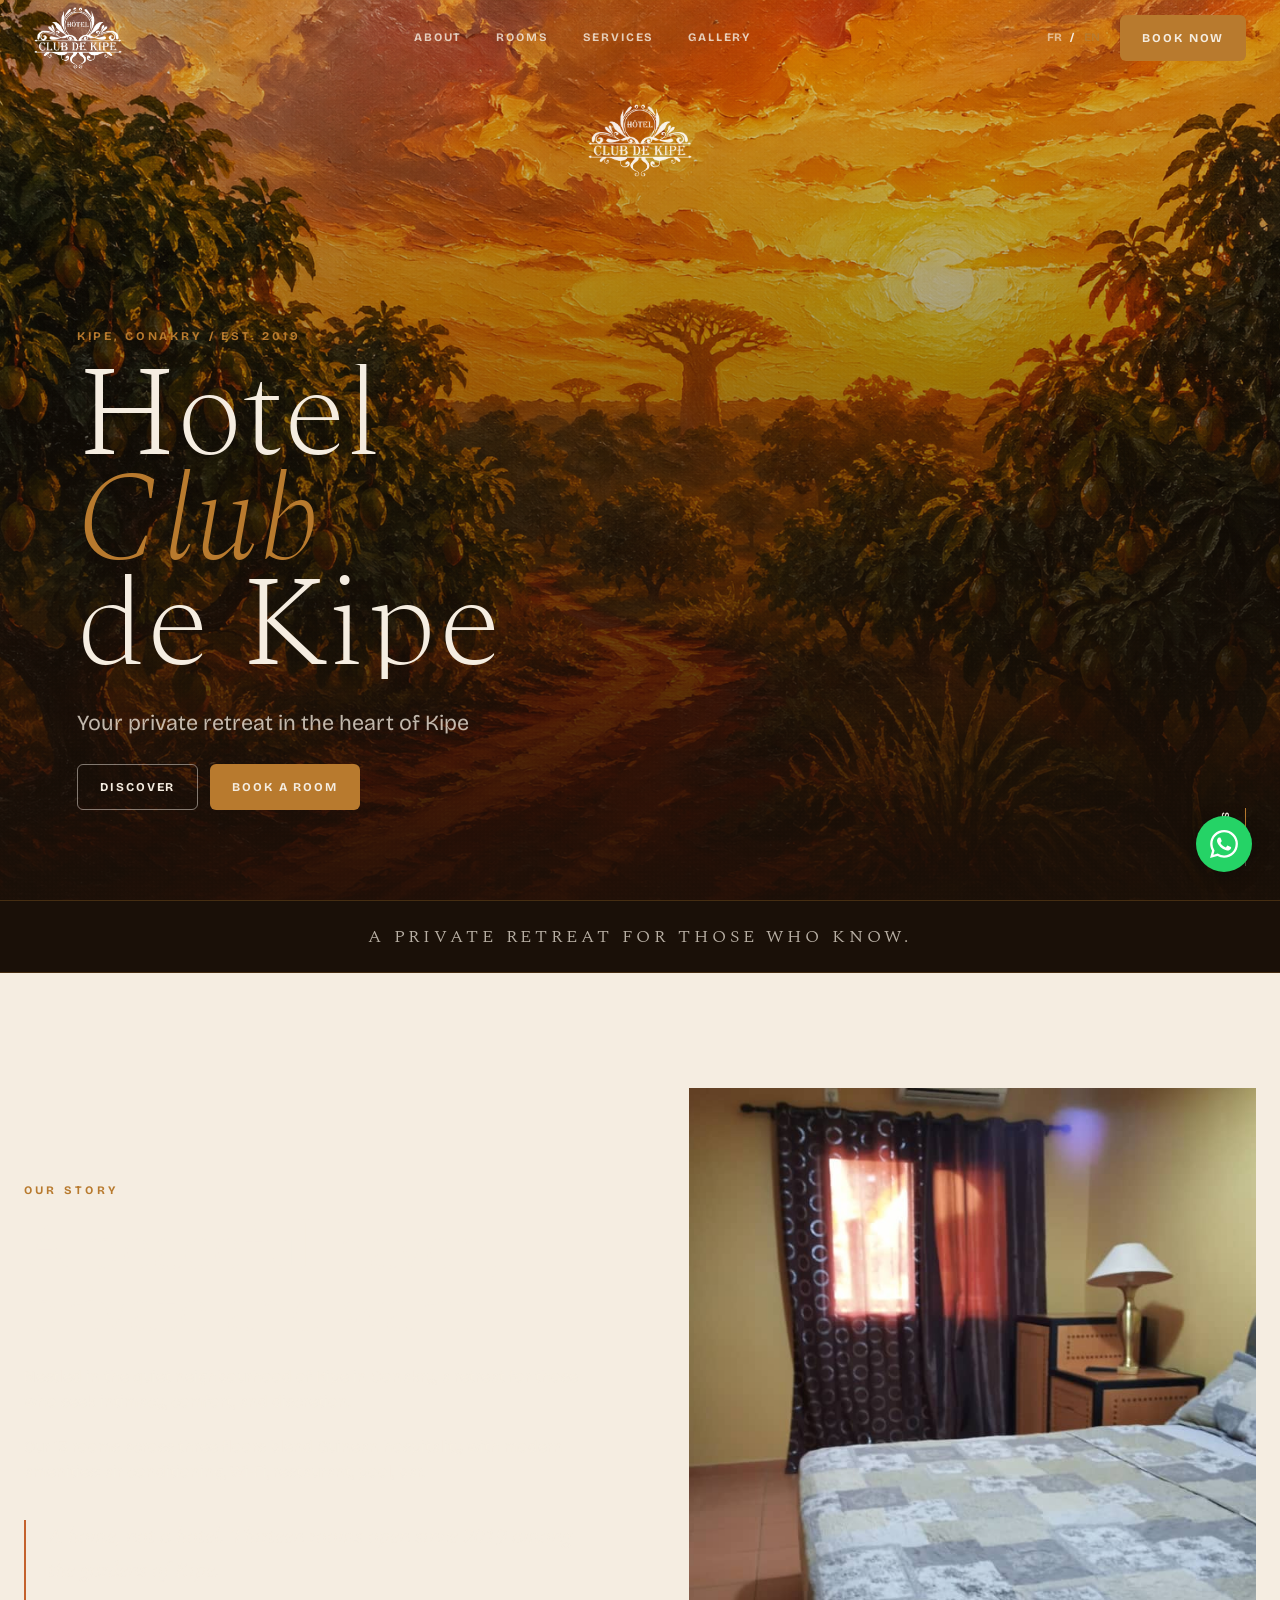
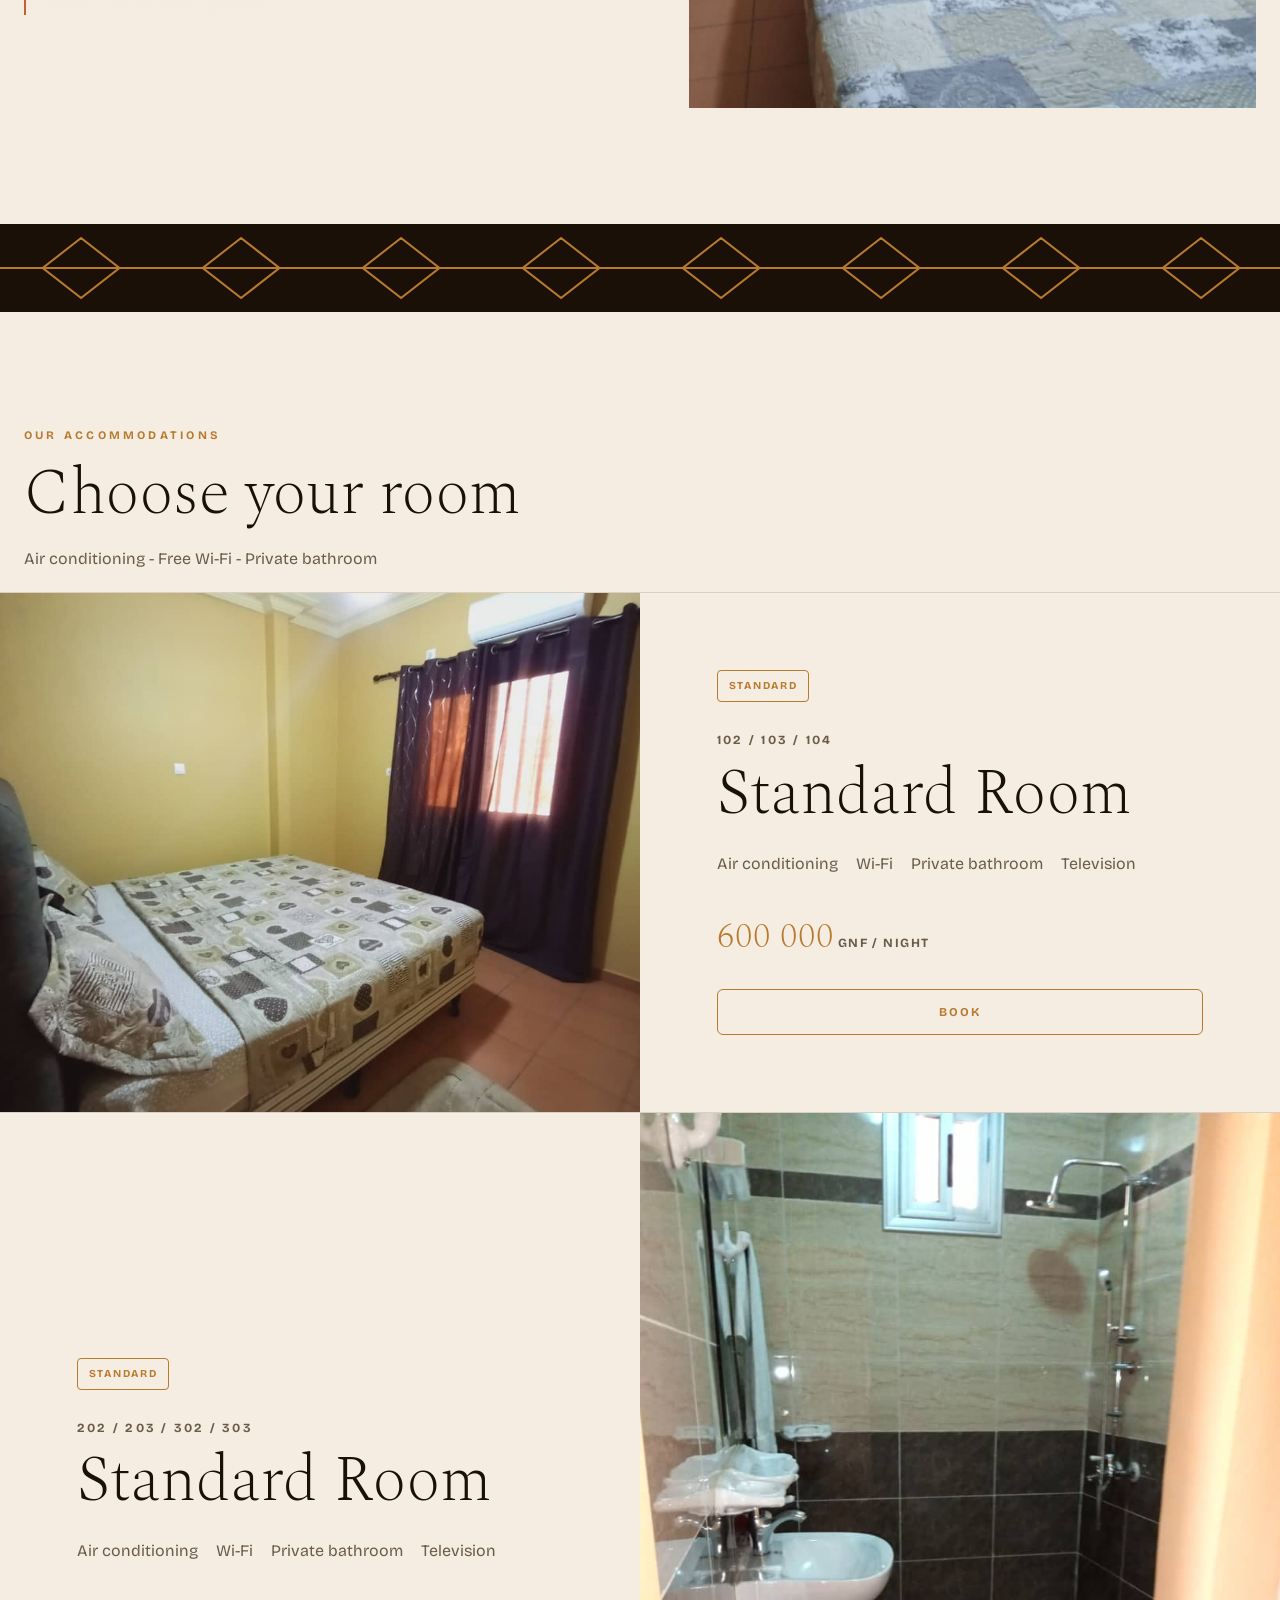
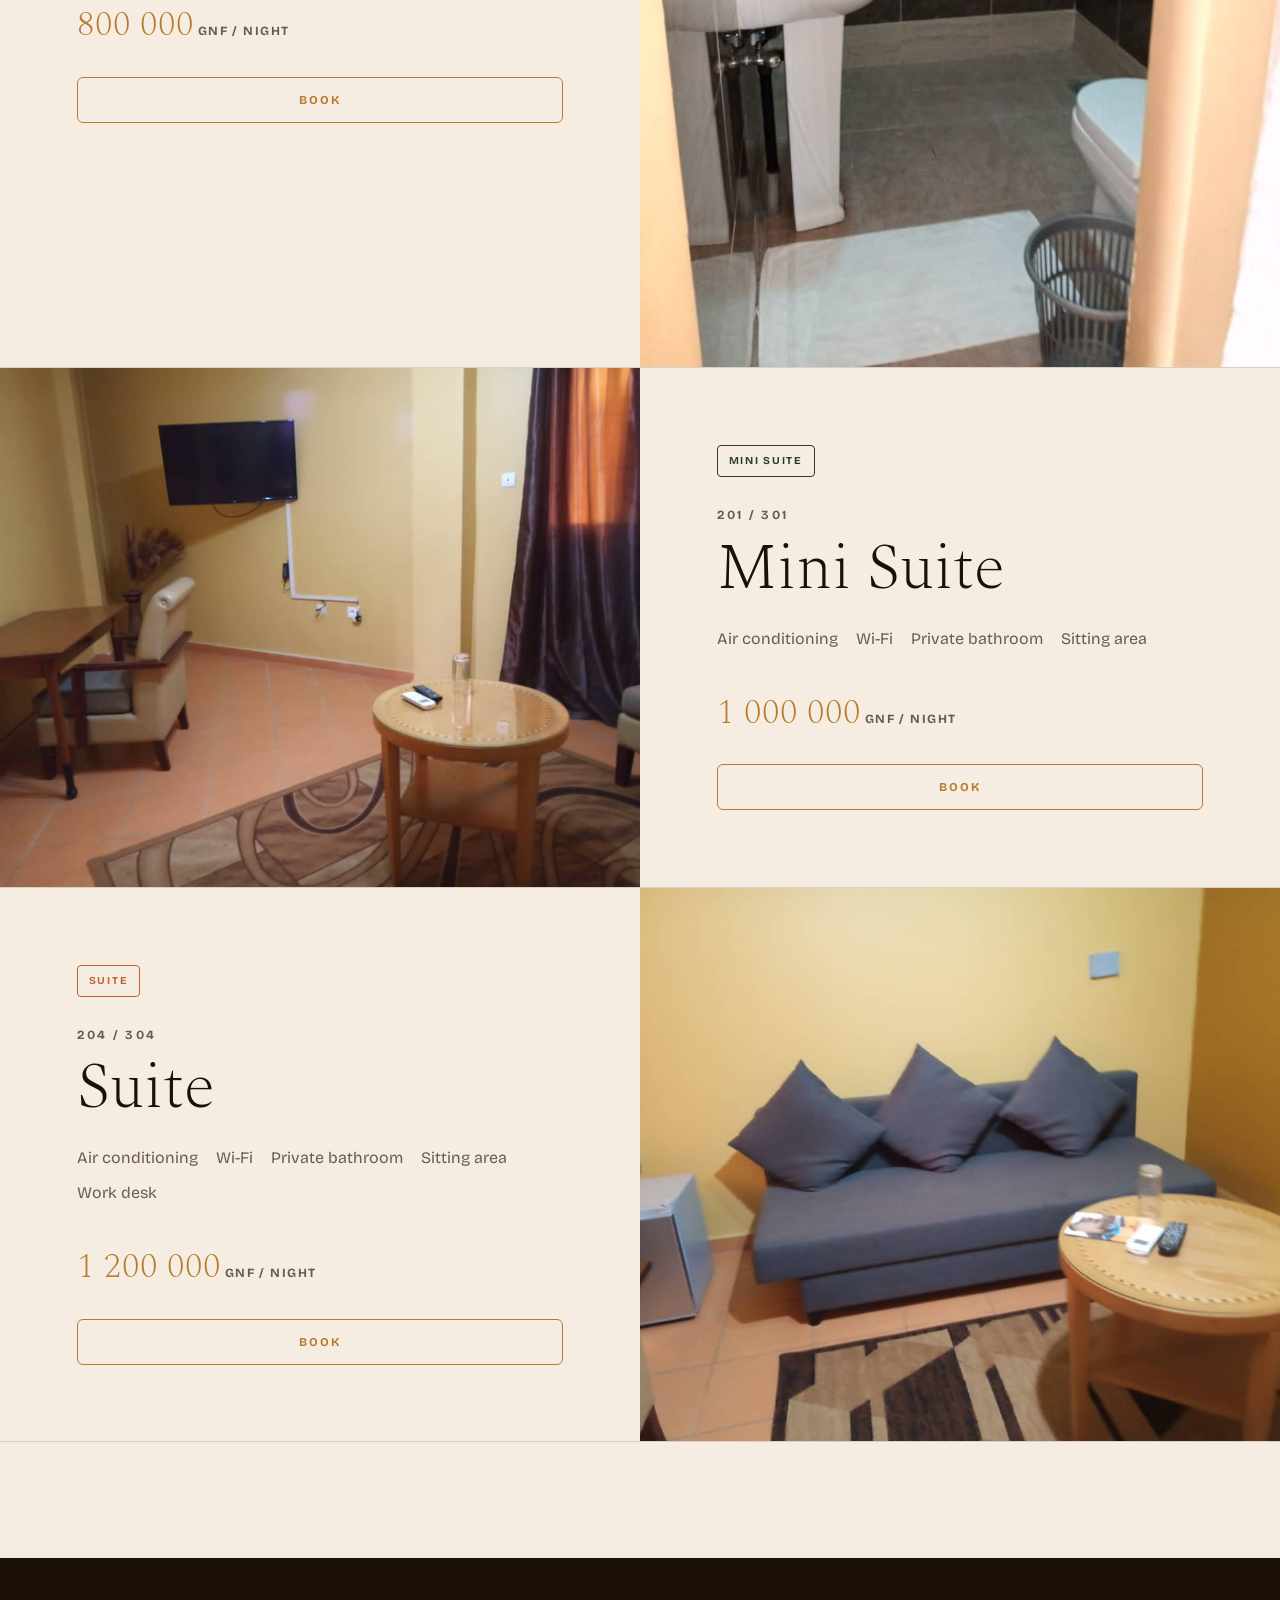
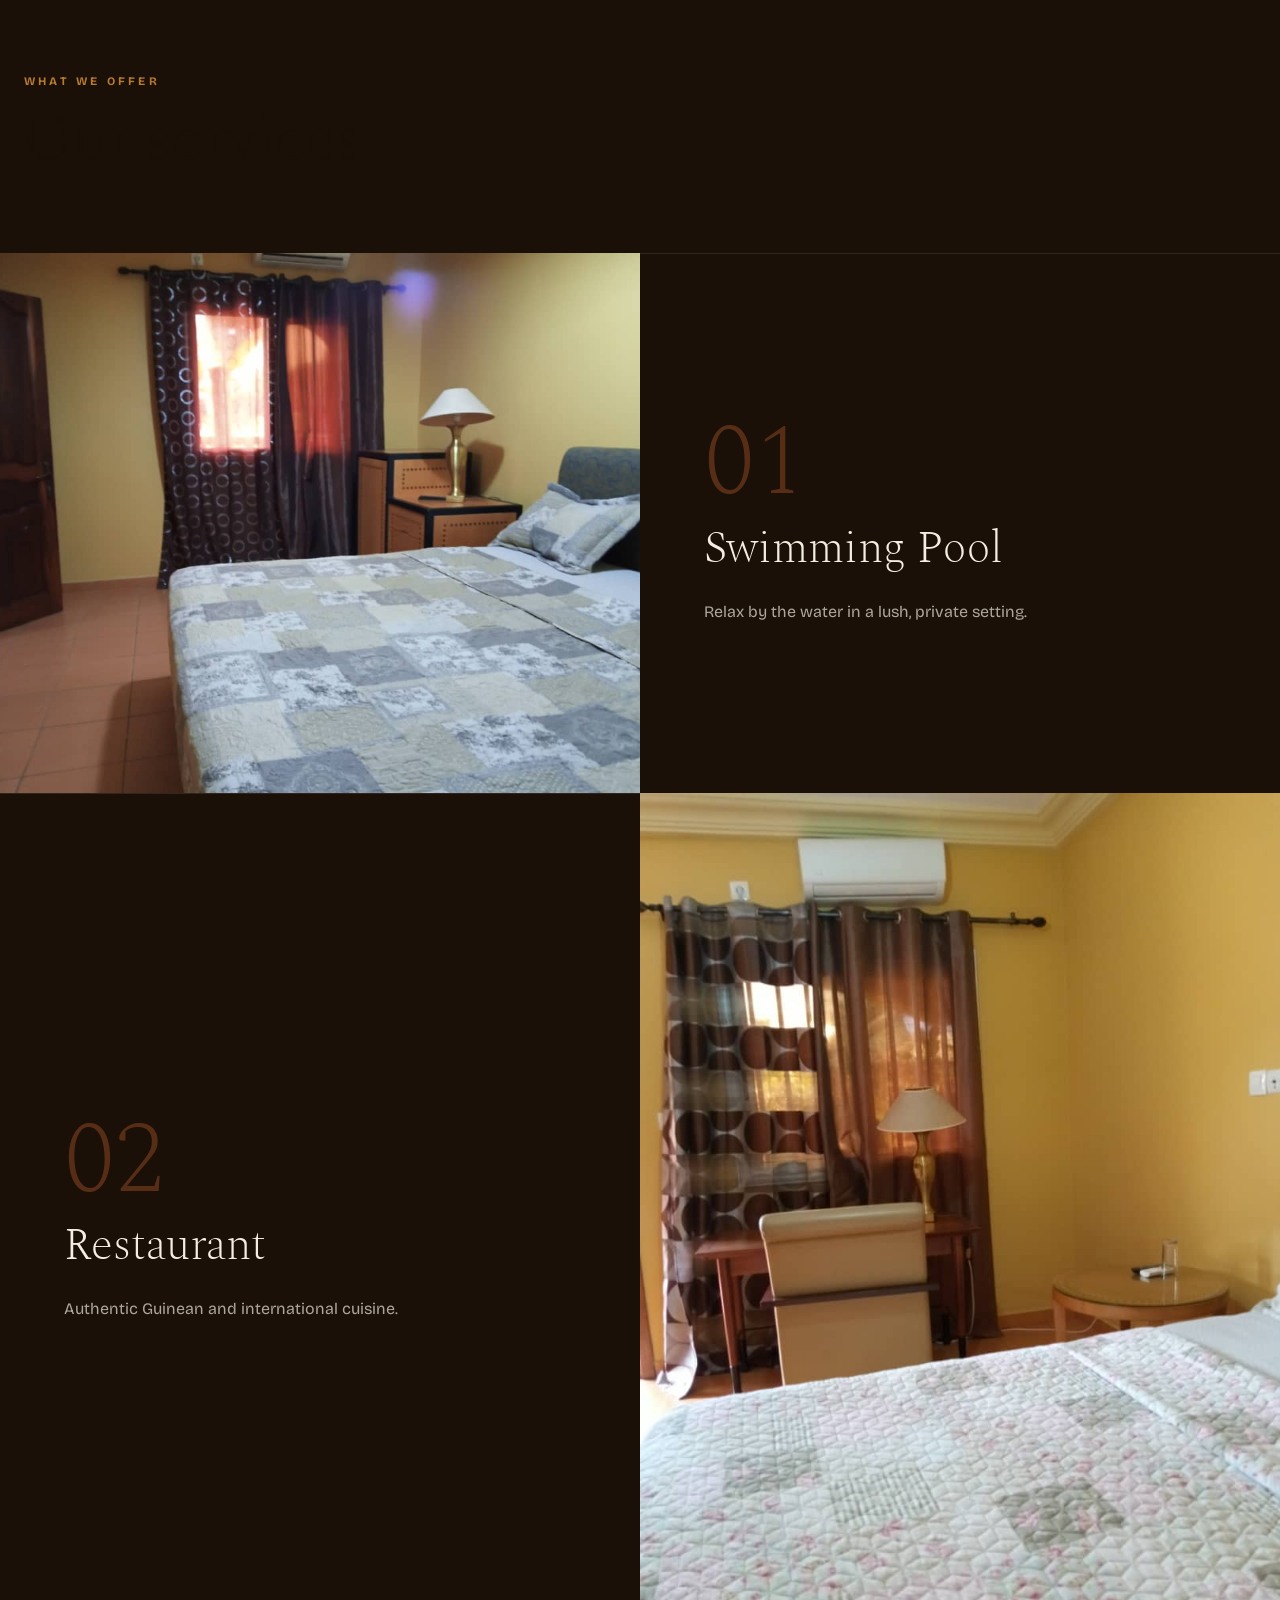
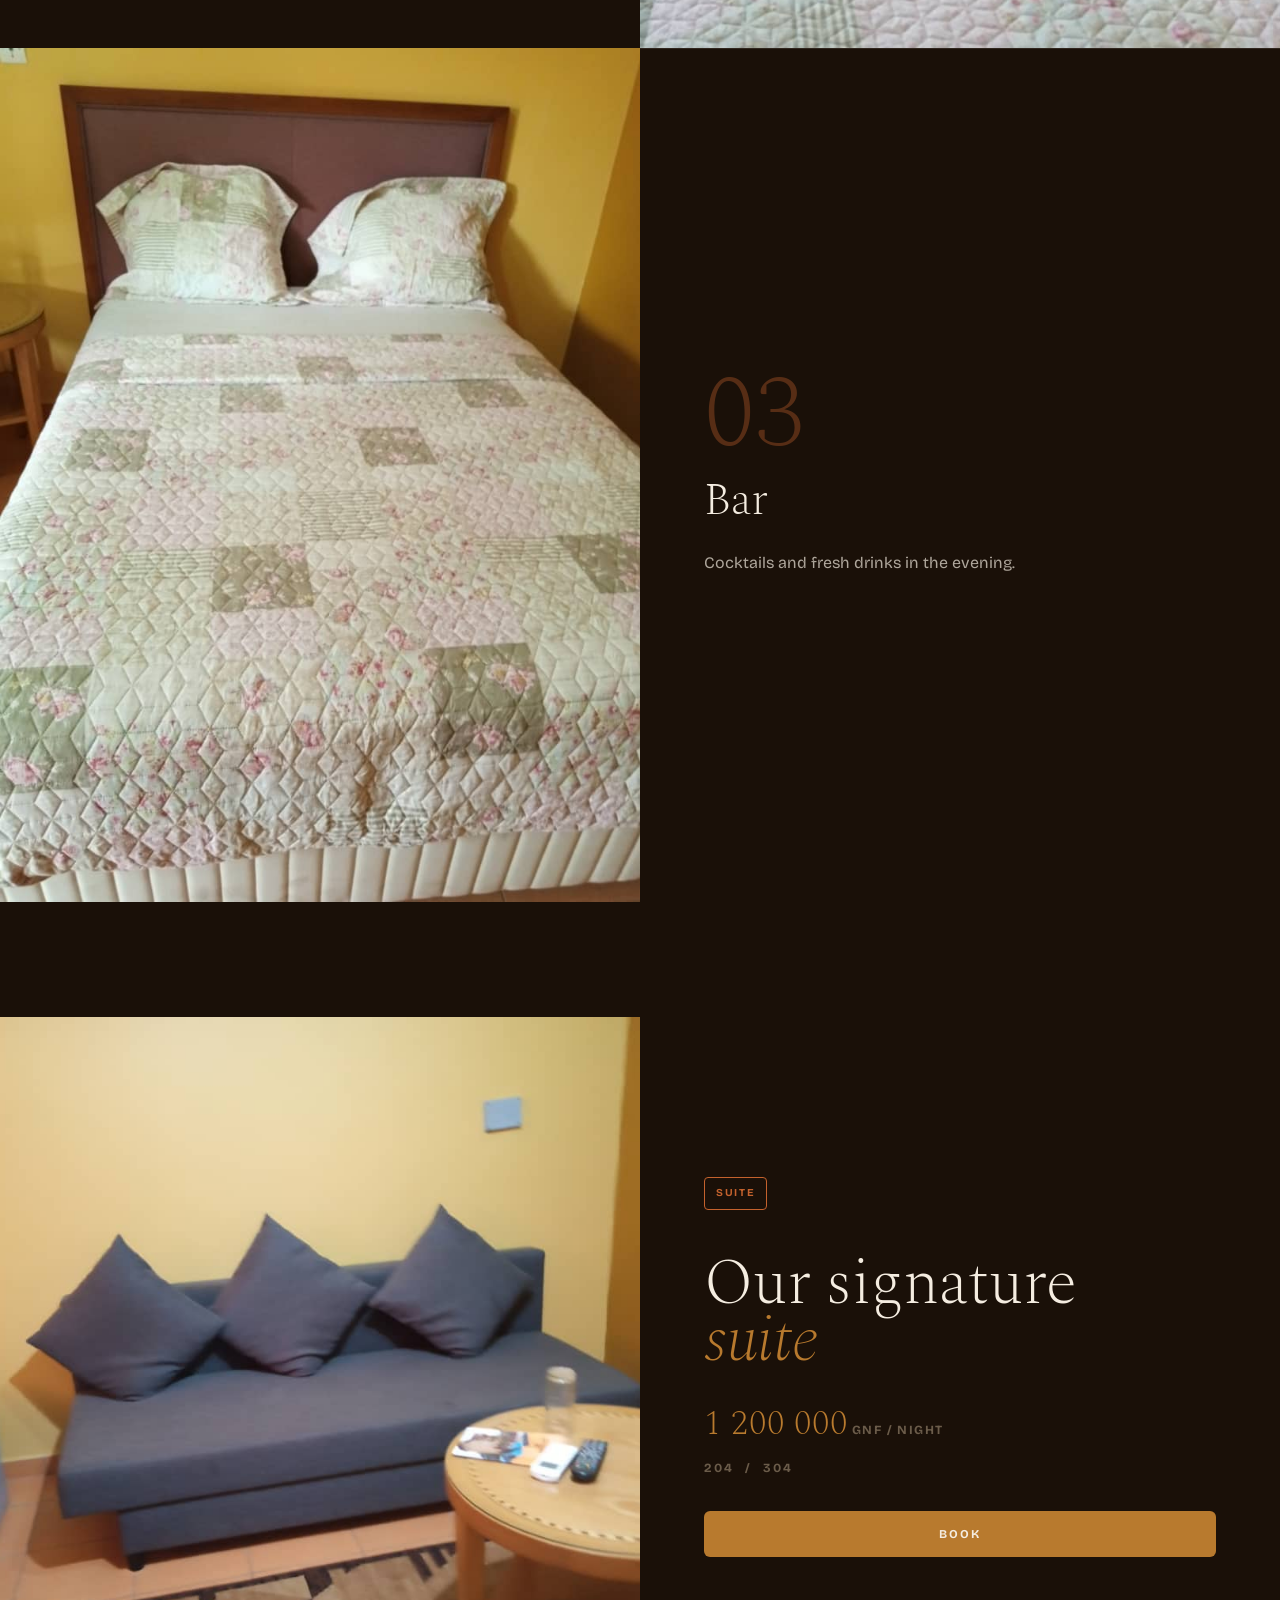
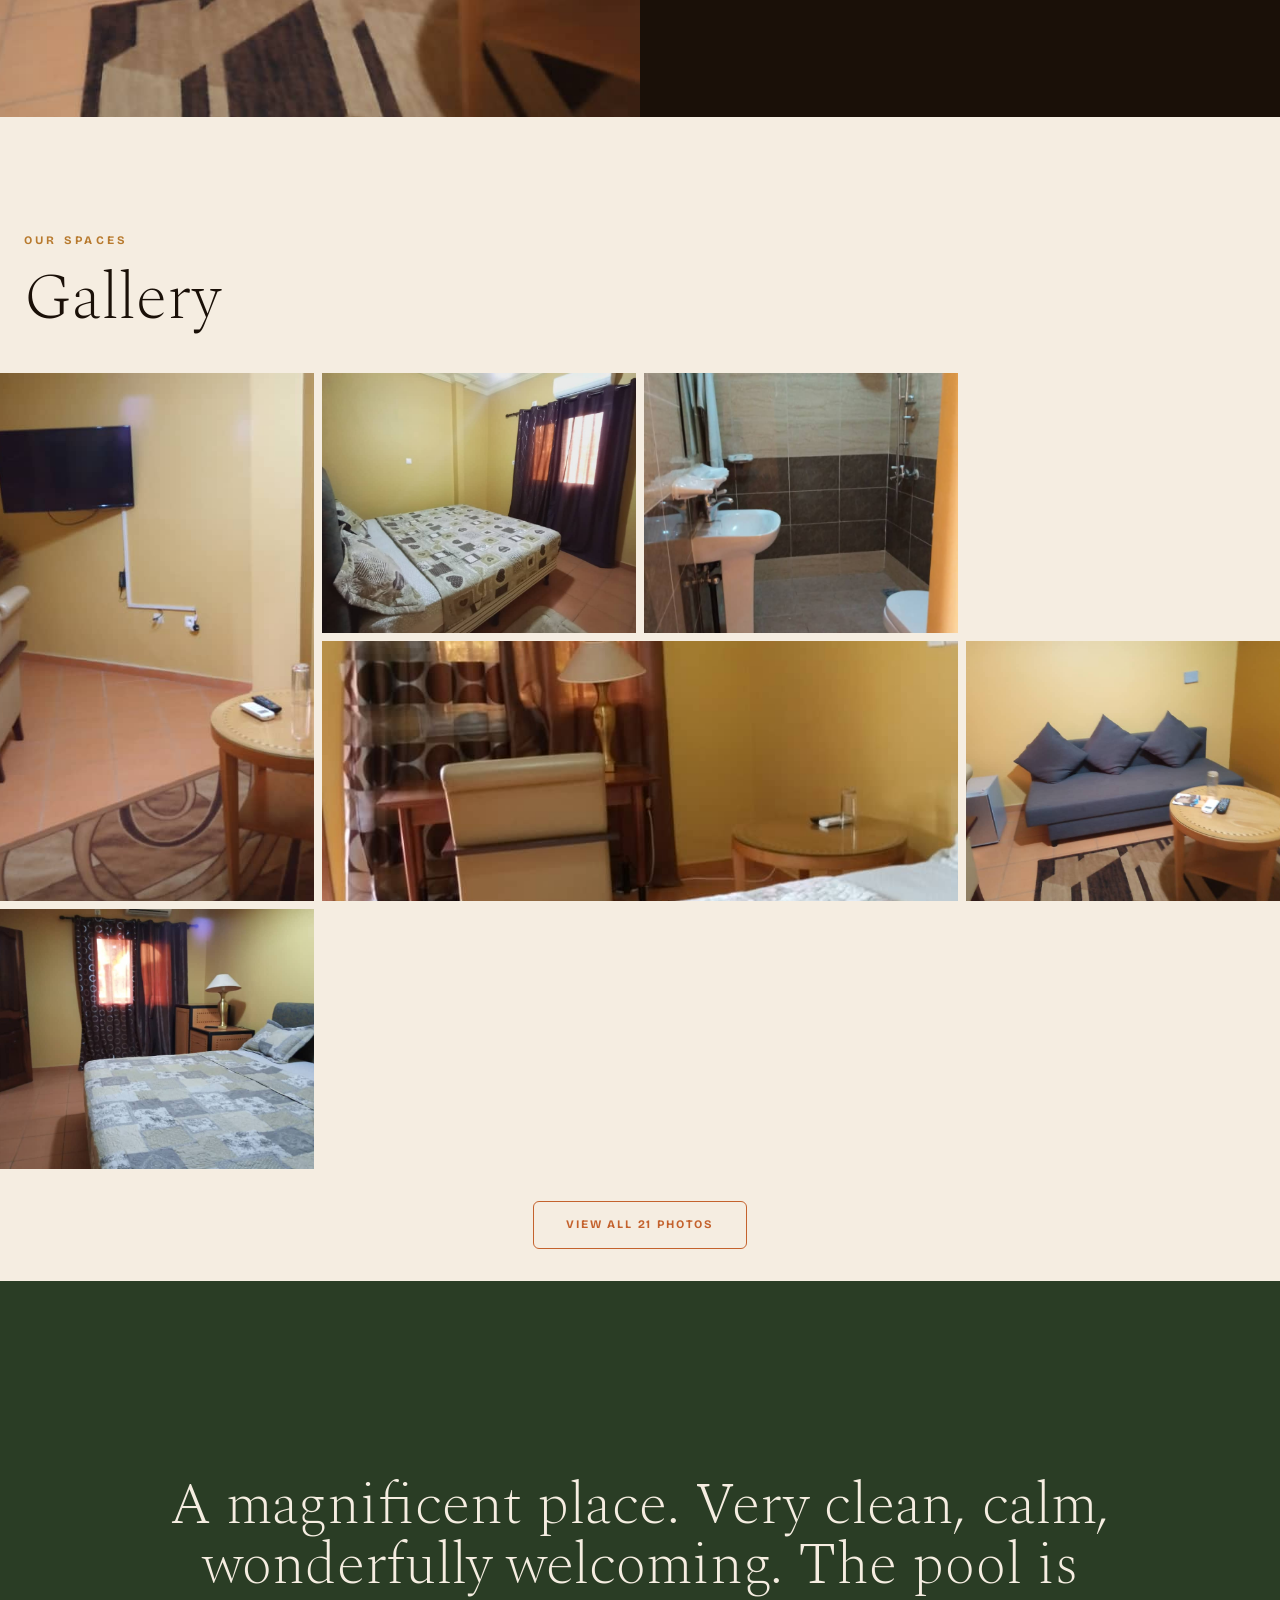
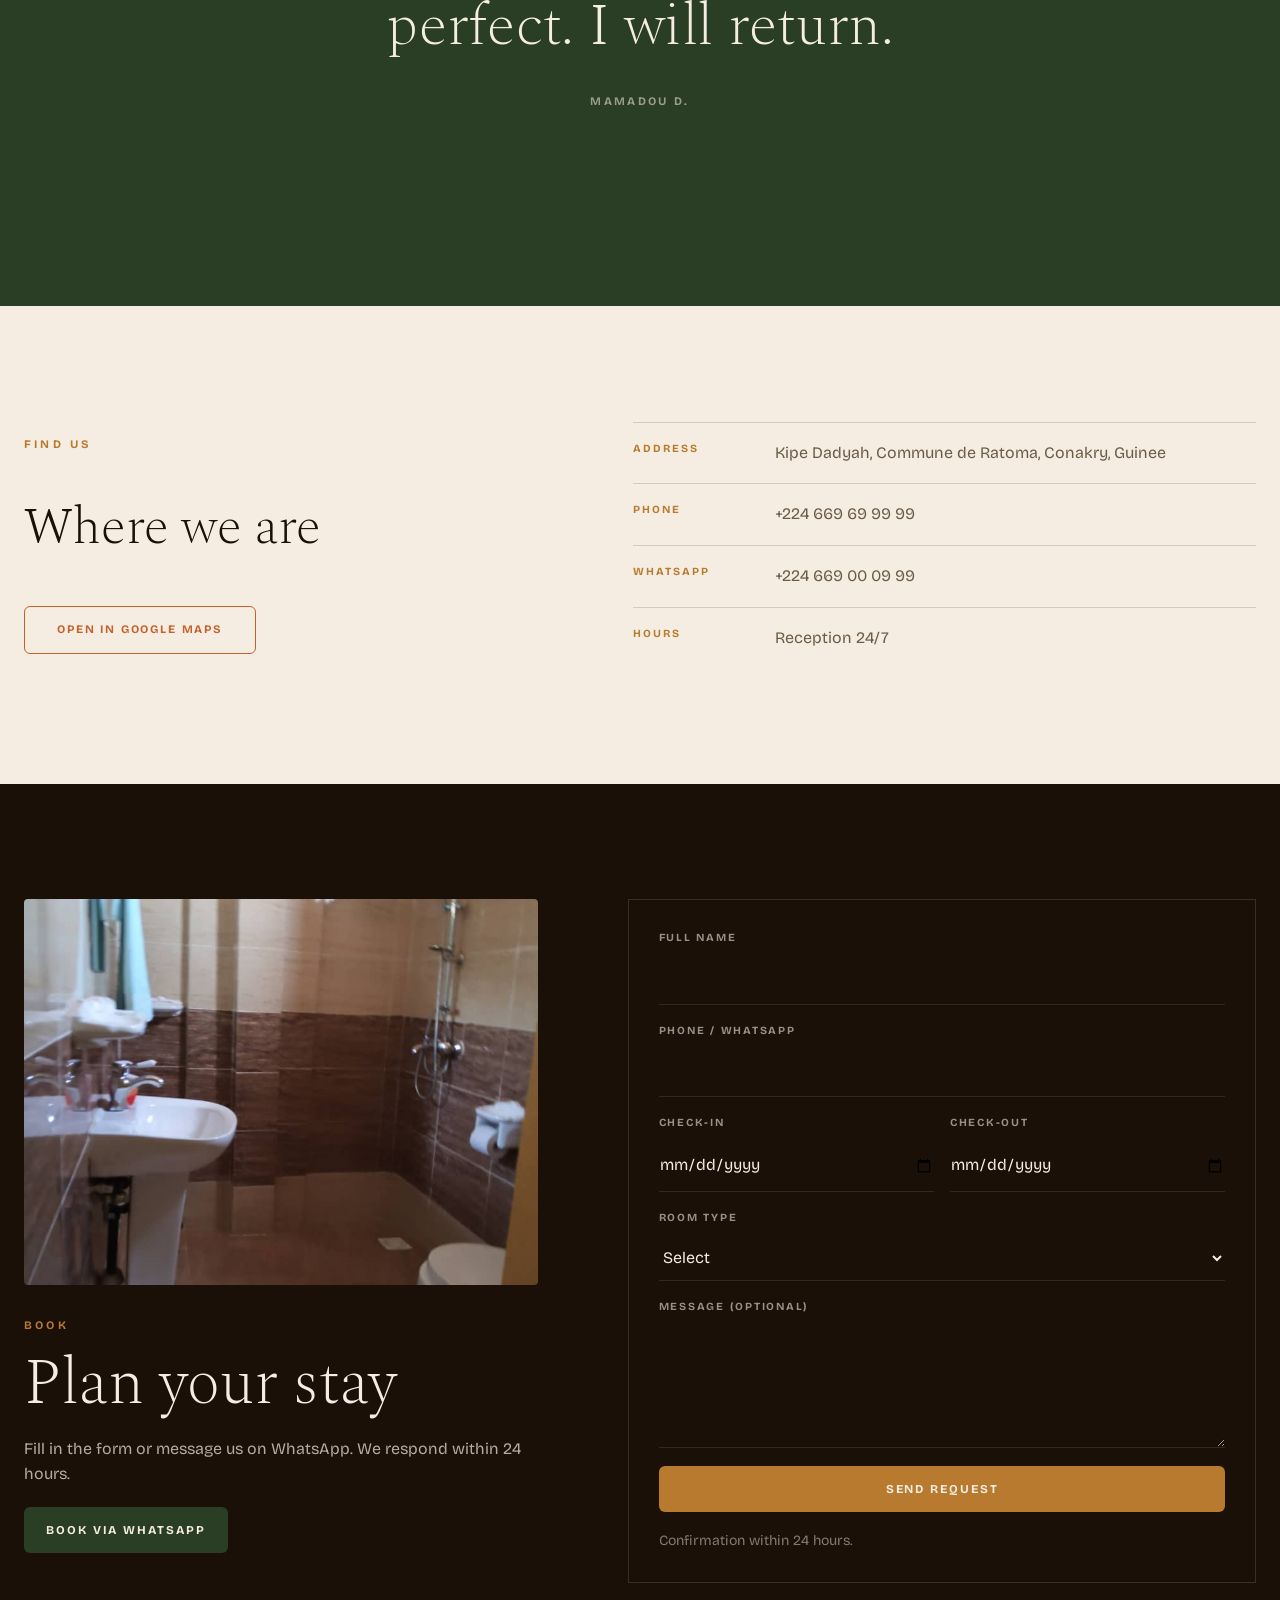
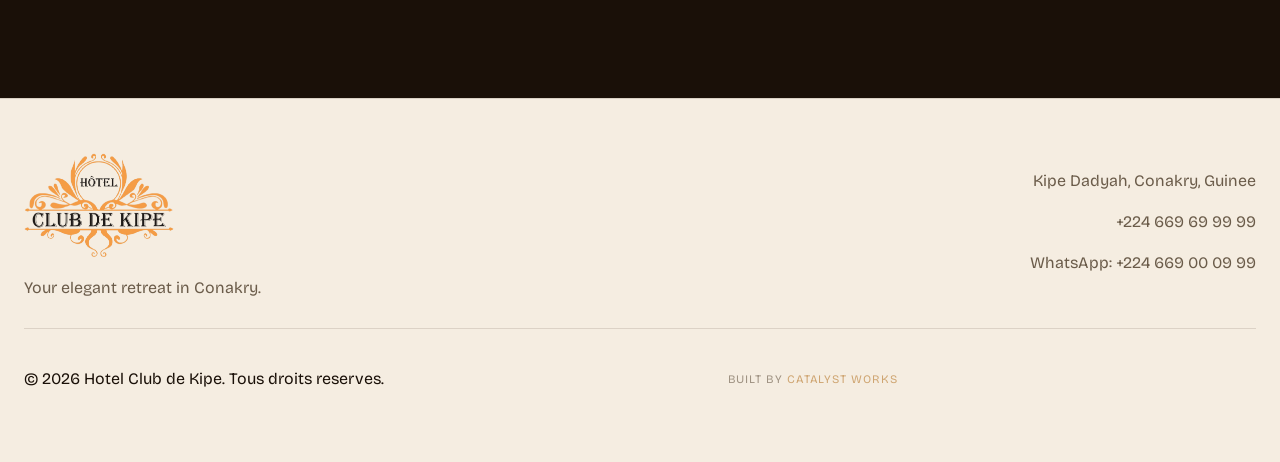
==== index.html @ 2e630294 "feat(design): 4 Council surgeries — statement, single quote, editorial map, remove rate strip - tick" ====
<!DOCTYPE html>
<html lang="fr">
<head>
  <meta charset="UTF-8">
  <meta name="viewport" content="width=device-width, initial-scale=1.0">
  <title>Hotel Club de Kipe | Conakry, Guinee</title>
  <meta name="description" content="Hotel Club de Kipe, refuge boutique a Kipe, Conakry. 13 chambres, piscine, restaurant, bar et reservation WhatsApp.">
  <meta property="og:title" content="Hotel Club de Kipe">
  <meta property="og:image" content="images/hero-painting.png">
  <link rel="icon" type="image/png" href="images/logo-transparent.png">
  <link rel="preconnect" href="https://fonts.googleapis.com">
  <link rel="preconnect" href="https://fonts.gstatic.com" crossorigin>
  <link href="https://fonts.googleapis.com/css2?family=Spectral:ital,wght@0,200;0,300;0,400;0,600;1,200;1,300;1,400&family=Bricolage+Grotesque:opsz,wght@12..96,300;12..96,400;12..96,500;12..96,700&display=swap" rel="stylesheet">
  <link rel="stylesheet" href="styles.css">
</head>
<body>
  <a href="#main-content" class="skip-link">Aller au contenu principal</a>
  <div id="cursor"></div>
  <div id="cursor-ring"></div>

  <nav id="nav" aria-label="Navigation principale">
    <a href="#hero" aria-label="Hotel Club de Kipe">
      <img src="images/logo-transparent.png" alt="Hotel Club de Kipe" class="nav-logo-img">
    </a>
    <div class="nav-links">
      <a href="#about" data-i18n="nav_about">A propos</a>
      <a href="#rooms" data-i18n="nav_rooms">Chambres</a>
      <a href="#services" data-i18n="nav_svc">Services</a>
      <a href="#gallery" data-i18n="nav_gallery">Galerie</a>
    </div>
    <div class="nav-end">
      <div class="lang-sw">
        <button id="fr-btn" type="button" aria-pressed="true">FR</button>
        <span>/</span>
        <button id="en-btn" type="button" aria-pressed="false">EN</button>
      </div>
      <a href="#booking" class="nav-cta magnetic" data-i18n="nav_book">Reserver</a>
      <button class="burger" id="burger" type="button" aria-label="Menu" aria-expanded="false"><span></span><span></span></button>
    </div>
  </nav>

  <div class="drawer" id="drawer" aria-hidden="true">
    <a href="#about" data-i18n="nav_about">A propos</a>
    <a href="#rooms" data-i18n="nav_rooms">Chambres</a>
    <a href="#services" data-i18n="nav_svc">Services</a>
    <a href="#gallery" data-i18n="nav_gallery">Galerie</a>
    <a href="#booking" data-i18n="nav_book">Reserver</a>
  </div>
  <div class="drawer-scrim" id="drawer-scrim"></div>

  <section class="hero" id="hero" aria-label="Hotel Club de Kipe">
    <div class="hero-img-wrap">
      <img src="images/hero-painting.png" alt="" class="hero-img" id="hero-img" fetchpriority="high" aria-hidden="true">
    </div>
    <div class="hero-scrim" aria-hidden="true"></div>
    <div class="hero-grain" aria-hidden="true"></div>
    <div class="hero-logo-stamp" aria-hidden="true">
      <img src="images/logo-transparent.png" alt="" class="hero-logo-stamp-img">
    </div>
    <div class="hero-body">
      <p class="hero-eyebrow">Kipe, Conakry / <span data-i18n="hero_since">Depuis 2019</span></p>
      <h1 class="hero-h1">
        <span class="word-wrap"><span class="word" data-i18n-word="hw1">Hotel</span></span>
        <span class="word-wrap"><span class="word italic" data-i18n-word="hw2">Club</span></span>
        <span class="word-wrap"><span class="word" data-i18n-word="hw3">de Kipe</span></span>
      </h1>
      <p class="hero-sub" data-i18n="hero_sub">Votre refuge prive au coeur de Kipe</p>
      <div class="hero-ctas">
        <a href="#rooms" class="btn-ghost magnetic" data-i18n="hero_explore">Decouvrir</a>
        <a href="#booking" class="btn-gold magnetic" data-i18n="hero_book">Reserver</a>
      </div>
    </div>
    <a href="#about" class="hero-scroll-cue" aria-label="Defiler vers le bas">
      <span class="cue-label" data-i18n="scroll_lbl">Defiler</span>
      <span class="cue-rail"><span class="cue-thumb"></span></span>
    </a>
  </section>

  <div class="statement-band" aria-hidden="true">
    <p class="statement-txt" data-i18n="statement">Un refuge discret pour ceux qui savent.</p>
  </div>

  <main id="main-content">
    <section id="about" class="section about-sec">
      <div class="container about-inner">
        <div class="about-left">
          <p class="eyebrow si" data-i18n="about_ey">Notre histoire</p>
          <h2 class="h2 sw" data-i18n="about_h2">Un havre de paix, discret et chaleureux</h2>
          <p class="body-txt si" data-i18n="about_p1">Niche dans le quartier residentiel de Kipe, un refuge pour ceux qui recherchent l intimite, le confort et la discretion.</p>
          <p class="body-txt si" data-i18n="about_p2">Nos 13 chambres sur trois niveaux combinent l hospitalite guineenne avec des equipements modernes: climatisation, Wi-Fi, restaurant, piscine, bar.</p>
          <blockquote class="about-pull si">
            <p class="ap-text" data-i18n="about_pull">Une maison, pas un hotel. Treize chambres ouvertes depuis 2019 sur les jardins de Kipe.</p>
            <p class="ap-attr" data-i18n="about_attr">Hotel Club de Kipe, Conakry</p>
          </blockquote>
        </div>
        <div class="about-right si">
          <img src="Photos du Hotel et Club/HCKroom_20.jpg" alt="Chambre chaleureuse de l Hotel Club de Kipe" class="about-img" loading="lazy">
        </div>
      </div>
    </section>

    <div class="african-divider" aria-hidden="true">
      <svg viewBox="0 0 1200 88" preserveAspectRatio="none">
        <path d="M0 44h1200" />
        <path d="M40 44l36-30 36 30-36 30-36-30zm150 0l36-30 36 30-36 30-36-30zm150 0l36-30 36 30-36 30-36-30zm150 0l36-30 36 30-36 30-36-30zm150 0l36-30 36 30-36 30-36-30zm150 0l36-30 36 30-36 30-36-30zm150 0l36-30 36 30-36 30-36-30zm150 0l36-30 36 30-36 30-36-30z" />
      </svg>
    </div>

    <section id="rooms" class="section rooms-sec">
      <div class="container">
        <p class="eyebrow si" data-i18n="rooms_ey">Nos hebergements</p>
        <h2 class="h2 sw" data-i18n="rooms_h2">Choisissez votre chambre</h2>
        <p class="body-txt si" data-i18n="rooms_note">Climatisation - Wi-Fi gratuit - Salle de bain privee</p>
      </div>

      <article class="room-row si">
        <div class="room-row-img"><img src="Photos du Hotel et Club/HCKroom_01.jpg" alt="Chambre Standard" loading="lazy"></div>
        <div class="room-row-body">
          <span class="room-badge room-badge-std" data-i18n="b_std">Standard</span>
          <p class="room-nums">102 / 103 / 104</p>
          <h3 class="room-name" data-i18n="r_std">Chambre Standard</h3>
          <ul class="room-feats"><li data-i18n="f_ac">Climatisation</li><li data-i18n="f_wifi">Wi-Fi</li><li data-i18n="f_bath">Bain prive</li><li data-i18n="f_tv">Television</li></ul>
          <p class="room-price"><span class="rpn">600 000</span> <span class="rpc" data-i18n="cur">FG</span> <span class="rpp" data-i18n="pn">/ nuit</span></p>
          <a href="#booking" class="btn-room magnetic" data-i18n="btn_bk">Reserver</a>
        </div>
      </article>

      <article class="room-row room-row-flip si">
        <div class="room-row-img"><img src="Photos du Hotel et Club/HCKroom_06.jpg" alt="Chambre Standard superieure" loading="lazy"></div>
        <div class="room-row-body">
          <span class="room-badge room-badge-std" data-i18n="b_std">Standard</span>
          <p class="room-nums">202 / 203 / 302 / 303</p>
          <h3 class="room-name" data-i18n="r_std">Chambre Standard</h3>
          <ul class="room-feats"><li data-i18n="f_ac">Climatisation</li><li data-i18n="f_wifi">Wi-Fi</li><li data-i18n="f_bath">Bain prive</li><li data-i18n="f_tv">Television</li></ul>
          <p class="room-price"><span class="rpn">800 000</span> <span class="rpc" data-i18n="cur">FG</span> <span class="rpp" data-i18n="pn">/ nuit</span></p>
          <a href="#booking" class="btn-room magnetic" data-i18n="btn_bk">Reserver</a>
        </div>
      </article>

      <article class="room-row si">
        <div class="room-row-img"><img src="Photos du Hotel et Club/HCKroom_15.jpg" alt="Mini Suite" loading="lazy"></div>
        <div class="room-row-body">
          <span class="room-badge room-badge-mini" data-i18n="b_mini">Mini Suite</span>
          <p class="room-nums">201 / 301</p>
          <h3 class="room-name" data-i18n="r_mini">Mini Suite</h3>
          <ul class="room-feats"><li data-i18n="f_ac">Climatisation</li><li data-i18n="f_wifi">Wi-Fi</li><li data-i18n="f_bath">Bain prive</li><li data-i18n="f_sitting">Coin salon</li></ul>
          <p class="room-price"><span class="rpn">1 000 000</span> <span class="rpc" data-i18n="cur">FG</span> <span class="rpp" data-i18n="pn">/ nuit</span></p>
          <a href="#booking" class="btn-room magnetic" data-i18n="btn_bk">Reserver</a>
        </div>
      </article>

      <article class="room-row room-row-flip si">
        <div class="room-row-img"><img src="Photos du Hotel et Club/HCKroom_13.jpg" alt="Suite" loading="lazy"></div>
        <div class="room-row-body">
          <span class="room-badge room-badge-suite" data-i18n="b_suite">Suite</span>
          <p class="room-nums">204 / 304</p>
          <h3 class="room-name" data-i18n="r_suite">Suite</h3>
          <ul class="room-feats"><li data-i18n="f_ac">Climatisation</li><li data-i18n="f_wifi">Wi-Fi</li><li data-i18n="f_bath">Bain prive</li><li data-i18n="f_sitting">Salon prive</li><li data-i18n="f_desk">Bureau</li></ul>
          <p class="room-price"><span class="rpn">1 200 000</span> <span class="rpc" data-i18n="cur">FG</span> <span class="rpp" data-i18n="pn">/ nuit</span></p>
          <a href="#booking" class="btn-room magnetic" data-i18n="btn_bk">Reserver</a>
        </div>
      </article>
    </section>

    <section id="services" class="section svc-sec">
      <div class="container svc-header">
        <p class="eyebrow si" data-i18n="svc_ey">Ce que nous offrons</p>
        <h2 class="h2 sw" data-i18n="svc_h2">Nos services</h2>
      </div>
      <div class="svc-split si">
        <div class="svc-split-img">
          <img src="Photos du Hotel et Club/HCKroom_20.jpg" alt="Piscine" loading="lazy">
        </div>
        <div class="svc-split-body">
          <span class="svc-ord">01</span>
          <h3 class="svc-name" data-i18n="svc_pool">Piscine</h3>
          <p class="svc-desc" data-i18n="svc_pool_d">Detente dans un cadre verdoyant et prive.</p>
        </div>
      </div>
      <div class="svc-split svc-split-flip si">
        <div class="svc-split-img">
          <img src="Photos du Hotel et Club/HCKroom_08.jpg" alt="Restaurant" loading="lazy">
        </div>
        <div class="svc-split-body">
          <span class="svc-ord">02</span>
          <h3 class="svc-name" data-i18n="svc_resto">Restaurant</h3>
          <p class="svc-desc" data-i18n="svc_resto_d">Cuisine guineenne et internationale.</p>
        </div>
      </div>
      <div class="svc-split si">
        <div class="svc-split-img">
          <img src="Photos du Hotel et Club/HCKroom_03.jpg" alt="Bar" loading="lazy">
        </div>
        <div class="svc-split-body">
          <span class="svc-ord">03</span>
          <h3 class="svc-name" data-i18n="svc_bar">Bar</h3>
          <p class="svc-desc" data-i18n="svc_bar_d">Cocktails et boissons fraiches en soiree.</p>
        </div>
      </div>
    </section>

    <section class="suite-spot">
      <div class="suite-spot-img">
        <img src="Photos du Hotel et Club/HCKroom_13.jpg" alt="Suite Hotel Club de Kipe" loading="lazy">
      </div>
      <div class="suite-spot-body">
        <span class="room-badge room-badge-suite si" data-i18n="b_suite">Suite</span>
        <h2 class="suite-spot-h2 sw">
          <span data-i18n="spot_h2a">Notre chambre</span><br>
          <em data-i18n="spot_h2b">signature</em>
        </h2>
        <p class="suite-spot-price si"><span class="rpn">1 200 000</span> <span class="rpc" data-i18n="cur">FG</span> <span class="rpp" data-i18n="pn">/ nuit</span></p>
        <p class="suite-spot-rooms si">204 &nbsp;/&nbsp; 304</p>
        <a href="#booking" class="btn-gold magnetic si" data-i18n="btn_bk">Reserver</a>
      </div>
    </section>

    <section id="gallery" class="section gal-sec">
      <div class="container">
        <p class="eyebrow si" data-i18n="gal_ey">Nos espaces</p>
        <h2 class="h2 sw" data-i18n="gal_h2">Galerie</h2>
      </div>
      <div class="gal-grid si">
        <button class="gp gp-tall" onclick="openLb(14)" aria-label="Voir photo"><img src="Photos du Hotel et Club/HCKroom_15.jpg" alt="Salon" loading="lazy"></button>
        <button class="gp" onclick="openLb(0)" aria-label="Voir photo"><img src="Photos du Hotel et Club/HCKroom_01.jpg" alt="Chambre" loading="lazy"></button>
        <button class="gp" onclick="openLb(4)" aria-label="Voir photo"><img src="Photos du Hotel et Club/HCKroom_05.jpg" alt="Salle de bain" loading="lazy"></button>
        <button class="gp gp-wide" onclick="openLb(7)" aria-label="Voir photo"><img src="Photos du Hotel et Club/HCKroom_08.jpg" alt="Chambre" loading="lazy"></button>
        <button class="gp" onclick="openLb(12)" aria-label="Voir photo"><img src="Photos du Hotel et Club/HCKroom_13.jpg" alt="Suite" loading="lazy"></button>
        <button class="gp" onclick="openLb(19)" aria-label="Voir photo"><img src="Photos du Hotel et Club/HCKroom_20.jpg" alt="Chambre" loading="lazy"></button>
      </div>
      <div class="gal-more-row">
        <button id="show-all" type="button" class="btn-outline magnetic" data-i18n="gal_more">Voir les 21 photos</button>
      </div>
      <div class="gal-full" id="gal-full" hidden>
        <div class="gal-all">
          <button class="gp" onclick="openLb(0)"><img src="Photos du Hotel et Club/HCKroom_01.jpg" alt="" loading="lazy"></button>
          <button class="gp" onclick="openLb(1)"><img src="Photos du Hotel et Club/HCKroom_02.jpg" alt="" loading="lazy"></button>
          <button class="gp" onclick="openLb(2)"><img src="Photos du Hotel et Club/HCKroom_03.jpg" alt="" loading="lazy"></button>
          <button class="gp" onclick="openLb(3)"><img src="Photos du Hotel et Club/HCKroom_04.jpg" alt="" loading="lazy"></button>
          <button class="gp" onclick="openLb(4)"><img src="Photos du Hotel et Club/HCKroom_05.jpg" alt="" loading="lazy"></button>
          <button class="gp" onclick="openLb(5)"><img src="Photos du Hotel et Club/HCKroom_06.jpg" alt="" loading="lazy"></button>
          <button class="gp" onclick="openLb(6)"><img src="Photos du Hotel et Club/HCKroom_07.jpg" alt="" loading="lazy"></button>
          <button class="gp" onclick="openLb(7)"><img src="Photos du Hotel et Club/HCKroom_08.jpg" alt="" loading="lazy"></button>
          <button class="gp" onclick="openLb(8)"><img src="Photos du Hotel et Club/HCKroom_09.jpg" alt="" loading="lazy"></button>
          <button class="gp" onclick="openLb(9)"><img src="Photos du Hotel et Club/HCKroom_10.jpg" alt="" loading="lazy"></button>
          <button class="gp" onclick="openLb(10)"><img src="Photos du Hotel et Club/HCKroom_11.jpg" alt="" loading="lazy"></button>
          <button class="gp" onclick="openLb(11)"><img src="Photos du Hotel et Club/HCKroom_12.jpg" alt="" loading="lazy"></button>
          <button class="gp" onclick="openLb(12)"><img src="Photos du Hotel et Club/HCKroom_13.jpg" alt="" loading="lazy"></button>
          <button class="gp" onclick="openLb(13)"><img src="Photos du Hotel et Club/HCKroom_14.jpg" alt="" loading="lazy"></button>
          <button class="gp" onclick="openLb(14)"><img src="Photos du Hotel et Club/HCKroom_15.jpg" alt="" loading="lazy"></button>
          <button class="gp" onclick="openLb(15)"><img src="Photos du Hotel et Club/HCKroom_16.jpg" alt="" loading="lazy"></button>
          <button class="gp" onclick="openLb(16)"><img src="Photos du Hotel et Club/HCKroom_17.jpg" alt="" loading="lazy"></button>
          <button class="gp" onclick="openLb(17)"><img src="Photos du Hotel et Club/HCKroom_18.jpg" alt="" loading="lazy"></button>
          <button class="gp" onclick="openLb(18)"><img src="Photos du Hotel et Club/HCKroom_19.jpg" alt="" loading="lazy"></button>
          <button class="gp" onclick="openLb(19)"><img src="Photos du Hotel et Club/HCKroom_20.jpg" alt="" loading="lazy"></button>
          <button class="gp" onclick="openLb(20)"><img src="Photos du Hotel et Club/HCKroom_21.jpg" alt="" loading="lazy"></button>
        </div>
        <div class="gal-more-row">
          <button id="hide-all" type="button" class="btn-outline magnetic" data-i18n="gal_less">Reduire</button>
        </div>
      </div>
    </section>

    <div id="lb" role="dialog" aria-modal="true" hidden>
      <button id="lb-x" type="button" aria-label="Fermer">
        <svg viewBox="0 0 24 24" fill="none" stroke="currentColor" stroke-width="1.5" aria-hidden="true"><path stroke-linecap="round" d="M6 18L18 6M6 6l12 12"/></svg>
      </button>
      <button id="lb-prev" type="button" aria-label="Photo precedente">
        <svg viewBox="0 0 24 24" fill="none" stroke="currentColor" stroke-width="1.5" aria-hidden="true"><path stroke-linecap="round" stroke-linejoin="round" d="M15.75 19.5L8.25 12l7.5-7.5"/></svg>
      </button>
      <img id="lb-img" src="" alt="">
      <button id="lb-next" type="button" aria-label="Photo suivante">
        <svg viewBox="0 0 24 24" fill="none" stroke="currentColor" stroke-width="1.5" aria-hidden="true"><path stroke-linecap="round" stroke-linejoin="round" d="M8.25 4.5l7.5 7.5-7.5 7.5"/></svg>
      </button>
      <p id="lb-ct" aria-live="polite"></p>
    </div>

    <section class="section rev-sec">
      <div class="container">
        <blockquote class="rev-single si">
          <p class="rev-qt" data-i18n="r1">Un endroit magnifique. Tres propre, calme, personnel accueillant. La piscine est parfaite. Je reviendrai.</p>
          <footer class="rev-ft"><cite data-i18n="r1a">Mamadou D.</cite></footer>
        </blockquote>
      </div>
    </section>

    <section id="map" class="section map-sec">
      <div class="container map-editorial">
        <div class="map-left si">
          <p class="eyebrow" data-i18n="map_ey">Nous trouver</p>
          <h2 class="h2 map-h" data-i18n="map_h2">Ou nous sommes</h2>
          <a href="https://maps.google.com/?q=9.5991875,-13.6505625" class="btn-outline magnetic" target="_blank" rel="noopener" data-i18n="map_open">Ouvrir dans Google Maps</a>
        </div>
        <div class="map-right si">
          <div class="mi"><span class="mi-l" data-i18n="mi_addr">Adresse</span><span>Kipe Dadyah, Commune de Ratoma, Conakry, Guinee</span></div>
          <div class="mi"><span class="mi-l" data-i18n="mi_tel">Telephone</span><a href="tel:+224669699999">+224 669 69 99 99</a></div>
          <div class="mi"><span class="mi-l">WhatsApp</span><a href="https://wa.me/224669000999" target="_blank" rel="noopener">+224 669 00 09 99</a></div>
          <div class="mi"><span class="mi-l" data-i18n="mi_hrs">Horaires</span><span data-i18n="mi_hrs_v">Reception 24h/24</span></div>
        </div>
      </div>
    </section>


    <section id="booking" class="section bk-sec">
      <div class="container bk-grid">
        <div class="bk-left si">
          <div class="bk-scene" aria-hidden="true">
        <img src="Photos du Hotel et Club/HCKroom_21.jpg" alt="" loading="lazy">
      </div>
      <p class="eyebrow" data-i18n="bk_ey">Reserver</p>
          <h2 class="h2" data-i18n="bk_h2">Planifiez votre sejour</h2>
          <p class="body-txt" data-i18n="bk_desc">Remplissez le formulaire ou ecrivez sur WhatsApp. Reponse sous 24 heures.</p>
          <a href="https://wa.me/224669000999" class="btn-wa magnetic" target="_blank" rel="noopener" id="wa-btn" data-i18n="wa_cta">Reserver via WhatsApp</a>
        </div>
        <form class="bk-form si" id="bk-form" novalidate>
          <div class="fg"><label for="fn" data-i18n="fl_name">Nom complet</label><input type="text" id="fn" name="name" required autocomplete="name"></div>
          <div class="fg"><label for="fp" data-i18n="fl_phone">Telephone / WhatsApp</label><input type="tel" id="fp" name="phone" required autocomplete="tel"></div>
          <div class="fg-row">
            <div class="fg"><label for="fci" data-i18n="fl_ci">Arrivee</label><input type="date" id="fci" name="checkin" required></div>
            <div class="fg"><label for="fco" data-i18n="fl_co">Depart</label><input type="date" id="fco" name="checkout" required></div>
          </div>
          <div class="fg">
            <label for="fr-sel" data-i18n="fl_room">Chambre</label>
            <select id="fr-sel" name="room" required>
              <option value="" data-i18n="fl_ph">Choisir</option>
              <option value="std1" data-i18n="o_std1">Standard 1er etage - 600 000 FG</option>
              <option value="std2" data-i18n="o_std2">Standard 2e/3e etage - 800 000 FG</option>
              <option value="mini" data-i18n="o_mini">Mini Suite - 1 000 000 FG</option>
              <option value="suite" data-i18n="o_suite">Suite - 1 200 000 FG</option>
            </select>
          </div>
          <div class="fg"><label for="fnotes" data-i18n="fl_notes">Message (optionnel)</label><textarea id="fnotes" name="notes" rows="4"></textarea></div>
          <button type="submit" class="btn-gold magnetic" data-i18n="fl_sub">Envoyer la demande</button>
          <p class="form-note" data-i18n="fl_note">Confirmation sous 24 heures.</p>
        </form>
      </div>
    </section>
  </main>

  <footer class="footer">
    <div class="container footer-inner">
      <div>
        <img src="images/logo-transparent.png" alt="Hotel Club de Kipe" class="ft-logo">
        <p class="ft-tag" data-i18n="ft_tag">Votre refuge elegant a Conakry.</p>
      </div>
      <div class="ft-contact">
        <p>Kipe Dadyah, Conakry, Guinee</p>
        <p><a href="tel:+224669699999">+224 669 69 99 99</a></p>
        <p><a href="https://wa.me/224669000999" target="_blank" rel="noopener">WhatsApp: +224 669 00 09 99</a></p>
      </div>
    </div>
  
    <div class="container ft-bottom"><p>&copy; 2026 Hotel Club de Kipe. Tous droits reserves.</p><p class="cw-credit-pub">Built by <a href="https://catalystworks.ai" target="_blank" rel="noopener">Catalyst Works</a></p><a href='/staff/' class='staff-portal-link' aria-label='Personnel'>&#8226;</a></div></footer>


  <a href="https://wa.me/224669000999" class="wa-float" target="_blank" rel="noopener" aria-label="Contacter via WhatsApp">
    <svg viewBox="0 0 24 24" fill="currentColor" aria-hidden="true" focusable="false"><path d="M17.472 14.382c-.297-.149-1.758-.867-2.03-.967-.273-.099-.471-.148-.67.15-.197.297-.767.966-.94 1.164-.173.199-.347.223-.644.075-.297-.15-1.255-.463-2.39-1.475-.883-.788-1.48-1.761-1.653-2.059-.173-.297-.018-.458.13-.606.134-.133.298-.347.446-.52.149-.174.198-.298.298-.497.099-.198.05-.371-.025-.52-.075-.149-.669-1.612-.916-2.207-.242-.579-.487-.5-.669-.51-.173-.008-.371-.01-.57-.01-.198 0-.52.074-.792.372-.272.297-1.04 1.016-1.04 2.479 0 1.462 1.065 2.875 1.213 3.074.149.198 2.096 3.2 5.077 4.487.709.306 1.262.489 1.694.625.712.227 1.36.195 1.871.118.571-.085 1.758-.719 2.006-1.413.248-.694.248-1.289.173-1.413-.074-.124-.272-.198-.57-.347m-5.421 7.403h-.004a9.87 9.87 0 01-5.031-1.378l-.361-.214-3.741.982.998-3.648-.235-.374a9.86 9.86 0 01-1.51-5.26c.001-5.45 4.436-9.884 9.888-9.884 2.64 0 5.122 1.03 6.988 2.898a9.825 9.825 0 012.893 6.994c-.003 5.45-4.437 9.884-9.885 9.884m8.413-18.297A11.815 11.815 0 0012.05 0C5.495 0 .16 5.335.157 11.892c0 2.096.547 4.142 1.588 5.945L.057 24l6.305-1.654a11.882 11.882 0 005.683 1.448h.005c6.554 0 11.89-5.335 11.893-11.893a11.821 11.821 0 00-3.48-8.413Z"/></svg>
  </a>
  <script src="https://cdnjs.cloudflare.com/ajax/libs/gsap/3.12.5/gsap.min.js"></script>
  <script src="https://cdnjs.cloudflare.com/ajax/libs/gsap/3.12.5/ScrollTrigger.min.js"></script>
  <script src="script.js"></script>
</body>
</html>
---- styles.css ----
:root{
  --cream:#F5EDE1;
  --terra:#C4622D;
  --gold:#B87A2E;
  --ink:#1A1008;
  --stone:#6B5C4A;
  --forest:#2A3D25;
  --fd:'Spectral', Georgia, serif;
  --fb:'Bricolage Grotesque', Arial, sans-serif;
  --ease:cubic-bezier(0.22,1,0.36,1);
  --max:1240px;
  --nav-h:76px;
}

*{box-sizing:border-box}
html{scroll-behavior:smooth;background:var(--cream)}
body{margin:0;background:var(--cream);color:var(--ink);font-family:var(--fb);line-height:1.55;overflow-x:hidden}
img{display:block;max-width:100%;height:auto}
a{color:inherit;text-decoration:none}
button,input,select,textarea{font:inherit;color:inherit}
button{border:0;background:transparent}
.container{width:min(var(--max),calc(100% - 48px));margin-inline:auto}
.section{padding:clamp(72px,9vw,140px) 0}
.eyebrow{margin:0 0 18px;color:var(--gold);font-size:.72rem;font-weight:700;letter-spacing:.28em;text-transform:uppercase}
.h2{margin:0 0 22px;font-family:var(--fd);font-size:clamp(2.3rem,5vw,5.8rem);font-weight:200;line-height:.98;letter-spacing:0;color:var(--ink)}
.body-txt{max-width:62ch;margin:0 0 20px;color:var(--stone);font-size:1rem}
.si,.sw{opacity:0;transform:translateY(24px);transition:opacity .8s var(--ease) var(--d,0s),transform .8s var(--ease) var(--d,0s)}
.si.in,.sw.in{opacity:1;transform:translateY(0)}
.btn-gold,.btn-ghost,.btn-outline,.btn-room,.btn-wa,.nav-cta{display:inline-flex;align-items:center;justify-content:center;min-height:46px;padding:0 22px;border-radius:6px;font-size:.75rem;font-weight:700;letter-spacing:.16em;text-transform:uppercase;transition:transform .28s var(--ease),background .28s var(--ease),color .28s var(--ease),border-color .28s var(--ease)}
.btn-gold{background:var(--gold);color:var(--cream)}
.btn-ghost{border:1px solid color-mix(in srgb,var(--cream) 48%,transparent);color:var(--cream)}
.btn-outline{border:1px solid color-mix(in srgb,var(--ink) 28%,transparent);color:var(--ink)}
.btn-room{border:1px solid var(--gold);color:var(--gold)}
.btn-wa{background:var(--forest);color:var(--cream)}
.btn-gold:hover,.btn-room:hover{background:var(--terra);color:var(--cream);border-color:var(--terra)}
.btn-ghost:hover{background:color-mix(in srgb,var(--cream) 12%,transparent)}
.btn-outline:hover{border-color:var(--gold);color:var(--gold)}
.magnetic{will-change:transform}

#cursor,#cursor-ring{position:fixed;left:0;top:0;pointer-events:none;z-index:9999;transform:translate(-50%,-50%)}
#cursor{width:8px;height:8px;border-radius:50%;background:var(--gold)}
#cursor-ring{width:34px;height:34px;border:1px solid var(--gold);border-radius:50%;opacity:.45}
body.c-link #cursor{background:var(--cream)}
.skip-link{position:absolute;left:-9999px;top:4px;z-index:9000;padding:8px 16px;background:var(--ink);color:var(--cream);font-size:.85rem;border-radius:4px}
.skip-link:focus{left:4px}

#nav{position:fixed;inset:0 0 auto;z-index:900;height:var(--nav-h);display:grid;grid-template-columns:auto 1fr auto;align-items:center;gap:28px;padding:0 34px;color:var(--cream);transition:background .35s var(--ease),color .35s var(--ease),box-shadow .35s var(--ease)}
#nav.scrolled{background:color-mix(in srgb,var(--cream) 94%,transparent);color:var(--ink);box-shadow:0 1px 0 color-mix(in srgb,var(--stone) 20%,transparent);backdrop-filter:blur(18px)}
.nav-logo-img{width:88px;height:auto;filter:brightness(0) invert(1);transition:filter .35s var(--ease)}
#nav.scrolled .nav-logo-img{filter:none}
.nav-links{justify-self:center;display:flex;align-items:center;gap:34px}
.nav-links a{font-size:.72rem;font-weight:700;letter-spacing:.16em;text-transform:uppercase;color:inherit;opacity:.82}
.nav-cta{background:var(--gold);color:var(--cream)}
.nav-end{display:flex;align-items:center;gap:16px}
.lang-sw{display:flex;align-items:center;gap:4px;font-size:.72rem;font-weight:700;letter-spacing:.12em}
.lang-sw button{padding:4px;color:inherit;opacity:.62}
.lang-sw button.active{opacity:1;color:var(--gold)}
.burger{display:none;width:44px;height:44px;align-items:center;justify-content:center;flex-direction:column;gap:7px;border:1px solid color-mix(in srgb,var(--cream) 24%,transparent);border-radius:6px}
.burger span{width:20px;height:1px;background:currentColor;transition:transform .28s var(--ease)}
.burger.open span:first-child{transform:translateY(4px) rotate(45deg)}
.burger.open span:last-child{transform:translateY(-4px) rotate(-45deg)}
.drawer{position:fixed;right:0;top:0;z-index:890;width:min(360px,86vw);height:100vh;padding:110px 34px;display:flex;flex-direction:column;gap:24px;background:var(--ink);color:var(--cream);transform:translateX(100%);transition:transform .36s var(--ease)}
.drawer.open{transform:translateX(0)}
.drawer a{font-family:var(--fd);font-size:2.2rem;font-weight:200}
.drawer-scrim{position:fixed;inset:0;z-index:880;background:color-mix(in srgb,var(--ink) 72%,transparent);opacity:0;pointer-events:none;transition:opacity .3s var(--ease)}
.drawer-scrim.open{opacity:1;pointer-events:auto}

.hero{position:relative;min-height:100vh;overflow:hidden;background:var(--ink);color:var(--cream)}
.hero-img-wrap{position:absolute;inset:0;overflow:hidden}
.hero-img{width:100%;height:100%;object-fit:cover;animation:kenBurns 20s infinite alternate var(--ease);transform-origin:center}
@keyframes kenBurns{from{transform:scale(1)}to{transform:scale(1.06)}}
.hero-scrim{position:absolute;inset:0;background:linear-gradient(to bottom,color-mix(in srgb,var(--ink) 14%,transparent),color-mix(in srgb,var(--ink) 40%,transparent) 42%,color-mix(in srgb,var(--ink) 90%,transparent))}
.hero-grain{position:absolute;inset:0;opacity:.18;background-image:radial-gradient(color-mix(in srgb,var(--cream) 22%,transparent) 1px,transparent 1px);background-size:4px 4px;mix-blend-mode:soft-light}
.hero-logo-stamp{position:absolute;top:calc(var(--nav-h) + 28px);left:50%;z-index:3;transform:translateX(-50%)}
.hero-logo-stamp-img{width:104px;filter:brightness(0) invert(1);opacity:.9}
.hero-body{position:absolute;left:clamp(24px,6vw,86px);right:clamp(24px,6vw,86px);bottom:clamp(70px,10vh,120px);z-index:4}
.hero-eyebrow{margin:0 0 18px;color:var(--gold);font-size:.74rem;font-weight:700;letter-spacing:.24em;text-transform:uppercase}
.hero-h1{margin:0;font-family:var(--fd);font-size:clamp(4rem,10vw,11rem);font-weight:200;line-height:.82;letter-spacing:0;color:var(--cream)}
.word-wrap{display:block;overflow:hidden}
.word{display:block;transform:translateY(112%)}
.italic{font-style:italic;color:var(--gold)}
.hero-sub{max-width:36rem;margin:28px 0 0;color:color-mix(in srgb,var(--cream) 76%,transparent);font-size:clamp(1rem,1.7vw,1.35rem)}
.hero-ctas{display:flex;gap:12px;flex-wrap:wrap;margin-top:24px}
.hero-scroll-cue{position:absolute;right:34px;bottom:34px;z-index:5;display:flex;align-items:center;gap:12px;color:var(--cream)}
.cue-label{font-size:.65rem;font-weight:700;letter-spacing:.18em;text-transform:uppercase;writing-mode:vertical-rl}
.cue-rail{position:relative;width:1px;height:58px;background:color-mix(in srgb,var(--cream) 28%,transparent);overflow:hidden}
.cue-thumb{position:absolute;left:0;top:0;width:1px;height:20px;background:var(--gold);animation:cue 1.6s infinite var(--ease)}
@keyframes cue{from{transform:translateY(-22px)}to{transform:translateY(62px)}}

.statement-band{background:var(--ink);padding:22px 0;text-align:center;border-top:1px solid color-mix(in srgb,var(--gold) 28%,transparent);border-bottom:1px solid color-mix(in srgb,var(--gold) 28%,transparent)}
.statement-txt{margin:0;font-family:var(--fd);font-size:clamp(.9rem,1.4vw,1.1rem);font-weight:300;letter-spacing:.22em;text-transform:uppercase;color:color-mix(in srgb,var(--cream) 72%,transparent)}}

.about-sec{background:var(--ink);color:var(--cream)}
.about-sec .h2{color:var(--cream)}
.about-sec .body-txt{color:color-mix(in srgb,var(--cream) 72%,transparent)}
.about-inner{display:grid;grid-template-columns:minmax(0,1fr) minmax(320px,46%);gap:clamp(36px,7vw,100px);align-items:center}
.about-left{min-width:0}
.about-pull{margin:36px 0 0;padding-left:22px;border-left:2px solid var(--terra)}
.ap-text{font-family:var(--fd);font-size:clamp(1.05rem,2vw,1.4rem);font-style:italic;font-weight:300;line-height:1.5;color:color-mix(in srgb,var(--cream) 82%,transparent);margin:0 0 10px}
.ap-attr{margin:0;font-size:.7rem;font-weight:700;letter-spacing:.14em;text-transform:uppercase;color:color-mix(in srgb,var(--cream) 42%,transparent)}
.about-right{min-height:620px}
.about-img{width:100%;height:100%;min-height:620px;object-fit:cover}
.african-divider{background:var(--ink);color:var(--gold);height:88px}
.african-divider svg{width:100%;height:100%;fill:none;stroke:currentColor;stroke-width:2}

.rooms-sec{background:var(--cream)}
.room-row{display:grid;grid-template-columns:1fr 1fr;min-height:480px;border-top:1px solid color-mix(in srgb,var(--stone) 20%,transparent)}
.room-row:last-child{border-bottom:1px solid color-mix(in srgb,var(--stone) 20%,transparent)}
.room-row-flip .room-row-img{order:2}
.room-row-img{min-height:480px;background:var(--ink)}
.room-row-img img{width:100%;height:100%;object-fit:cover}
.room-row-body{display:flex;flex-direction:column;justify-content:center;padding:clamp(32px,6vw,82px)}
.room-badge,.rr-badge{width:max-content;margin-bottom:28px;padding:7px 11px;border:1px solid currentColor;border-radius:4px;color:var(--gold);font-size:.66rem;font-weight:700;letter-spacing:.16em;text-transform:uppercase}
.room-badge-std,.rr-badge-std{color:var(--gold)}
.room-badge-suite,.rr-badge-suite{color:var(--terra)}
.room-badge-mini,.rr-badge-mini{color:var(--forest)}
.room-nums,.rr-rooms{margin:0 0 12px;color:var(--stone);font-size:.78rem;font-weight:700;letter-spacing:.18em;text-transform:uppercase}
.room-name{margin:0 0 26px;font-family:var(--fd);font-size:clamp(2.4rem,5vw,5rem);font-weight:200;line-height:1;color:var(--ink)}
.room-feats{display:flex;flex-wrap:wrap;gap:10px 18px;margin:0 0 34px;padding:0;list-style:none;color:var(--stone)}
.room-price{margin:0 0 24px;color:var(--ink)}
.rpn{font-family:var(--fd);font-size:2.2rem;font-weight:200;color:var(--gold)}
.rpc,.rpp{font-size:.78rem;font-weight:700;letter-spacing:.12em;text-transform:uppercase;color:var(--stone)}

.svc-sec{background:var(--ink);color:var(--cream)}
.svc-header{padding-bottom:clamp(32px,5vw,60px)}
.svc-split{display:grid;grid-template-columns:1fr 1fr;min-height:clamp(360px,44vw,540px);overflow:hidden}
.svc-split-flip .svc-split-img{order:2}
.svc-split-flip .svc-split-body{order:1}
.svc-split-img{overflow:hidden}
.svc-split-img img{width:100%;height:100%;object-fit:cover;transition:transform .9s var(--ease)}
.svc-split:hover .svc-split-img img{transform:scale(1.04)}
.svc-split-body{display:flex;flex-direction:column;justify-content:center;padding:clamp(40px,5vw,80px) clamp(32px,5vw,72px);border-top:1px solid color-mix(in srgb,var(--cream) 10%,transparent)}
.svc-ord{display:block;margin-bottom:12px;font-family:var(--fd);font-size:clamp(4rem,8vw,9rem);font-weight:200;line-height:.78;color:var(--terra);opacity:.36}
.svc-name{margin:0 0 14px;font-family:var(--fd);font-size:clamp(2rem,3.5vw,3.8rem);font-weight:200;color:var(--cream)}
.svc-desc{max-width:36ch;margin:0;color:color-mix(in srgb,var(--cream) 68%,transparent);font-size:1rem;line-height:1.6}

.suite-spot{position:relative;display:grid;grid-template-columns:1fr 1fr;min-height:clamp(480px,58vw,700px);overflow:hidden;background:var(--ink)}
.suite-spot-img{position:relative;overflow:hidden}
.suite-spot-img img{width:100%;height:100%;object-fit:cover;transition:transform 1.2s var(--ease)}
.suite-spot:hover .suite-spot-img img{transform:scale(1.04)}
.suite-spot-body{display:flex;flex-direction:column;justify-content:center;padding:clamp(40px,5vw,80px);background:var(--ink);color:var(--cream)}
.suite-spot-h2{margin:18px 0 26px;font-family:var(--fd);font-size:clamp(2.6rem,5vw,6.2rem);font-weight:200;line-height:.9;color:var(--cream)}
.suite-spot-h2 em{color:var(--gold);font-style:italic}
.suite-spot-price{margin:0 0 6px}
.suite-spot-rooms{color:var(--stone);font-size:.78rem;font-weight:700;letter-spacing:.18em;text-transform:uppercase;margin:0 0 34px}
.gal-sec{background:var(--cream);padding-bottom:0}
.gal-grid{display:grid;grid-template-columns:repeat(4,1fr);grid-auto-rows:260px;gap:8px;width:100%;margin-top:42px}
.gp{display:block;width:100%;height:100%;padding:0;overflow:hidden;background:var(--ink);border-radius:0}
.gp img{width:100%;height:100%;object-fit:cover;transition:transform .6s var(--ease)}
.gp:hover img{transform:scale(1.05)}
.gp-tall{grid-row:span 2}
.gp-wide{grid-column:span 2}
.gal-more-row{display:flex;justify-content:center;padding:32px 0}
.gal-full{background:var(--ink);padding:8px 0 44px}
.gal-all{display:grid;grid-template-columns:repeat(7,1fr);grid-auto-rows:180px;gap:8px}
.gal-full .btn-outline{color:var(--cream);border-color:color-mix(in srgb,var(--cream) 34%,transparent)}

#lb{position:fixed;inset:0;z-index:1200;display:grid;grid-template-columns:90px 1fr 90px;grid-template-rows:72px 1fr 72px;align-items:center;gap:12px;padding:20px;background:color-mix(in srgb,var(--ink) 94%,transparent);color:var(--cream)}
#lb[hidden]{display:none}
#lb-img{grid-column:2;grid-row:2;justify-self:center;max-width:100%;max-height:78vh;object-fit:contain}
#lb-x{grid-column:3;grid-row:1;justify-self:end;color:var(--cream);width:44px;height:44px;display:flex;align-items:center;justify-content:center;border-radius:50%;transition:background .2s var(--ease)}
#lb-x:hover{background:color-mix(in srgb,var(--cream) 12%,transparent)}
#lb-x svg{width:22px;height:22px}
#lb-prev,#lb-next{color:var(--cream);width:52px;height:52px;display:flex;align-items:center;justify-content:center;border-radius:50%;transition:background .2s var(--ease)}
#lb-prev:hover,#lb-next:hover{background:color-mix(in srgb,var(--cream) 12%,transparent)}
#lb-prev svg,#lb-next svg{width:32px;height:32px}
#lb-prev{grid-column:1;grid-row:2}
#lb-next{grid-column:3;grid-row:2}
#lb-ct{grid-column:2;grid-row:3;text-align:center;color:var(--gold)}

.rev-sec{background:var(--forest);color:var(--cream)}
.rev-single{max-width:960px;margin:0 auto;text-align:center;padding:clamp(40px,7vw,80px) 0}
.rev-qt{margin:0 0 36px;font-family:var(--fd);font-size:clamp(2.2rem,4.5vw,5.2rem);font-weight:200;line-height:1.05;color:var(--cream)}
.rev-ft{display:grid;gap:4px;color:color-mix(in srgb,var(--cream) 55%,transparent)}
.rev-ft cite{font-style:normal;font-size:.72rem;font-weight:700;letter-spacing:.2em;text-transform:uppercase}

.map-sec{background:var(--cream)}
.map-editorial{display:grid;grid-template-columns:1fr 1.2fr;gap:clamp(40px,7vw,100px);align-items:center}
.map-left{display:flex;flex-direction:column;align-items:flex-start;gap:28px}
.map-h{font-size:clamp(2.4rem,4vw,4rem);line-height:1.1}
.btn-outline{display:inline-flex;align-items:center;padding:14px 32px;border:1.5px solid var(--terra);color:var(--terra);font-size:.72rem;font-weight:700;letter-spacing:.16em;text-transform:uppercase;text-decoration:none;transition:background .28s var(--ease),color .28s var(--ease)}
.btn-outline:hover{background:var(--terra);color:var(--cream)}
.map-right{display:flex;flex-direction:column;justify-content:center;gap:0}
.mi{display:grid;grid-template-columns:120px 1fr;gap:22px;padding:18px 0;border-top:1px solid color-mix(in srgb,var(--stone) 24%,transparent);color:var(--stone)}
.mi-l{font-size:.68rem;font-weight:700;letter-spacing:.18em;text-transform:uppercase;color:var(--gold)}

.bk-sec{background:var(--ink);color:var(--cream)}
.bk-grid{display:grid;grid-template-columns:.9fr 1.1fr;gap:clamp(34px,7vw,90px);align-items:start}
.bk-left{position:sticky;top:110px}
.bk-scene{width:100%;aspect-ratio:4/3;overflow:hidden;border-radius:4px;margin-bottom:32px}
.bk-scene img{width:100%;height:100%;object-fit:cover;transition:transform .9s var(--ease)}
.bk-scene:hover img{transform:scale(1.03)}
.bk-left .h2{color:var(--cream)}
.bk-left .body-txt{color:color-mix(in srgb,var(--cream) 70%,transparent)}
.bk-form{display:grid;gap:18px;padding:30px;border:1px solid color-mix(in srgb,var(--cream) 14%,transparent);background:color-mix(in srgb,var(--ink) 50%,transparent);backdrop-filter:blur(4px)}
.fg{display:grid;gap:8px}
.fg-row{display:grid;grid-template-columns:1fr 1fr;gap:16px}
.fg label{font-size:.68rem;font-weight:700;letter-spacing:.16em;text-transform:uppercase;color:color-mix(in srgb,var(--cream) 58%,transparent)}
.fg input,.fg select,.fg textarea{width:100%;border:0;border-bottom:1px solid color-mix(in srgb,var(--stone) 34%,transparent);border-radius:0;background:transparent;padding:12px 0;color:var(--cream);outline:none}
.fg input:focus,.fg select:focus,.fg textarea:focus{border-color:var(--gold)}
.form-note{margin:0;color:color-mix(in srgb,var(--cream) 48%,transparent);font-size:.88rem}
.wa-float{position:fixed;bottom:28px;right:28px;z-index:800;width:56px;height:56px;border-radius:50%;background:#25D366;color:#fff;display:flex;align-items:center;justify-content:center;box-shadow:0 4px 18px rgba(0,0,0,.28);transition:transform .25s var(--ease),box-shadow .25s var(--ease)}
.wa-float svg{width:28px;height:28px}
.wa-float:hover{transform:scale(1.1);box-shadow:0 8px 28px rgba(0,0,0,.38)}

.footer{background:var(--cream);color:var(--ink);padding:54px 0;border-top:1px solid color-mix(in srgb,var(--stone) 20%,transparent)}
.footer-inner{display:grid;grid-template-columns:1fr 1fr;gap:30px;align-items:start}
.ft-logo{width:150px;margin-bottom:18px}
.ft-tag{max-width:28ch;margin:0;color:var(--stone)}
.ft-contact{justify-self:end;text-align:right;color:var(--stone)}

@media (max-width:1024px){
  .nav-links{gap:18px}
  .about-inner,.bk-grid{grid-template-columns:1fr}
  .map-editorial{grid-template-columns:1fr;gap:clamp(28px,5vw,48px)}
  .about-right,.about-img{min-height:480px}
  .svc-split{grid-template-columns:1fr}
  .suite-spot{grid-template-columns:1fr}
  .svc-split-flip .svc-split-img{order:0}
  .svc-split-flip .svc-split-body{order:1}
  .svc-split-img{min-height:300px}
  .suite-spot-img{min-height:320px}
  .bk-left{position:static}
  .gal-all{grid-template-columns:repeat(4,1fr)}
  .bk-left{position:static}
}

@media (max-width:768px){
  .container{width:min(100% - 32px,var(--max))}
  #nav{padding:0 16px;grid-template-columns:auto auto}
  .nav-links,.nav-cta{display:none}
  .burger{display:flex}
  .hero-logo-stamp-img{width:82px}
  .hero-scroll-cue{display:none}
  .room-row,.room-row-flip{grid-template-columns:1fr}
  .room-row-flip .room-row-img{order:0}
  .room-row-img{min-height:340px}
  .gal-grid{grid-template-columns:repeat(2,1fr);grid-auto-rows:190px}
  .gal-all{grid-template-columns:repeat(2,1fr);grid-auto-rows:160px}
  .gp-wide{grid-column:span 2}
  .bk-scene{aspect-ratio:16/9}
  .footer-inner{grid-template-columns:1fr}
  .ft-contact{justify-self:start;text-align:left}
}

@media (max-width:480px){
  .section{padding:64px 0}
  .hero-body{left:18px;right:18px;bottom:58px}
  .hero-h1{font-size:clamp(3.8rem,20vw,5.6rem)}
  .hero-ctas{display:grid}
  .fg-row{grid-template-columns:1fr}
  .room-row-body{padding:30px 18px}
  .gal-grid{grid-auto-rows:160px}
  #lb{grid-template-columns:1fr 1fr;grid-template-rows:64px 1fr 64px}
  #lb-img{grid-column:1/3}
  #lb-prev{grid-column:1;grid-row:3}
  #lb-next{grid-column:2;grid-row:3}
  #lb-ct{display:none}
}

@media (prefers-reduced-motion:reduce){
  *{animation:none!important;transition:none!important;scroll-behavior:auto!important}
  .si,.sw,.word{opacity:1;transform:none}
}


.ft-bottom{margin-top:28px;padding-top:22px;border-top:1px solid color-mix(in srgb,var(--stone) 18%,transparent);display:flex;justify-content:space-between;gap:18px;align-items:center}
.staff-portal-link{color:var(--cream);opacity:.15;font-size:.55rem;margin-left:.8rem;text-decoration:none} .staff-portal-link:hover{opacity:.4}
.cw-credit-pub{margin:0;color:var(--stone);font-size:.72rem;opacity:.62;letter-spacing:.08em;text-transform:uppercase}
.cw-credit-pub a{color:var(--gold);text-decoration:none}
.cw-credit-pub a:hover{color:var(--terra)}
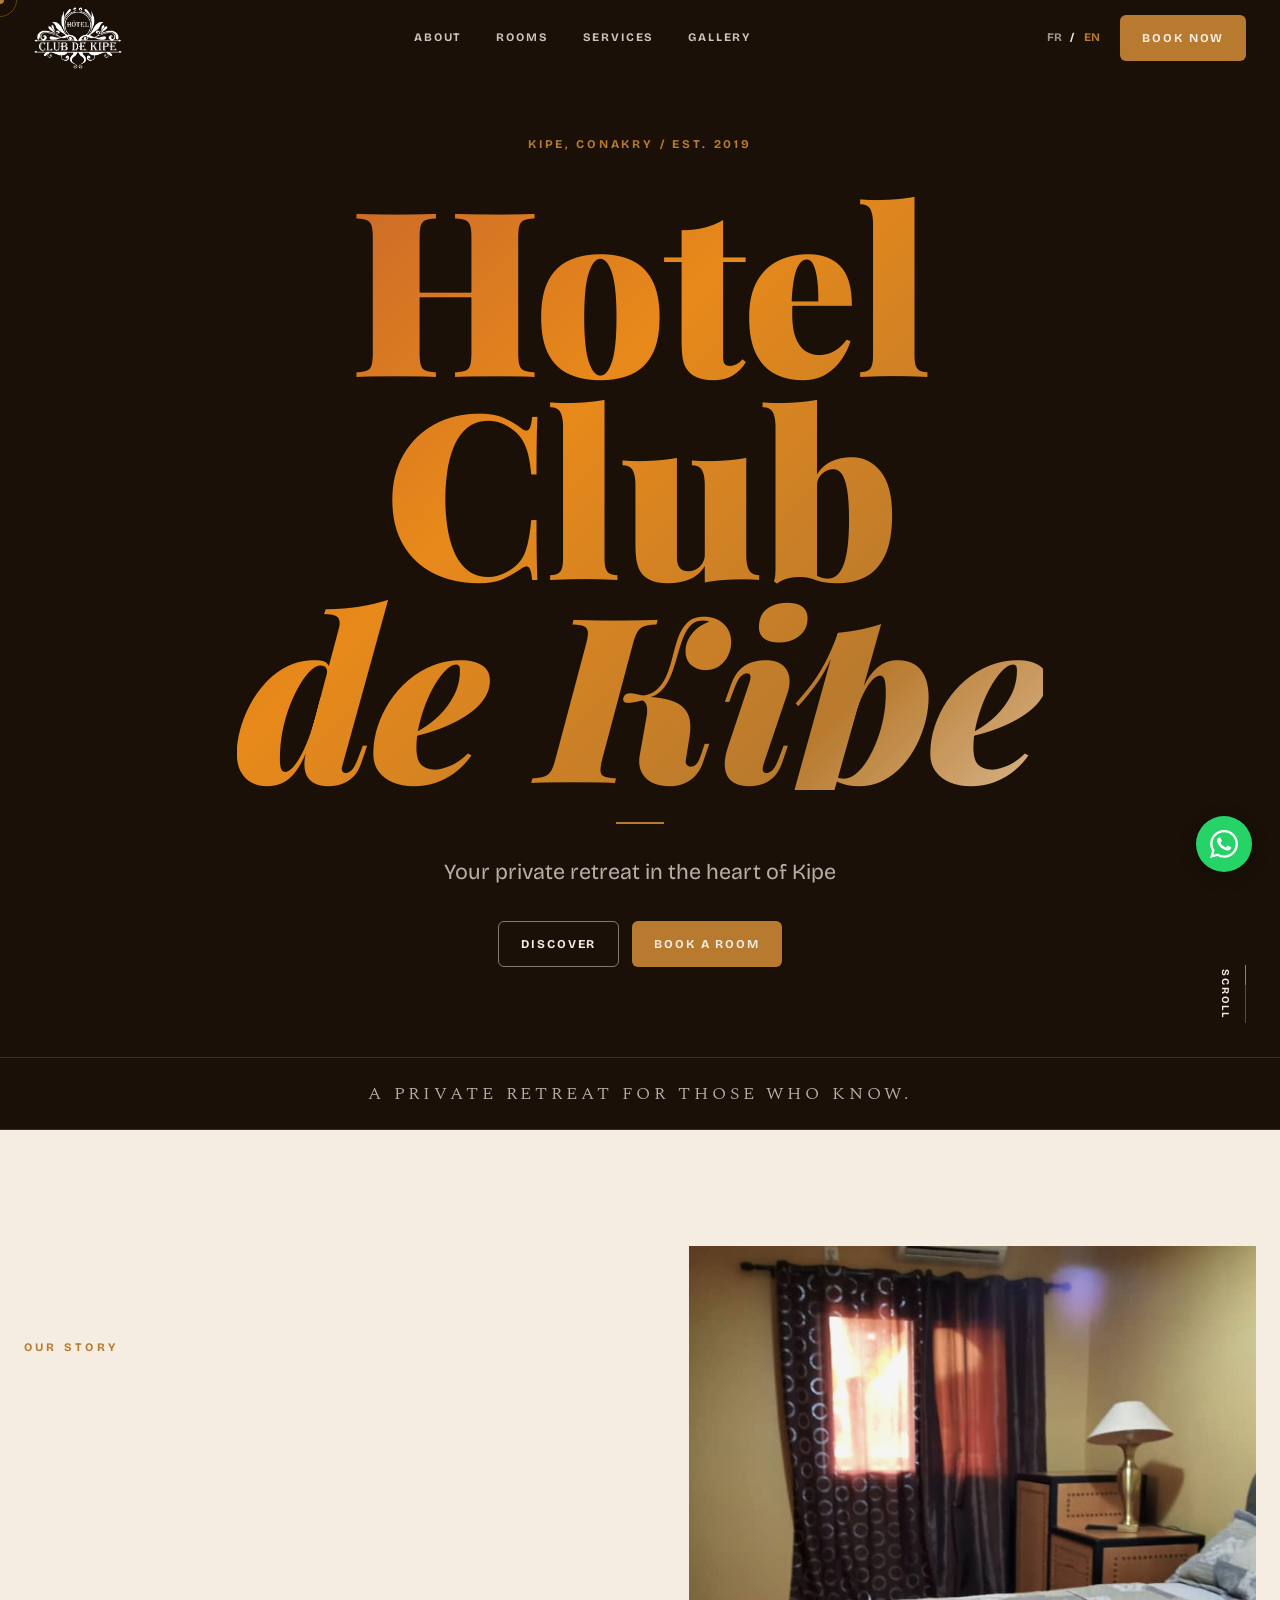
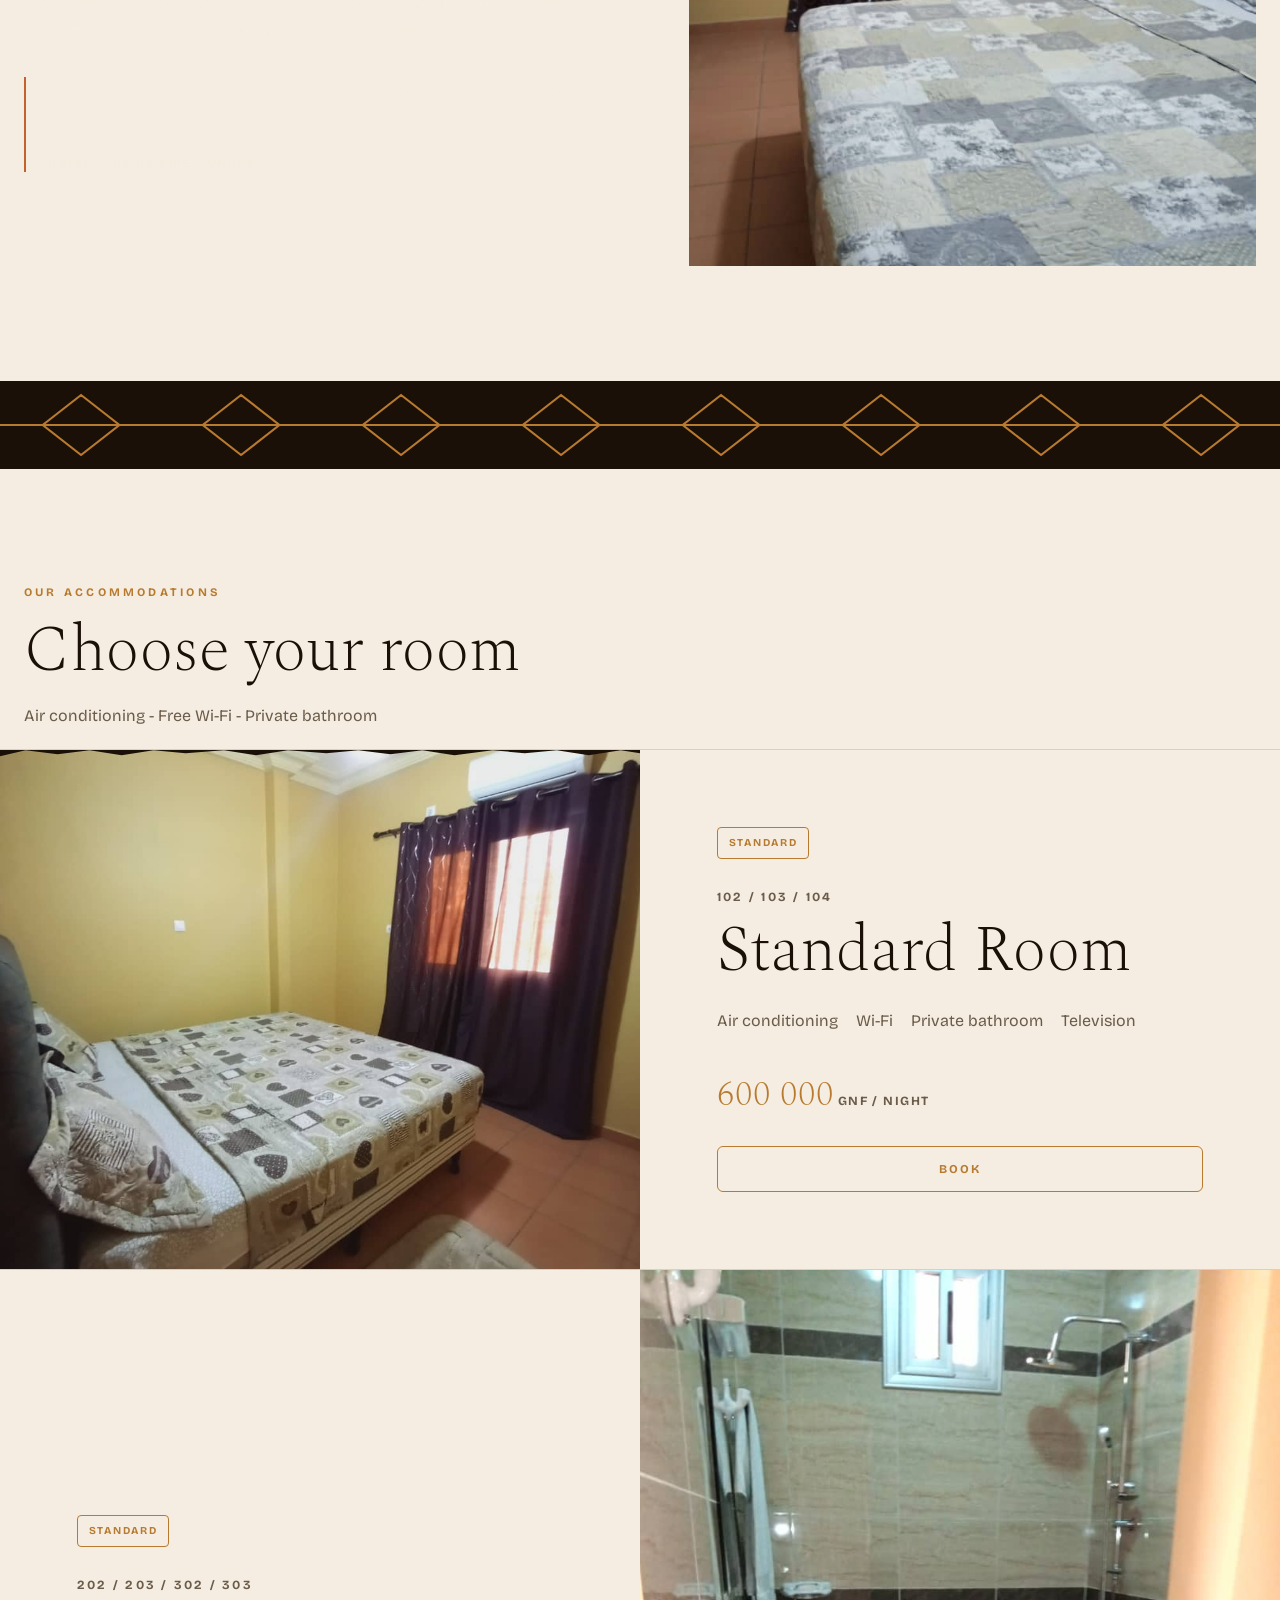
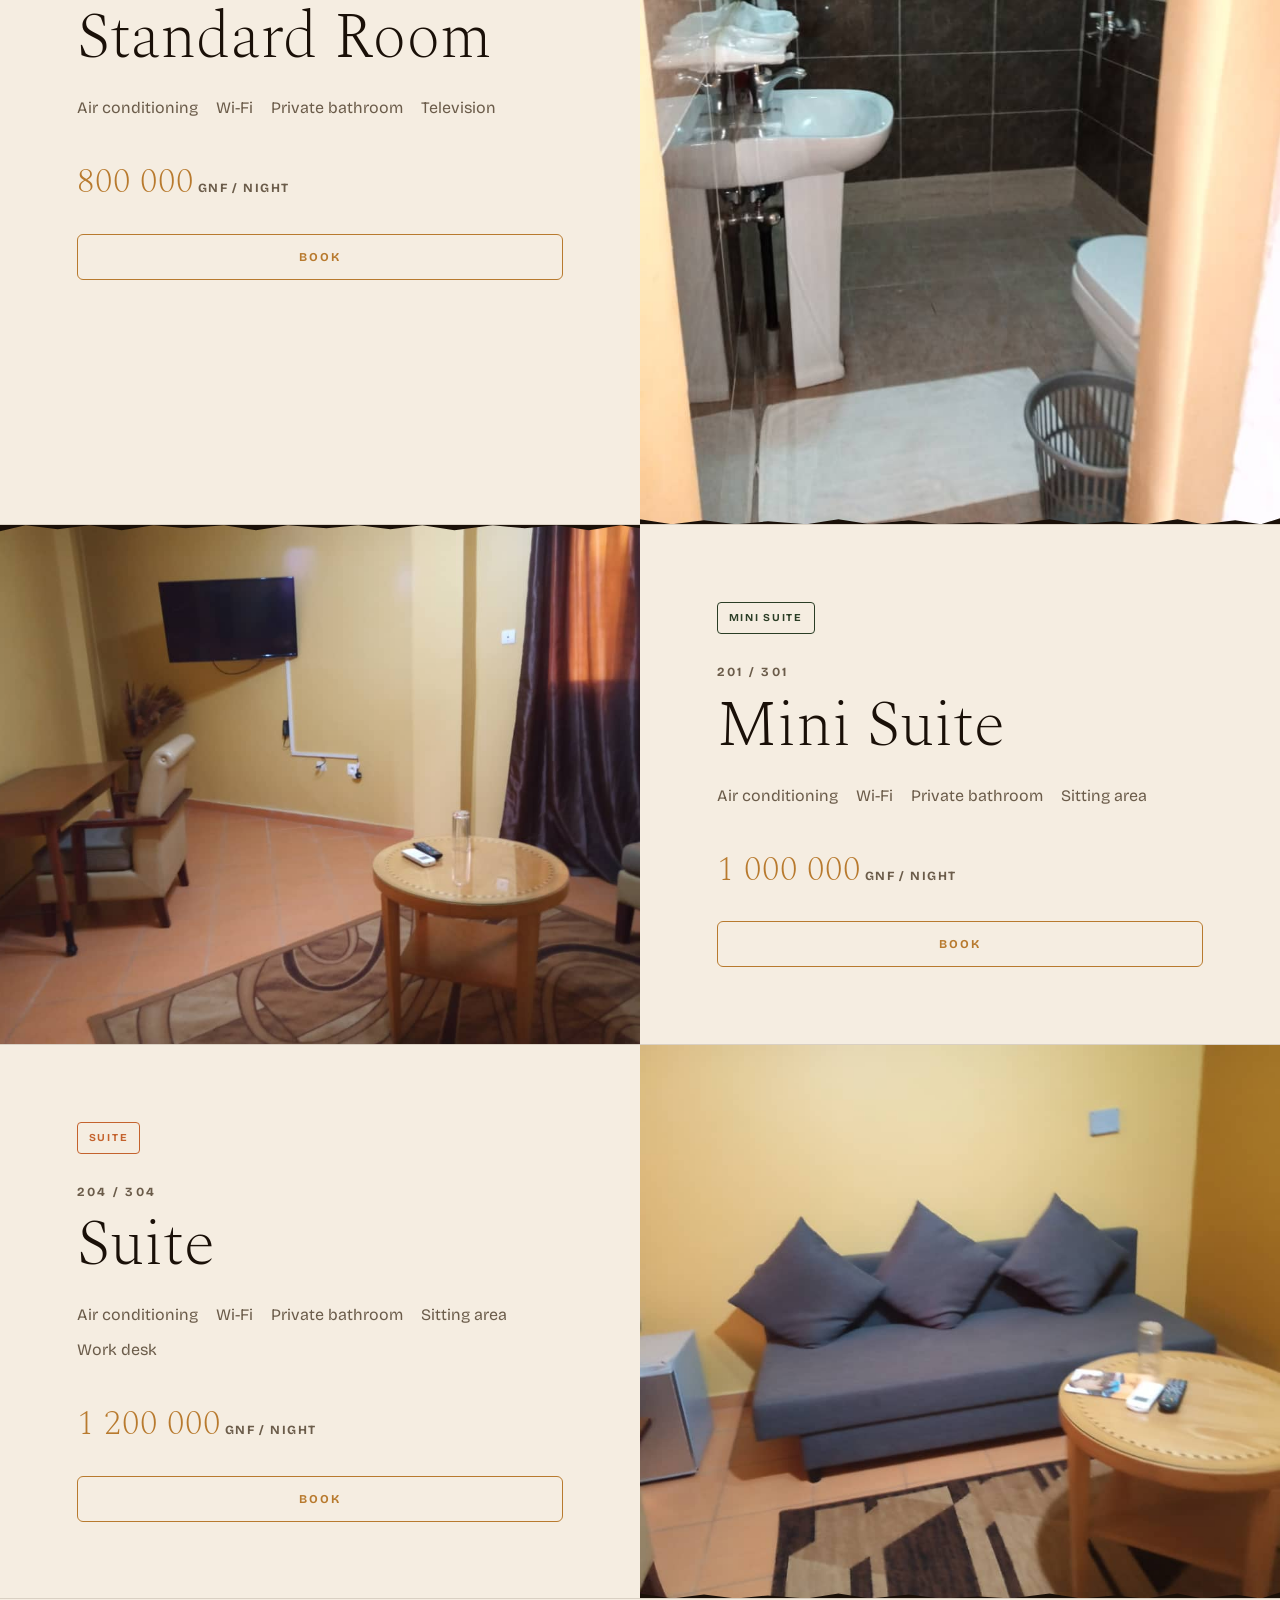
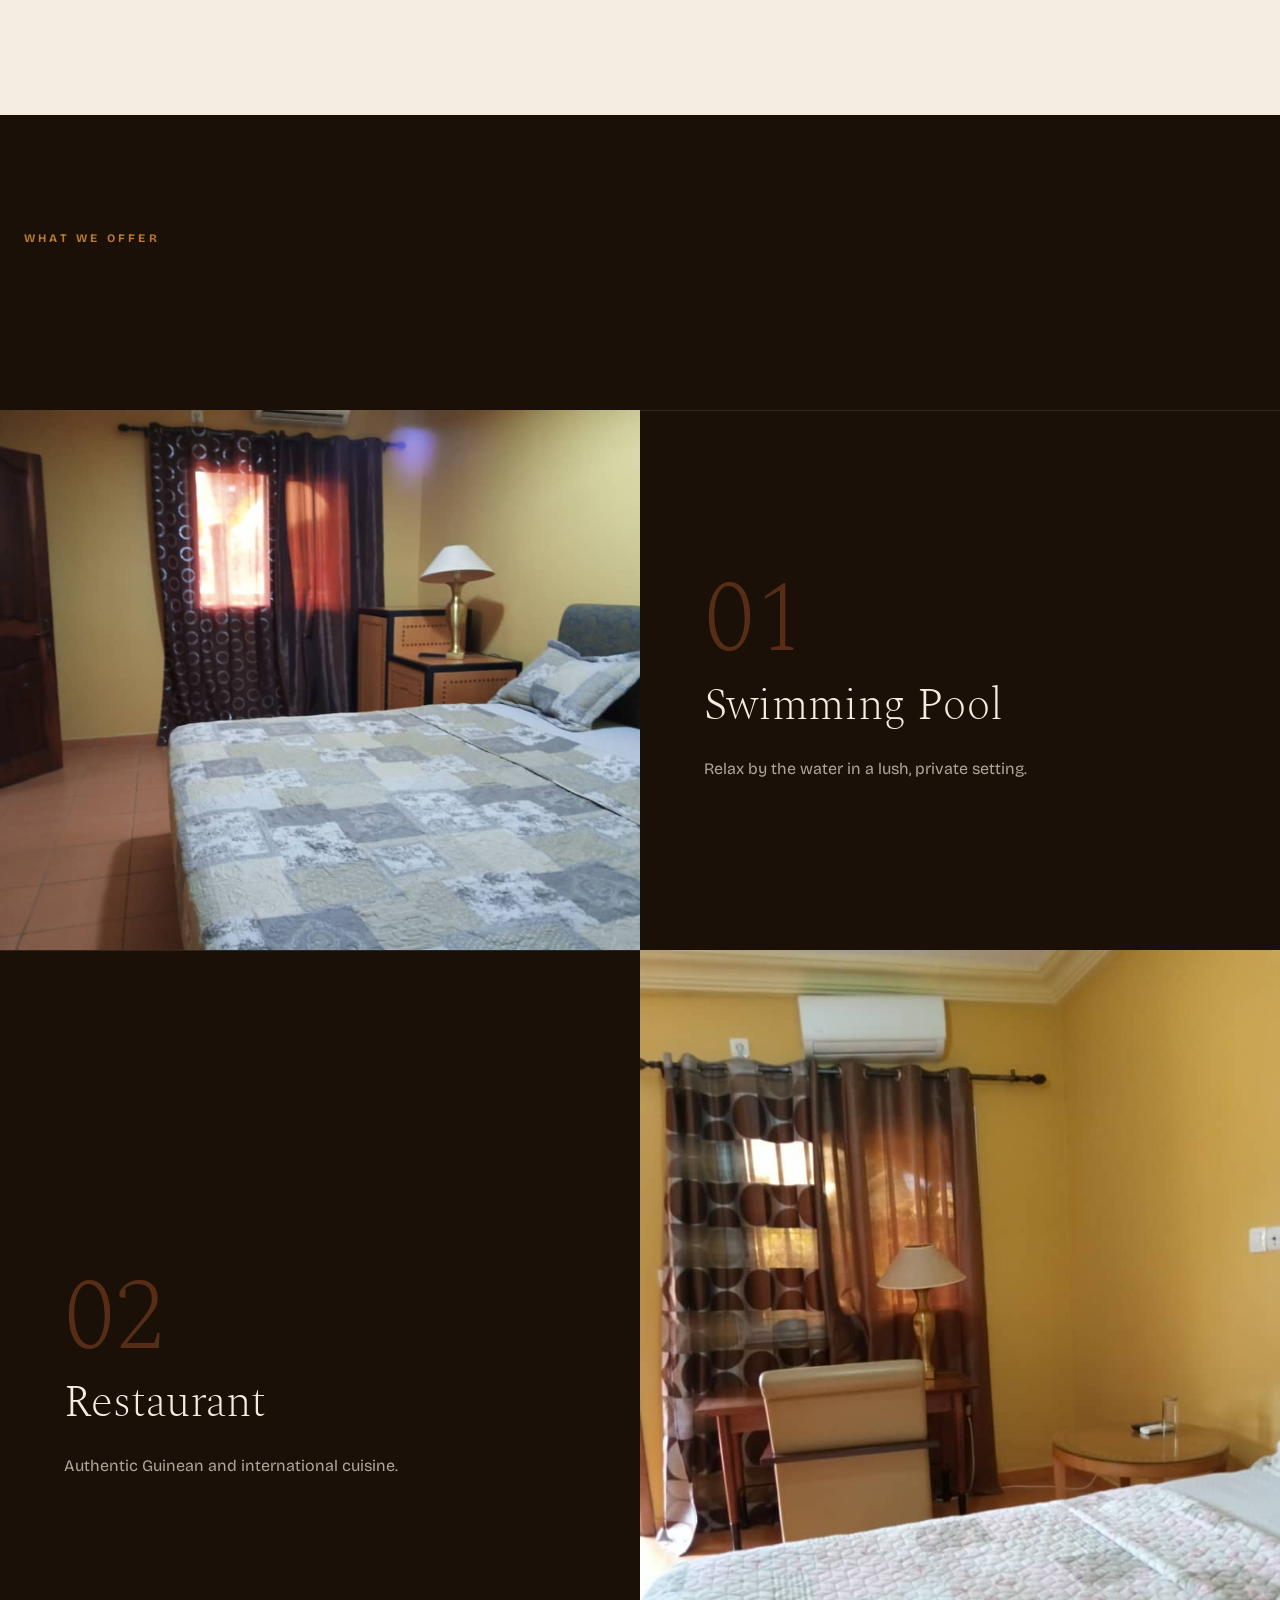
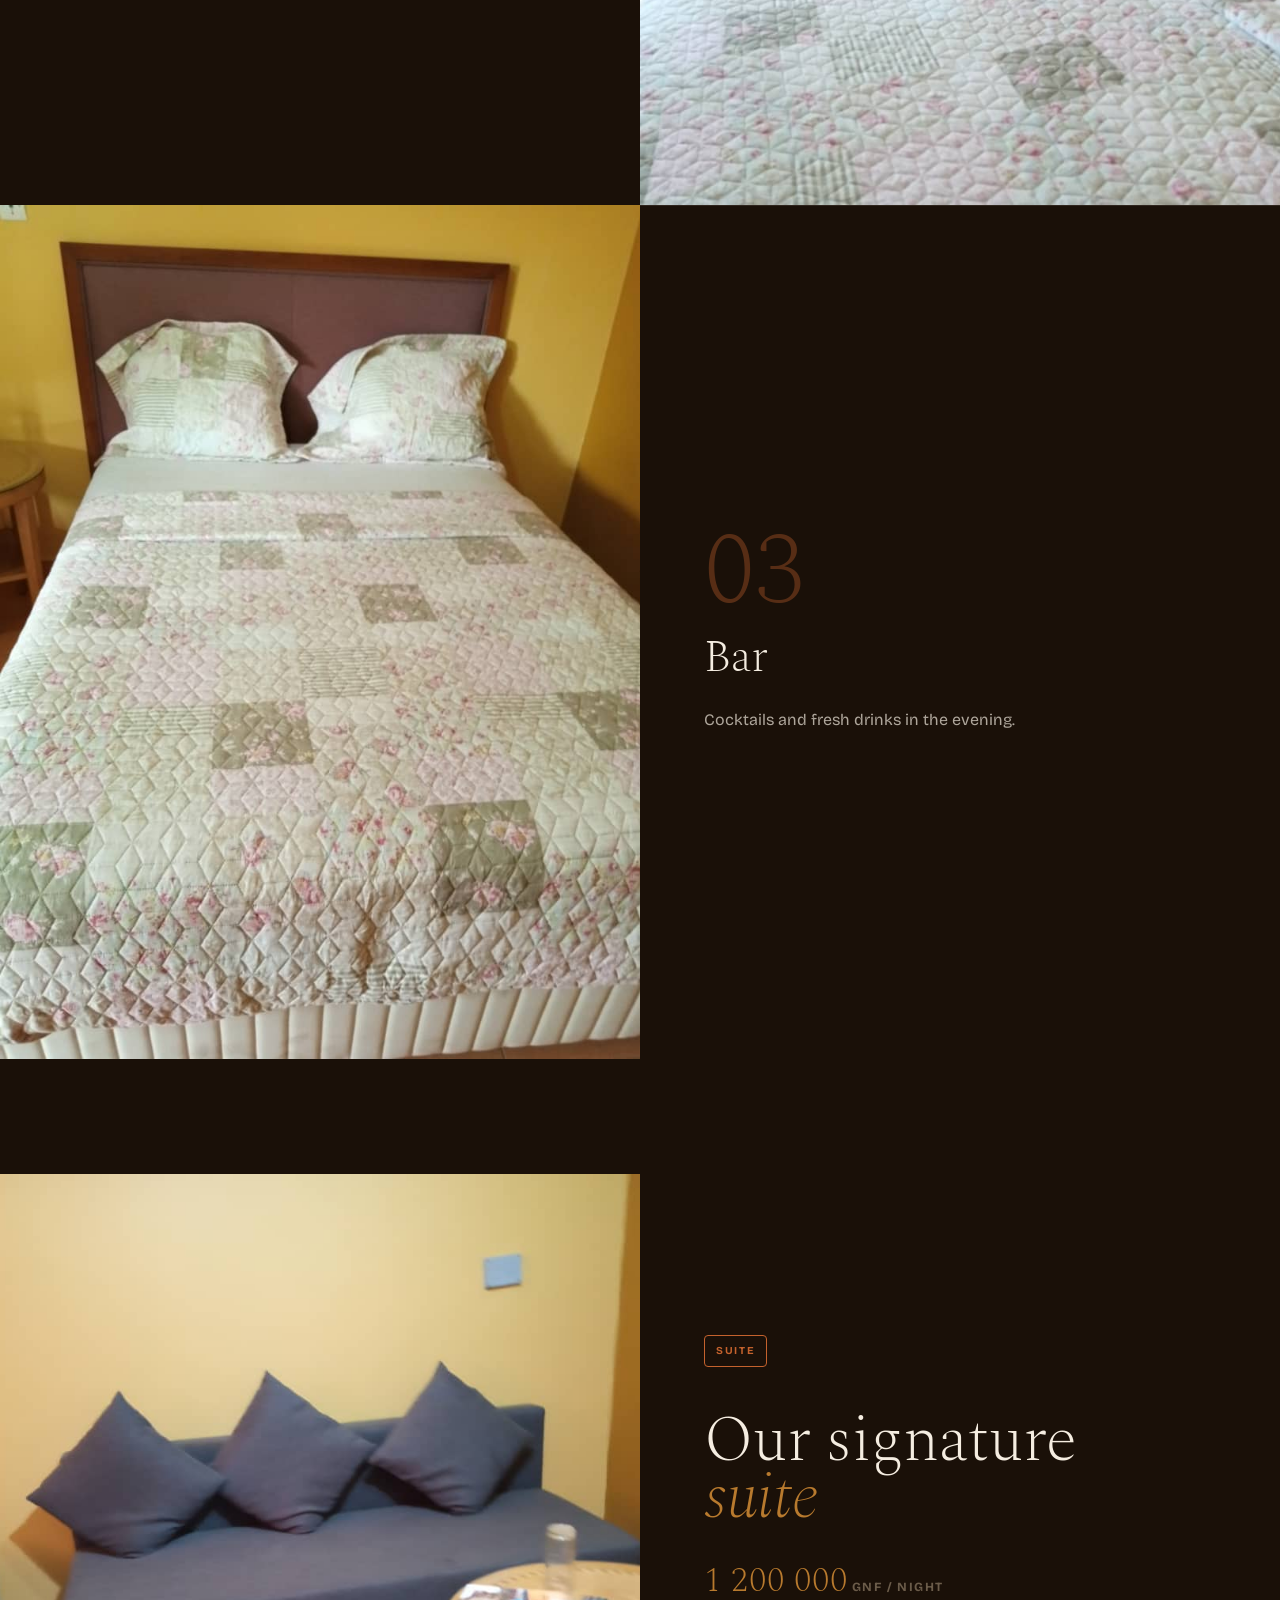
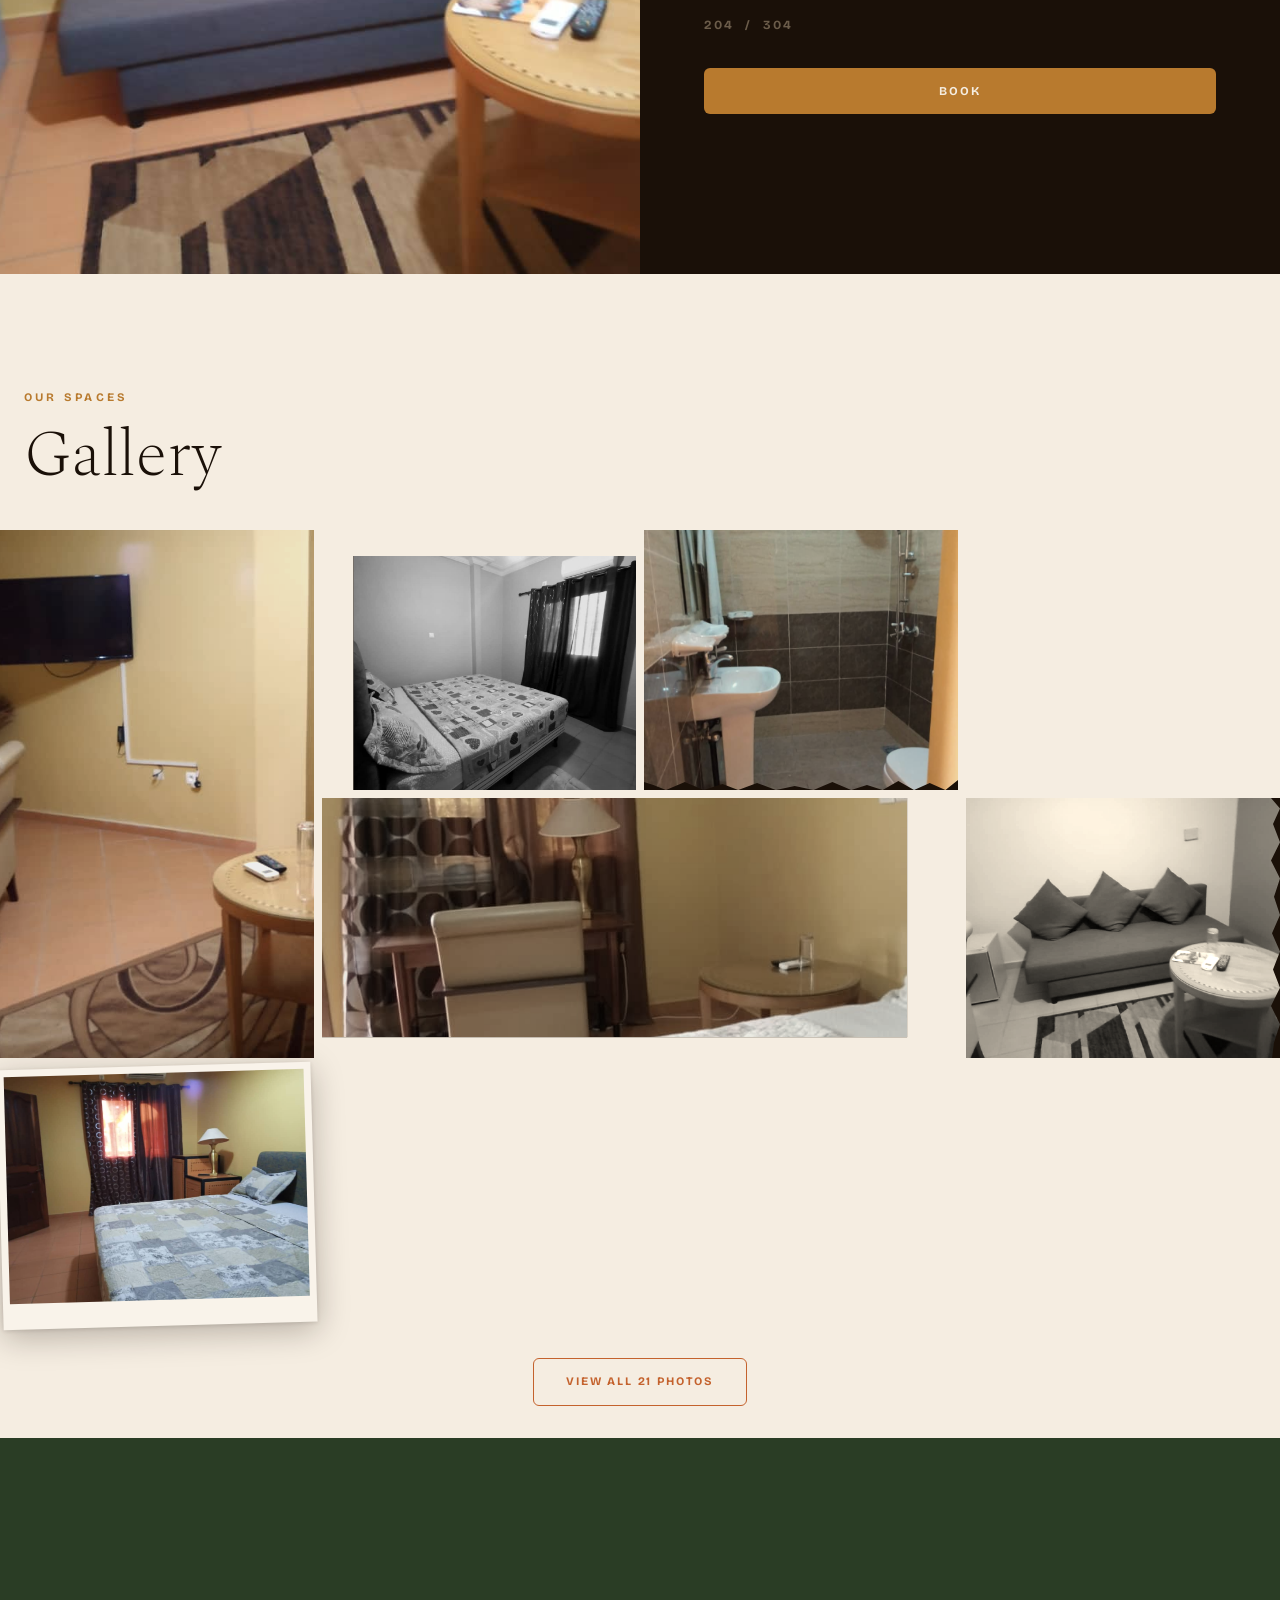
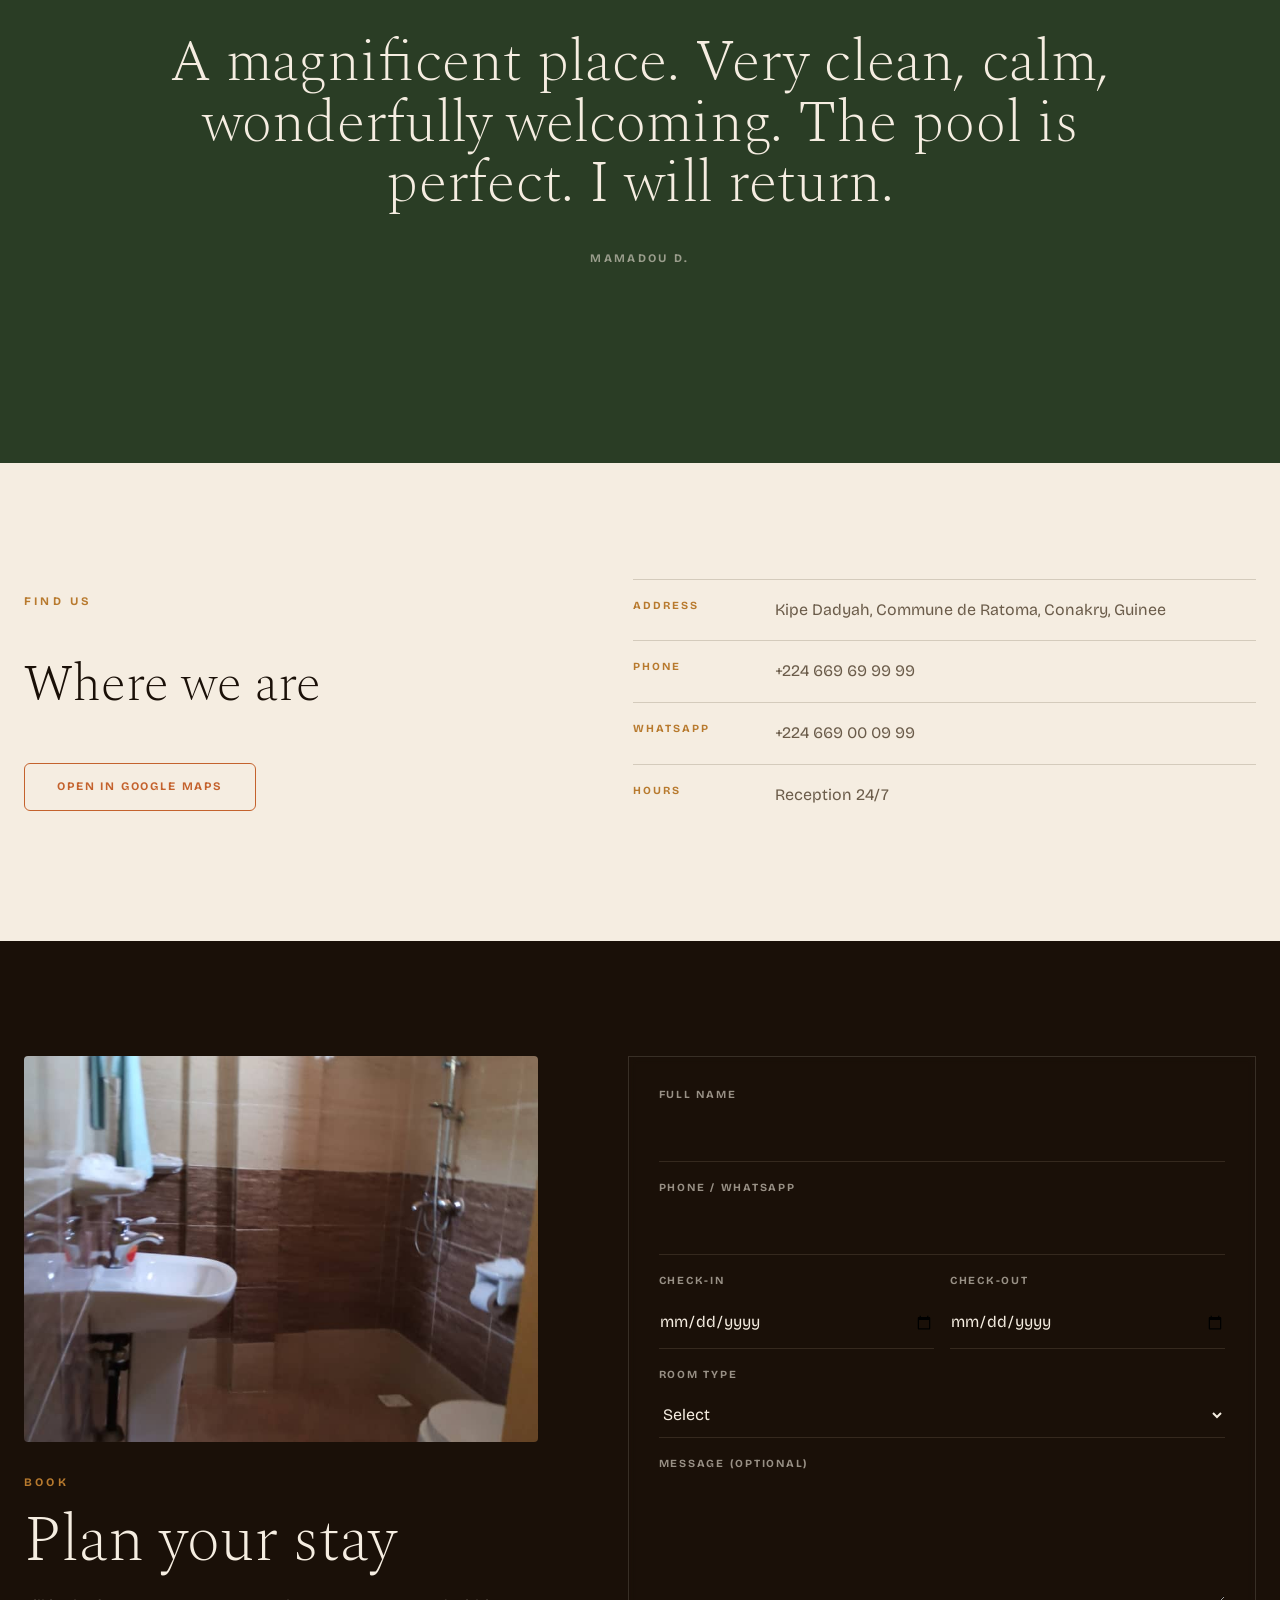
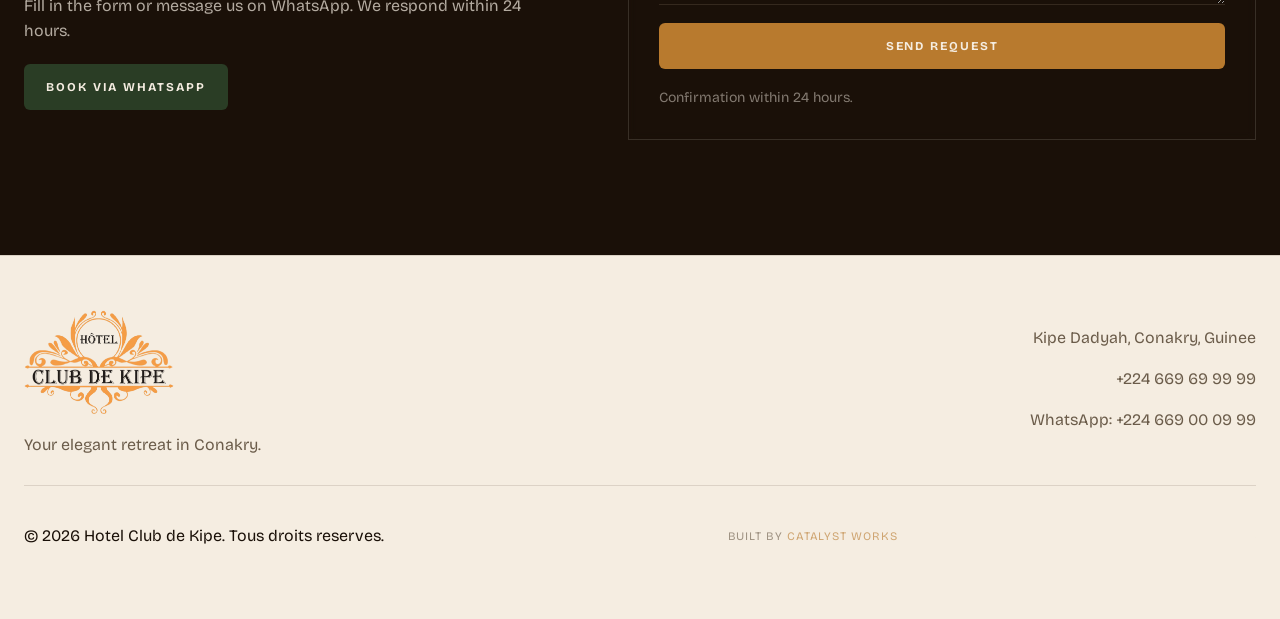
==== commit 20ba0e1e: "feat(hero): Breathing Gold + Playfair Display 900 -- painting-through-text hero" ====
--- a/index.html
+++ b/index.html
@@ -10,7 +10,7 @@
   <link rel="icon" type="image/png" href="images/logo-transparent.png">
   <link rel="preconnect" href="https://fonts.googleapis.com">
   <link rel="preconnect" href="https://fonts.gstatic.com" crossorigin>
-  <link href="https://fonts.googleapis.com/css2?family=Spectral:ital,wght@0,200;0,300;0,400;0,600;1,200;1,300;1,400&family=Bricolage+Grotesque:opsz,wght@12..96,300;12..96,400;12..96,500;12..96,700&display=swap" rel="stylesheet">
+  <link href="https://fonts.googleapis.com/css2?family=Playfair+Display:ital,wght@0,900;1,900&family=Spectral:ital,wght@0,200;0,300;0,400;0,600;1,200;1,300;1,400&family=Bricolage+Grotesque:opsz,wght@12..96,300;12..96,400;12..96,500;12..96,700&display=swap" rel="stylesheet">
   <link rel="stylesheet" href="styles.css">
 </head>
 <body>
@@ -48,22 +48,11 @@
   </div>
   <div class="drawer-scrim" id="drawer-scrim"></div>
 
-  <section class="hero" id="hero" aria-label="Hotel Club de Kipe">
-    <div class="hero-img-wrap">
-      <img src="images/hero-painting.png" alt="" class="hero-img" id="hero-img" fetchpriority="high" aria-hidden="true">
-    </div>
-    <div class="hero-scrim" aria-hidden="true"></div>
-    <div class="hero-grain" aria-hidden="true"></div>
-    <div class="hero-logo-stamp" aria-hidden="true">
-      <img src="images/logo-transparent.png" alt="" class="hero-logo-stamp-img">
-    </div>
+    <section class="hero" id="hero" aria-label="Hotel Club de Kipe">
     <div class="hero-body">
       <p class="hero-eyebrow">Kipe, Conakry / <span data-i18n="hero_since">Depuis 2019</span></p>
-      <h1 class="hero-h1">
-        <span class="word-wrap"><span class="word" data-i18n-word="hw1">Hotel</span></span>
-        <span class="word-wrap"><span class="word italic" data-i18n-word="hw2">Club</span></span>
-        <span class="word-wrap"><span class="word" data-i18n-word="hw3">de Kipe</span></span>
-      </h1>
+      <h1 class="hero-h1" aria-label="Hotel Club de Kipe">Hotel<br>Club<br><em>de Kipe</em></h1>
+      <div class="hero-divider" aria-hidden="true"></div>
       <p class="hero-sub" data-i18n="hero_sub">Votre refuge prive au coeur de Kipe</p>
       <div class="hero-ctas">
         <a href="#rooms" class="btn-ghost magnetic" data-i18n="hero_explore">Decouvrir</a>
--- a/styles.css
+++ b/styles.css
@@ -65,28 +65,20 @@
 .drawer-scrim{position:fixed;inset:0;z-index:880;background:color-mix(in srgb,var(--ink) 72%,transparent);opacity:0;pointer-events:none;transition:opacity .3s var(--ease)}
 .drawer-scrim.open{opacity:1;pointer-events:auto}
 
-.hero{position:relative;min-height:100vh;overflow:hidden;background:var(--ink);color:var(--cream)}
-.hero-img-wrap{position:absolute;inset:0;overflow:hidden}
-.hero-img{width:100%;height:100%;object-fit:cover;animation:kenBurns 20s infinite alternate var(--ease);transform-origin:center}
-@keyframes kenBurns{from{transform:scale(1)}to{transform:scale(1.06)}}
-.hero-scrim{position:absolute;inset:0;background:linear-gradient(to bottom,color-mix(in srgb,var(--ink) 14%,transparent),color-mix(in srgb,var(--ink) 40%,transparent) 42%,color-mix(in srgb,var(--ink) 90%,transparent))}
-.hero-grain{position:absolute;inset:0;opacity:.18;background-image:radial-gradient(color-mix(in srgb,var(--cream) 22%,transparent) 1px,transparent 1px);background-size:4px 4px;mix-blend-mode:soft-light}
-.hero-logo-stamp{position:absolute;top:calc(var(--nav-h) + 28px);left:50%;z-index:3;transform:translateX(-50%)}
-.hero-logo-stamp-img{width:104px;filter:brightness(0) invert(1);opacity:.9}
-.hero-body{position:absolute;left:clamp(24px,6vw,86px);right:clamp(24px,6vw,86px);bottom:clamp(70px,10vh,120px);z-index:4}
-.hero-eyebrow{margin:0 0 18px;color:var(--gold);font-size:.74rem;font-weight:700;letter-spacing:.24em;text-transform:uppercase}
-.hero-h1{margin:0;font-family:var(--fd);font-size:clamp(4rem,10vw,11rem);font-weight:200;line-height:.82;letter-spacing:0;color:var(--cream)}
-.word-wrap{display:block;overflow:hidden}
-.word{display:block;transform:translateY(112%)}
-.italic{font-style:italic;color:var(--gold)}
-.hero-sub{max-width:36rem;margin:28px 0 0;color:color-mix(in srgb,var(--cream) 76%,transparent);font-size:clamp(1rem,1.7vw,1.35rem)}
-.hero-ctas{display:flex;gap:12px;flex-wrap:wrap;margin-top:24px}
+@keyframes breathe{0%{background-position:0% 50%}50%{background-position:100% 50%}100%{background-position:0% 50%}}
+@keyframes cue{from{transform:translateY(-22px)}to{transform:translateY(62px)}}
+.hero{position:relative;min-height:100vh;overflow:hidden;background:var(--ink);display:flex;align-items:center;justify-content:center;color:var(--cream)}
+.hero-body{position:relative;z-index:4;display:flex;flex-direction:column;align-items:center;text-align:center;padding:clamp(100px,15vh,160px) clamp(24px,6vw,86px) clamp(70px,10vh,120px)}
+.hero-eyebrow{margin:0 0 28px;color:var(--gold);font-size:.74rem;font-weight:700;letter-spacing:.24em;text-transform:uppercase}
+.hero-h1{margin:0;font-family:'Playfair Display',Georgia,serif;font-size:clamp(5rem,18vw,22rem);font-weight:900;line-height:.88;letter-spacing:-.01em;-webkit-background-clip:text;background-clip:text;-webkit-text-fill-color:transparent;color:transparent;background-image:linear-gradient(135deg,#C4622D,#E8891A,#B87A2E,#F5EDE1,#B87A2E,#2A3D25,#1A3020,#B87A2E,#C4622D,#8B3012,#C4622D);background-size:400% 400%;animation:breathe 7s ease infinite}
+.hero-h1 em{font-style:italic}
+.hero-divider{width:48px;height:2px;background:var(--gold);margin:32px auto}
+.hero-sub{max-width:36rem;margin:0;color:color-mix(in srgb,var(--cream) 72%,transparent);font-size:clamp(1rem,1.7vw,1.35rem)}
+.hero-ctas{display:flex;gap:12px;flex-wrap:wrap;margin-top:32px;justify-content:center}
 .hero-scroll-cue{position:absolute;right:34px;bottom:34px;z-index:5;display:flex;align-items:center;gap:12px;color:var(--cream)}
 .cue-label{font-size:.65rem;font-weight:700;letter-spacing:.18em;text-transform:uppercase;writing-mode:vertical-rl}
 .cue-rail{position:relative;width:1px;height:58px;background:color-mix(in srgb,var(--cream) 28%,transparent);overflow:hidden}
 .cue-thumb{position:absolute;left:0;top:0;width:1px;height:20px;background:var(--gold);animation:cue 1.6s infinite var(--ease)}
-@keyframes cue{from{transform:translateY(-22px)}to{transform:translateY(62px)}}
-
 .statement-band{background:var(--ink);padding:22px 0;text-align:center;border-top:1px solid color-mix(in srgb,var(--gold) 28%,transparent);border-bottom:1px solid color-mix(in srgb,var(--gold) 28%,transparent)}
 .statement-txt{margin:0;font-family:var(--fd);font-size:clamp(.9rem,1.4vw,1.1rem);font-weight:300;letter-spacing:.22em;text-transform:uppercase;color:color-mix(in srgb,var(--cream) 72%,transparent)}}
 
@@ -270,3 +262,40 @@
 .cw-credit-pub a{color:var(--gold);text-decoration:none}
 .cw-credit-pub a:hover{color:var(--terra)}
 
+
+/* === Photo Treatments ================================= */
+
+/* About: subtle polaroid container — rotate + sepia + shadow */
+.about-right{transform:rotate(-1.2deg);will-change:transform}
+.about-img{filter:sepia(.15) contrast(1.06) brightness(.96);transition:filter .4s var(--ease)}
+.about-right:hover .about-img{filter:sepia(0) contrast(1) brightness(1)}
+
+/* Room rows: micro torn edges (subtle, 6px amplitude) */
+.room-row:nth-child(odd) .room-row-img img{
+  clip-path:polygon(0 0,100% 0,100% calc(100% - 6px),97% 100%,93% calc(100% - 4px),88% 100%,84% calc(100% - 5px),79% 100%,74% calc(100% - 3px),69% 100%,64% calc(100% - 5px),58% 100%,53% calc(100% - 2px),47% 100%,42% calc(100% - 4px),36% 100%,31% calc(100% - 5px),26% 100%,20% calc(100% - 3px),15% 100%,10% calc(100% - 4px),5% 100%,0 calc(100% - 5px));
+  transition:clip-path .5s var(--ease)}
+.room-row:nth-child(even) .room-row-img img{
+  clip-path:polygon(0 6px,4% 0,9% 4px,14% 0,19% 5px,24% 0,29% 3px,35% 0,40% 5px,45% 0,51% 3px,56% 0,61% 4px,66% 0,71% 5px,77% 0,82% 3px,87% 0,92% 5px,97% 0,100% 3px,100% 100%,0 100%);
+  transition:clip-path .5s var(--ease)}
+.room-row-img:hover img{clip-path:polygon(0 0,100% 0,100% 100%,0 100%)!important}
+
+/* Gallery: mixed photo treatments */
+/* 1 — warm sepia film */
+.gal-grid .gp:nth-child(1) img{filter:sepia(.28) contrast(1.09) brightness(.93);transform:scale(1.04);transition:transform .6s var(--ease),filter .4s var(--ease)}
+/* 2 — classic B&W, slightly smaller */
+.gal-grid .gp:nth-child(2){transform:scale(.9);transform-origin:bottom right}
+.gal-grid .gp:nth-child(2) img{filter:grayscale(1) contrast(1.15) brightness(.9);transition:filter .4s var(--ease)}
+/* 3 — sepia + torn bottom */
+.gal-grid .gp:nth-child(3) img{filter:sepia(.22) brightness(.94);clip-path:polygon(0 0,100% 0,100% calc(100% - 10px),96% 100%,91% calc(100% - 7px),86% 100%,81% calc(100% - 9px),76% 100%,71% calc(100% - 5px),66% 100%,60% calc(100% - 8px),54% 100%,48% calc(100% - 4px),42% 100%,36% calc(100% - 7px),30% 100%,25% calc(100% - 6px),19% 100%,13% calc(100% - 8px),7% 100%,3% calc(100% - 5px),0 calc(100% - 8px));transition:clip-path .5s var(--ease),filter .4s var(--ease)}
+/* 4 — desaturated warm, slightly smaller */
+.gal-grid .gp:nth-child(4){transform:scale(.92);transform-origin:top left}
+.gal-grid .gp:nth-child(4) img{filter:saturate(.65) sepia(.18) brightness(.92);transition:filter .4s var(--ease)}
+/* 5 — B&W + torn right edge */
+.gal-grid .gp:nth-child(5) img{filter:grayscale(1) sepia(.3) contrast(1.1);clip-path:polygon(0 0,calc(100% - 9px) 0,100% 4%,calc(100% - 7px) 10%,100% 17%,calc(100% - 9px) 24%,100% 31%,calc(100% - 6px) 38%,100% 45%,calc(100% - 8px) 52%,100% 59%,calc(100% - 7px) 66%,100% 73%,calc(100% - 9px) 80%,100% 87%,calc(100% - 6px) 94%,calc(100% - 8px) 100%,0 100%);transition:clip-path .5s var(--ease),filter .4s var(--ease)}
+/* 6 — polaroid: cream frame, rotation, shadow */
+.gal-grid .gp:nth-child(6){background:#f9f3ea;padding:7px 7px 26px;overflow:visible;box-shadow:0 8px 32px rgba(26,16,8,.28),0 1px 4px rgba(26,16,8,.12);transform:rotate(-1.6deg);border-radius:0;z-index:2;position:relative}
+.gal-grid .gp:nth-child(6) img{display:block;width:100%;height:100%;object-fit:cover;border-radius:0}
+
+/* hover: all gallery images reveal clean on hover */
+.gal-grid .gp:hover:not(:nth-child(6)) img{filter:none!important;clip-path:polygon(0 0,100% 0,100% 100%,0 100%)!important}
+.gal-grid .gp:hover{transform:none!important}
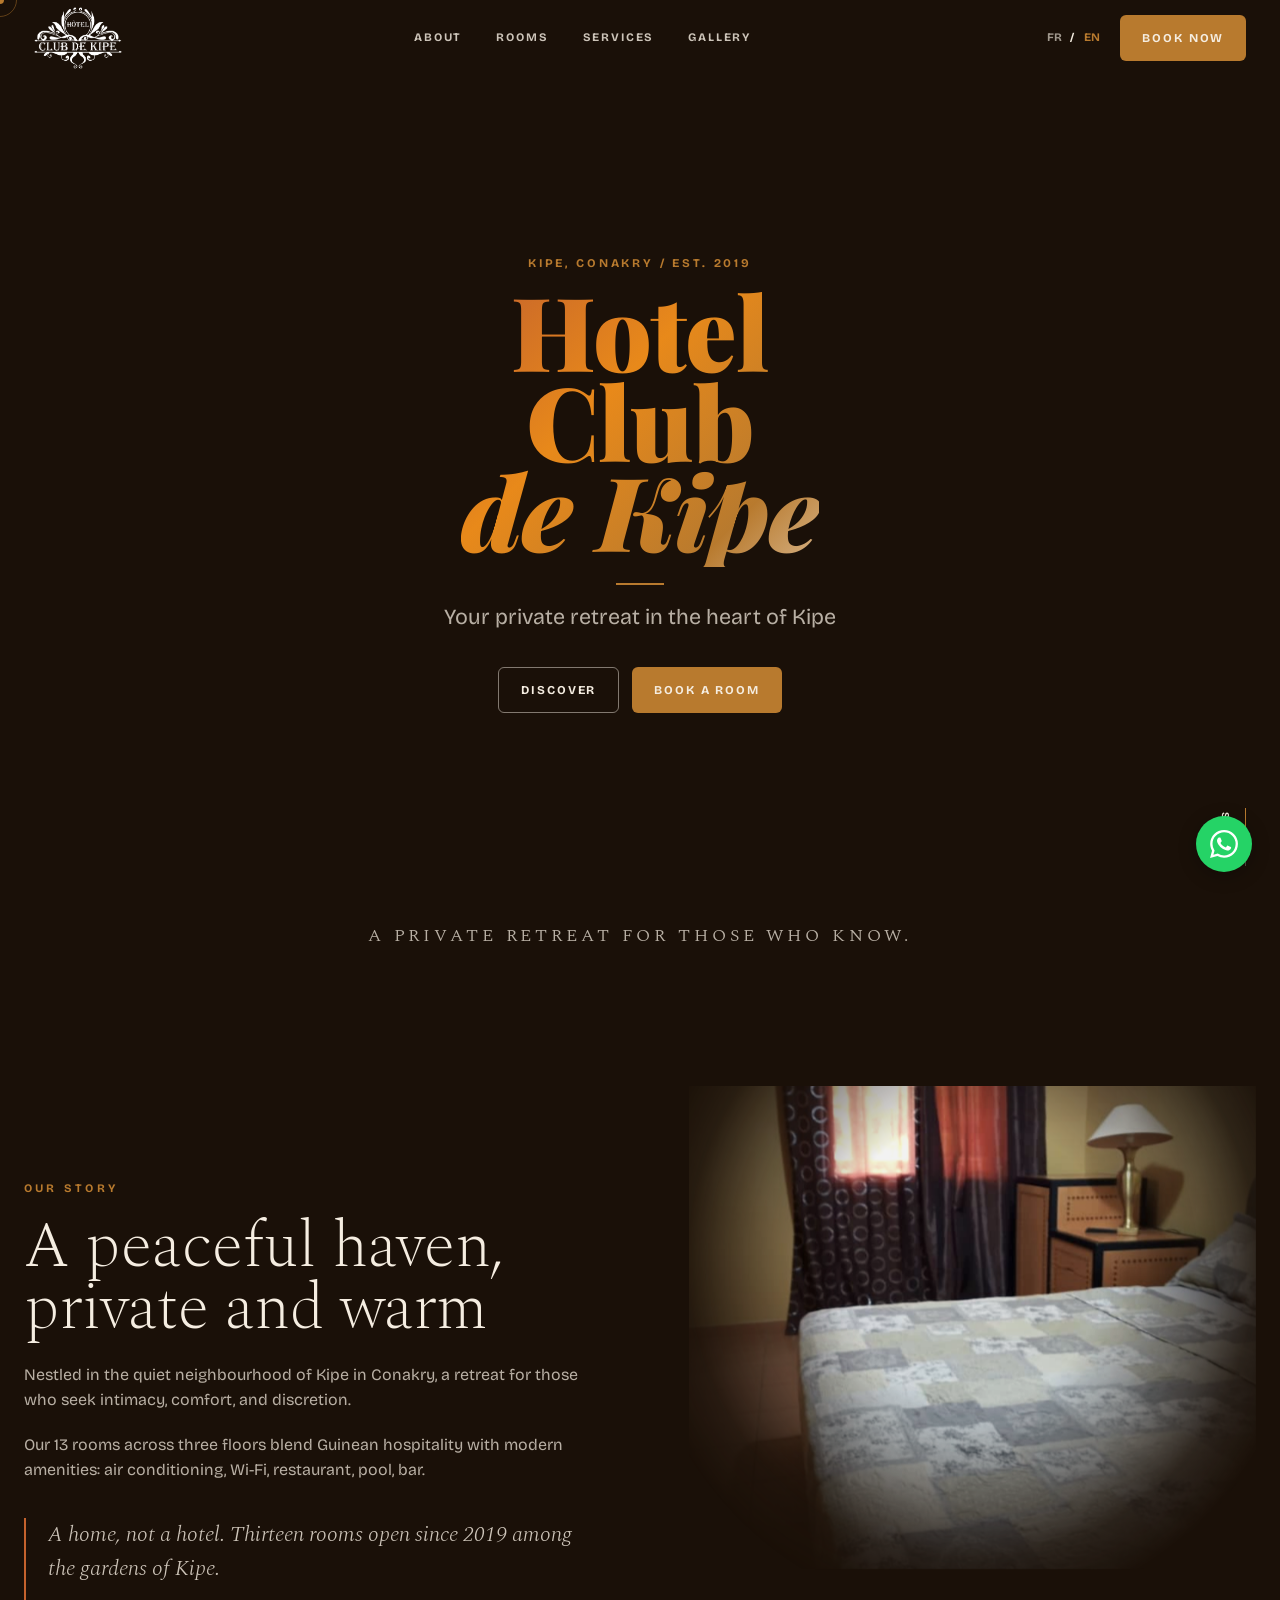
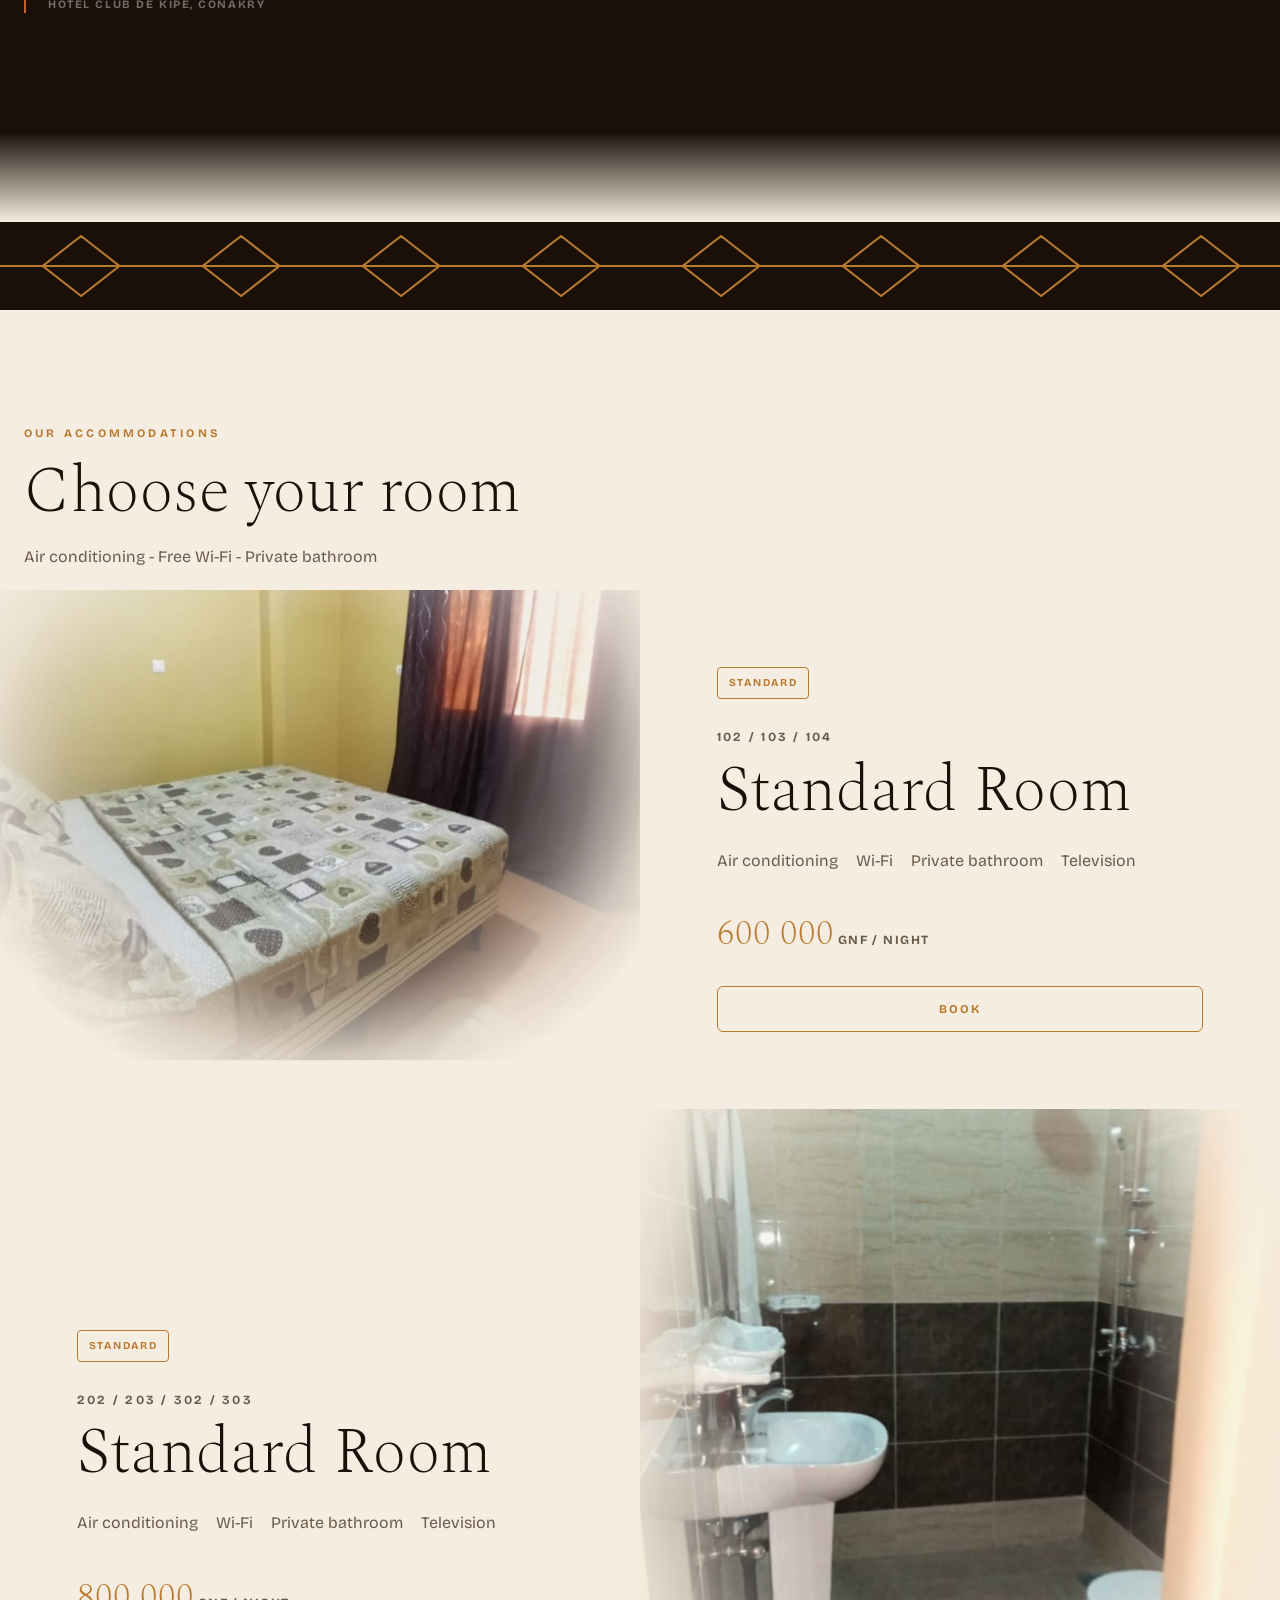
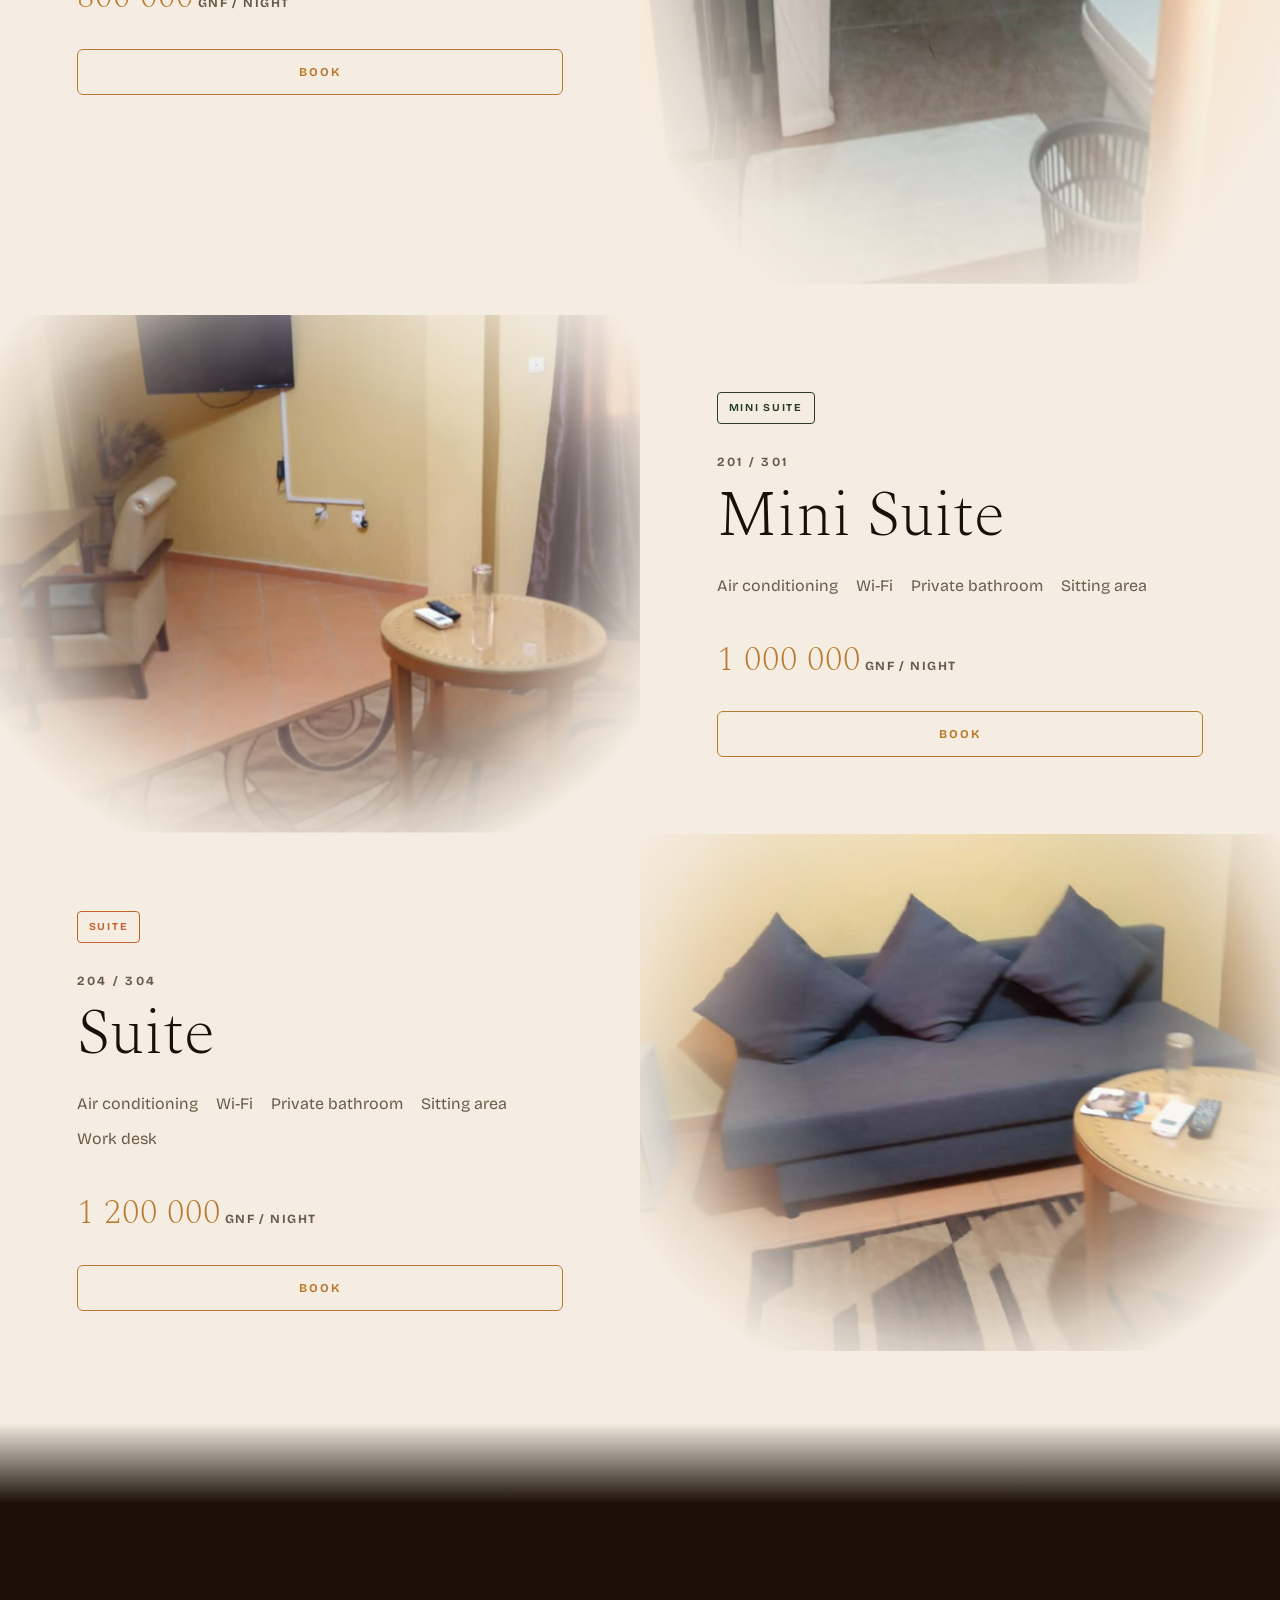
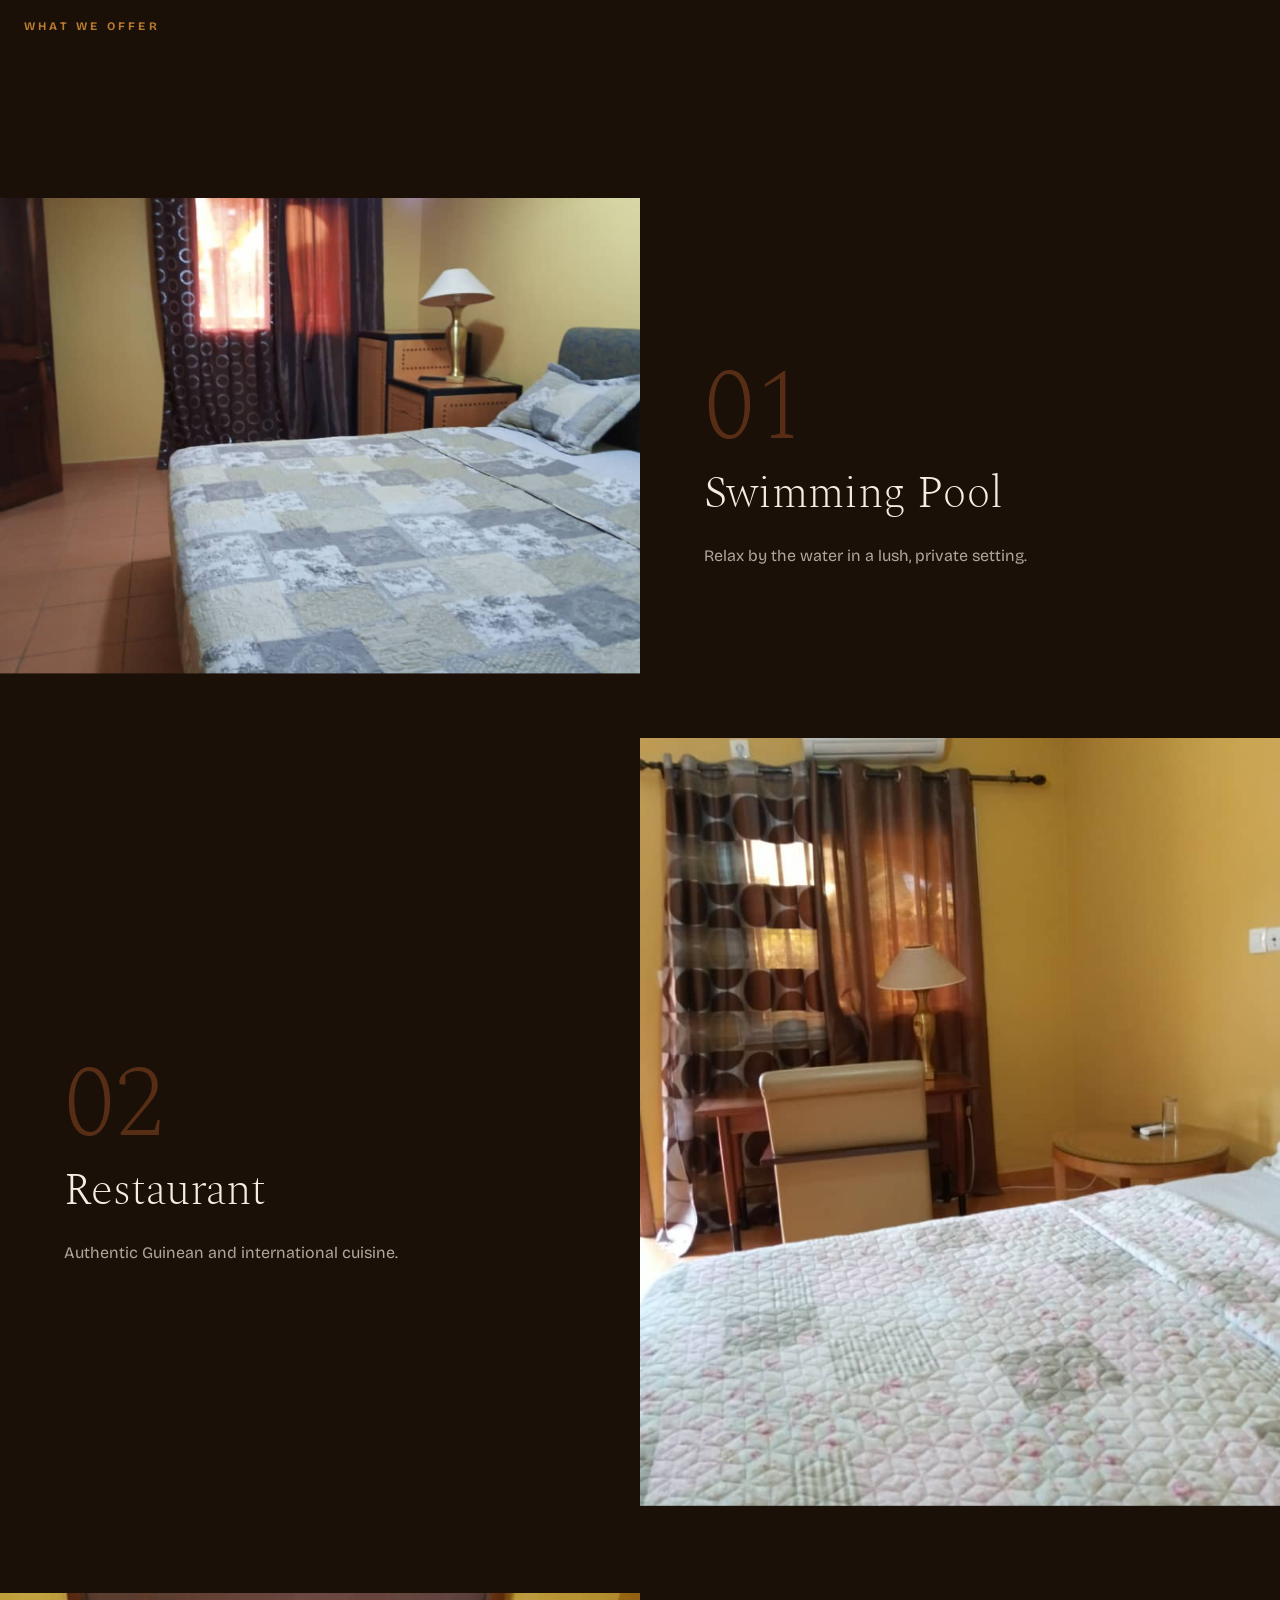
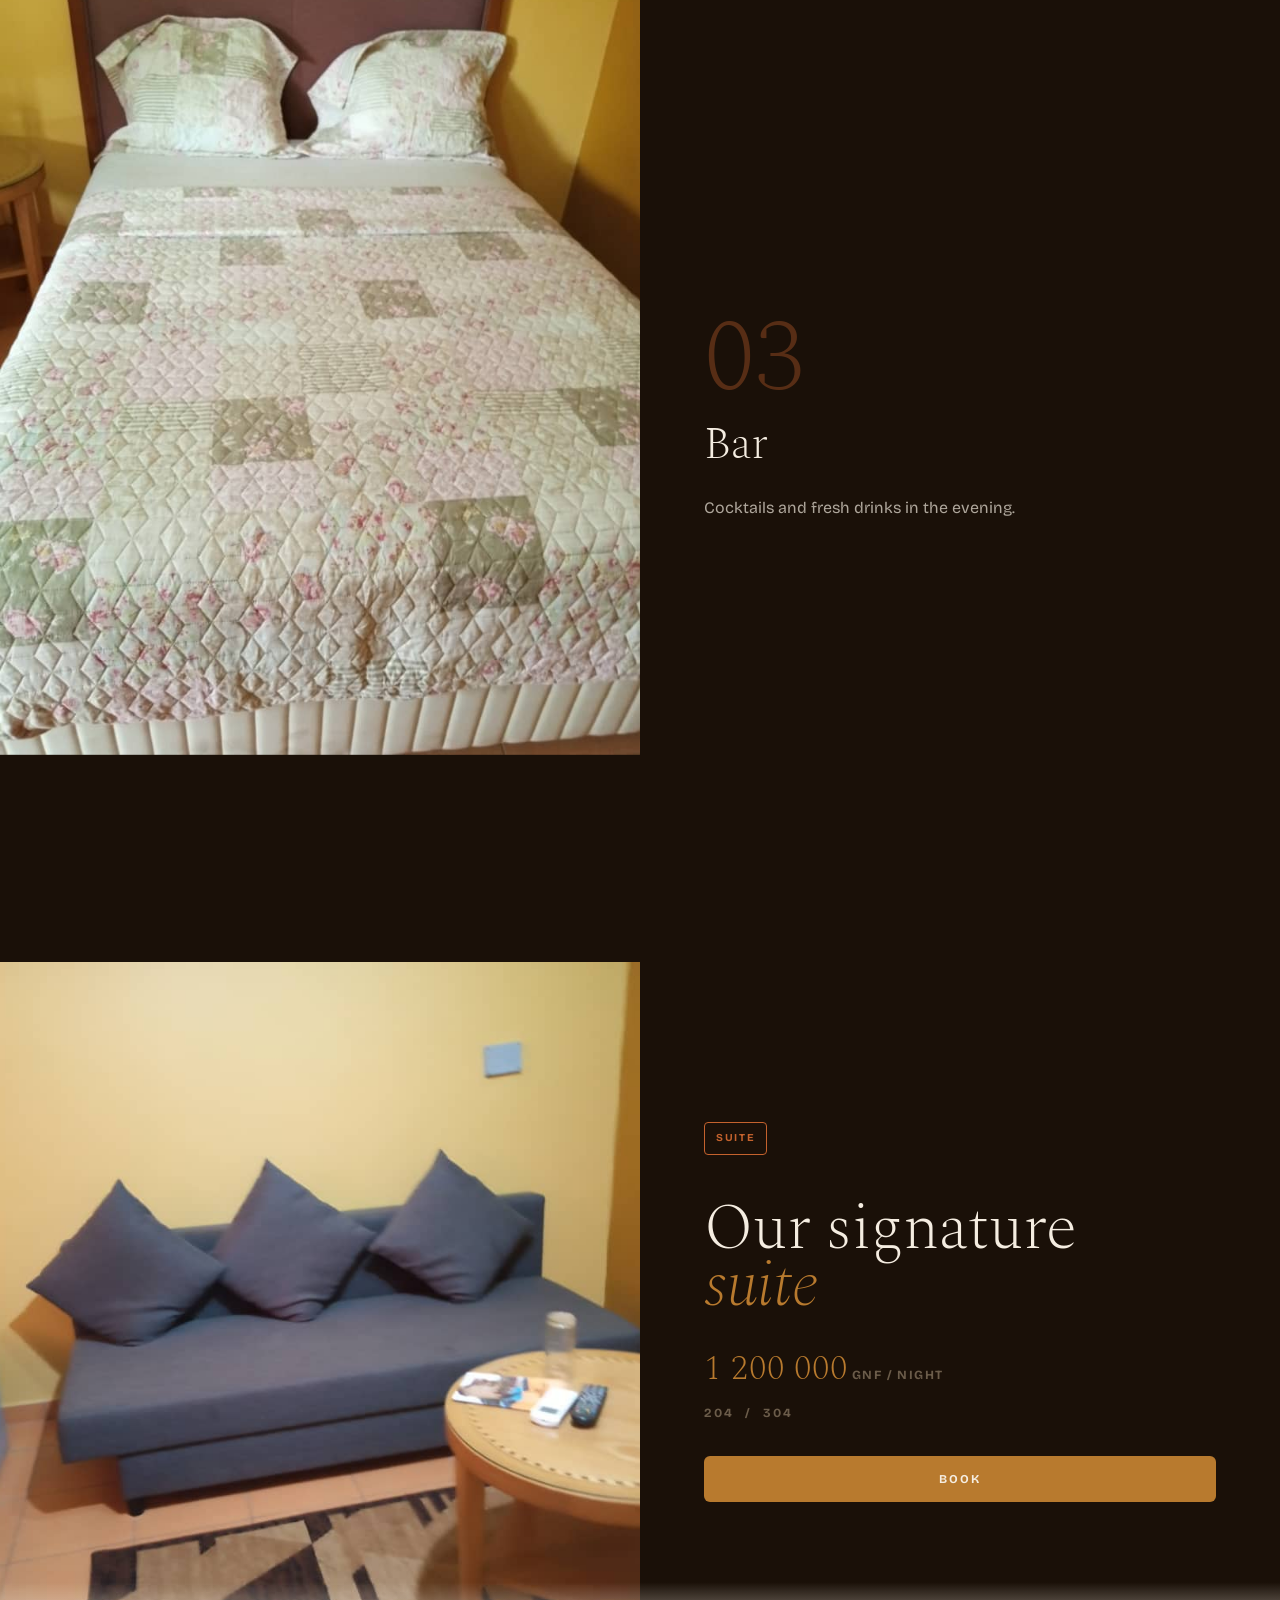
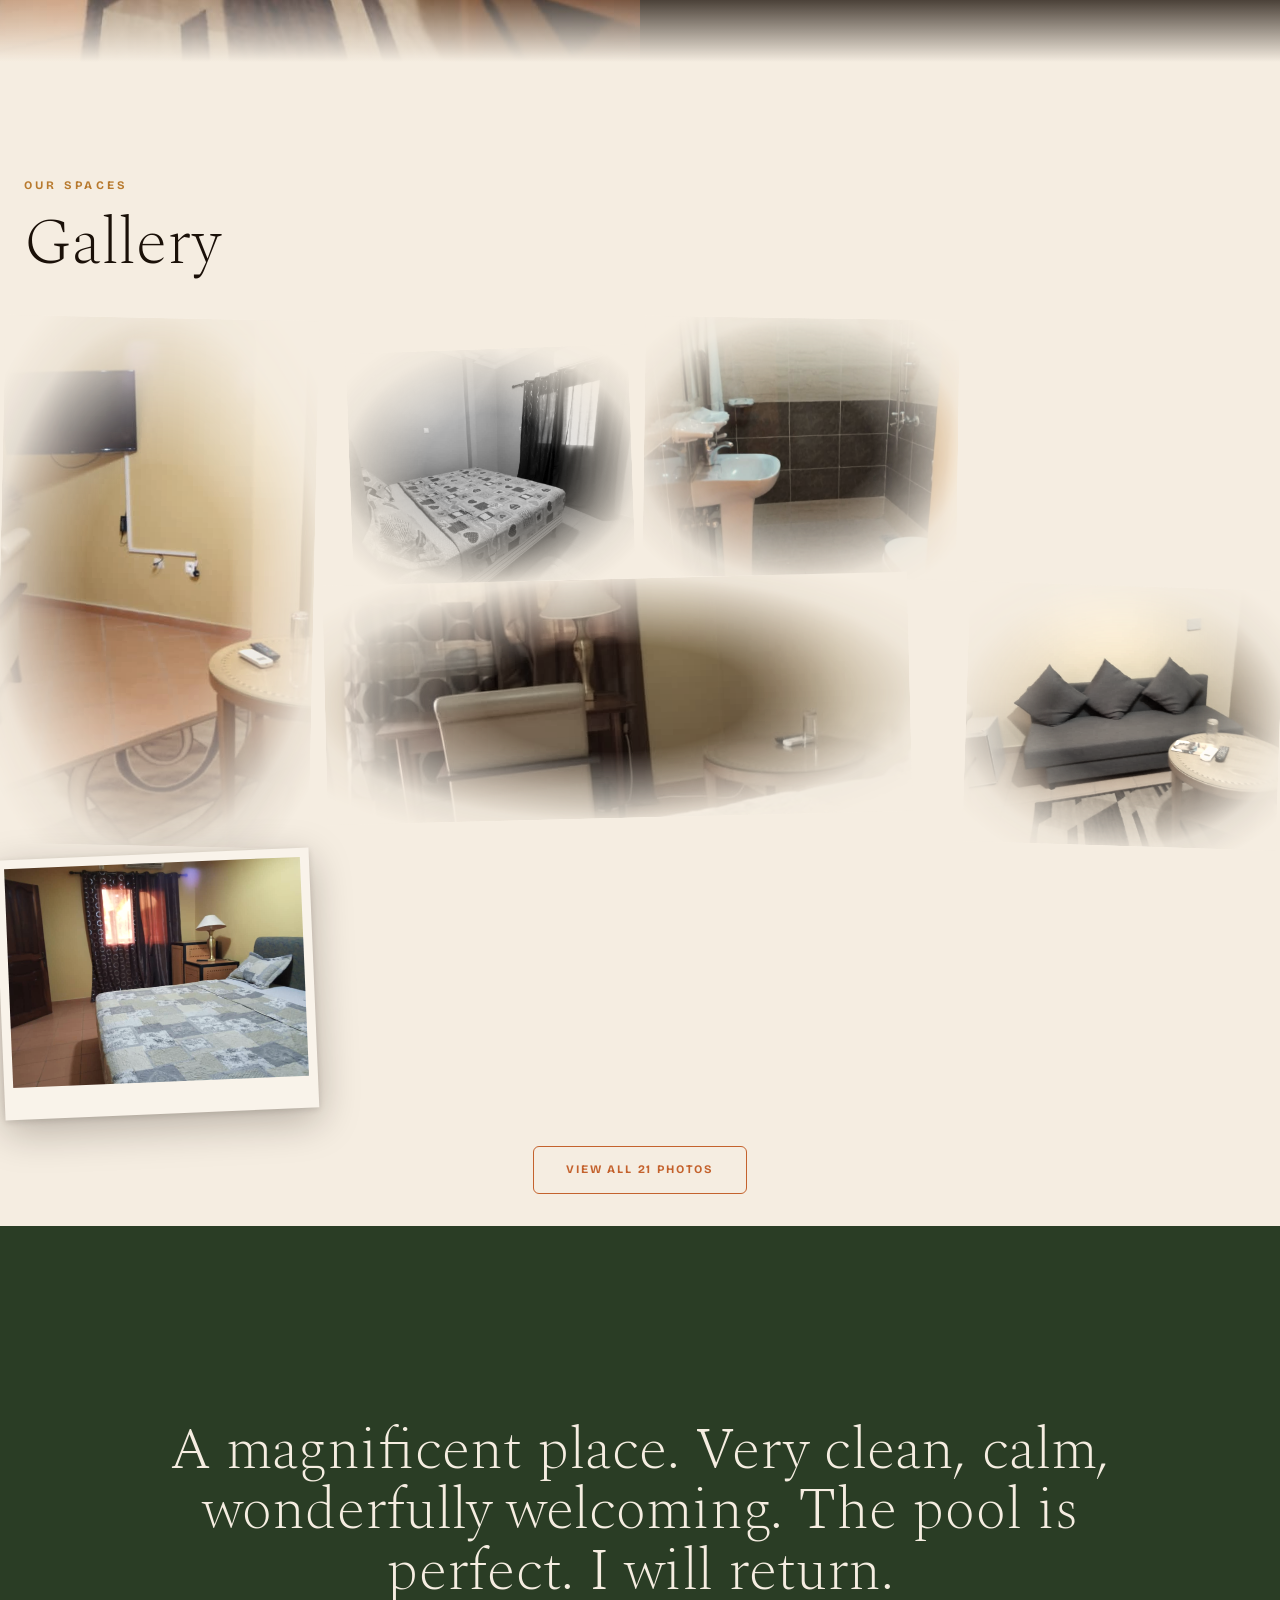
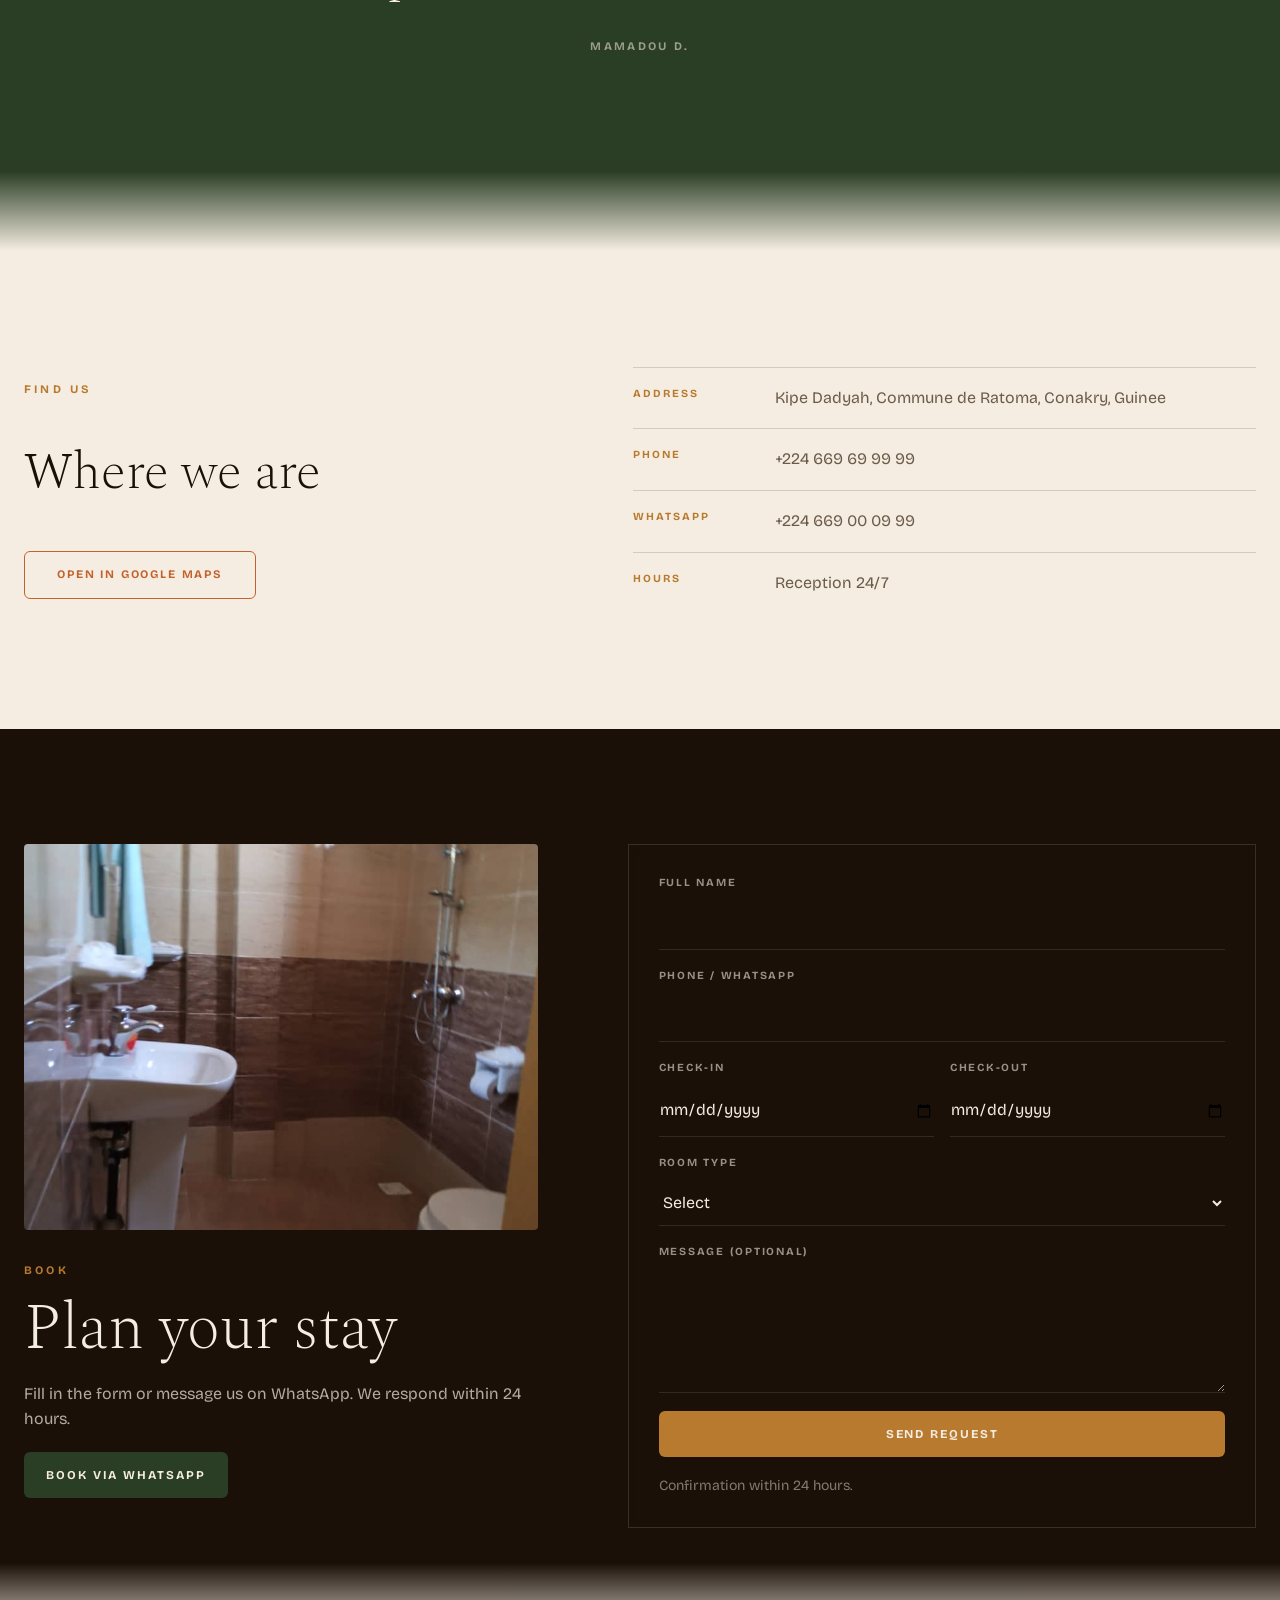
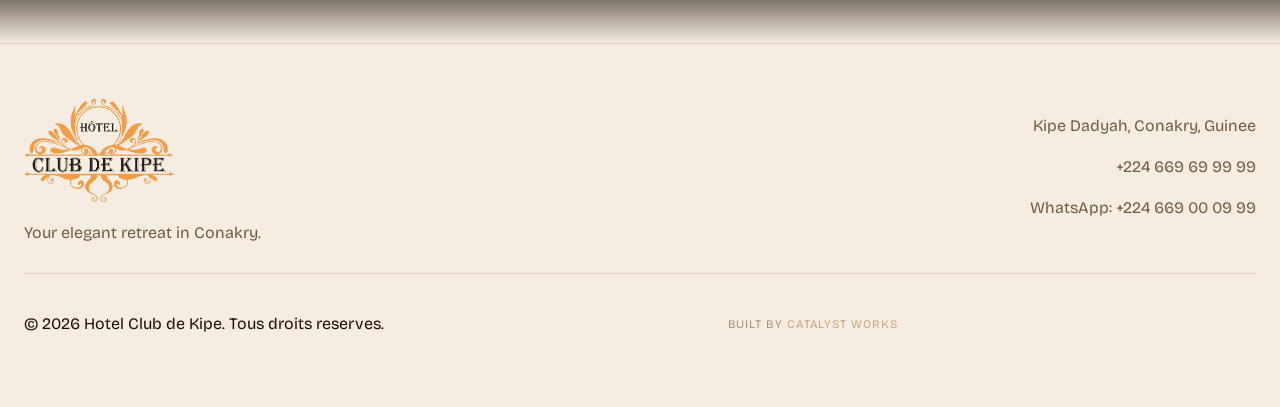
==== commit 9b971899: "fix(vignette): cache-bust css/js links + tighten mask ellipse so fade lands inside image RCA: deploy" ====
--- a/index.html
+++ b/index.html
@@ -11,7 +11,7 @@
   <link rel="preconnect" href="https://fonts.googleapis.com">
   <link rel="preconnect" href="https://fonts.gstatic.com" crossorigin>
   <link href="https://fonts.googleapis.com/css2?family=Playfair+Display:ital,wght@0,900;1,900&family=Spectral:ital,wght@0,200;0,300;0,400;0,600;1,200;1,300;1,400&family=Bricolage+Grotesque:opsz,wght@12..96,300;12..96,400;12..96,500;12..96,700&display=swap" rel="stylesheet">
-  <link rel="stylesheet" href="styles.css">
+  <link rel="stylesheet" href="styles.css?v=20260610">
 </head>
 <body>
   <a href="#main-content" class="skip-link">Aller au contenu principal</a>
@@ -347,7 +347,7 @@
   </a>
   <script src="https://cdnjs.cloudflare.com/ajax/libs/gsap/3.12.5/gsap.min.js"></script>
   <script src="https://cdnjs.cloudflare.com/ajax/libs/gsap/3.12.5/ScrollTrigger.min.js"></script>
-  <script src="script.js"></script>
+  <script src="script.js?v=20260610"></script>
 </body>
 </html>
 
--- a/styles.css
+++ b/styles.css
@@ -67,20 +67,20 @@
 
 @keyframes breathe{0%{background-position:0% 50%}50%{background-position:100% 50%}100%{background-position:0% 50%}}
 @keyframes cue{from{transform:translateY(-22px)}to{transform:translateY(62px)}}
-.hero{position:relative;min-height:100vh;overflow:hidden;background:var(--ink);display:flex;align-items:center;justify-content:center;color:var(--cream)}
-.hero-body{position:relative;z-index:4;display:flex;flex-direction:column;align-items:center;text-align:center;padding:clamp(100px,15vh,160px) clamp(24px,6vw,86px) clamp(70px,10vh,120px)}
-.hero-eyebrow{margin:0 0 28px;color:var(--gold);font-size:.74rem;font-weight:700;letter-spacing:.24em;text-transform:uppercase}
-.hero-h1{margin:0;font-family:'Playfair Display',Georgia,serif;font-size:clamp(5rem,18vw,22rem);font-weight:900;line-height:.88;letter-spacing:-.01em;-webkit-background-clip:text;background-clip:text;-webkit-text-fill-color:transparent;color:transparent;background-image:linear-gradient(135deg,#C4622D,#E8891A,#B87A2E,#F5EDE1,#B87A2E,#2A3D25,#1A3020,#B87A2E,#C4622D,#8B3012,#C4622D);background-size:400% 400%;animation:breathe 7s ease infinite}
+.hero{position:relative;height:100svh;min-height:600px;overflow:hidden;background:var(--ink);display:flex;align-items:center;justify-content:center;color:var(--cream)}
+.hero-body{position:relative;z-index:4;display:flex;flex-direction:column;align-items:center;text-align:center;padding:calc(var(--nav-h) + clamp(8px,2vh,20px)) clamp(20px,5vw,60px) clamp(16px,3vh,32px)}
+.hero-eyebrow{margin:0 0 12px;color:var(--gold);font-size:.74rem;font-weight:700;letter-spacing:.24em;text-transform:uppercase}
+.hero-h1{margin:0;font-family:'Playfair Display',Georgia,serif;font-size:clamp(2.4rem,8vw,10rem);font-weight:900;line-height:.88;padding-bottom:.12em;letter-spacing:-.01em;-webkit-background-clip:text;background-clip:text;-webkit-text-fill-color:transparent;color:transparent;background-image:linear-gradient(135deg,#C4622D,#E8891A,#B87A2E,#F5EDE1,#B87A2E,#2A3D25,#1A3020,#B87A2E,#C4622D,#8B3012,#C4622D);background-size:400% 400%;animation:breathe 7s ease infinite}
 .hero-h1 em{font-style:italic}
-.hero-divider{width:48px;height:2px;background:var(--gold);margin:32px auto}
+.hero-divider{width:48px;height:2px;background:var(--gold);margin:16px auto}
 .hero-sub{max-width:36rem;margin:0;color:color-mix(in srgb,var(--cream) 72%,transparent);font-size:clamp(1rem,1.7vw,1.35rem)}
 .hero-ctas{display:flex;gap:12px;flex-wrap:wrap;margin-top:32px;justify-content:center}
 .hero-scroll-cue{position:absolute;right:34px;bottom:34px;z-index:5;display:flex;align-items:center;gap:12px;color:var(--cream)}
 .cue-label{font-size:.65rem;font-weight:700;letter-spacing:.18em;text-transform:uppercase;writing-mode:vertical-rl}
 .cue-rail{position:relative;width:1px;height:58px;background:color-mix(in srgb,var(--cream) 28%,transparent);overflow:hidden}
 .cue-thumb{position:absolute;left:0;top:0;width:1px;height:20px;background:var(--gold);animation:cue 1.6s infinite var(--ease)}
-.statement-band{background:var(--ink);padding:22px 0;text-align:center;border-top:1px solid color-mix(in srgb,var(--gold) 28%,transparent);border-bottom:1px solid color-mix(in srgb,var(--gold) 28%,transparent)}
-.statement-txt{margin:0;font-family:var(--fd);font-size:clamp(.9rem,1.4vw,1.1rem);font-weight:300;letter-spacing:.22em;text-transform:uppercase;color:color-mix(in srgb,var(--cream) 72%,transparent)}}
+.statement-band{background:var(--ink);padding:22px 0;text-align:center}
+.statement-txt{margin:0;font-family:var(--fd);font-size:clamp(.9rem,1.4vw,1.1rem);font-weight:300;letter-spacing:.22em;text-transform:uppercase;color:color-mix(in srgb,var(--cream) 72%,transparent)}
 
 .about-sec{background:var(--ink);color:var(--cream)}
 .about-sec .h2{color:var(--cream)}
@@ -96,11 +96,10 @@
 .african-divider svg{width:100%;height:100%;fill:none;stroke:currentColor;stroke-width:2}
 
 .rooms-sec{background:var(--cream)}
-.room-row{display:grid;grid-template-columns:1fr 1fr;min-height:480px;border-top:1px solid color-mix(in srgb,var(--stone) 20%,transparent)}
-.room-row:last-child{border-bottom:1px solid color-mix(in srgb,var(--stone) 20%,transparent)}
+.room-row{display:grid;grid-template-columns:1fr 1fr;min-height:480px}
 .room-row-flip .room-row-img{order:2}
-.room-row-img{min-height:480px;background:var(--ink)}
-.room-row-img img{width:100%;height:100%;object-fit:cover}
+.room-row-img{min-height:480px;background:var(--cream);overflow:hidden}
+.room-row-img img{width:100%;height:115%;margin-top:-7.5%;object-fit:cover;will-change:transform}
 .room-row-body{display:flex;flex-direction:column;justify-content:center;padding:clamp(32px,6vw,82px)}
 .room-badge,.rr-badge{width:max-content;margin-bottom:28px;padding:7px 11px;border:1px solid currentColor;border-radius:4px;color:var(--gold);font-size:.66rem;font-weight:700;letter-spacing:.16em;text-transform:uppercase}
 .room-badge-std,.rr-badge-std{color:var(--gold)}
@@ -121,7 +120,7 @@
 .svc-split-img{overflow:hidden}
 .svc-split-img img{width:100%;height:100%;object-fit:cover;transition:transform .9s var(--ease)}
 .svc-split:hover .svc-split-img img{transform:scale(1.04)}
-.svc-split-body{display:flex;flex-direction:column;justify-content:center;padding:clamp(40px,5vw,80px) clamp(32px,5vw,72px);border-top:1px solid color-mix(in srgb,var(--cream) 10%,transparent)}
+.svc-split-body{display:flex;flex-direction:column;justify-content:center;padding:clamp(40px,5vw,80px) clamp(32px,5vw,72px)}
 .svc-ord{display:block;margin-bottom:12px;font-family:var(--fd);font-size:clamp(4rem,8vw,9rem);font-weight:200;line-height:.78;color:var(--terra);opacity:.36}
 .svc-name{margin:0 0 14px;font-family:var(--fd);font-size:clamp(2rem,3.5vw,3.8rem);font-weight:200;color:var(--cream)}
 .svc-desc{max-width:36ch;margin:0;color:color-mix(in srgb,var(--cream) 68%,transparent);font-size:1rem;line-height:1.6}
@@ -219,6 +218,15 @@
 
 @media (max-width:768px){
   .container{width:min(100% - 32px,var(--max))}
+  /* Reduce section gradient heights on tablet/mobile */
+  .about-sec::after,.rooms-sec::after,.suite-spot::after,.rev-sec::after,.bk-sec::after{height:50px}
+  /* Reduce gallery rotations on mobile */
+  .gal-grid .gp:nth-child(1){transform:rotate(.6deg)}
+  .gal-grid .gp:nth-child(2){transform:rotate(-1deg) scale(.95);transform-origin:bottom right}
+  .gal-grid .gp:nth-child(3){transform:rotate(.4deg)}
+  .gal-grid .gp:nth-child(4){transform:rotate(-.7deg) scale(.96);transform-origin:top left}
+  .gal-grid .gp:nth-child(5){transform:rotate(.9deg)}
+  .gal-grid .gp:nth-child(6){transform:rotate(-1.4deg)}
   #nav{padding:0 16px;grid-template-columns:auto auto}
   .nav-links,.nav-cta{display:none}
   .burger{display:flex}
@@ -237,6 +245,11 @@
 
 @media (max-width:480px){
   .section{padding:64px 0}
+  /* Section fade gradients must stay within reduced mobile padding */
+  .about-sec::after,.rooms-sec::after,.suite-spot::after,.rev-sec::after,.bk-sec::after{height:36px}
+  /* Disable gallery rotations in tight 2-col grid */
+  .gal-grid .gp:nth-child(1),.gal-grid .gp:nth-child(2),.gal-grid .gp:nth-child(3),.gal-grid .gp:nth-child(4),.gal-grid .gp:nth-child(5){transform:none}
+  .gal-grid .gp:nth-child(6){transform:rotate(-1.2deg)}
   .hero-body{left:18px;right:18px;bottom:58px}
   .hero-h1{font-size:clamp(3.8rem,20vw,5.6rem)}
   .hero-ctas{display:grid}
@@ -262,40 +275,48 @@
 .cw-credit-pub a{color:var(--gold);text-decoration:none}
 .cw-credit-pub a:hover{color:var(--terra)}
 
-
-/* === Photo Treatments ================================= */
-
-/* About: subtle polaroid container — rotate + sepia + shadow */
-.about-right{transform:rotate(-1.2deg);will-change:transform}
-.about-img{filter:sepia(.15) contrast(1.06) brightness(.96);transition:filter .4s var(--ease)}
+/* === Soft-Edge Photo Treatments - warm vignette blending ================================= */
+
+/* Rooms: radial vignette dissolves edges into cream section bg */
+.room-row-img img{-webkit-mask-image:radial-gradient(ellipse 60% 58% at 50% 50%,black 42%,rgba(0,0,0,.62) 66%,rgba(0,0,0,.18) 85%,transparent 100%);mask-image:radial-gradient(ellipse 60% 58% at 50% 50%,black 42%,rgba(0,0,0,.62) 66%,rgba(0,0,0,.18) 85%,transparent 100%);filter:sepia(.06) contrast(1.03) brightness(.98)}
+
+/* About: overflow-clip container + vignette into dark bg */
+.about-right{transform:rotate(-1.5deg);will-change:transform;overflow:hidden;background:var(--ink)}
+.about-img{width:100%;height:115%;margin-top:-7.5%;object-fit:cover;will-change:transform;filter:sepia(.15) contrast(1.06) brightness(.95);-webkit-mask-image:radial-gradient(ellipse 60% 58% at 50% 50%,black 40%,rgba(0,0,0,.55) 64%,rgba(0,0,0,.12) 84%,transparent 100%);mask-image:radial-gradient(ellipse 60% 58% at 50% 50%,black 40%,rgba(0,0,0,.55) 64%,rgba(0,0,0,.12) 84%,transparent 100%);transition:filter .4s var(--ease)}
 .about-right:hover .about-img{filter:sepia(0) contrast(1) brightness(1)}
 
-/* Room rows: micro torn edges (subtle, 6px amplitude) */
-.room-row:nth-child(odd) .room-row-img img{
-  clip-path:polygon(0 0,100% 0,100% calc(100% - 6px),97% 100%,93% calc(100% - 4px),88% 100%,84% calc(100% - 5px),79% 100%,74% calc(100% - 3px),69% 100%,64% calc(100% - 5px),58% 100%,53% calc(100% - 2px),47% 100%,42% calc(100% - 4px),36% 100%,31% calc(100% - 5px),26% 100%,20% calc(100% - 3px),15% 100%,10% calc(100% - 4px),5% 100%,0 calc(100% - 5px));
-  transition:clip-path .5s var(--ease)}
-.room-row:nth-child(even) .room-row-img img{
-  clip-path:polygon(0 6px,4% 0,9% 4px,14% 0,19% 5px,24% 0,29% 3px,35% 0,40% 5px,45% 0,51% 3px,56% 0,61% 4px,66% 0,71% 5px,77% 0,82% 3px,87% 0,92% 5px,97% 0,100% 3px,100% 100%,0 100%);
-  transition:clip-path .5s var(--ease)}
-.room-row-img:hover img{clip-path:polygon(0 0,100% 0,100% 100%,0 100%)!important}
-
-/* Gallery: mixed photo treatments */
-/* 1 — warm sepia film */
-.gal-grid .gp:nth-child(1) img{filter:sepia(.28) contrast(1.09) brightness(.93);transform:scale(1.04);transition:transform .6s var(--ease),filter .4s var(--ease)}
-/* 2 — classic B&W, slightly smaller */
-.gal-grid .gp:nth-child(2){transform:scale(.9);transform-origin:bottom right}
-.gal-grid .gp:nth-child(2) img{filter:grayscale(1) contrast(1.15) brightness(.9);transition:filter .4s var(--ease)}
-/* 3 — sepia + torn bottom */
-.gal-grid .gp:nth-child(3) img{filter:sepia(.22) brightness(.94);clip-path:polygon(0 0,100% 0,100% calc(100% - 10px),96% 100%,91% calc(100% - 7px),86% 100%,81% calc(100% - 9px),76% 100%,71% calc(100% - 5px),66% 100%,60% calc(100% - 8px),54% 100%,48% calc(100% - 4px),42% 100%,36% calc(100% - 7px),30% 100%,25% calc(100% - 6px),19% 100%,13% calc(100% - 8px),7% 100%,3% calc(100% - 5px),0 calc(100% - 8px));transition:clip-path .5s var(--ease),filter .4s var(--ease)}
-/* 4 — desaturated warm, slightly smaller */
-.gal-grid .gp:nth-child(4){transform:scale(.92);transform-origin:top left}
-.gal-grid .gp:nth-child(4) img{filter:saturate(.65) sepia(.18) brightness(.92);transition:filter .4s var(--ease)}
-/* 5 — B&W + torn right edge */
-.gal-grid .gp:nth-child(5) img{filter:grayscale(1) sepia(.3) contrast(1.1);clip-path:polygon(0 0,calc(100% - 9px) 0,100% 4%,calc(100% - 7px) 10%,100% 17%,calc(100% - 9px) 24%,100% 31%,calc(100% - 6px) 38%,100% 45%,calc(100% - 8px) 52%,100% 59%,calc(100% - 7px) 66%,100% 73%,calc(100% - 9px) 80%,100% 87%,calc(100% - 6px) 94%,calc(100% - 8px) 100%,0 100%);transition:clip-path .5s var(--ease),filter .4s var(--ease)}
-/* 6 — polaroid: cream frame, rotation, shadow */
-.gal-grid .gp:nth-child(6){background:#f9f3ea;padding:7px 7px 26px;overflow:visible;box-shadow:0 8px 32px rgba(26,16,8,.28),0 1px 4px rgba(26,16,8,.12);transform:rotate(-1.6deg);border-radius:0;z-index:2;position:relative}
-.gal-grid .gp:nth-child(6) img{display:block;width:100%;height:100%;object-fit:cover;border-radius:0}
-
-/* hover: all gallery images reveal clean on hover */
-.gal-grid .gp:hover:not(:nth-child(6)) img{filter:none!important;clip-path:polygon(0 0,100% 0,100% 100%,0 100%)!important}
-.gal-grid .gp:hover{transform:none!important}+/* Gallery: soft vignette + rotation character */
+.gal-grid .gp{background:var(--cream)}
+.gal-grid .gp img{-webkit-mask-image:radial-gradient(ellipse 64% 62% at 50% 50%,black 36%,rgba(0,0,0,.5) 60%,rgba(0,0,0,.08) 82%,transparent 100%);mask-image:radial-gradient(ellipse 64% 62% at 50% 50%,black 36%,rgba(0,0,0,.5) 60%,rgba(0,0,0,.08) 82%,transparent 100%);transition:filter .5s var(--ease),transform .5s var(--ease)}
+.gal-grid .gp:nth-child(1){transform:rotate(1.2deg)}
+.gal-grid .gp:nth-child(1) img{filter:sepia(.3) contrast(1.1) brightness(.92)}
+.gal-grid .gp:nth-child(2){transform:rotate(-2deg) scale(.9);transform-origin:bottom right}
+.gal-grid .gp:nth-child(2) img{filter:grayscale(1) contrast(1.15) brightness(.88)}
+.gal-grid .gp:nth-child(3){transform:rotate(.8deg)}
+.gal-grid .gp:nth-child(3) img{filter:sepia(.24) brightness(.93)}
+.gal-grid .gp:nth-child(4){transform:rotate(-1.4deg) scale(.92);transform-origin:top left}
+.gal-grid .gp:nth-child(4) img{filter:saturate(.5) sepia(.18) brightness(.92)}
+.gal-grid .gp:nth-child(5){transform:rotate(1.8deg)}
+.gal-grid .gp:nth-child(5) img{filter:grayscale(.7) sepia(.26) contrast(1.1)}
+/* polaroid - cream frame, no mask on photo */
+.gal-grid .gp:nth-child(6){background:#f9f3ea;padding:9px 9px 32px;overflow:visible;box-shadow:0 12px 40px rgba(26,16,8,.28),0 2px 6px rgba(26,16,8,.12);transform:rotate(-2.4deg);z-index:2;position:relative}
+.gal-grid .gp:nth-child(6) img{-webkit-mask-image:none!important;mask-image:none!important;filter:sepia(.12)}
+/* hover: soften to full reveal */
+.gal-grid .gp:hover:not(:nth-child(6)){transform:scale(1.03)!important}
+.gal-grid .gp:hover:not(:nth-child(6)) img{filter:none!important}
+
+/* === Section gradient transitions - soft blending between sections =========== */
+/* About (dark) fades into Rooms (cream) */
+.about-sec{position:relative}
+.about-sec::after{content:'';position:absolute;bottom:0;left:0;right:0;height:90px;background:linear-gradient(to bottom,rgba(245,237,225,0),rgba(245,237,225,1));pointer-events:none;z-index:5}
+/* Rooms (cream) fades into Services (dark) */
+.rooms-sec{position:relative}
+.rooms-sec::after{content:'';position:absolute;bottom:0;left:0;right:0;height:80px;background:linear-gradient(to bottom,rgba(26,16,8,0),rgba(26,16,8,1));pointer-events:none;z-index:5}
+/* Suite spot (dark) fades into Gallery (cream) */
+.suite-spot::after{content:'';position:absolute;bottom:0;left:0;right:0;height:80px;background:linear-gradient(to bottom,rgba(245,237,225,0),rgba(245,237,225,1));pointer-events:none;z-index:5}
+/* Reviews (forest) fades into Map (cream) */
+.rev-sec{position:relative}
+.rev-sec::after{content:'';position:absolute;bottom:0;left:0;right:0;height:80px;background:linear-gradient(to bottom,rgba(245,237,225,0),rgba(245,237,225,1));pointer-events:none;z-index:5}
+/* Booking (dark) fades into Footer (cream) */
+.bk-sec{position:relative}
+.bk-sec::after{content:'';position:absolute;bottom:0;left:0;right:0;height:80px;background:linear-gradient(to bottom,rgba(245,237,225,0),rgba(245,237,225,1));pointer-events:none;z-index:5}
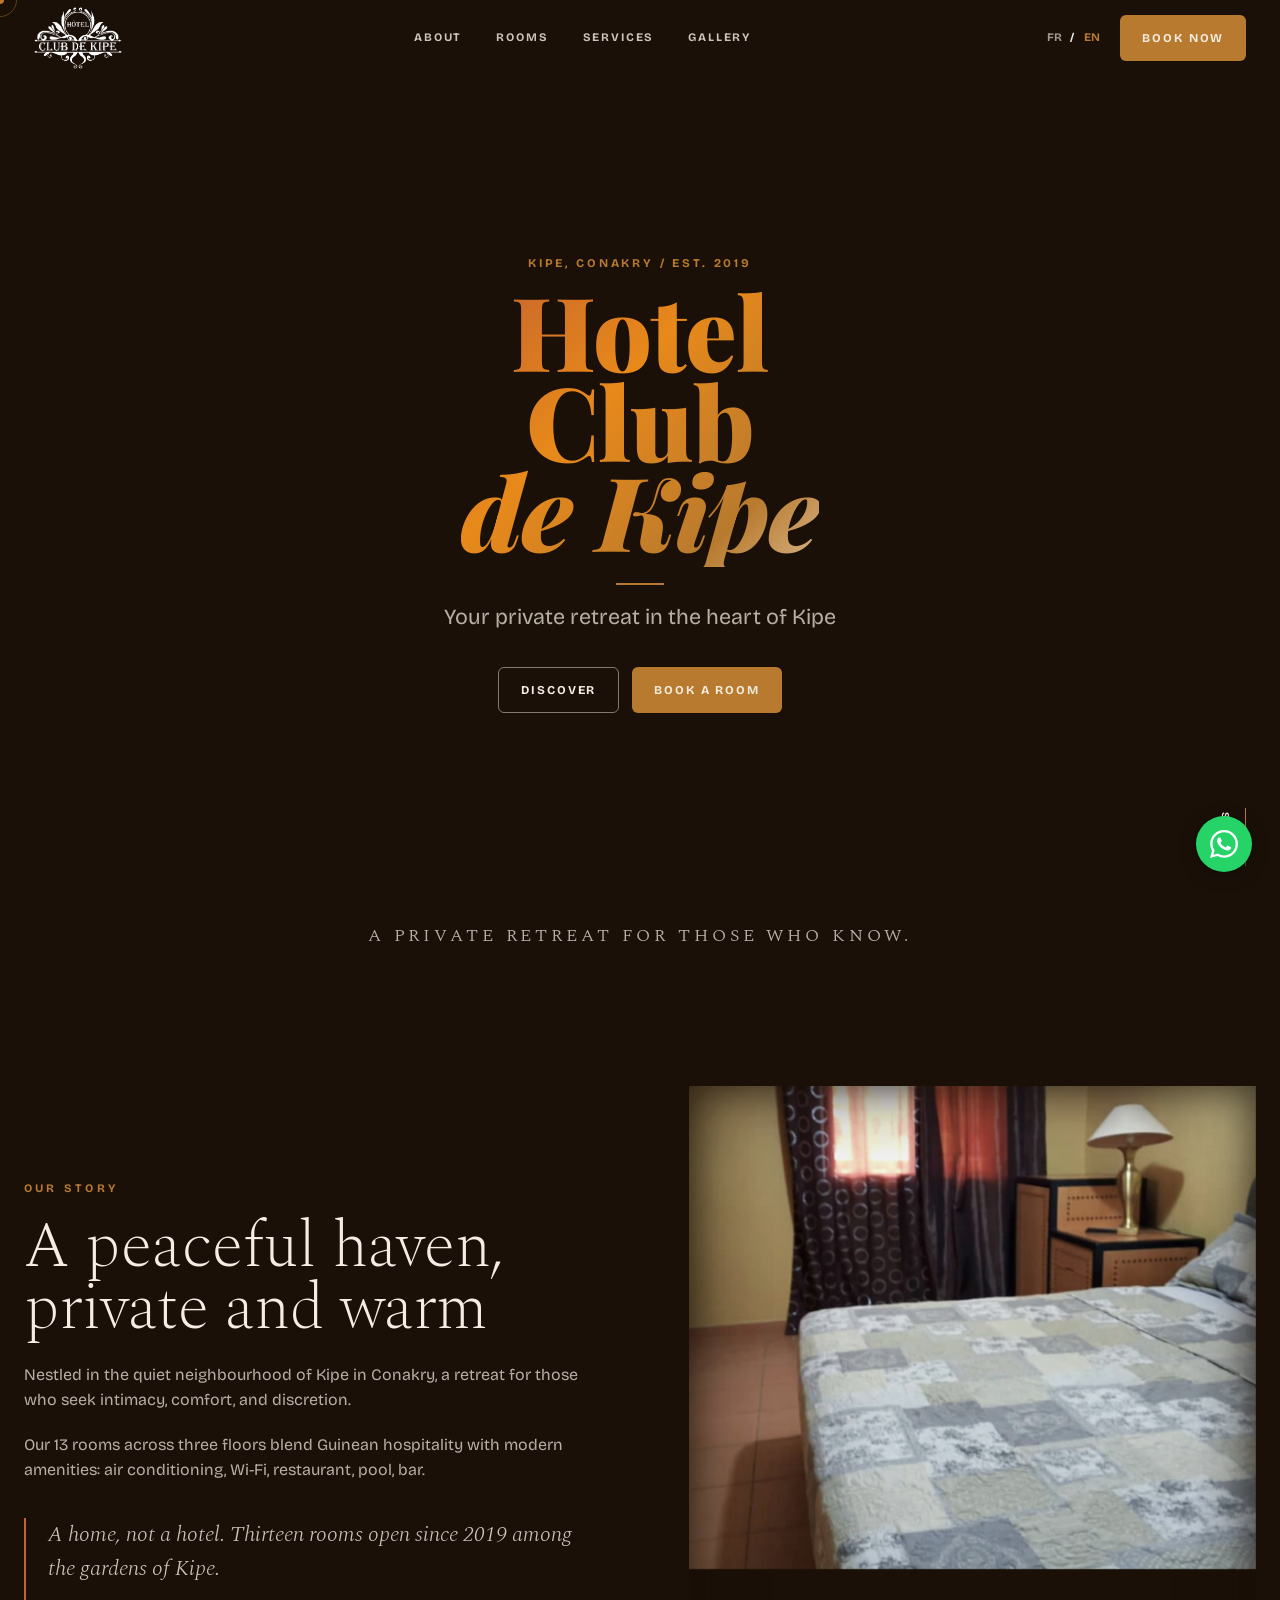
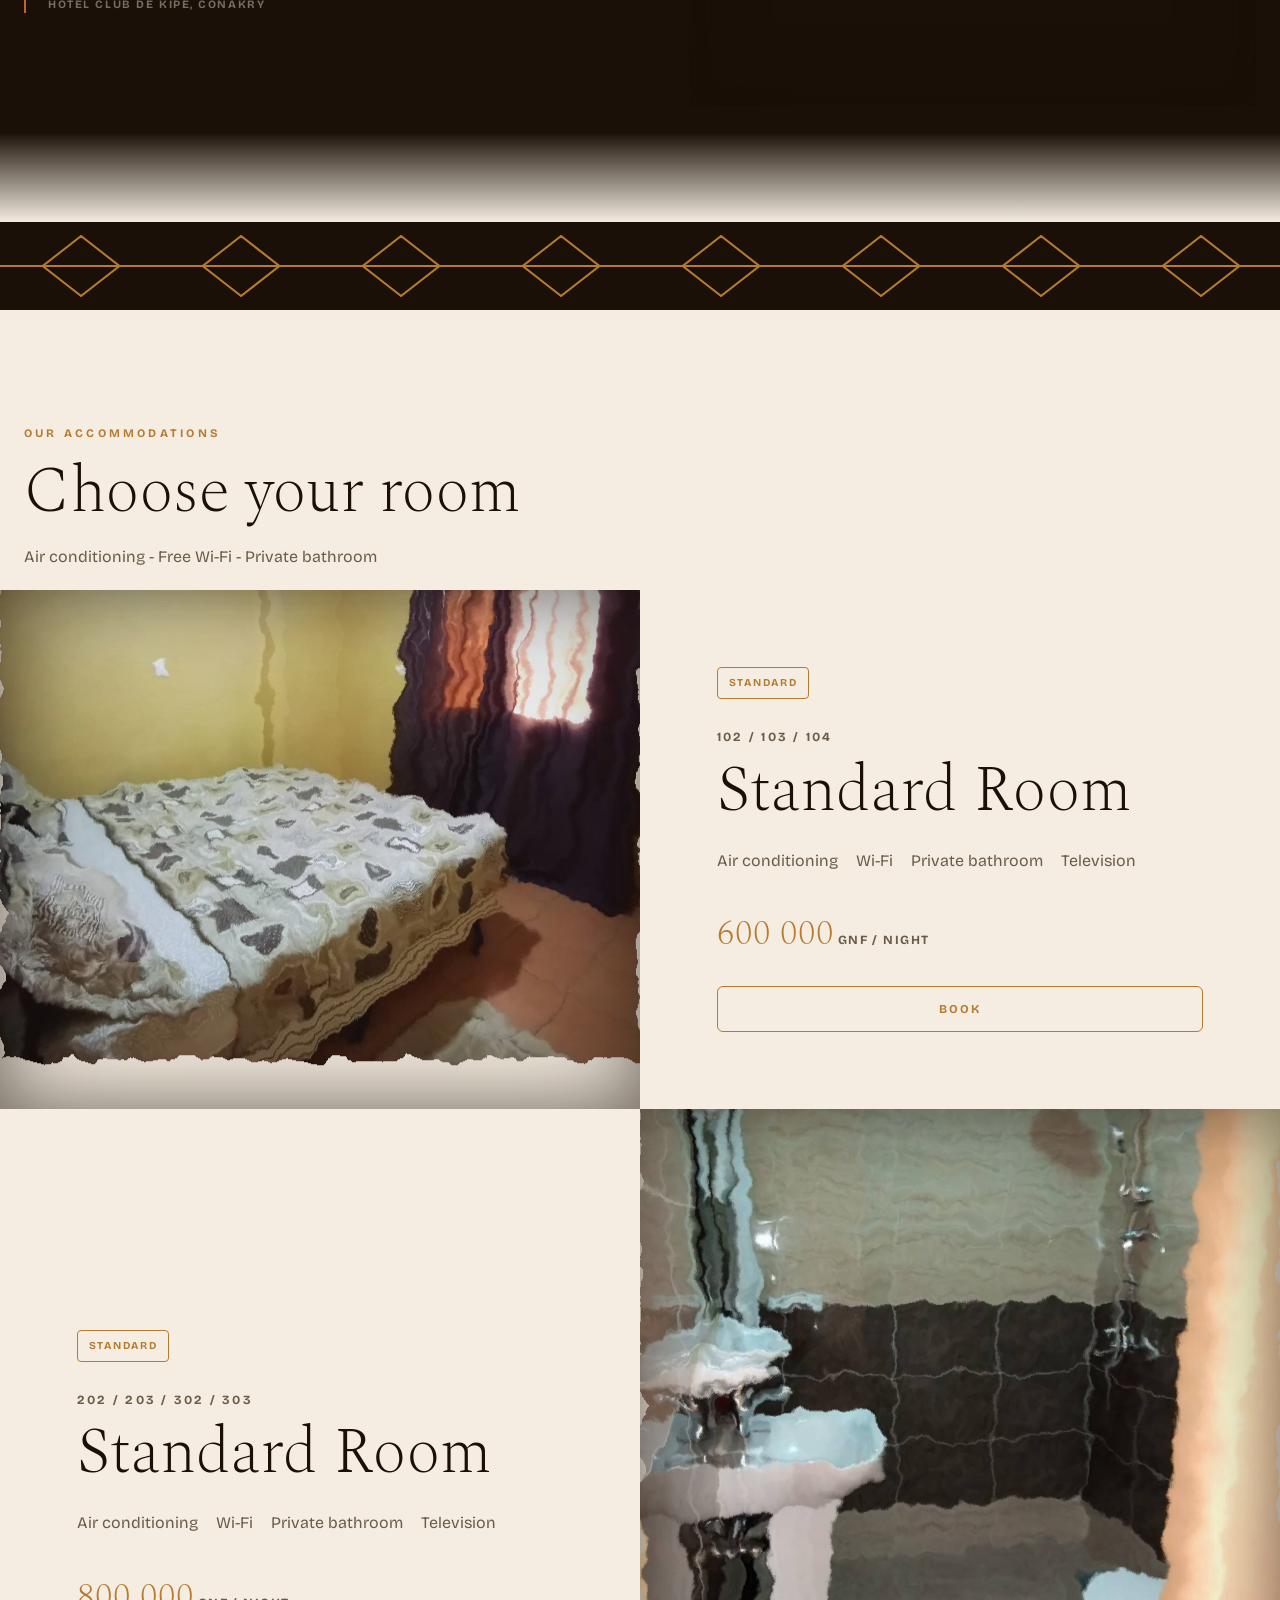
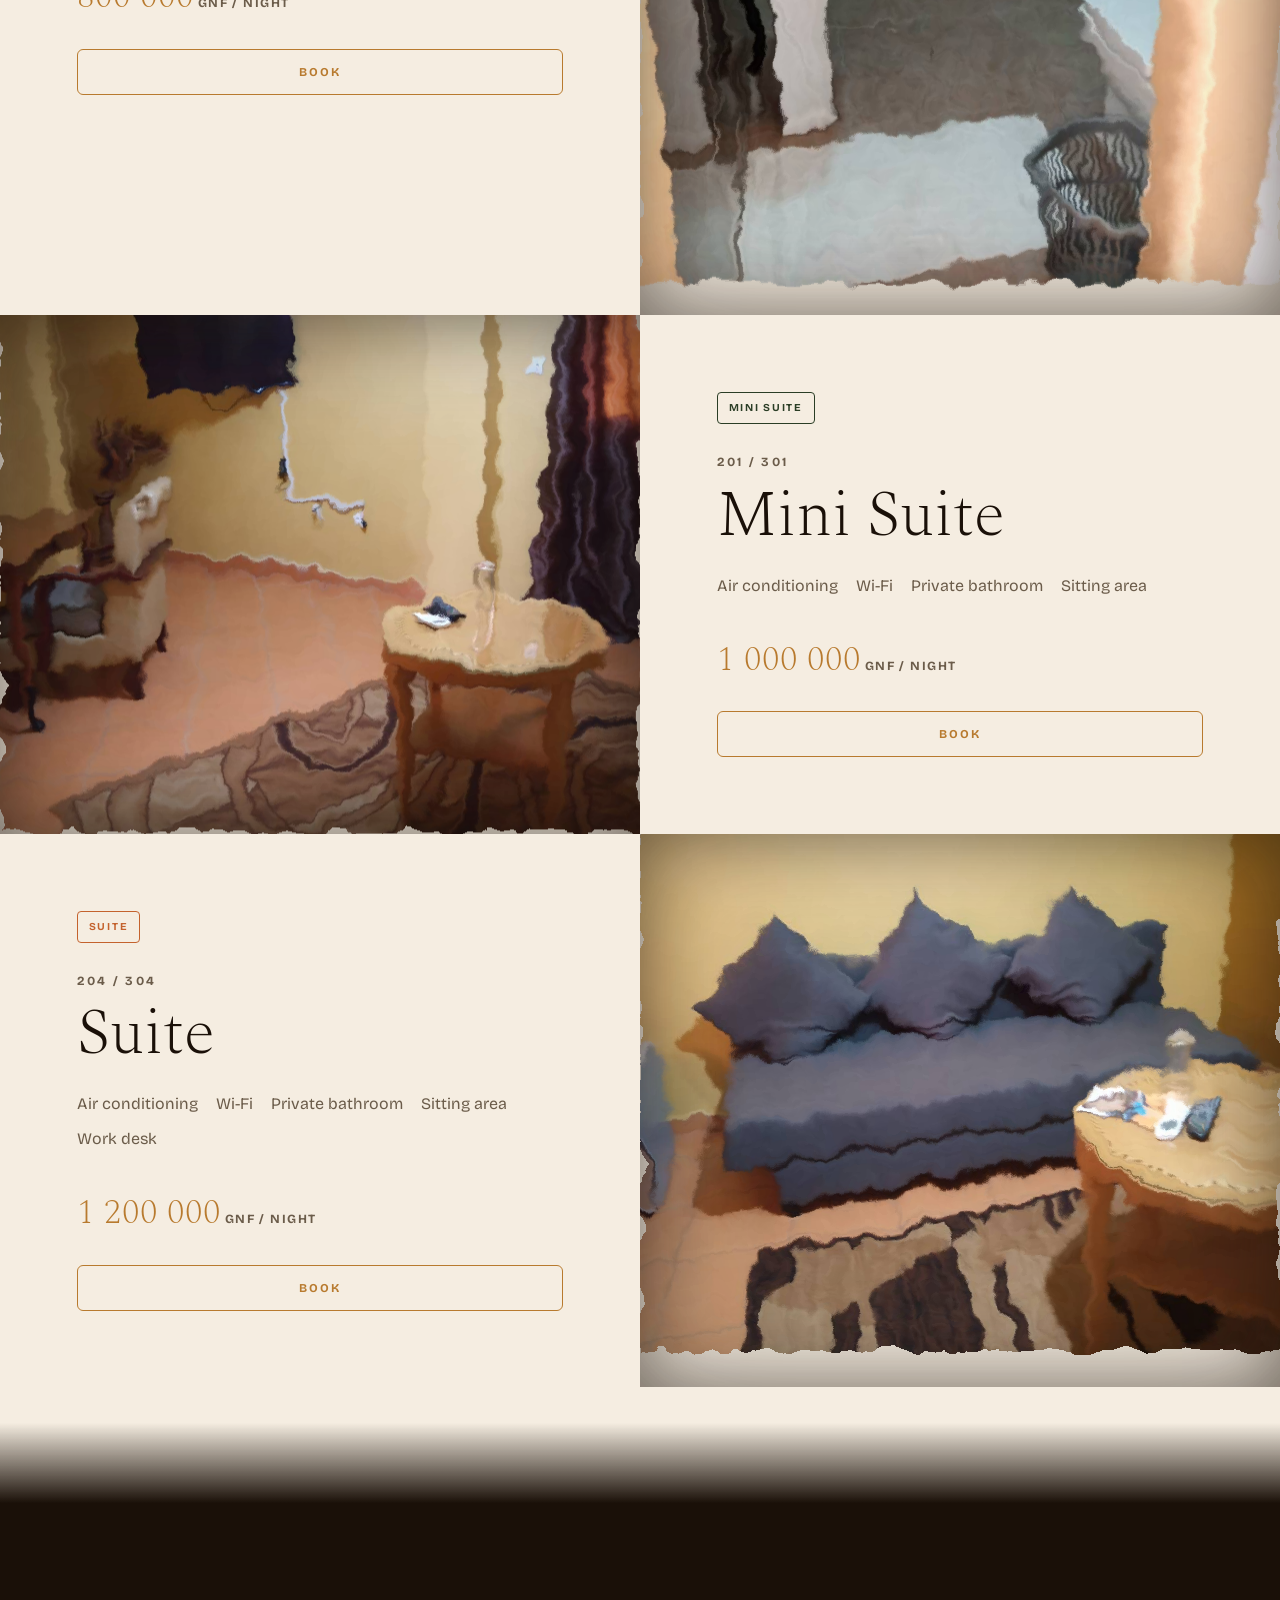
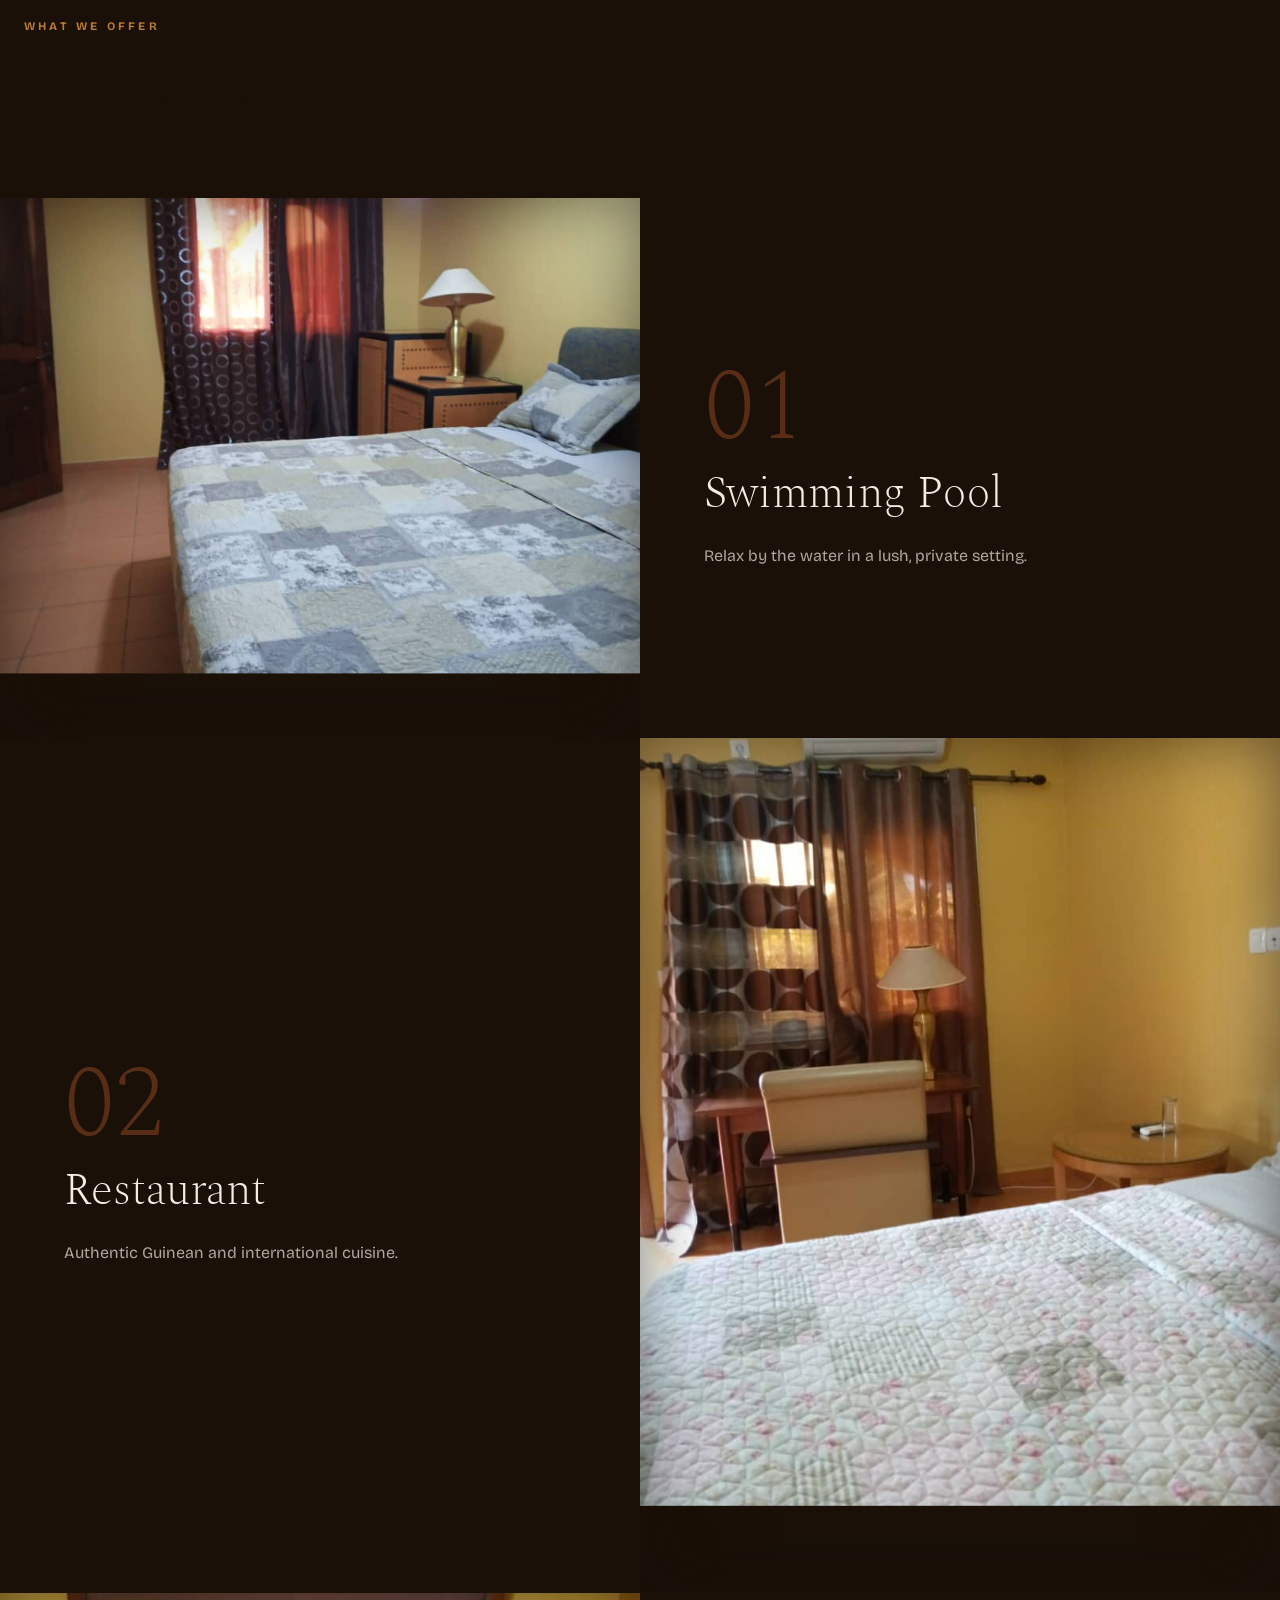
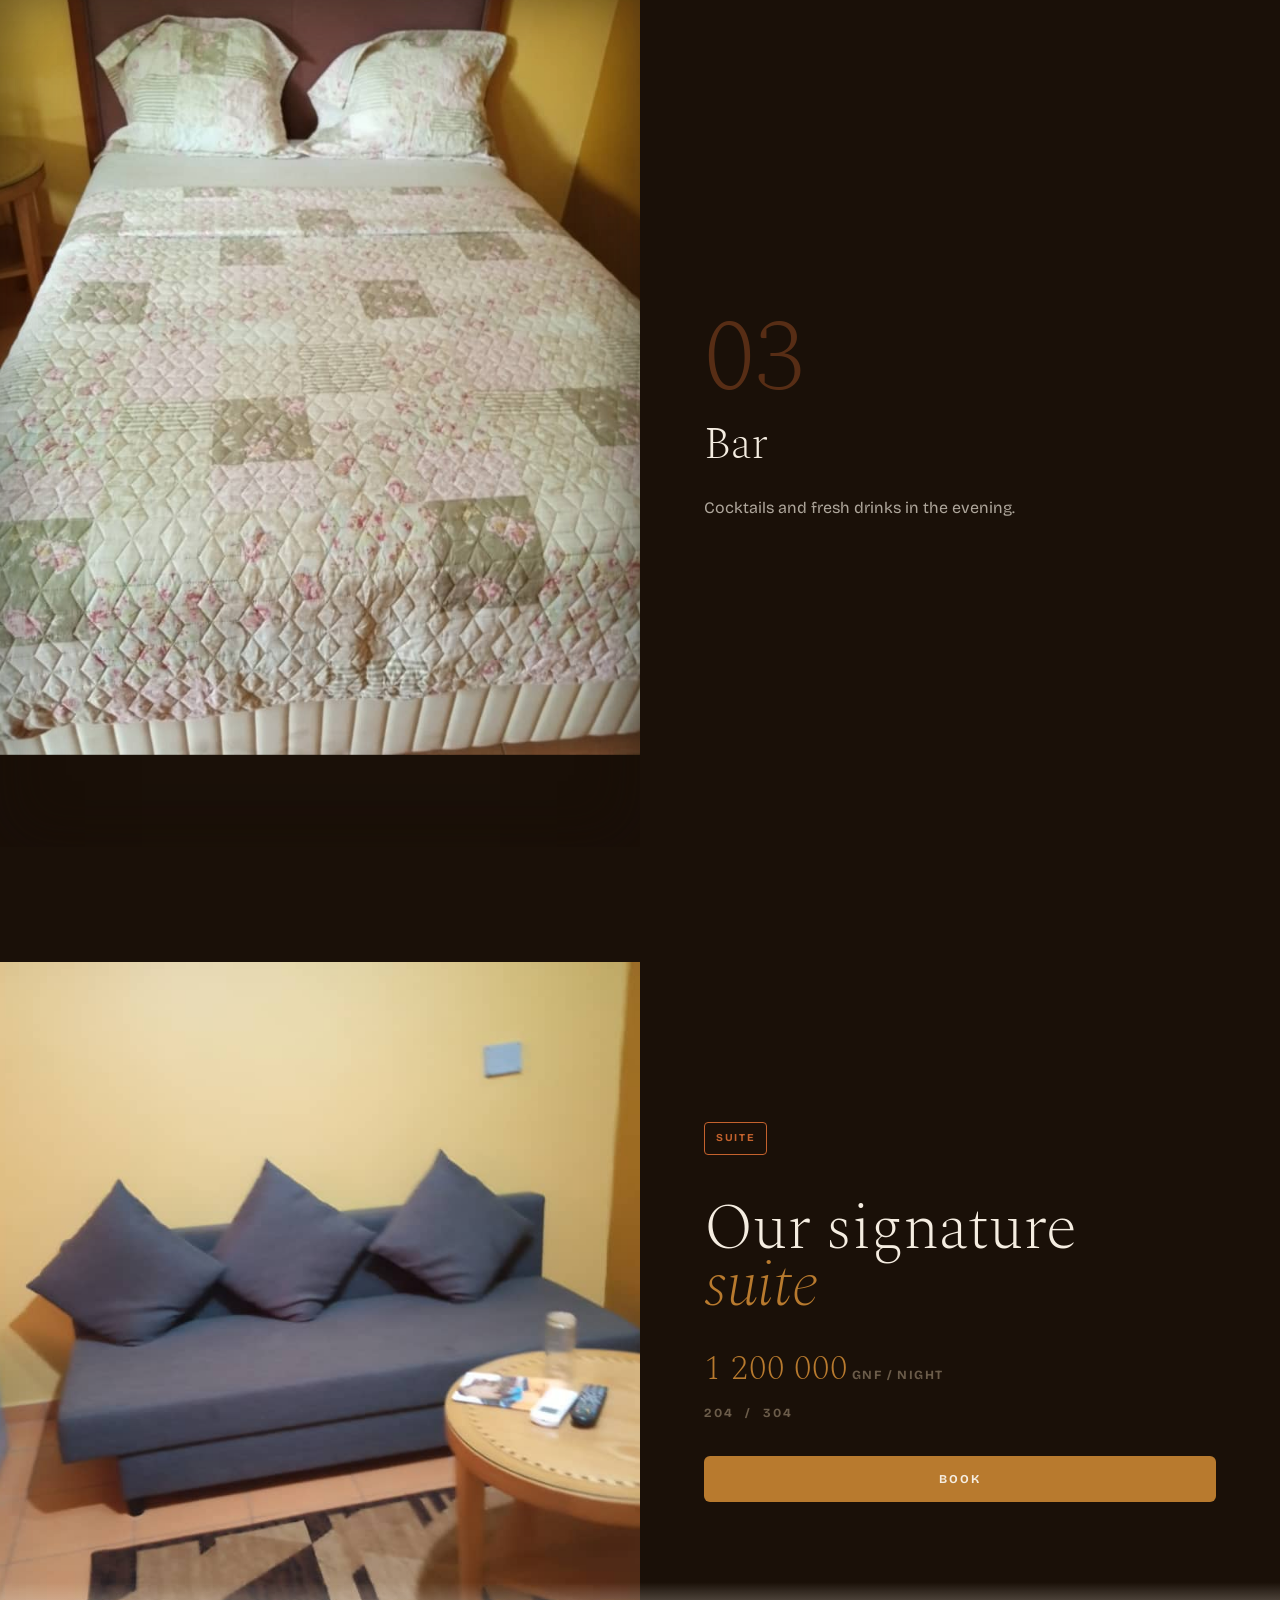
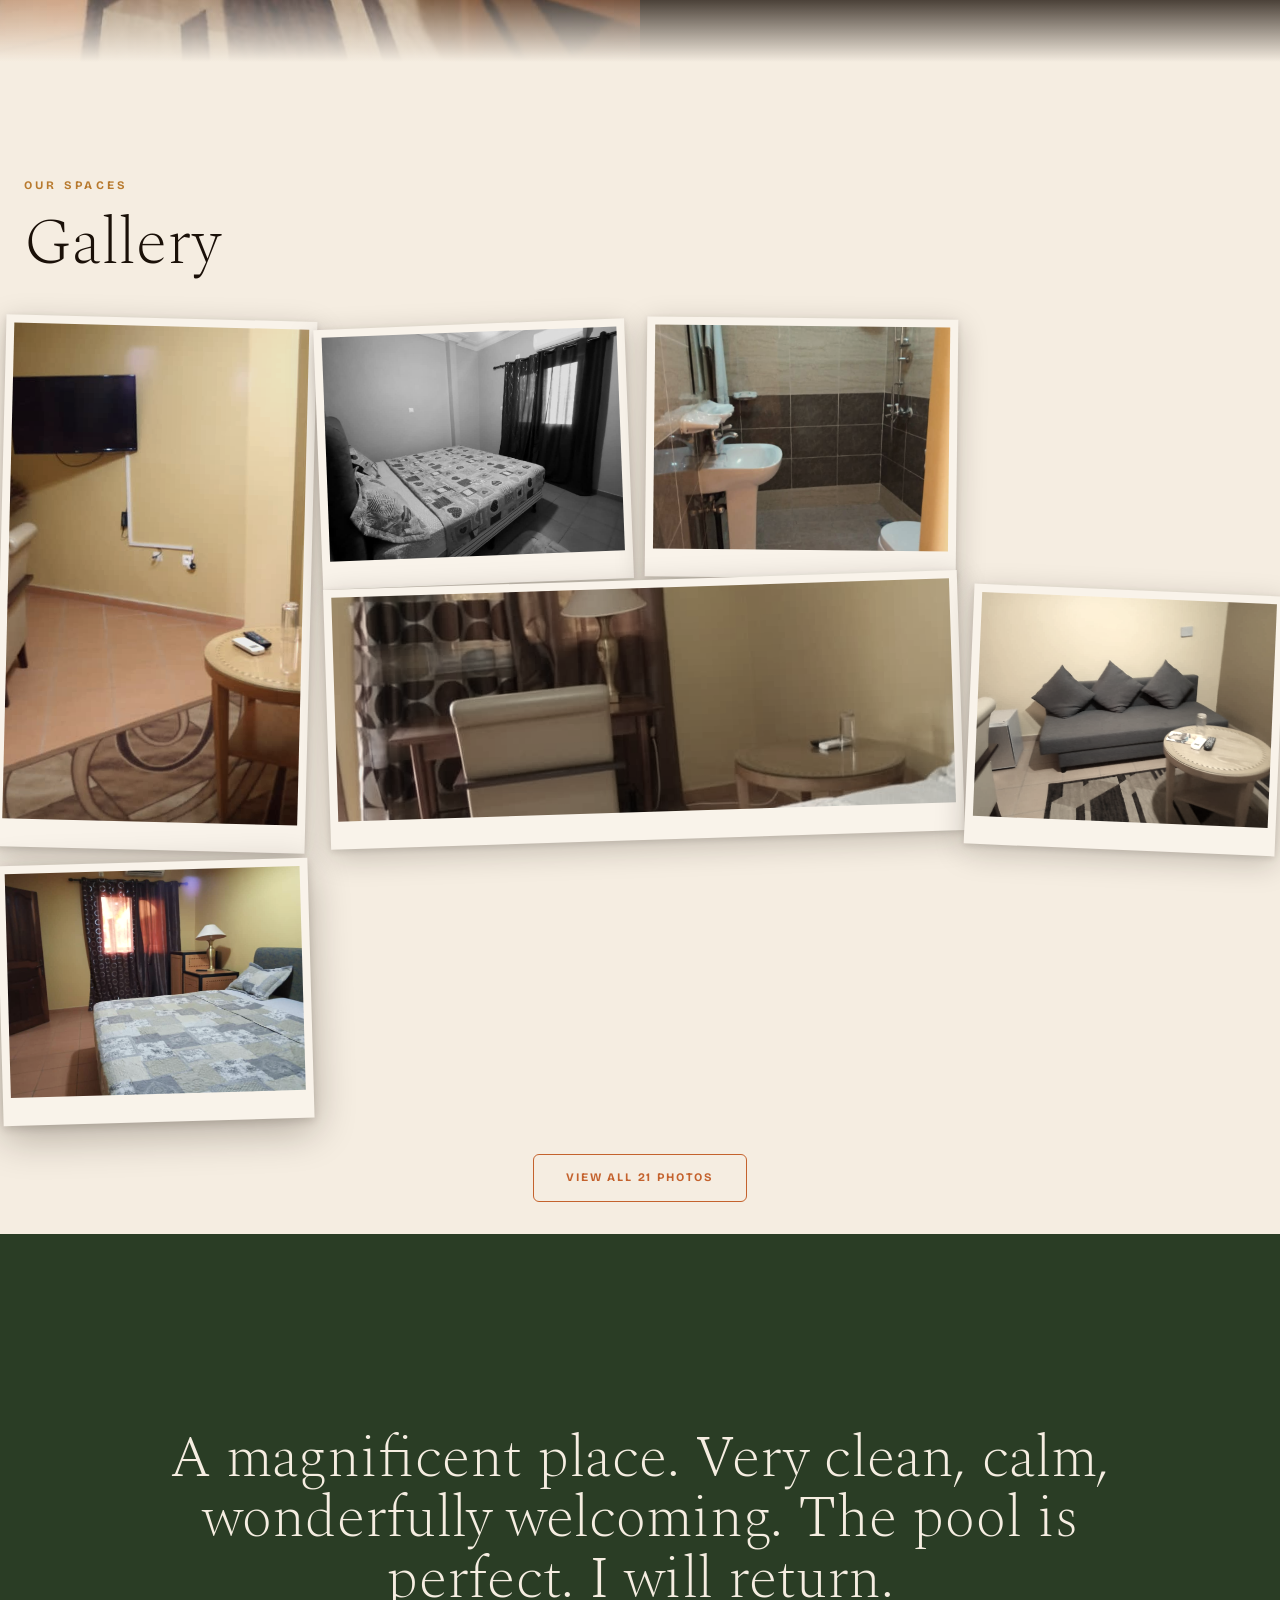
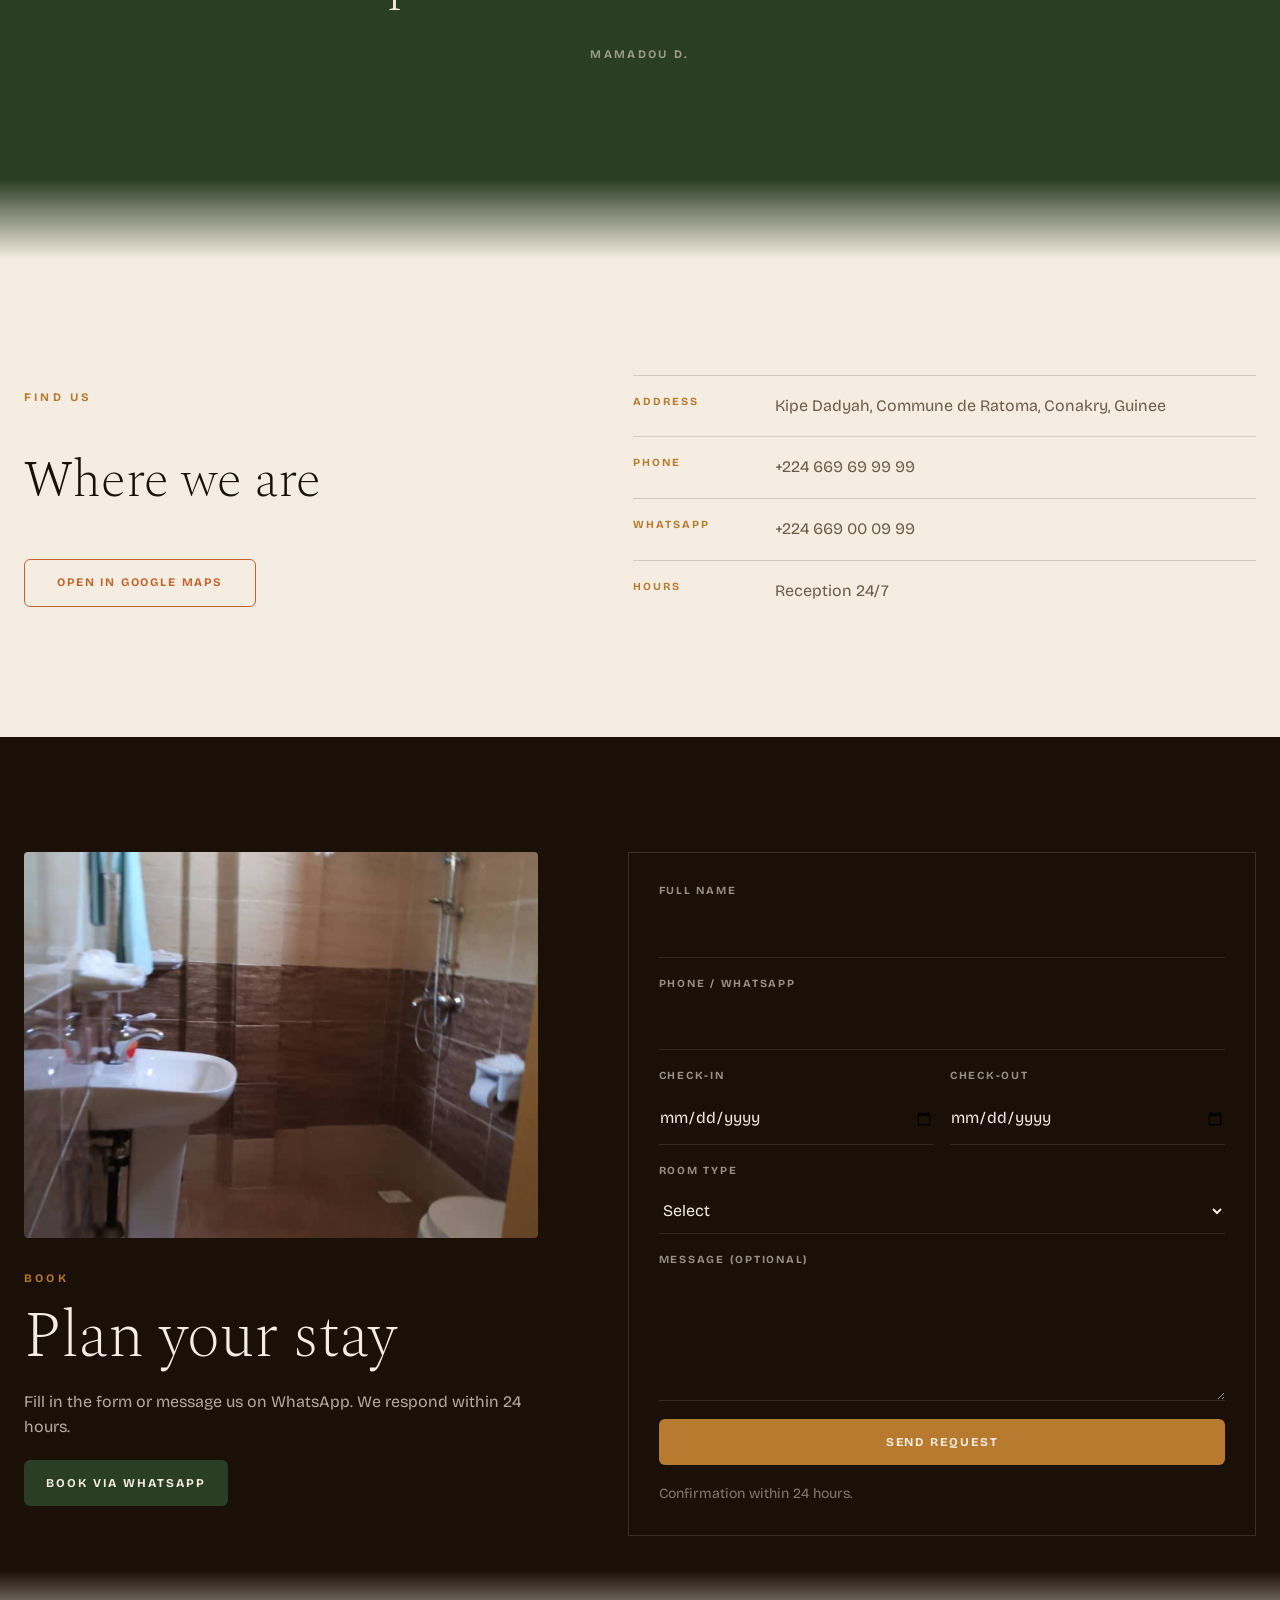
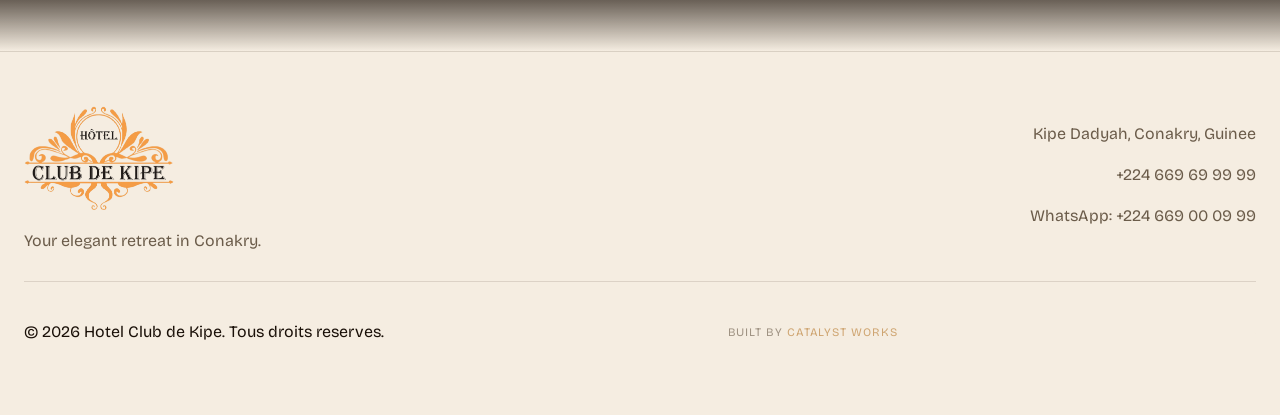
==== commit fbe7c640: "feat(design): rough-cut SVG edges + burned borders + all-gallery polaroids, bump v=20260611" ====
--- a/index.html
+++ b/index.html
@@ -11,9 +11,17 @@
   <link rel="preconnect" href="https://fonts.googleapis.com">
   <link rel="preconnect" href="https://fonts.gstatic.com" crossorigin>
   <link href="https://fonts.googleapis.com/css2?family=Playfair+Display:ital,wght@0,900;1,900&family=Spectral:ital,wght@0,200;0,300;0,400;0,600;1,200;1,300;1,400&family=Bricolage+Grotesque:opsz,wght@12..96,300;12..96,400;12..96,500;12..96,700&display=swap" rel="stylesheet">
-  <link rel="stylesheet" href="styles.css?v=20260610">
+  <link rel="stylesheet" href="styles.css?v=20260611">
 </head>
 <body>
+<svg style="display:none" aria-hidden="true" focusable="false">
+  <defs>
+    <filter id="rough-edge" x="-5%" y="-5%" width="110%" height="110%" color-interpolation-filters="sRGB">
+      <feTurbulence type="fractalNoise" baseFrequency="0.03" numOctaves="4" seed="7" result="noise"/>
+      <feDisplacementMap in="SourceGraphic" in2="noise" scale="22" xChannelSelector="R" yChannelSelector="G"/>
+    </filter>
+  </defs>
+</svg>
   <a href="#main-content" class="skip-link">Aller au contenu principal</a>
   <div id="cursor"></div>
   <div id="cursor-ring"></div>
@@ -347,7 +355,7 @@
   </a>
   <script src="https://cdnjs.cloudflare.com/ajax/libs/gsap/3.12.5/gsap.min.js"></script>
   <script src="https://cdnjs.cloudflare.com/ajax/libs/gsap/3.12.5/ScrollTrigger.min.js"></script>
-  <script src="script.js?v=20260610"></script>
+  <script src="script.js?v=20260611"></script>
 </body>
 </html>
 
--- a/styles.css
+++ b/styles.css
@@ -220,13 +220,13 @@
   .container{width:min(100% - 32px,var(--max))}
   /* Reduce section gradient heights on tablet/mobile */
   .about-sec::after,.rooms-sec::after,.suite-spot::after,.rev-sec::after,.bk-sec::after{height:50px}
-  /* Reduce gallery rotations on mobile */
-  .gal-grid .gp:nth-child(1){transform:rotate(.6deg)}
-  .gal-grid .gp:nth-child(2){transform:rotate(-1deg) scale(.95);transform-origin:bottom right}
+  /* Polaroid rotations tamed on tablet */
+  .gal-grid .gp:nth-child(1){transform:rotate(.8deg)}
+  .gal-grid .gp:nth-child(2){transform:rotate(-1.2deg);transform-origin:bottom right}
   .gal-grid .gp:nth-child(3){transform:rotate(.4deg)}
-  .gal-grid .gp:nth-child(4){transform:rotate(-.7deg) scale(.96);transform-origin:top left}
-  .gal-grid .gp:nth-child(5){transform:rotate(.9deg)}
-  .gal-grid .gp:nth-child(6){transform:rotate(-1.4deg)}
+  .gal-grid .gp:nth-child(4){transform:rotate(-1deg);transform-origin:top left}
+  .gal-grid .gp:nth-child(5){transform:rotate(1.2deg)}
+  .gal-grid .gp:nth-child(6){transform:rotate(-.9deg)}
   #nav{padding:0 16px;grid-template-columns:auto auto}
   .nav-links,.nav-cta{display:none}
   .burger{display:flex}
@@ -247,9 +247,14 @@
   .section{padding:64px 0}
   /* Section fade gradients must stay within reduced mobile padding */
   .about-sec::after,.rooms-sec::after,.suite-spot::after,.rev-sec::after,.bk-sec::after{height:36px}
-  /* Disable gallery rotations in tight 2-col grid */
-  .gal-grid .gp:nth-child(1),.gal-grid .gp:nth-child(2),.gal-grid .gp:nth-child(3),.gal-grid .gp:nth-child(4),.gal-grid .gp:nth-child(5){transform:none}
-  .gal-grid .gp:nth-child(6){transform:rotate(-1.2deg)}
+  /* Minimal rotation on phone - polaroid effect preserved */
+  .gal-grid .gp:nth-child(1){transform:rotate(.5deg)}
+  .gal-grid .gp:nth-child(2){transform:rotate(-.8deg);transform-origin:bottom right}
+  .gal-grid .gp:nth-child(3){transform:rotate(.3deg)}
+  .gal-grid .gp:nth-child(4){transform:rotate(-.6deg);transform-origin:top left}
+  .gal-grid .gp:nth-child(5){transform:rotate(.7deg)}
+  .gal-grid .gp:nth-child(6){transform:rotate(-.5deg)}
+  .gal-grid .gp{padding:6px 6px 22px}
   .hero-body{left:18px;right:18px;bottom:58px}
   .hero-h1{font-size:clamp(3.8rem,20vw,5.6rem)}
   .hero-ctas{display:grid}
@@ -275,35 +280,42 @@
 .cw-credit-pub a{color:var(--gold);text-decoration:none}
 .cw-credit-pub a:hover{color:var(--terra)}
 
-/* === Soft-Edge Photo Treatments - warm vignette blending ================================= */
-
-/* Rooms: radial vignette dissolves edges into cream section bg */
-.room-row-img img{-webkit-mask-image:radial-gradient(ellipse 60% 58% at 50% 50%,black 42%,rgba(0,0,0,.62) 66%,rgba(0,0,0,.18) 85%,transparent 100%);mask-image:radial-gradient(ellipse 60% 58% at 50% 50%,black 42%,rgba(0,0,0,.62) 66%,rgba(0,0,0,.18) 85%,transparent 100%);filter:sepia(.06) contrast(1.03) brightness(.98)}
-
-/* About: overflow-clip container + vignette into dark bg */
-.about-right{transform:rotate(-1.5deg);will-change:transform;overflow:hidden;background:var(--ink)}
-.about-img{width:100%;height:115%;margin-top:-7.5%;object-fit:cover;will-change:transform;filter:sepia(.15) contrast(1.06) brightness(.95);-webkit-mask-image:radial-gradient(ellipse 60% 58% at 50% 50%,black 40%,rgba(0,0,0,.55) 64%,rgba(0,0,0,.12) 84%,transparent 100%);mask-image:radial-gradient(ellipse 60% 58% at 50% 50%,black 40%,rgba(0,0,0,.55) 64%,rgba(0,0,0,.12) 84%,transparent 100%);transition:filter .4s var(--ease)}
+/* === Photo Treatments - rough-cut edges + burned borders + polaroids ============ */
+
+/* Room images: SVG rough-cut edge + burned corner overlay (no vignette fade) */
+.room-row-img{min-height:480px;background:var(--cream);overflow:hidden;position:relative}
+.room-row-img img{filter:url(#rough-edge);will-change:transform}
+.room-row-img::after{content:'';position:absolute;inset:0;box-shadow:inset 0 0 70px rgba(26,16,8,.5),inset 0 0 130px rgba(26,16,8,.24);pointer-events:none;z-index:2}
+
+/* About: rough-cut edge into dark ink bg + burned corners */
+.about-right{transform:rotate(-1.5deg);will-change:transform;overflow:hidden;background:var(--ink);position:relative}
+.about-img{width:100%;height:115%;margin-top:-7.5%;object-fit:cover;will-change:transform;filter:sepia(.15) contrast(1.06) brightness(.95);transition:filter .4s var(--ease)}
+.about-right::after{content:'';position:absolute;inset:0;box-shadow:inset 0 0 70px rgba(26,16,8,.7),inset 0 0 30px rgba(26,16,8,.5);pointer-events:none;z-index:2}
 .about-right:hover .about-img{filter:sepia(0) contrast(1) brightness(1)}
 
-/* Gallery: soft vignette + rotation character */
-.gal-grid .gp{background:var(--cream)}
-.gal-grid .gp img{-webkit-mask-image:radial-gradient(ellipse 64% 62% at 50% 50%,black 36%,rgba(0,0,0,.5) 60%,rgba(0,0,0,.08) 82%,transparent 100%);mask-image:radial-gradient(ellipse 64% 62% at 50% 50%,black 36%,rgba(0,0,0,.5) 60%,rgba(0,0,0,.08) 82%,transparent 100%);transition:filter .5s var(--ease),transform .5s var(--ease)}
-.gal-grid .gp:nth-child(1){transform:rotate(1.2deg)}
+/* Services: burned corner overlay */
+.svc-split-img{position:relative}
+.svc-split-img::after{content:'';position:absolute;inset:0;box-shadow:inset 0 0 60px rgba(26,16,8,.45),inset 0 0 100px rgba(26,16,8,.2);pointer-events:none;z-index:2}
+
+/* Gallery: ALL items become polaroids */
+.gal-grid{gap:12px}
+.gal-grid .gp{background:#f9f3ea;padding:8px 8px 28px;overflow:visible;box-shadow:0 8px 30px rgba(26,16,8,.22),0 2px 6px rgba(26,16,8,.12);position:relative;border-radius:0;transition:transform .3s var(--ease),box-shadow .3s var(--ease)}
+.gal-grid .gp img{width:100%;height:100%;object-fit:cover;-webkit-mask-image:none!important;mask-image:none!important;display:block}
+.gal-grid .gp:nth-child(1){transform:rotate(1.4deg)}
 .gal-grid .gp:nth-child(1) img{filter:sepia(.3) contrast(1.1) brightness(.92)}
-.gal-grid .gp:nth-child(2){transform:rotate(-2deg) scale(.9);transform-origin:bottom right}
+.gal-grid .gp:nth-child(2){transform:rotate(-2.2deg);transform-origin:bottom right}
 .gal-grid .gp:nth-child(2) img{filter:grayscale(1) contrast(1.15) brightness(.88)}
-.gal-grid .gp:nth-child(3){transform:rotate(.8deg)}
+.gal-grid .gp:nth-child(3){transform:rotate(.6deg)}
 .gal-grid .gp:nth-child(3) img{filter:sepia(.24) brightness(.93)}
-.gal-grid .gp:nth-child(4){transform:rotate(-1.4deg) scale(.92);transform-origin:top left}
+.gal-grid .gp:nth-child(4){transform:rotate(-1.8deg);transform-origin:top left}
 .gal-grid .gp:nth-child(4) img{filter:saturate(.5) sepia(.18) brightness(.92)}
-.gal-grid .gp:nth-child(5){transform:rotate(1.8deg)}
+.gal-grid .gp:nth-child(5){transform:rotate(2.4deg)}
 .gal-grid .gp:nth-child(5) img{filter:grayscale(.7) sepia(.26) contrast(1.1)}
-/* polaroid - cream frame, no mask on photo */
-.gal-grid .gp:nth-child(6){background:#f9f3ea;padding:9px 9px 32px;overflow:visible;box-shadow:0 12px 40px rgba(26,16,8,.28),0 2px 6px rgba(26,16,8,.12);transform:rotate(-2.4deg);z-index:2;position:relative}
-.gal-grid .gp:nth-child(6) img{-webkit-mask-image:none!important;mask-image:none!important;filter:sepia(.12)}
-/* hover: soften to full reveal */
-.gal-grid .gp:hover:not(:nth-child(6)){transform:scale(1.03)!important}
-.gal-grid .gp:hover:not(:nth-child(6)) img{filter:none!important}
+.gal-grid .gp:nth-child(6){transform:rotate(-1.6deg);box-shadow:0 12px 40px rgba(26,16,8,.3),0 3px 8px rgba(26,16,8,.14)}
+.gal-grid .gp:nth-child(6) img{filter:sepia(.12)}
+/* hover: straighten + lift */
+.gal-grid .gp:hover{transform:rotate(0deg) scale(1.05)!important;box-shadow:0 20px 55px rgba(26,16,8,.36),0 4px 14px rgba(26,16,8,.18)!important;z-index:10}
+.gal-grid .gp:hover img{filter:none!important}
 
 /* === Section gradient transitions - soft blending between sections =========== */
 /* About (dark) fades into Rooms (cream) */
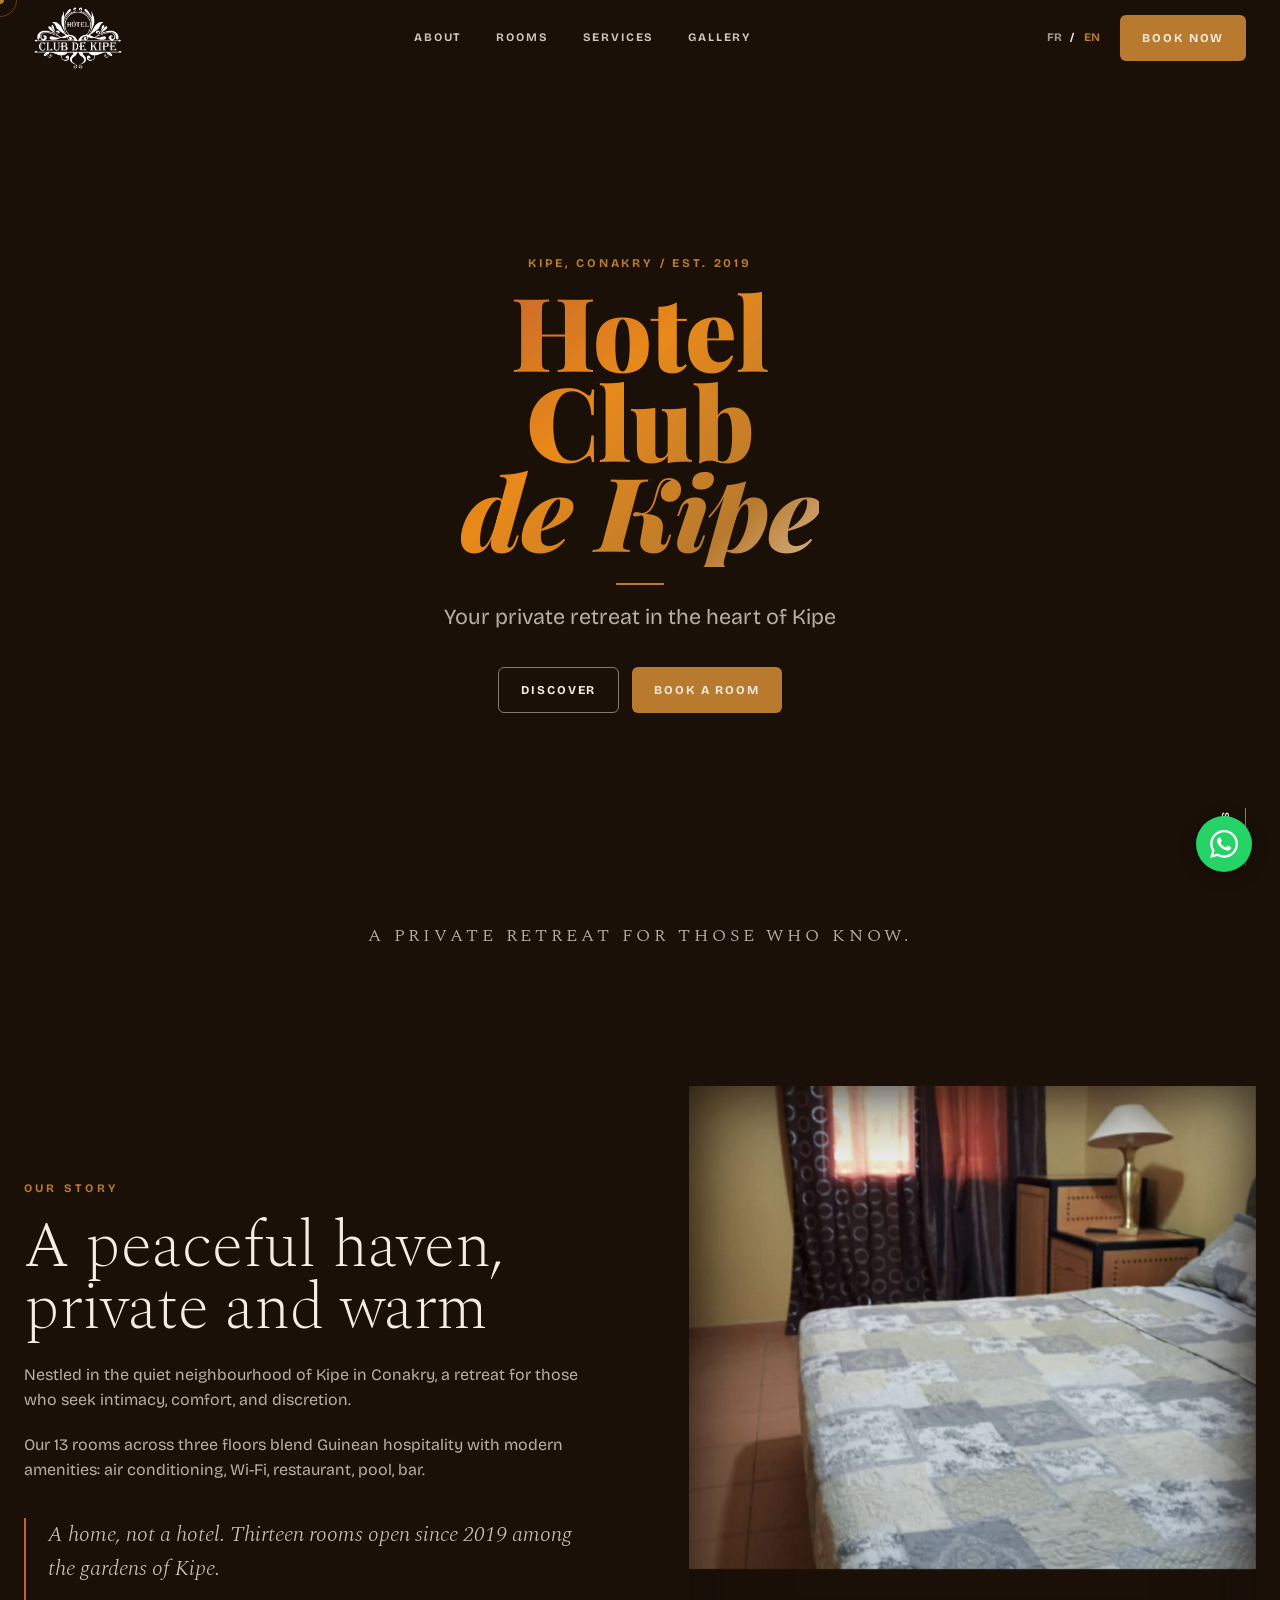
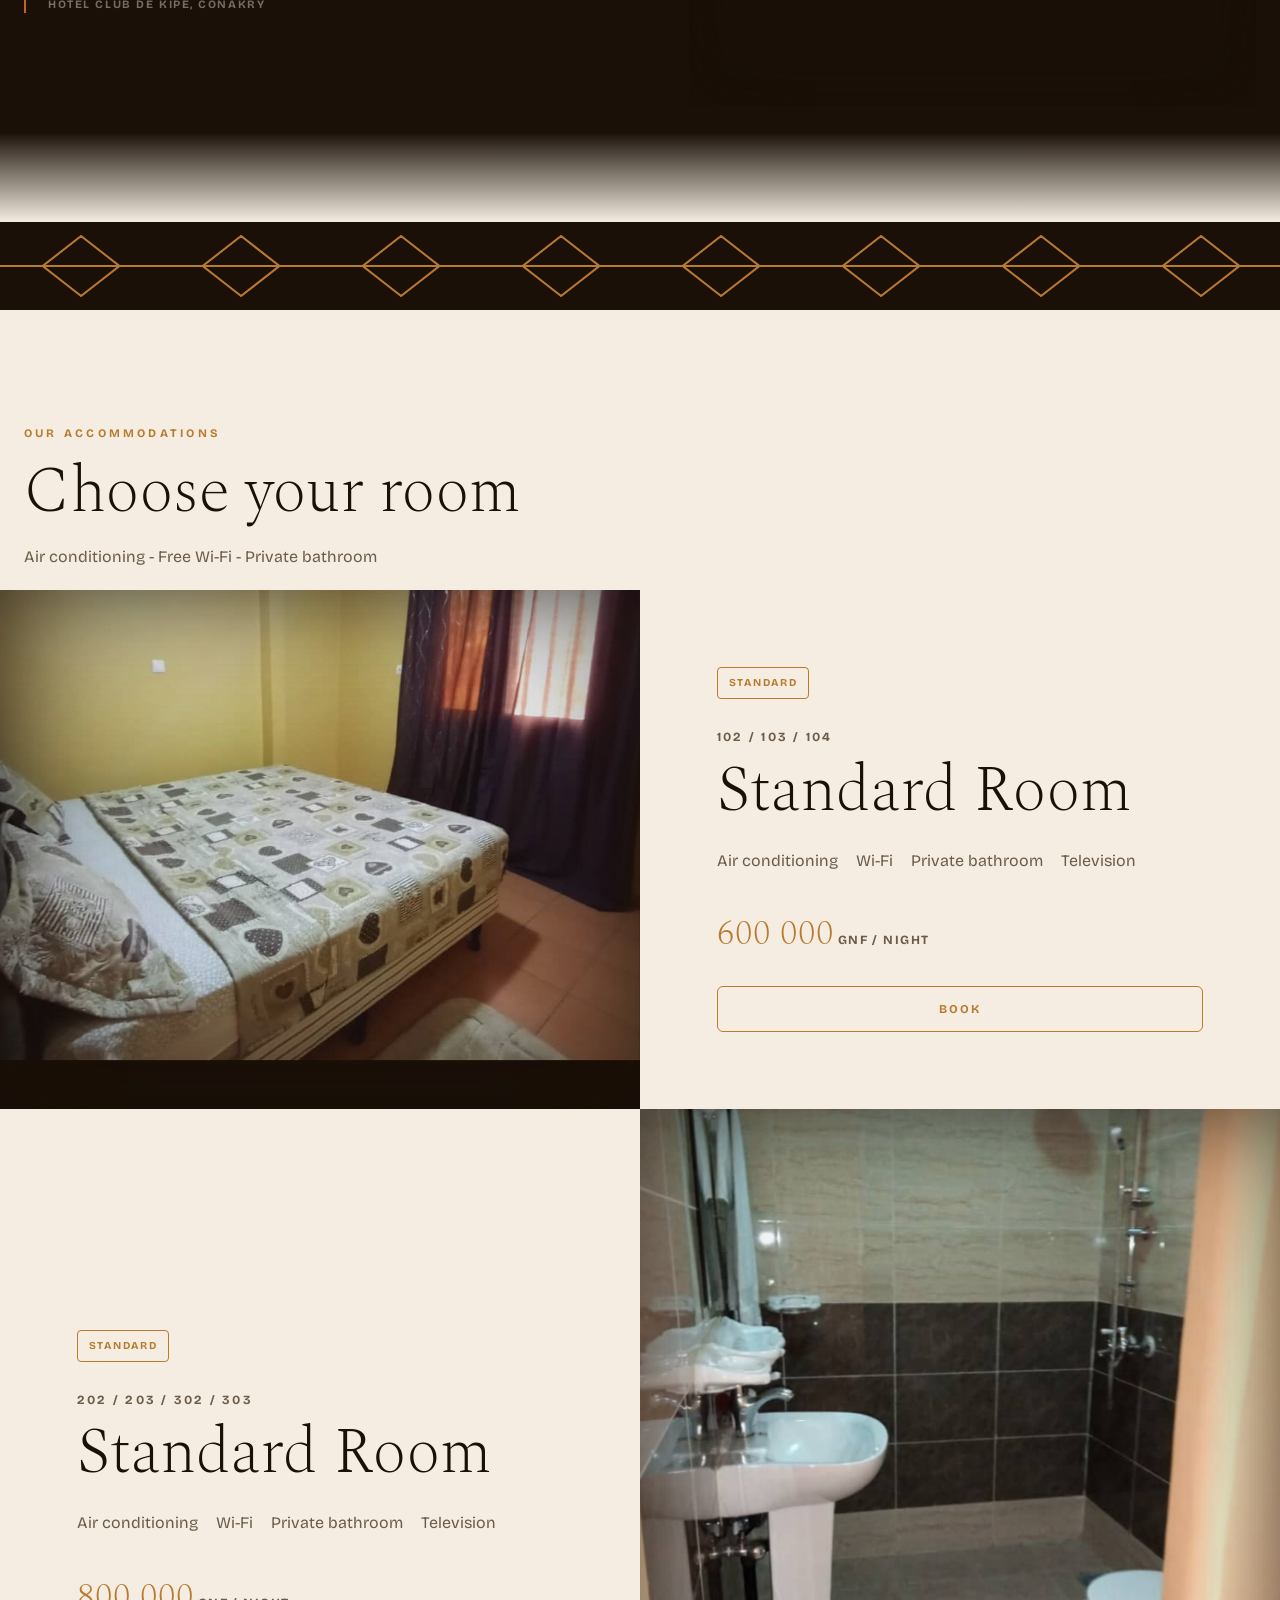
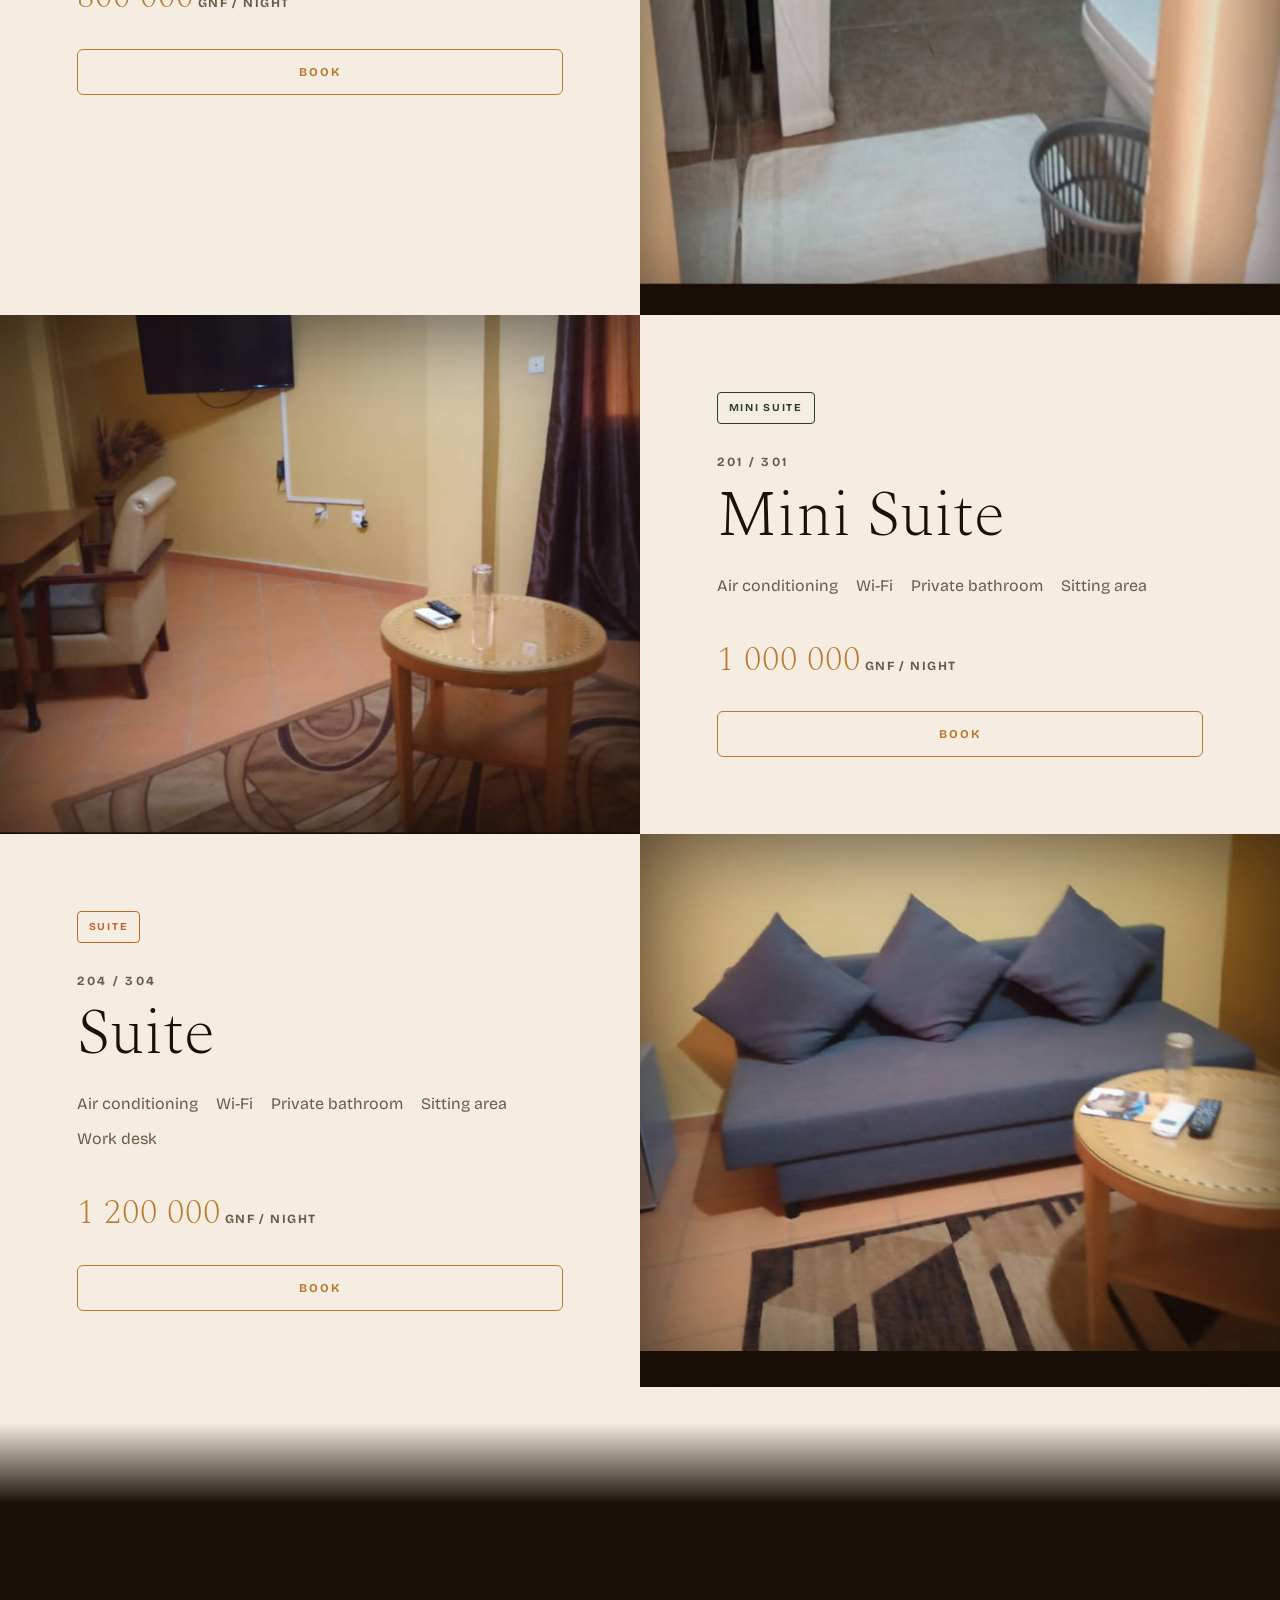
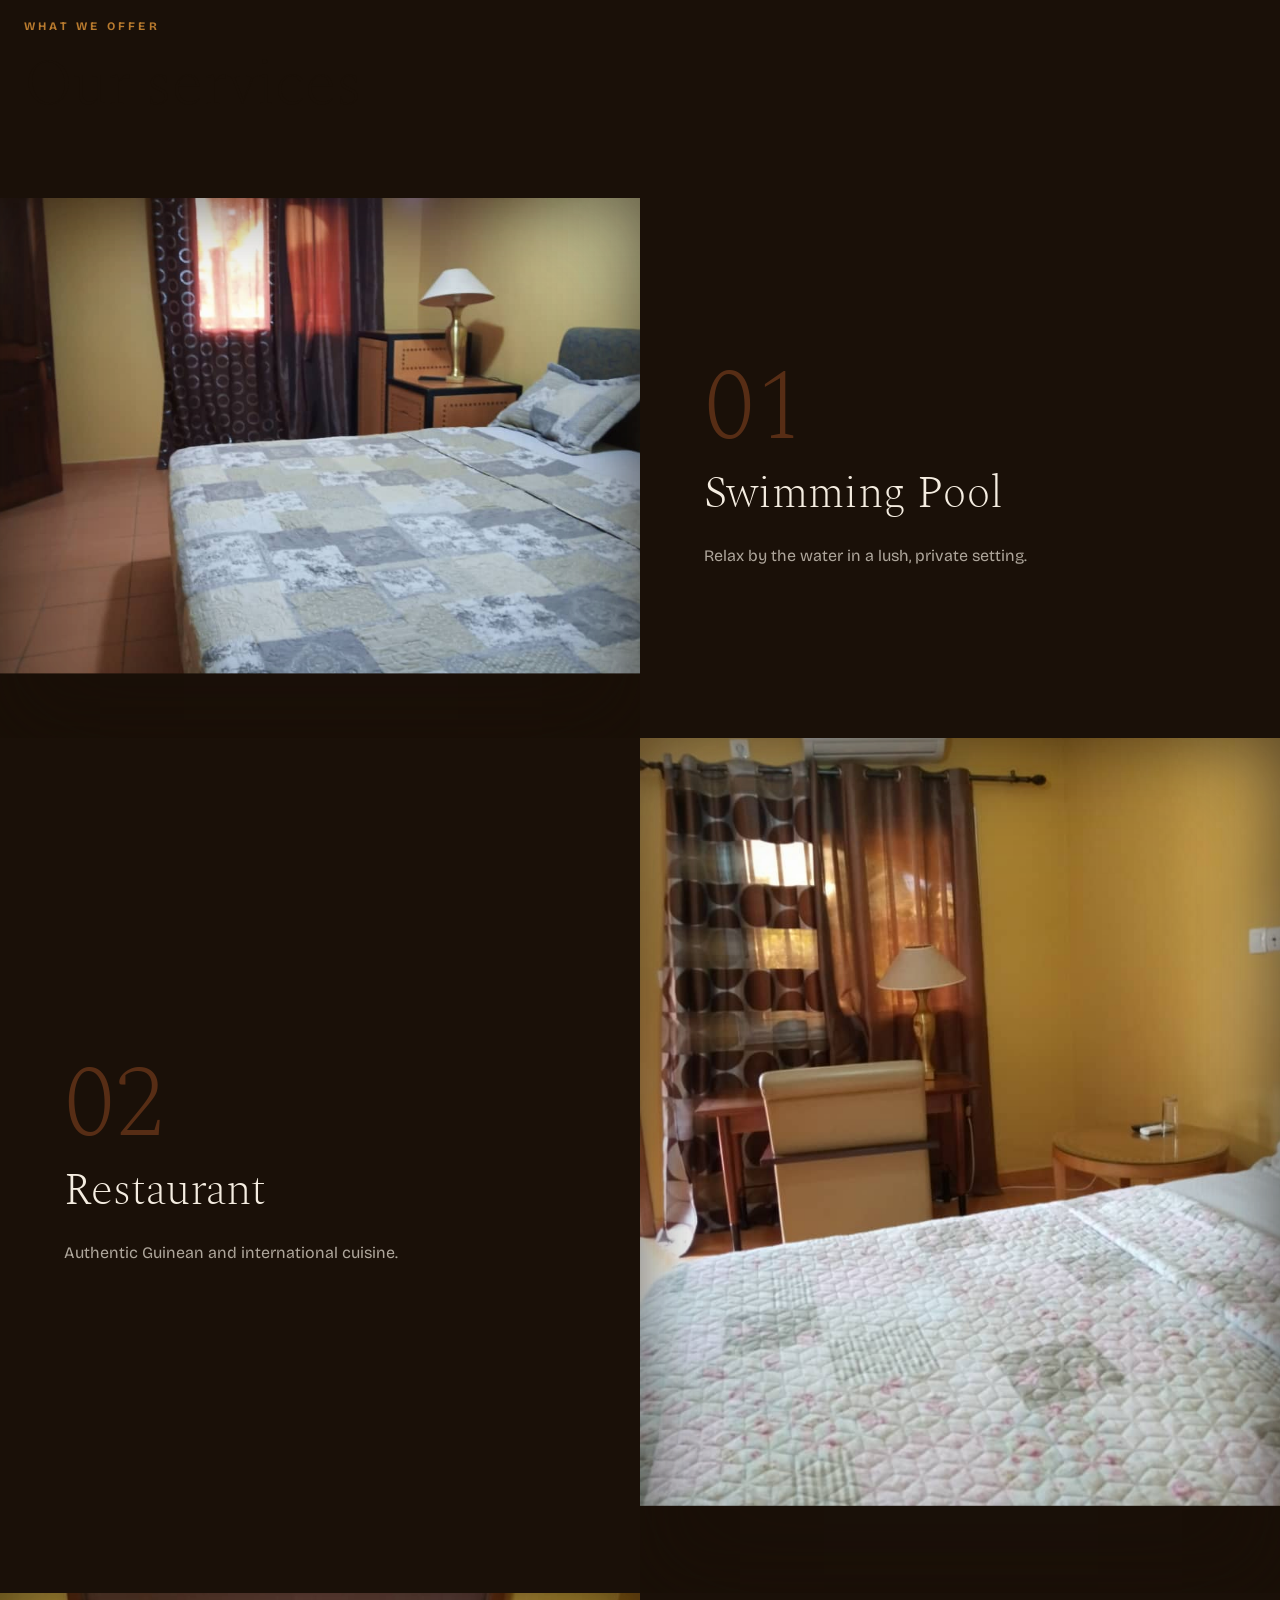
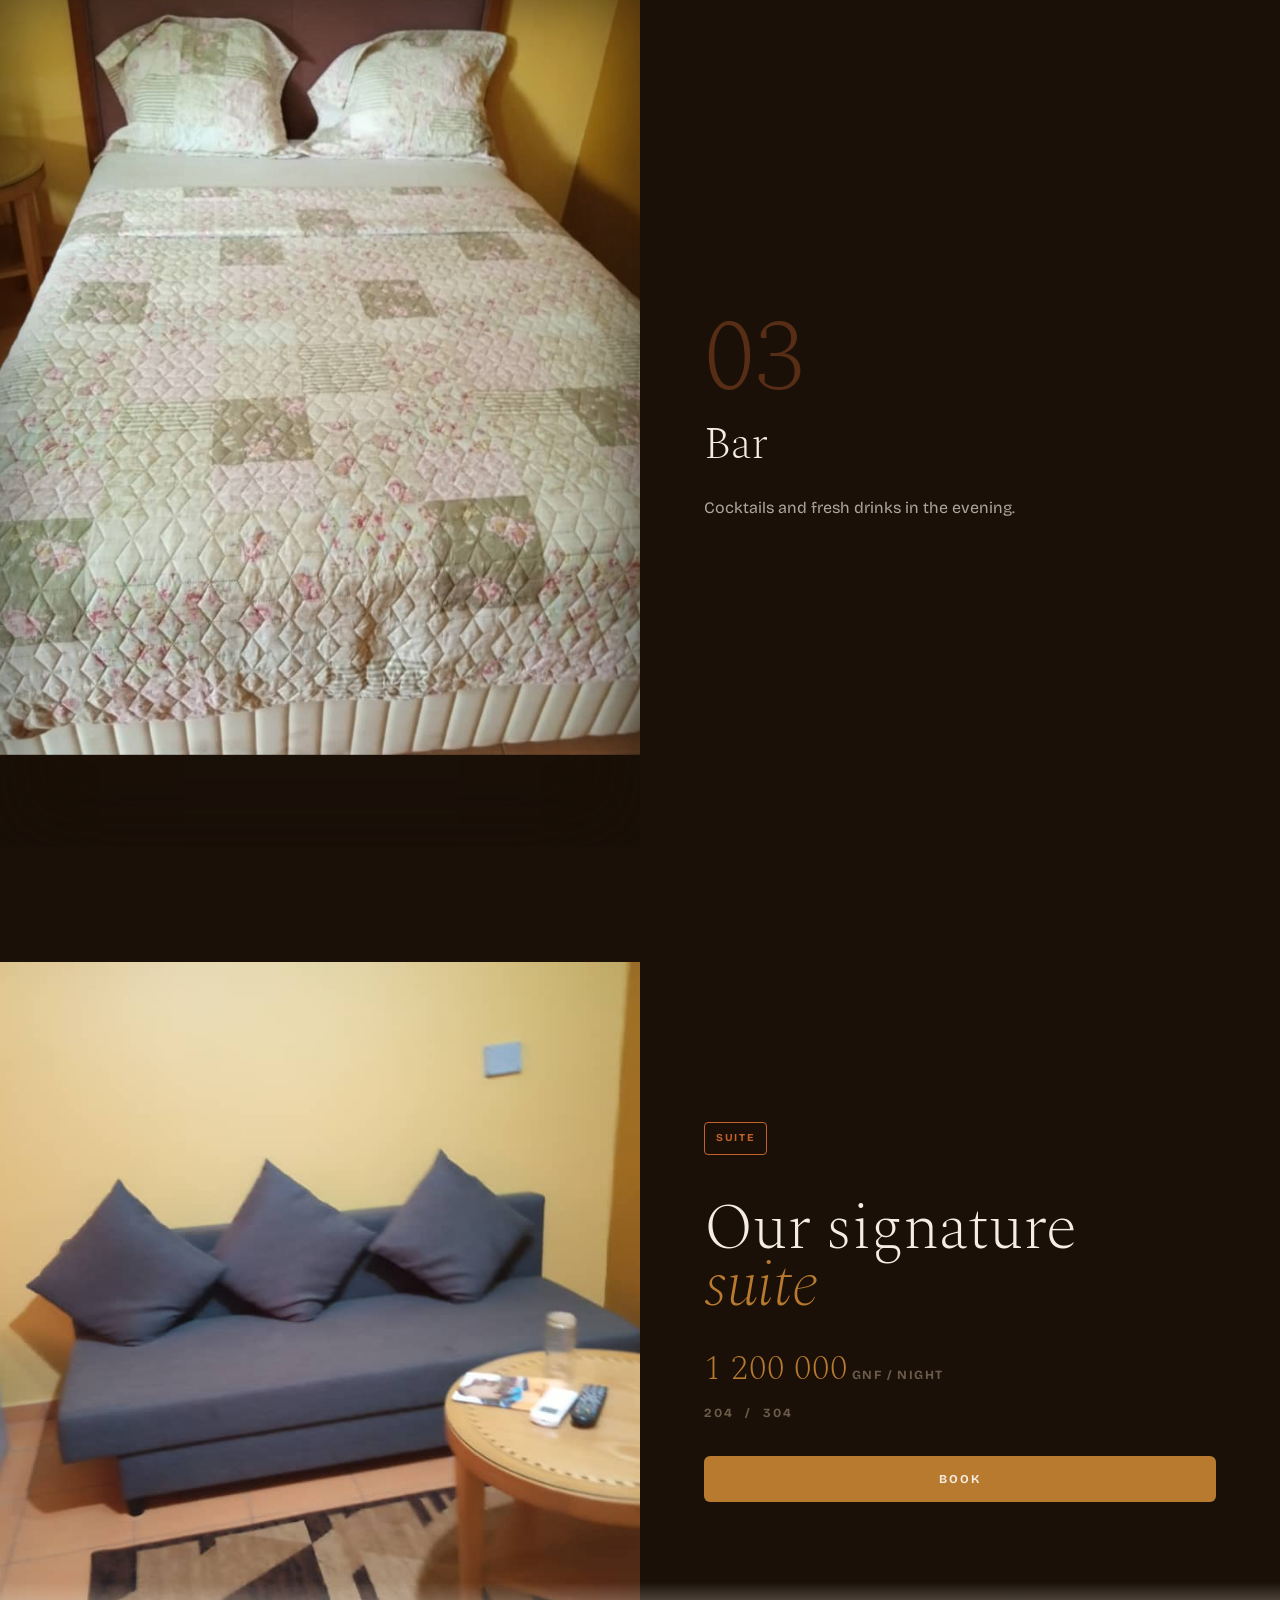
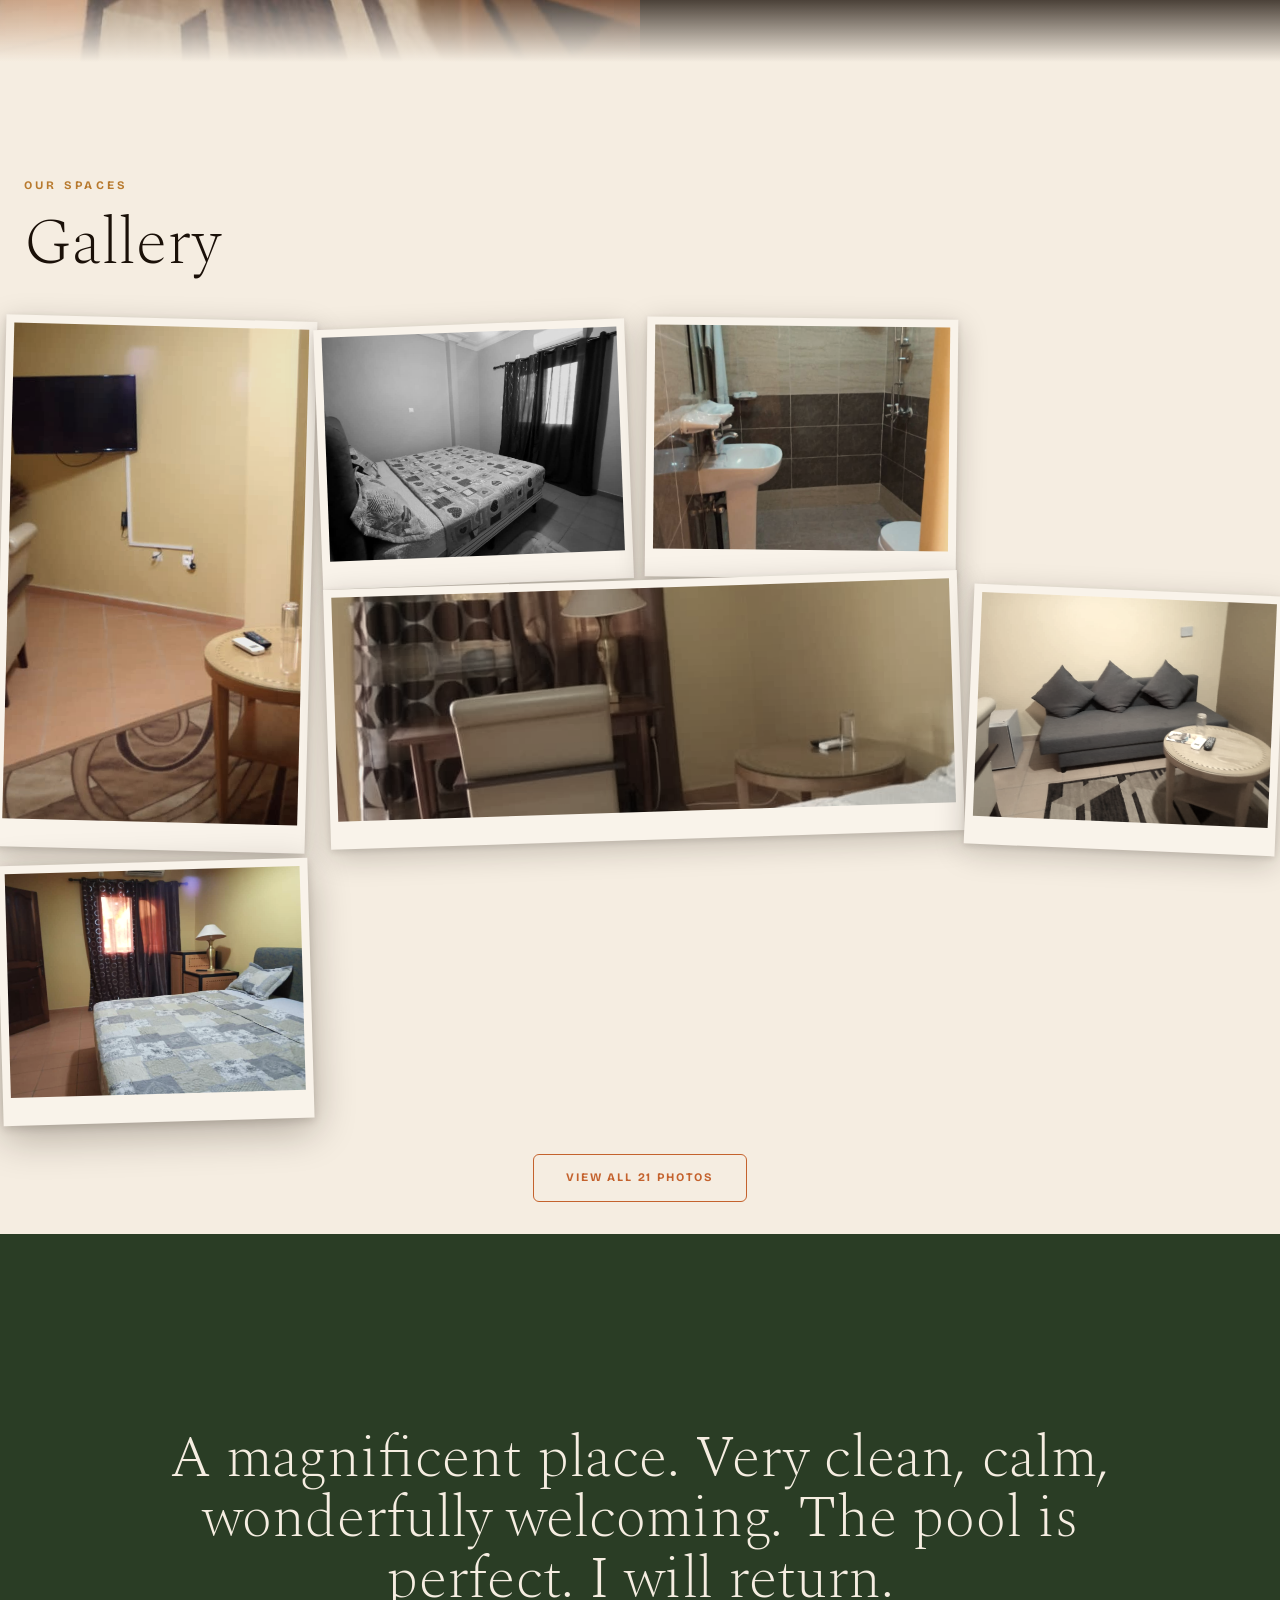
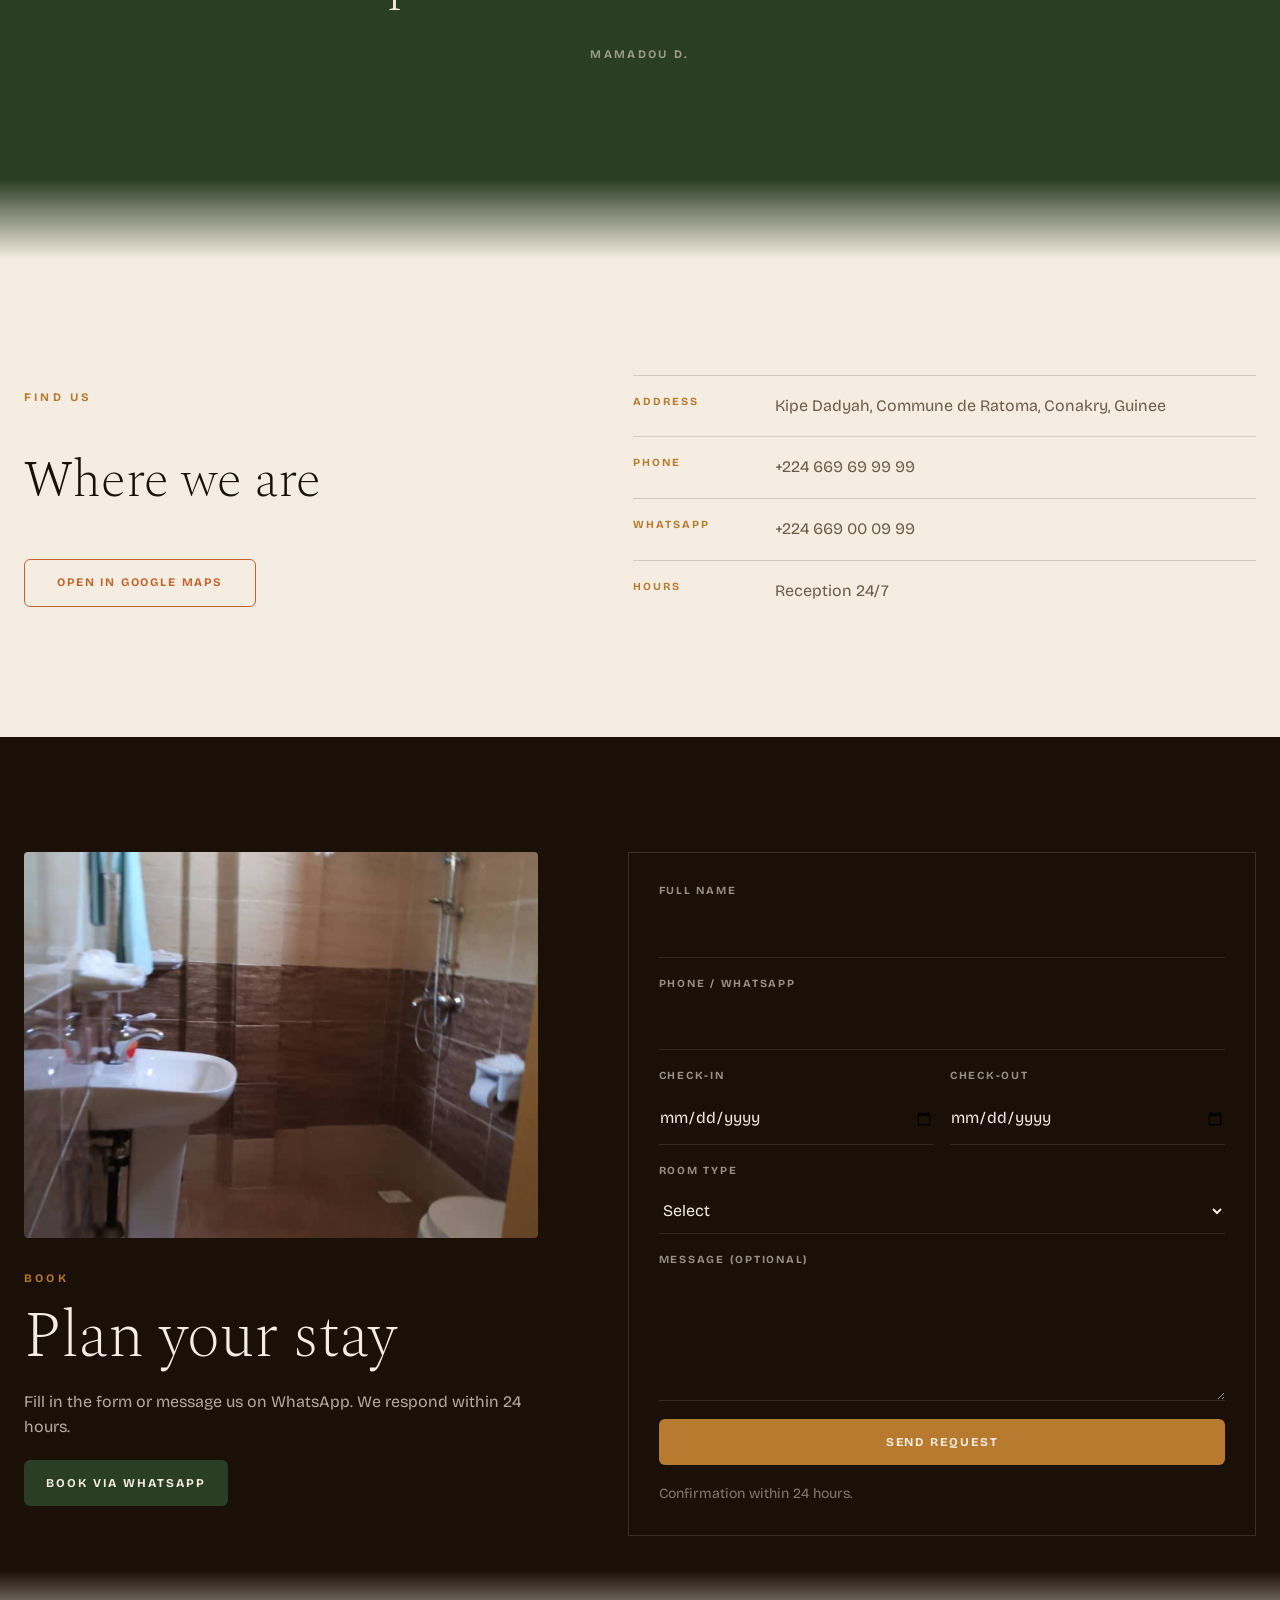
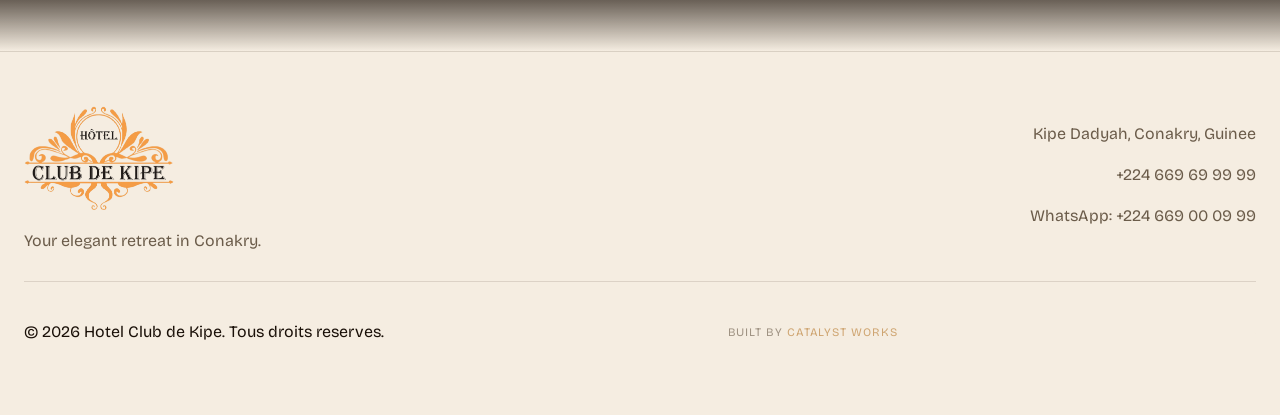
==== commit 6f5ad6e2: "fix(design): replace SVG displacement filter with rough clip-path edges - Remove filter:url(#rough-e" ====
--- a/index.html
+++ b/index.html
@@ -11,15 +11,27 @@
   <link rel="preconnect" href="https://fonts.googleapis.com">
   <link rel="preconnect" href="https://fonts.gstatic.com" crossorigin>
   <link href="https://fonts.googleapis.com/css2?family=Playfair+Display:ital,wght@0,900;1,900&family=Spectral:ital,wght@0,200;0,300;0,400;0,600;1,200;1,300;1,400&family=Bricolage+Grotesque:opsz,wght@12..96,300;12..96,400;12..96,500;12..96,700&display=swap" rel="stylesheet">
-  <link rel="stylesheet" href="styles.css?v=20260611">
+  <link rel="stylesheet" href="styles.css?v=20260612">
 </head>
 <body>
-<svg style="display:none" aria-hidden="true" focusable="false">
+<svg style="display:none;position:absolute;width:0;height:0" aria-hidden="true" focusable="false">
   <defs>
-    <filter id="rough-edge" x="-5%" y="-5%" width="110%" height="110%" color-interpolation-filters="sRGB">
-      <feTurbulence type="fractalNoise" baseFrequency="0.03" numOctaves="4" seed="7" result="noise"/>
-      <feDisplacementMap in="SourceGraphic" in2="noise" scale="22" xChannelSelector="R" yChannelSelector="G"/>
-    </filter>
+    <!-- torn-img-l: rough top+left+bottom, straight right — for left-side room images -->
+    <clipPath id="torn-img-l" clipPathUnits="objectBoundingBox">
+      <path d="M0.04,0.05 L0.1,0 L0.17,0.08 L0.24,0.01 L0.31,0.07 L0.38,0 L0.46,0.09 L0.53,0.01 L0.6,0.08 L0.67,0 L0.75,0.09 L0.82,0.01 L0.89,0.07 L0.97,0.02 L1,0 L1,1 L0.97,0.98 L0.88,0.93 L0.8,0.99 L0.72,0.93 L0.64,1 L0.56,0.93 L0.48,1 L0.4,0.93 L0.32,1 L0.24,0.93 L0.16,1 L0.08,0.93 L0.03,0.96 L0,0.9 L0.07,0.82 L0,0.74 L0.07,0.66 L0,0.58 L0.07,0.5 L0,0.42 L0.07,0.34 L0,0.26 L0.07,0.18 L0.01,0.1 Z"/>
+    </clipPath>
+    <!-- torn-img-r: rough top+right+bottom, straight left — for right-side (flipped) room images -->
+    <clipPath id="torn-img-r" clipPathUnits="objectBoundingBox">
+      <path d="M0,0 L0.07,0.01 L0.14,0.07 L0.21,0.01 L0.28,0.08 L0.35,0 L0.42,0.08 L0.49,0.01 L0.56,0.08 L0.63,0 L0.7,0.08 L0.77,0.01 L0.84,0.07 L0.9,0 L0.97,0.05 L0.99,0.13 L0.93,0.22 L1,0.31 L0.92,0.4 L1,0.49 L0.93,0.58 L1,0.67 L0.92,0.76 L1,0.85 L0.94,0.95 L0.87,1 L0.78,0.92 L0.69,1 L0.6,0.92 L0.51,1 L0.42,0.92 L0.33,1 L0.24,0.92 L0.15,1 L0.06,0.94 L0,1 Z"/>
+    </clipPath>
+    <!-- torn-about: rough all sides, different amplitude — for about image -->
+    <clipPath id="torn-about" clipPathUnits="objectBoundingBox">
+      <path d="M0.05,0.04 L0.12,0.01 L0.2,0.08 L0.28,0.01 L0.36,0.07 L0.44,0.01 L0.52,0.08 L0.6,0.01 L0.68,0.07 L0.76,0.01 L0.84,0.08 L0.91,0.01 L0.97,0.04 L0.99,0.1 L0.93,0.19 L0.99,0.28 L0.93,0.37 L0.99,0.46 L0.93,0.55 L0.99,0.64 L0.93,0.73 L0.99,0.82 L0.94,0.92 L0.97,0.97 L0.9,0.99 L0.82,0.93 L0.74,0.99 L0.66,0.93 L0.58,0.99 L0.5,0.93 L0.42,0.99 L0.34,0.93 L0.26,0.99 L0.18,0.93 L0.1,0.99 L0.04,0.96 L0,0.89 L0.06,0.81 L0,0.73 L0.06,0.65 L0,0.57 L0.06,0.49 L0,0.41 L0.06,0.33 L0,0.25 L0.06,0.17 L0.02,0.1 Z"/>
+    </clipPath>
+    <!-- torn-svc: rough all sides — for services images -->
+    <clipPath id="torn-svc" clipPathUnits="objectBoundingBox">
+      <path d="M0.04,0.05 L0.12,0.01 L0.19,0.07 L0.27,0.01 L0.35,0.08 L0.43,0.01 L0.51,0.07 L0.59,0.01 L0.67,0.07 L0.75,0.01 L0.83,0.07 L0.91,0.01 L0.96,0.04 L1,0.12 L0.94,0.21 L1,0.3 L0.94,0.39 L1,0.48 L0.94,0.57 L1,0.66 L0.94,0.75 L1,0.84 L0.95,0.93 L0.97,0.97 L0.9,1 L0.82,0.93 L0.74,1 L0.66,0.93 L0.58,1 L0.5,0.93 L0.42,1 L0.34,0.93 L0.26,1 L0.18,0.93 L0.1,1 L0.04,0.96 L0,0.88 L0.06,0.79 L0,0.7 L0.06,0.61 L0,0.52 L0.06,0.43 L0,0.34 L0.06,0.25 L0,0.16 L0.04,0.09 Z"/>
+    </clipPath>
   </defs>
 </svg>
   <a href="#main-content" class="skip-link">Aller au contenu principal</a>
@@ -355,7 +367,7 @@
   </a>
   <script src="https://cdnjs.cloudflare.com/ajax/libs/gsap/3.12.5/gsap.min.js"></script>
   <script src="https://cdnjs.cloudflare.com/ajax/libs/gsap/3.12.5/ScrollTrigger.min.js"></script>
-  <script src="script.js?v=20260611"></script>
+  <script src="script.js?v=20260612"></script>
 </body>
 </html>
 
--- a/styles.css
+++ b/styles.css
@@ -96,9 +96,9 @@
 .african-divider svg{width:100%;height:100%;fill:none;stroke:currentColor;stroke-width:2}
 
 .rooms-sec{background:var(--cream)}
-.room-row{display:grid;grid-template-columns:1fr 1fr;min-height:480px}
+.room-row{display:grid;grid-template-columns:1fr 1fr;min-height:380px}
 .room-row-flip .room-row-img{order:2}
-.room-row-img{min-height:480px;background:var(--cream);overflow:hidden}
+.room-row-img{min-height:380px;background:var(--ink);overflow:hidden}
 .room-row-img img{width:100%;height:115%;margin-top:-7.5%;object-fit:cover;will-change:transform}
 .room-row-body{display:flex;flex-direction:column;justify-content:center;padding:clamp(32px,6vw,82px)}
 .room-badge,.rr-badge{width:max-content;margin-bottom:28px;padding:7px 11px;border:1px solid currentColor;border-radius:4px;color:var(--gold);font-size:.66rem;font-weight:700;letter-spacing:.16em;text-transform:uppercase}
@@ -204,7 +204,7 @@
   .nav-links{gap:18px}
   .about-inner,.bk-grid{grid-template-columns:1fr}
   .map-editorial{grid-template-columns:1fr;gap:clamp(28px,5vw,48px)}
-  .about-right,.about-img{min-height:480px}
+  .about-right,.about-img{min-height:400px}
   .svc-split{grid-template-columns:1fr}
   .suite-spot{grid-template-columns:1fr}
   .svc-split-flip .svc-split-img{order:0}
@@ -234,7 +234,7 @@
   .hero-scroll-cue{display:none}
   .room-row,.room-row-flip{grid-template-columns:1fr}
   .room-row-flip .room-row-img{order:0}
-  .room-row-img{min-height:340px}
+  .room-row-img{min-height:280px}
   .gal-grid{grid-template-columns:repeat(2,1fr);grid-auto-rows:190px}
   .gal-all{grid-template-columns:repeat(2,1fr);grid-auto-rows:160px}
   .gp-wide{grid-column:span 2}
@@ -282,20 +282,21 @@
 
 /* === Photo Treatments - rough-cut edges + burned borders + polaroids ============ */
 
-/* Room images: SVG rough-cut edge + burned corner overlay (no vignette fade) */
-.room-row-img{min-height:480px;background:var(--cream);overflow:hidden;position:relative}
-.room-row-img img{filter:url(#rough-edge);will-change:transform}
-.room-row-img::after{content:'';position:absolute;inset:0;box-shadow:inset 0 0 70px rgba(26,16,8,.5),inset 0 0 130px rgba(26,16,8,.24);pointer-events:none;z-index:2}
-
-/* About: rough-cut edge into dark ink bg + burned corners */
+/* Room images: SVG rough torn clip — ink bg shows at cut edges, no blur */
+.room-row-img{min-height:380px;background:var(--ink);overflow:hidden;position:relative;clip-path:url(#torn-img-l);-webkit-clip-path:url(#torn-img-l)}
+.room-row-flip .room-row-img{clip-path:url(#torn-img-r);-webkit-clip-path:url(#torn-img-r)}
+.room-row-img img{width:100%;height:115%;margin-top:-7.5%;object-fit:cover;will-change:transform}
+.room-row-img::after{content:'';position:absolute;inset:0;box-shadow:inset 0 0 90px rgba(26,16,8,.65),inset 0 0 180px rgba(26,16,8,.32);pointer-events:none;z-index:2}
+
+/* About: rough torn clip on ink bg */
 .about-right{transform:rotate(-1.5deg);will-change:transform;overflow:hidden;background:var(--ink);position:relative}
-.about-img{width:100%;height:115%;margin-top:-7.5%;object-fit:cover;will-change:transform;filter:sepia(.15) contrast(1.06) brightness(.95);transition:filter .4s var(--ease)}
-.about-right::after{content:'';position:absolute;inset:0;box-shadow:inset 0 0 70px rgba(26,16,8,.7),inset 0 0 30px rgba(26,16,8,.5);pointer-events:none;z-index:2}
+.about-img{width:100%;height:115%;margin-top:-7.5%;object-fit:cover;will-change:transform;filter:sepia(.15) contrast(1.06) brightness(.95);clip-path:url(#torn-about);-webkit-clip-path:url(#torn-about);transition:filter .4s var(--ease)}
+.about-right::after{content:'';position:absolute;inset:0;box-shadow:inset 0 0 90px rgba(26,16,8,.75),inset 0 0 45px rgba(26,16,8,.5);pointer-events:none;z-index:2}
 .about-right:hover .about-img{filter:sepia(0) contrast(1) brightness(1)}
 
-/* Services: burned corner overlay */
-.svc-split-img{position:relative}
-.svc-split-img::after{content:'';position:absolute;inset:0;box-shadow:inset 0 0 60px rgba(26,16,8,.45),inset 0 0 100px rgba(26,16,8,.2);pointer-events:none;z-index:2}
+/* Services: rough torn clip */
+.svc-split-img{position:relative;clip-path:url(#torn-svc);-webkit-clip-path:url(#torn-svc)}
+.svc-split-img::after{content:'';position:absolute;inset:0;box-shadow:inset 0 0 70px rgba(26,16,8,.55),inset 0 0 130px rgba(26,16,8,.25);pointer-events:none;z-index:2}
 
 /* Gallery: ALL items become polaroids */
 .gal-grid{gap:12px}
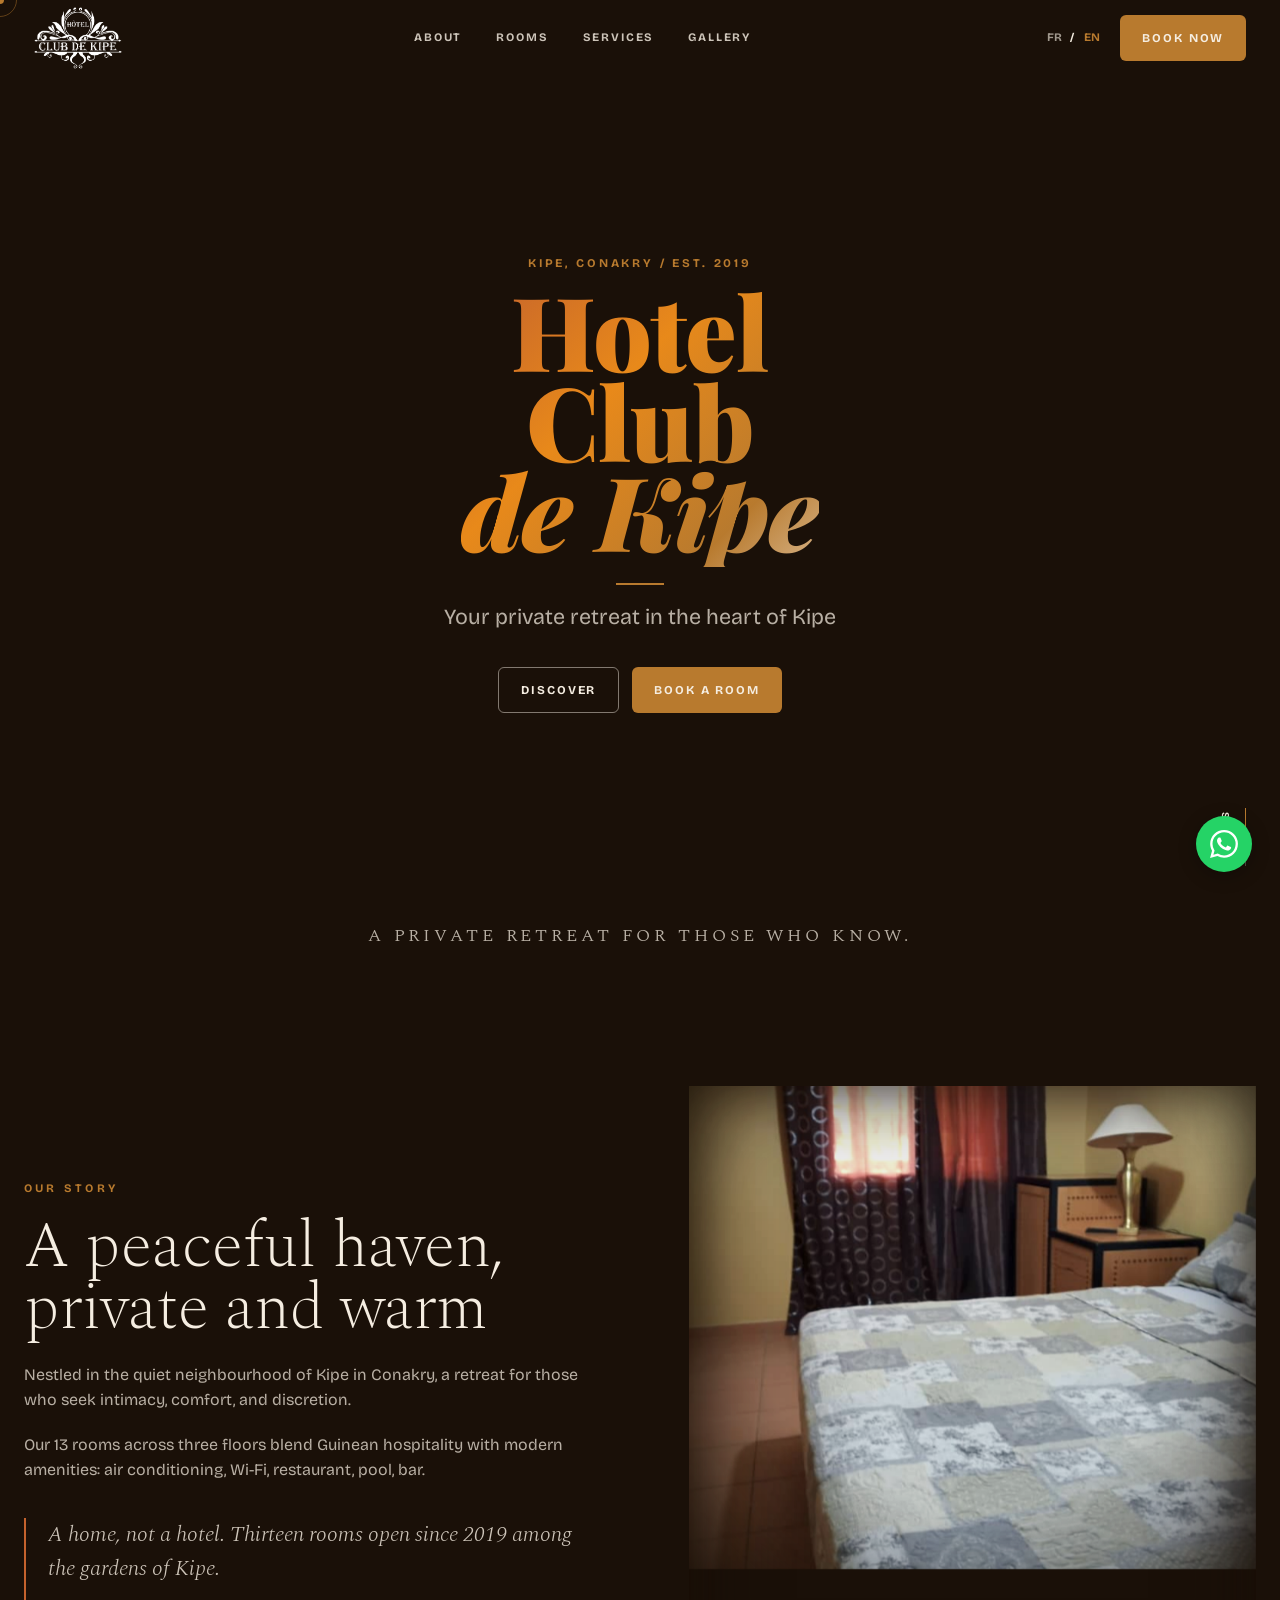
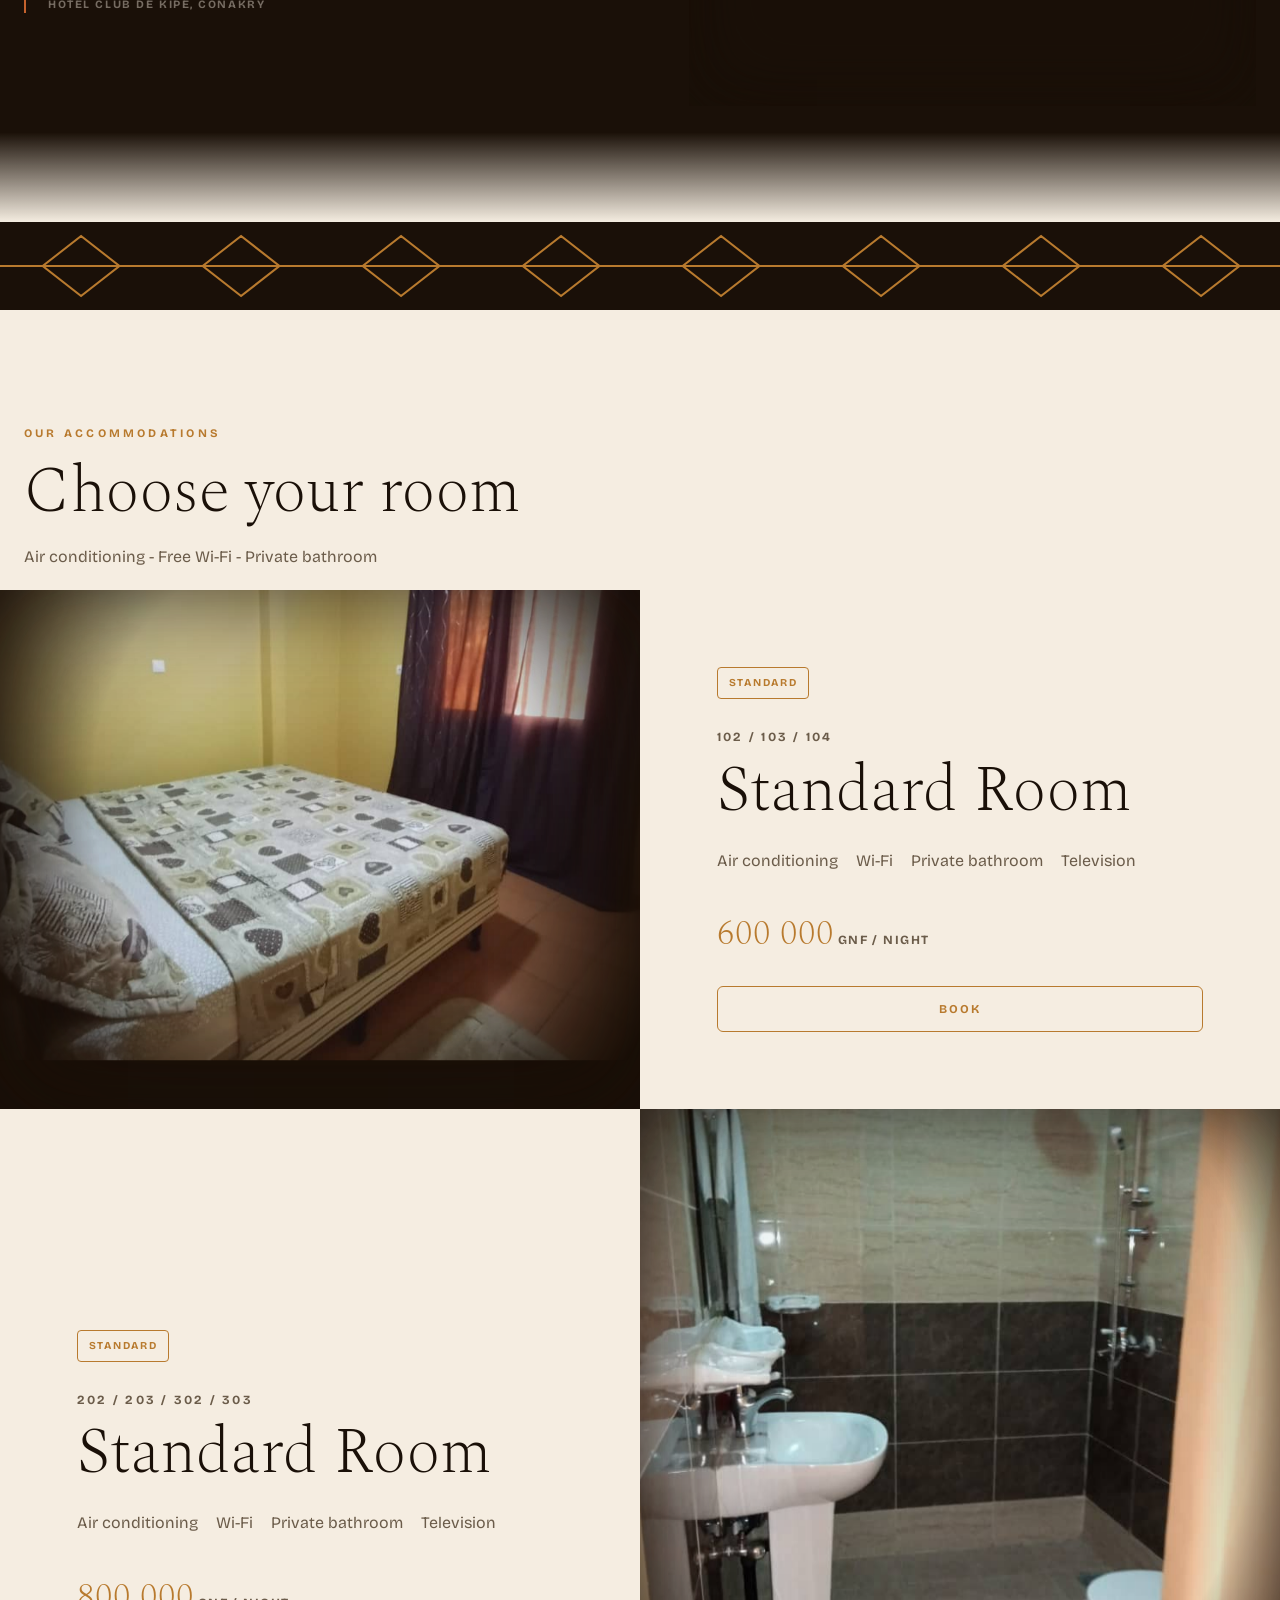
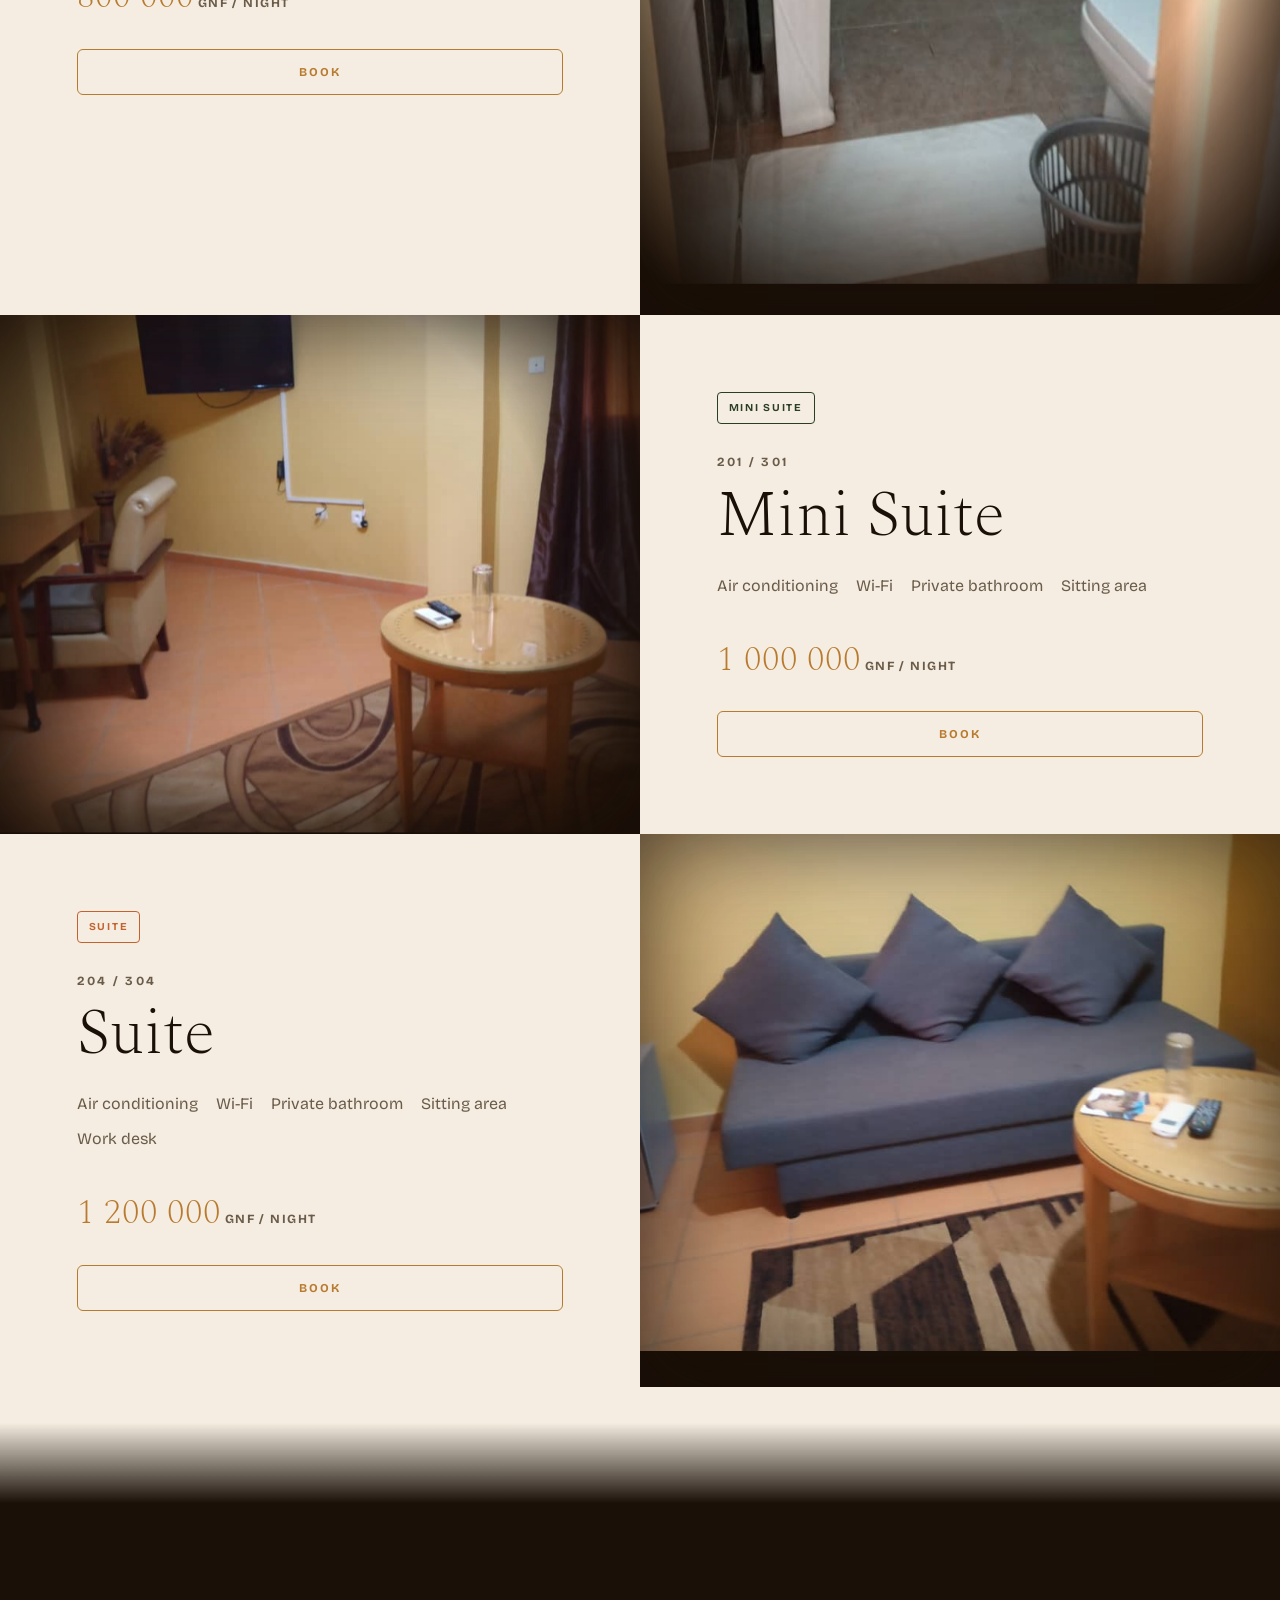
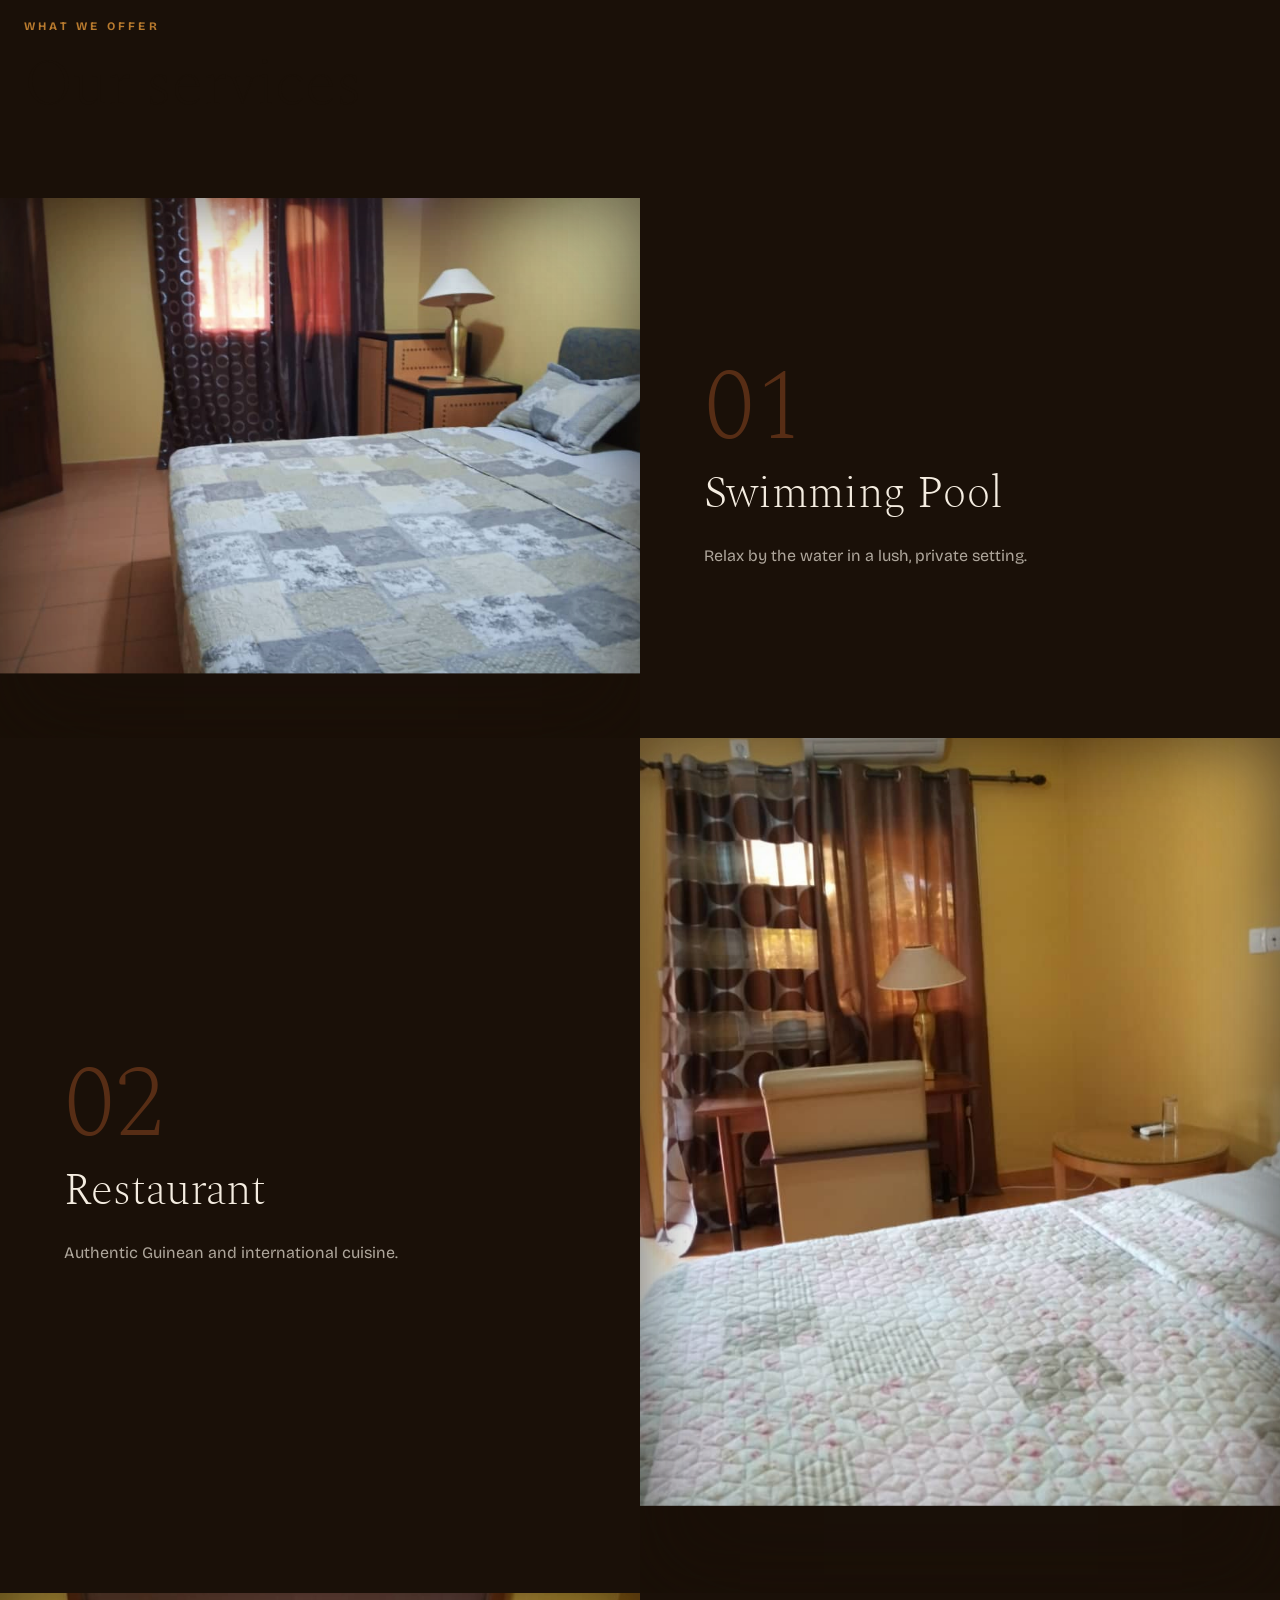
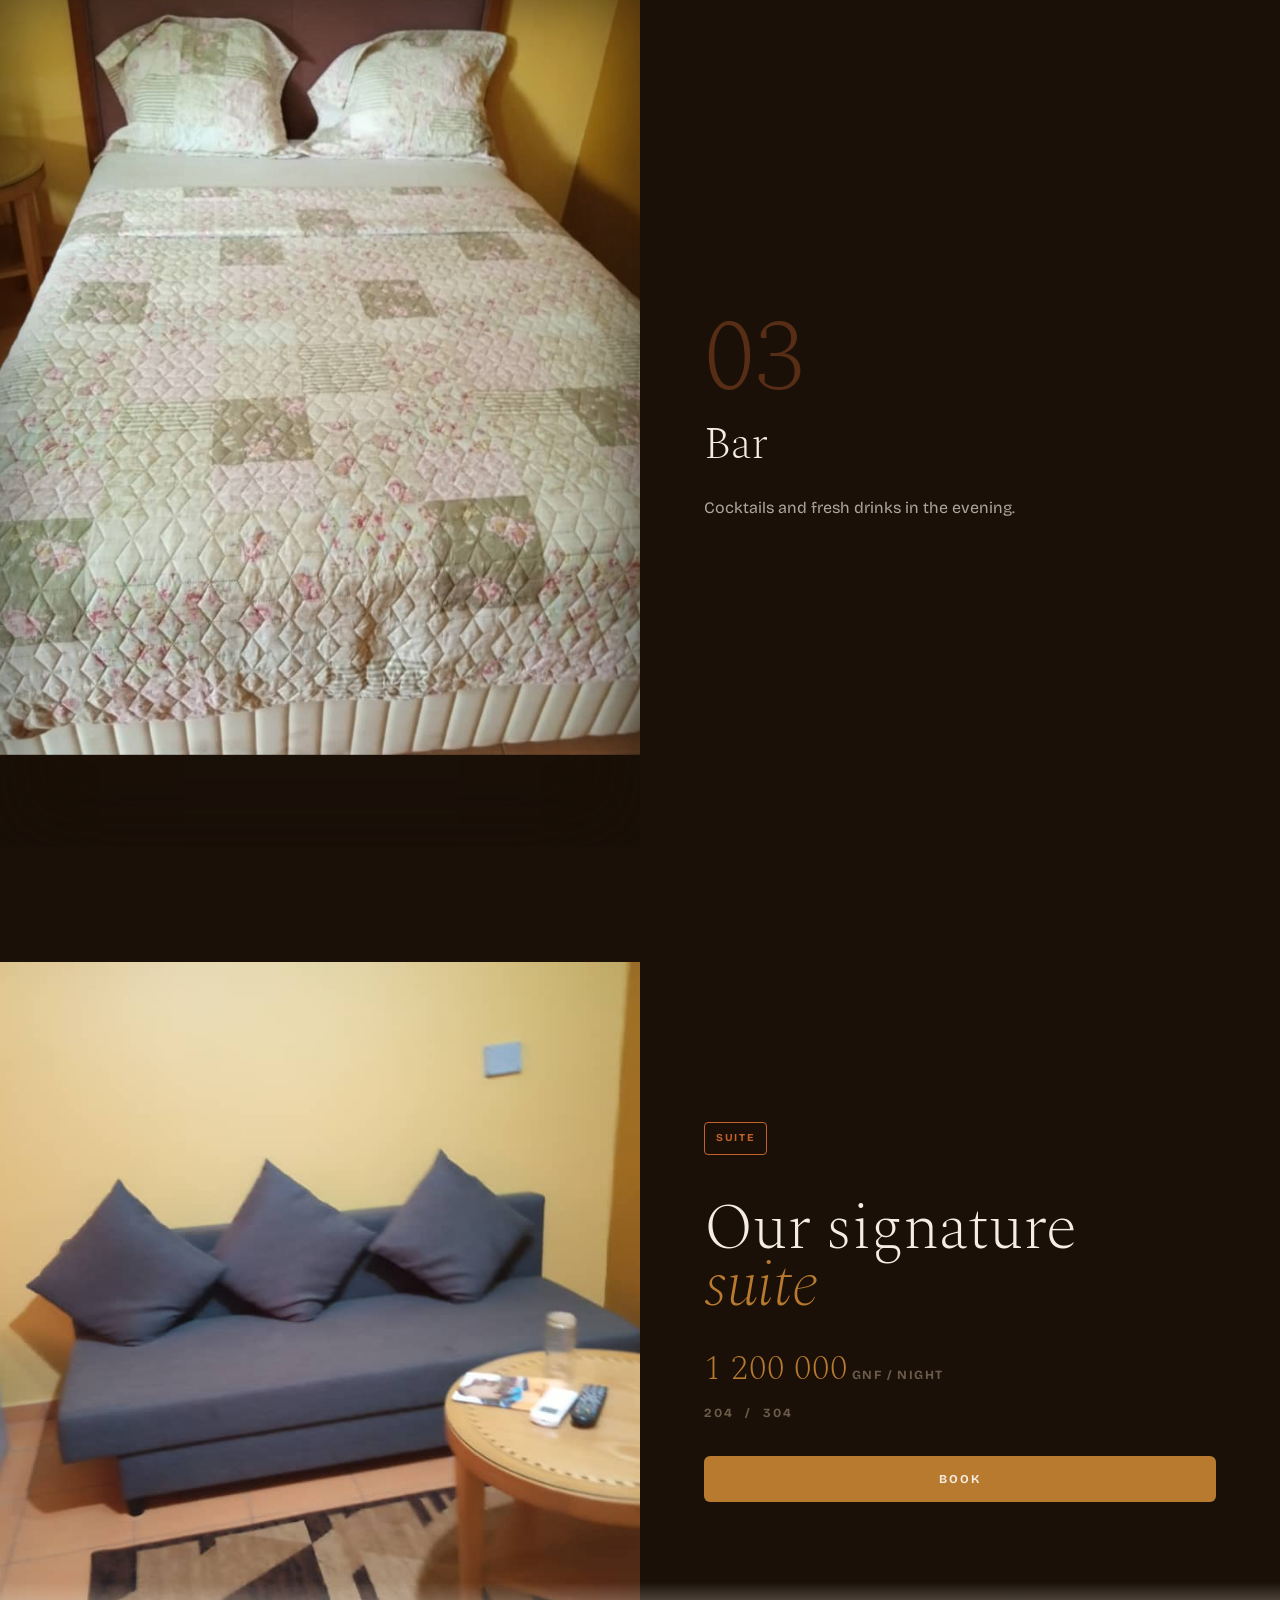
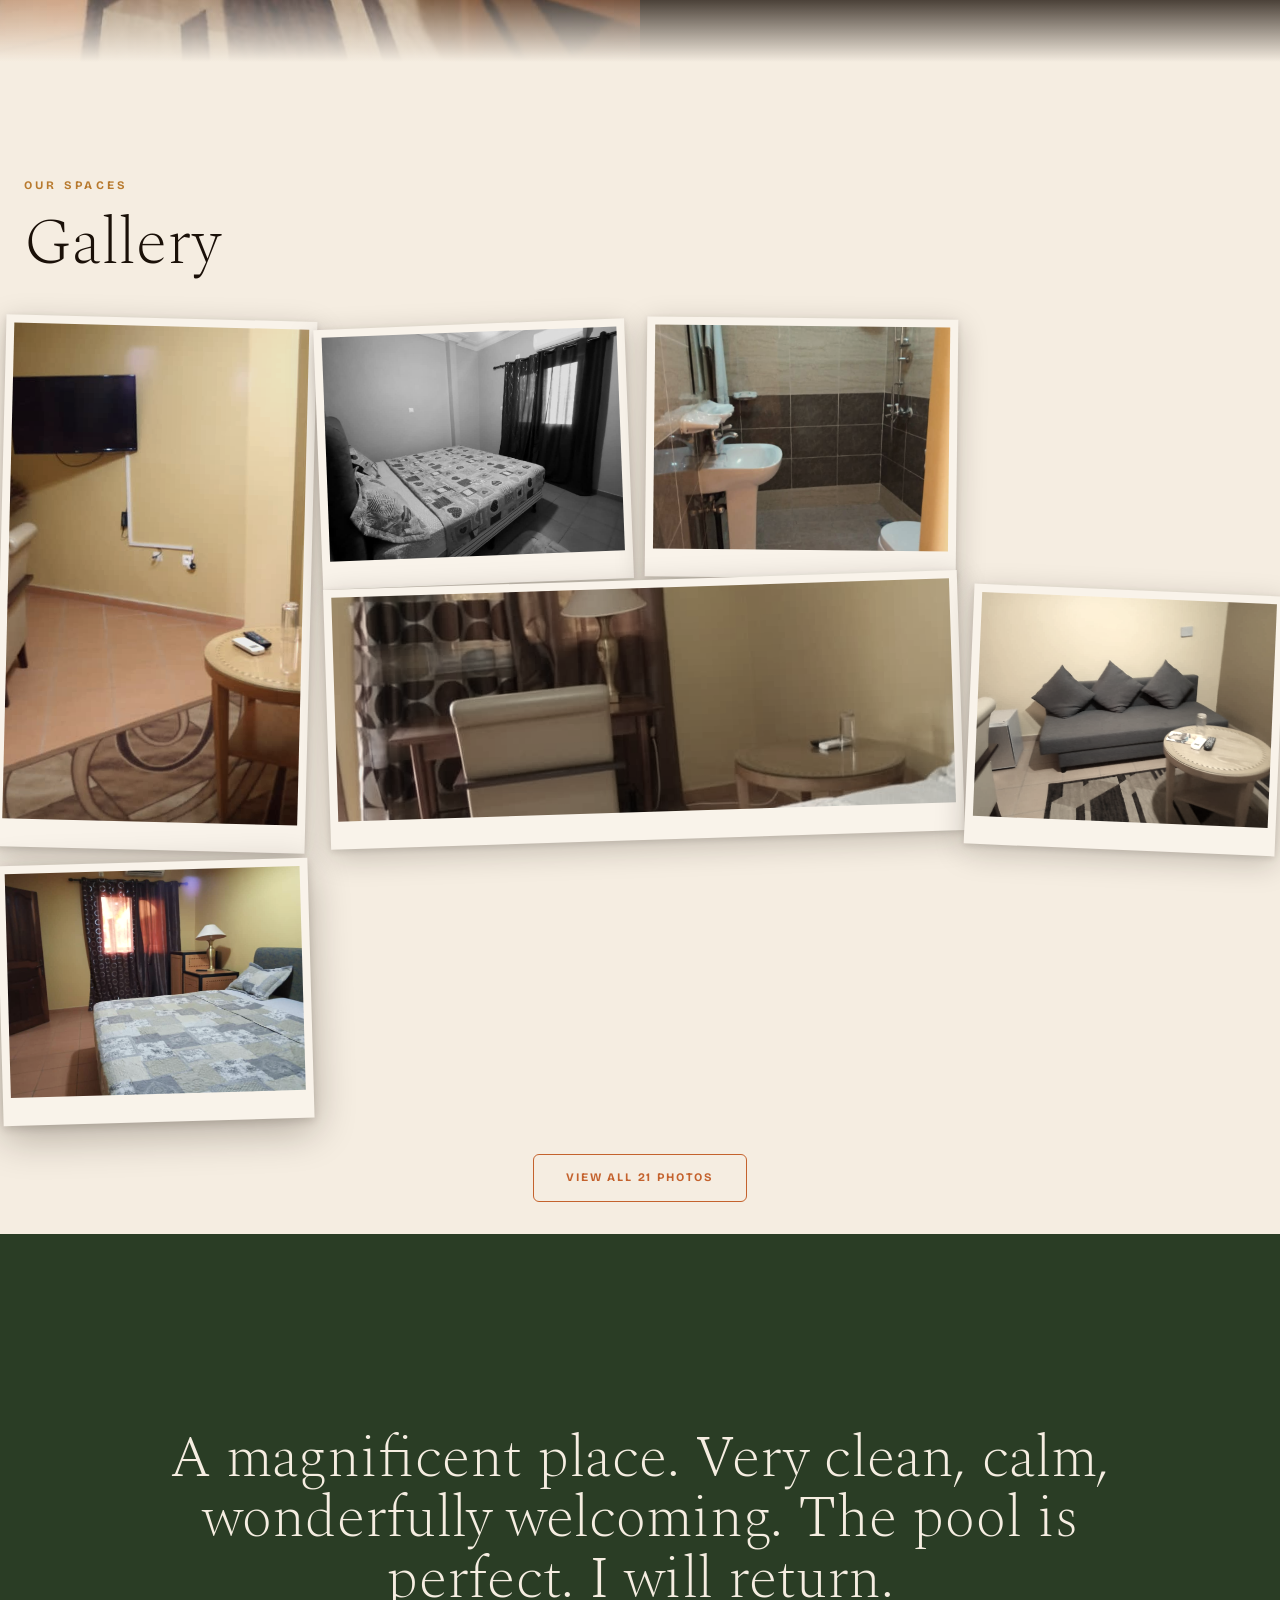
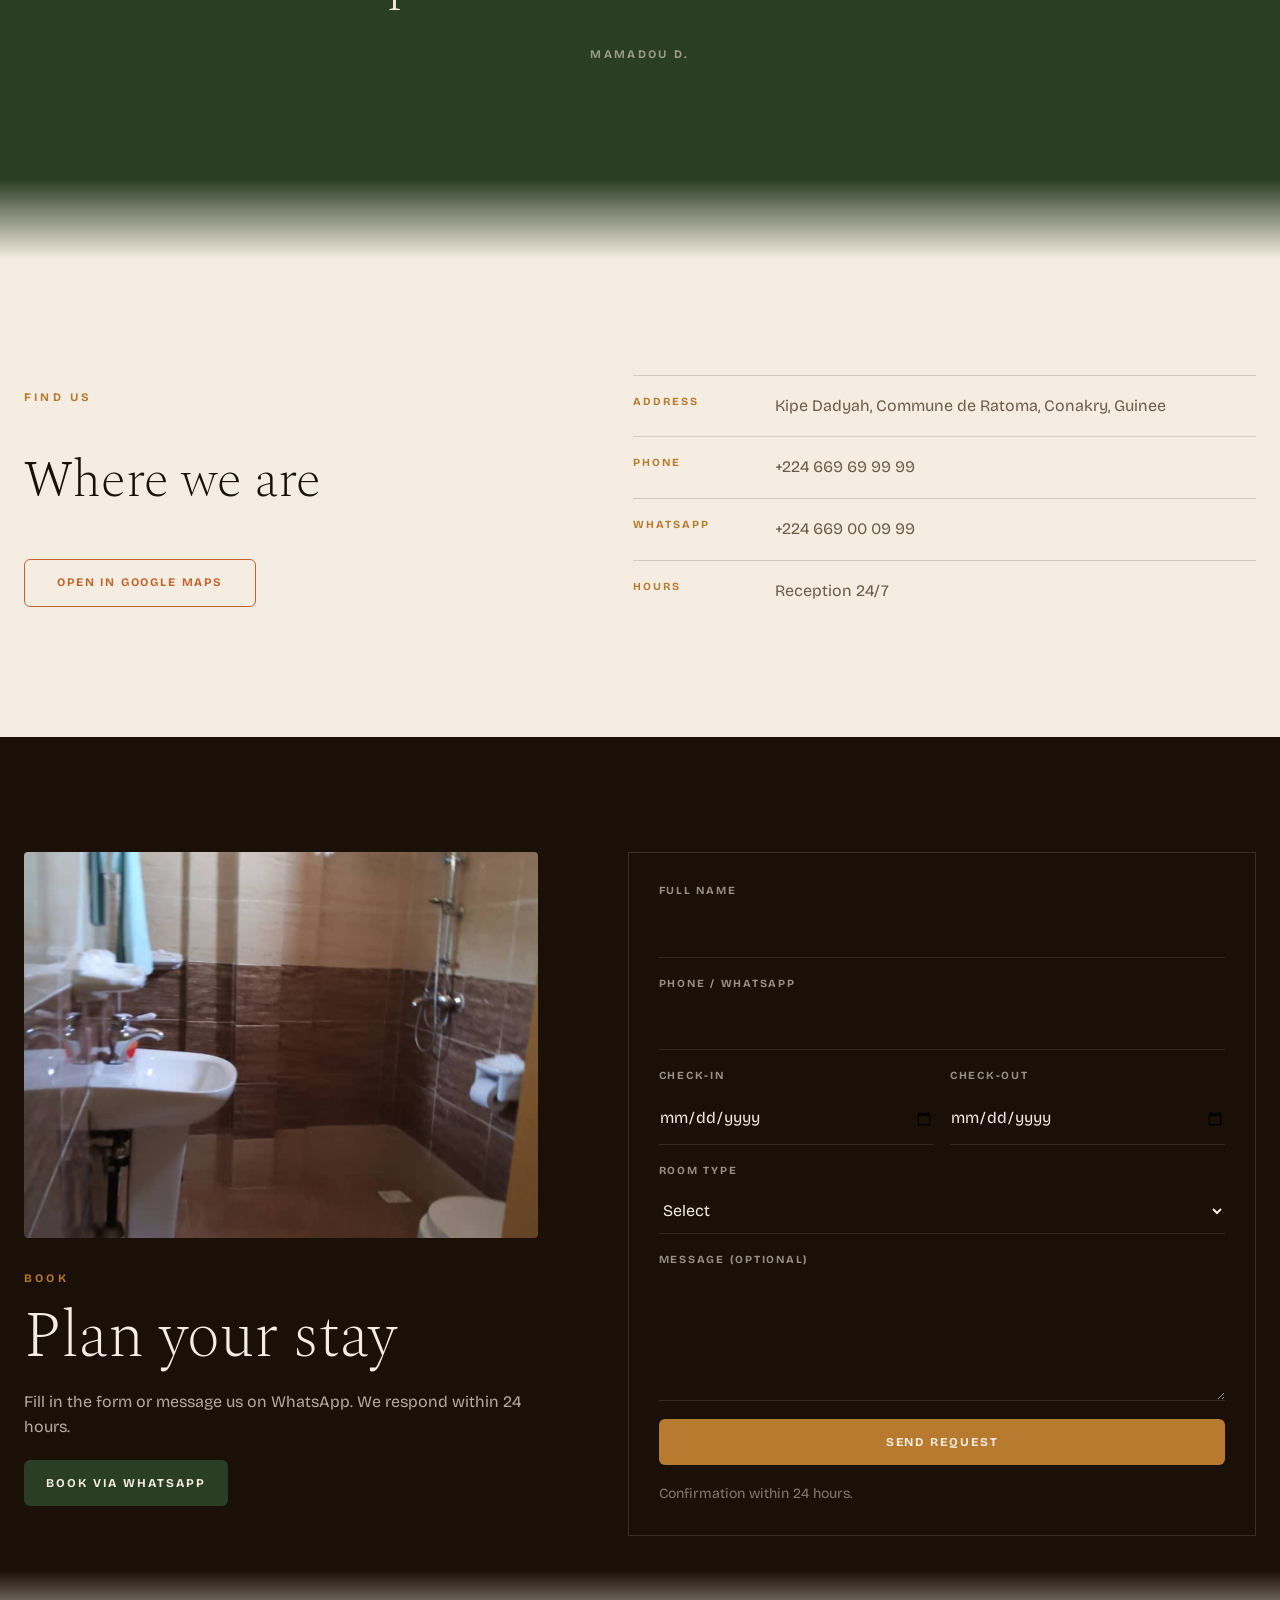
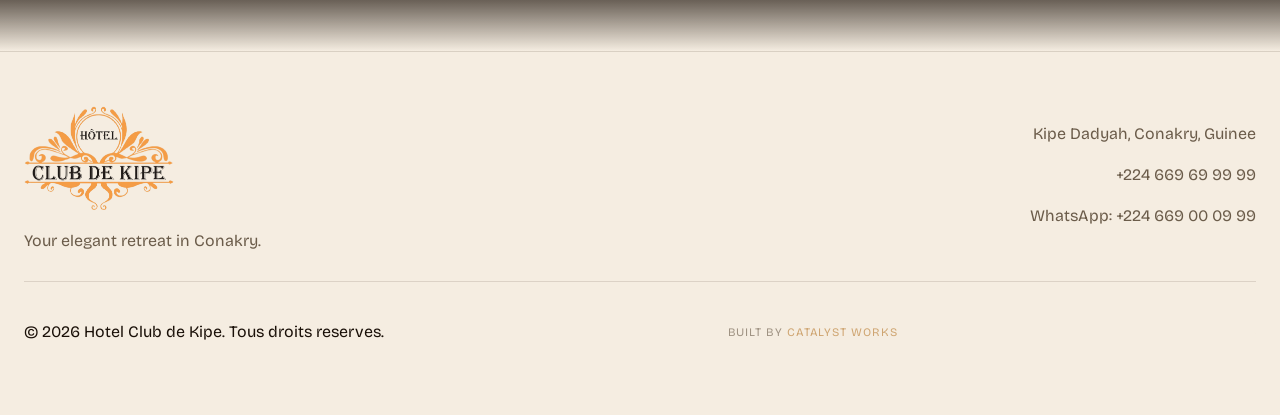
==== commit 594a5902: "feat(design): rooms gradient-mask burn + about/svc bigger torn clip - Rooms: swap clip-path for per-" ====
--- a/index.html
+++ b/index.html
@@ -11,26 +11,18 @@
   <link rel="preconnect" href="https://fonts.googleapis.com">
   <link rel="preconnect" href="https://fonts.gstatic.com" crossorigin>
   <link href="https://fonts.googleapis.com/css2?family=Playfair+Display:ital,wght@0,900;1,900&family=Spectral:ital,wght@0,200;0,300;0,400;0,600;1,200;1,300;1,400&family=Bricolage+Grotesque:opsz,wght@12..96,300;12..96,400;12..96,500;12..96,700&display=swap" rel="stylesheet">
-  <link rel="stylesheet" href="styles.css?v=20260612">
+  <link rel="stylesheet" href="styles.css?v=20260613">
 </head>
 <body>
 <svg style="display:none;position:absolute;width:0;height:0" aria-hidden="true" focusable="false">
   <defs>
-    <!-- torn-img-l: rough top+left+bottom, straight right — for left-side room images -->
-    <clipPath id="torn-img-l" clipPathUnits="objectBoundingBox">
-      <path d="M0.04,0.05 L0.1,0 L0.17,0.08 L0.24,0.01 L0.31,0.07 L0.38,0 L0.46,0.09 L0.53,0.01 L0.6,0.08 L0.67,0 L0.75,0.09 L0.82,0.01 L0.89,0.07 L0.97,0.02 L1,0 L1,1 L0.97,0.98 L0.88,0.93 L0.8,0.99 L0.72,0.93 L0.64,1 L0.56,0.93 L0.48,1 L0.4,0.93 L0.32,1 L0.24,0.93 L0.16,1 L0.08,0.93 L0.03,0.96 L0,0.9 L0.07,0.82 L0,0.74 L0.07,0.66 L0,0.58 L0.07,0.5 L0,0.42 L0.07,0.34 L0,0.26 L0.07,0.18 L0.01,0.1 Z"/>
+    <!-- torn-about: rough all 4 sides, large amplitude ~14% — for about image -->
+    <clipPath id="torn-about" clipPathUnits="objectBoundingBox">
+      <path d="M0.06,0.12 L0.14,0 L0.22,0.13 L0.30,0 L0.38,0.14 L0.46,0 L0.54,0.13 L0.62,0 L0.70,0.14 L0.78,0 L0.86,0.13 L0.94,0.02 L1,0.12 L0.87,0.22 L1,0.32 L0.87,0.42 L1,0.52 L0.87,0.62 L1,0.72 L0.87,0.82 L0.94,0.92 L0.86,1 L0.76,0.87 L0.66,1 L0.56,0.87 L0.46,1 L0.36,0.87 L0.26,1 L0.16,0.87 L0.06,0.94 L0,0.86 L0.13,0.76 L0,0.66 L0.13,0.56 L0,0.46 L0.13,0.36 L0,0.26 L0.08,0.16 Z"/>
     </clipPath>
-    <!-- torn-img-r: rough top+right+bottom, straight left — for right-side (flipped) room images -->
-    <clipPath id="torn-img-r" clipPathUnits="objectBoundingBox">
-      <path d="M0,0 L0.07,0.01 L0.14,0.07 L0.21,0.01 L0.28,0.08 L0.35,0 L0.42,0.08 L0.49,0.01 L0.56,0.08 L0.63,0 L0.7,0.08 L0.77,0.01 L0.84,0.07 L0.9,0 L0.97,0.05 L0.99,0.13 L0.93,0.22 L1,0.31 L0.92,0.4 L1,0.49 L0.93,0.58 L1,0.67 L0.92,0.76 L1,0.85 L0.94,0.95 L0.87,1 L0.78,0.92 L0.69,1 L0.6,0.92 L0.51,1 L0.42,0.92 L0.33,1 L0.24,0.92 L0.15,1 L0.06,0.94 L0,1 Z"/>
-    </clipPath>
-    <!-- torn-about: rough all sides, different amplitude — for about image -->
-    <clipPath id="torn-about" clipPathUnits="objectBoundingBox">
-      <path d="M0.05,0.04 L0.12,0.01 L0.2,0.08 L0.28,0.01 L0.36,0.07 L0.44,0.01 L0.52,0.08 L0.6,0.01 L0.68,0.07 L0.76,0.01 L0.84,0.08 L0.91,0.01 L0.97,0.04 L0.99,0.1 L0.93,0.19 L0.99,0.28 L0.93,0.37 L0.99,0.46 L0.93,0.55 L0.99,0.64 L0.93,0.73 L0.99,0.82 L0.94,0.92 L0.97,0.97 L0.9,0.99 L0.82,0.93 L0.74,0.99 L0.66,0.93 L0.58,0.99 L0.5,0.93 L0.42,0.99 L0.34,0.93 L0.26,0.99 L0.18,0.93 L0.1,0.99 L0.04,0.96 L0,0.89 L0.06,0.81 L0,0.73 L0.06,0.65 L0,0.57 L0.06,0.49 L0,0.41 L0.06,0.33 L0,0.25 L0.06,0.17 L0.02,0.1 Z"/>
-    </clipPath>
-    <!-- torn-svc: rough all sides — for services images -->
+    <!-- torn-svc: rough all 4 sides, amplitude ~12% — for services images -->
     <clipPath id="torn-svc" clipPathUnits="objectBoundingBox">
-      <path d="M0.04,0.05 L0.12,0.01 L0.19,0.07 L0.27,0.01 L0.35,0.08 L0.43,0.01 L0.51,0.07 L0.59,0.01 L0.67,0.07 L0.75,0.01 L0.83,0.07 L0.91,0.01 L0.96,0.04 L1,0.12 L0.94,0.21 L1,0.3 L0.94,0.39 L1,0.48 L0.94,0.57 L1,0.66 L0.94,0.75 L1,0.84 L0.95,0.93 L0.97,0.97 L0.9,1 L0.82,0.93 L0.74,1 L0.66,0.93 L0.58,1 L0.5,0.93 L0.42,1 L0.34,0.93 L0.26,1 L0.18,0.93 L0.1,1 L0.04,0.96 L0,0.88 L0.06,0.79 L0,0.7 L0.06,0.61 L0,0.52 L0.06,0.43 L0,0.34 L0.06,0.25 L0,0.16 L0.04,0.09 Z"/>
+      <path d="M0.05,0.10 L0.13,0 L0.21,0.12 L0.29,0 L0.37,0.11 L0.45,0 L0.53,0.12 L0.61,0 L0.69,0.12 L0.77,0 L0.85,0.11 L0.93,0 L1,0.09 L0.89,0.20 L1,0.31 L0.89,0.42 L1,0.53 L0.89,0.64 L1,0.75 L0.89,0.86 L0.95,0.93 L0.87,1 L0.77,0.89 L0.67,1 L0.57,0.89 L0.47,1 L0.37,0.89 L0.27,1 L0.17,0.89 L0.07,0.93 L0,0.85 L0.11,0.75 L0,0.65 L0.11,0.55 L0,0.45 L0.11,0.35 L0,0.25 L0.07,0.14 Z"/>
     </clipPath>
   </defs>
 </svg>
@@ -367,7 +359,7 @@
   </a>
   <script src="https://cdnjs.cloudflare.com/ajax/libs/gsap/3.12.5/gsap.min.js"></script>
   <script src="https://cdnjs.cloudflare.com/ajax/libs/gsap/3.12.5/ScrollTrigger.min.js"></script>
-  <script src="script.js?v=20260612"></script>
+  <script src="script.js?v=20260613"></script>
 </body>
 </html>
 
--- a/styles.css
+++ b/styles.css
@@ -282,19 +282,22 @@
 
 /* === Photo Treatments - rough-cut edges + burned borders + polaroids ============ */
 
-/* Room images: SVG rough torn clip — ink bg shows at cut edges, no blur */
-.room-row-img{min-height:380px;background:var(--ink);overflow:hidden;position:relative;clip-path:url(#torn-img-l);-webkit-clip-path:url(#torn-img-l)}
-.room-row-flip .room-row-img{clip-path:url(#torn-img-r);-webkit-clip-path:url(#torn-img-r)}
+/* Room images: gradient mask burns edges into dark ink bg — image stays sharp */
+.room-row-img{min-height:380px;background:var(--ink);overflow:hidden;position:relative}
 .room-row-img img{width:100%;height:115%;margin-top:-7.5%;object-fit:cover;will-change:transform}
 .room-row-img::after{content:'';position:absolute;inset:0;box-shadow:inset 0 0 90px rgba(26,16,8,.65),inset 0 0 180px rgba(26,16,8,.32);pointer-events:none;z-index:2}
-
-/* About: rough torn clip on ink bg */
+.rooms-sec .room-row:nth-child(1) .room-row-img img{-webkit-mask-image:radial-gradient(ellipse 82% 80% at 52% 48%,white 50%,rgba(255,255,255,0.7) 68%,transparent 90%);mask-image:radial-gradient(ellipse 82% 80% at 52% 48%,white 50%,rgba(255,255,255,0.7) 68%,transparent 90%)}
+.rooms-sec .room-row:nth-child(2) .room-row-img img{-webkit-mask-image:radial-gradient(ellipse 70% 88% at 48% 55%,white 48%,rgba(255,255,255,0.6) 65%,transparent 88%);mask-image:radial-gradient(ellipse 70% 88% at 48% 55%,white 48%,rgba(255,255,255,0.6) 65%,transparent 88%)}
+.rooms-sec .room-row:nth-child(3) .room-row-img img{-webkit-mask-image:radial-gradient(ellipse 85% 75% at 50% 45%,white 55%,rgba(255,255,255,0.5) 70%,transparent 92%);mask-image:radial-gradient(ellipse 85% 75% at 50% 45%,white 55%,rgba(255,255,255,0.5) 70%,transparent 92%)}
+.rooms-sec .room-row:nth-child(4) .room-row-img img{-webkit-mask-image:radial-gradient(ellipse 75% 82% at 46% 52%,white 52%,rgba(255,255,255,0.65) 68%,transparent 90%);mask-image:radial-gradient(ellipse 75% 82% at 46% 52%,white 52%,rgba(255,255,255,0.65) 68%,transparent 90%)}
+
+/* About: dramatic torn clip (14% amplitude) + soft vignette = burned texture */
 .about-right{transform:rotate(-1.5deg);will-change:transform;overflow:hidden;background:var(--ink);position:relative}
-.about-img{width:100%;height:115%;margin-top:-7.5%;object-fit:cover;will-change:transform;filter:sepia(.15) contrast(1.06) brightness(.95);clip-path:url(#torn-about);-webkit-clip-path:url(#torn-about);transition:filter .4s var(--ease)}
+.about-img{width:100%;height:115%;margin-top:-7.5%;object-fit:cover;will-change:transform;filter:sepia(.15) contrast(1.06) brightness(.95);clip-path:url(#torn-about);-webkit-clip-path:url(#torn-about);-webkit-mask-image:radial-gradient(ellipse 82% 82% at 50% 48%,white 52%,rgba(255,255,255,0.75) 70%,transparent 96%);mask-image:radial-gradient(ellipse 82% 82% at 50% 48%,white 52%,rgba(255,255,255,0.75) 70%,transparent 96%);transition:filter .4s var(--ease)}
 .about-right::after{content:'';position:absolute;inset:0;box-shadow:inset 0 0 90px rgba(26,16,8,.75),inset 0 0 45px rgba(26,16,8,.5);pointer-events:none;z-index:2}
 .about-right:hover .about-img{filter:sepia(0) contrast(1) brightness(1)}
 
-/* Services: rough torn clip */
+/* Services: rough torn clip (12% amplitude) */
 .svc-split-img{position:relative;clip-path:url(#torn-svc);-webkit-clip-path:url(#torn-svc)}
 .svc-split-img::after{content:'';position:absolute;inset:0;box-shadow:inset 0 0 70px rgba(26,16,8,.55),inset 0 0 130px rgba(26,16,8,.25);pointer-events:none;z-index:2}
 
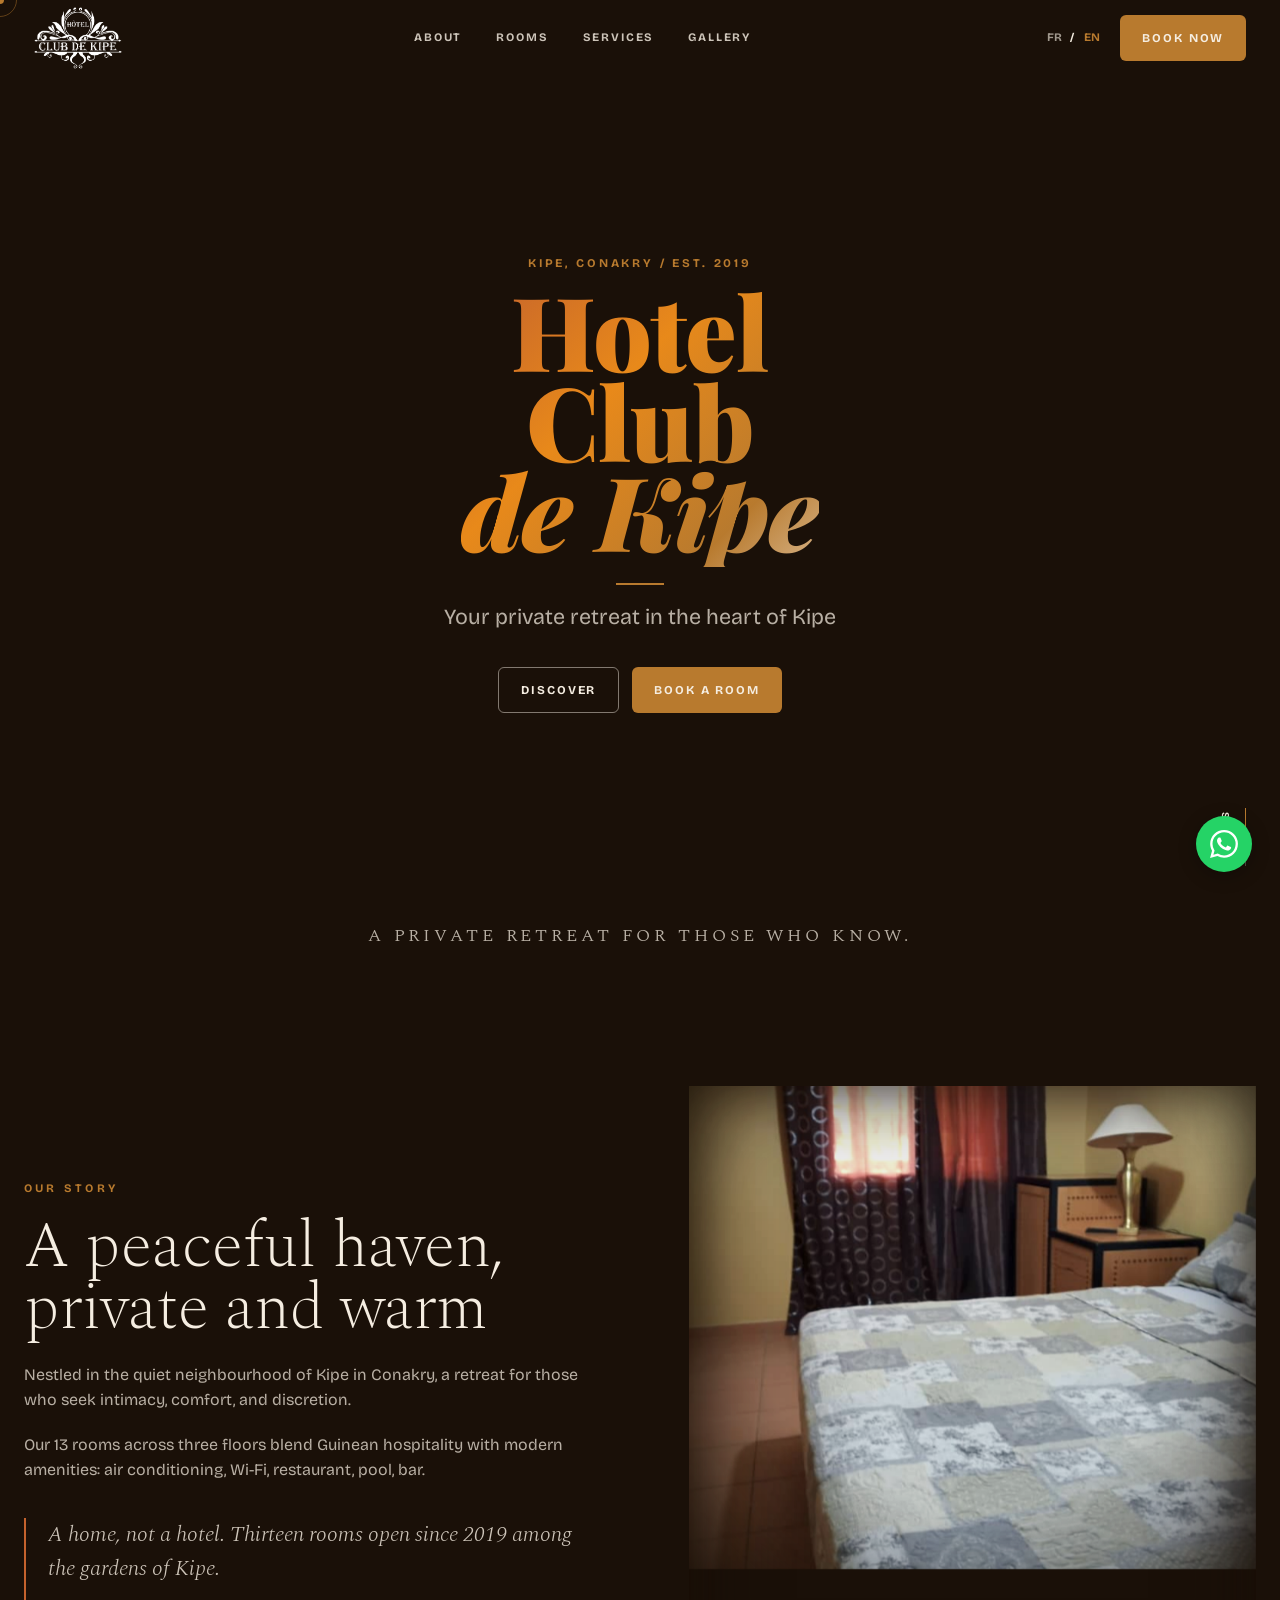
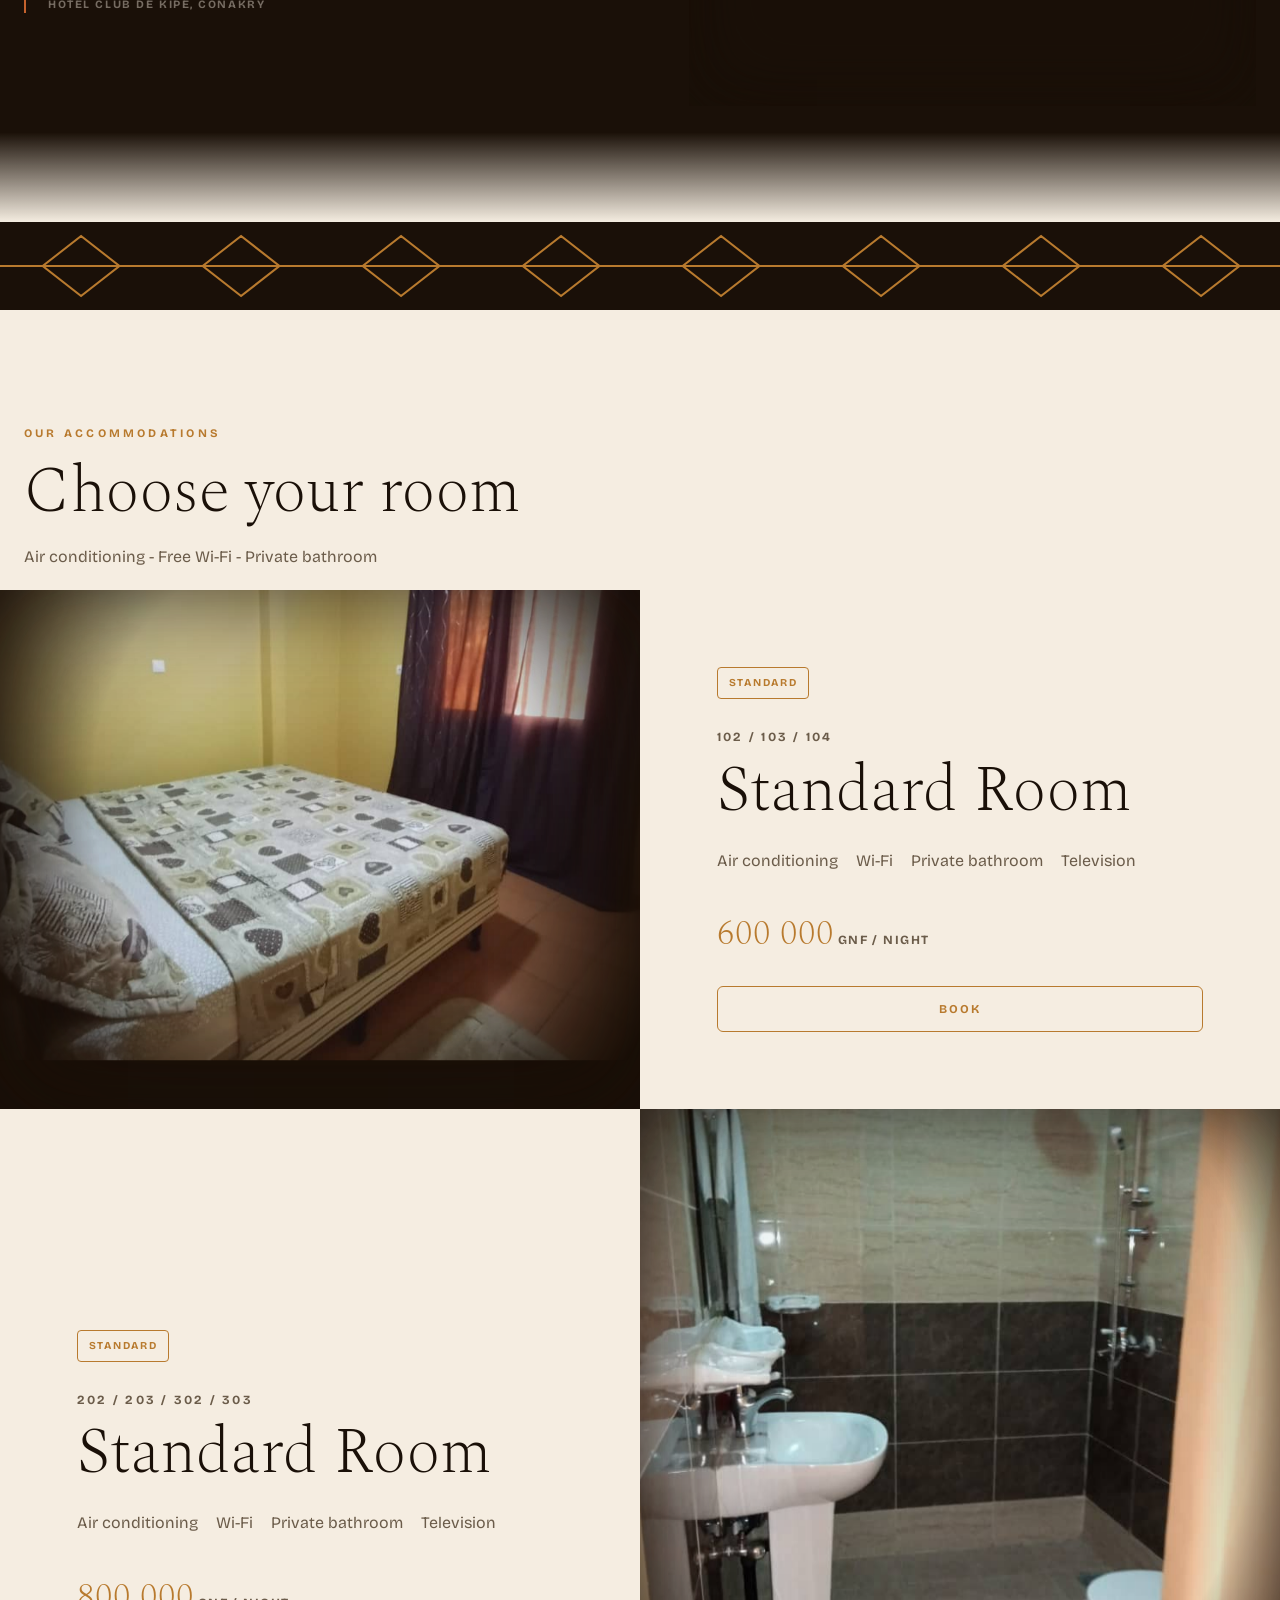
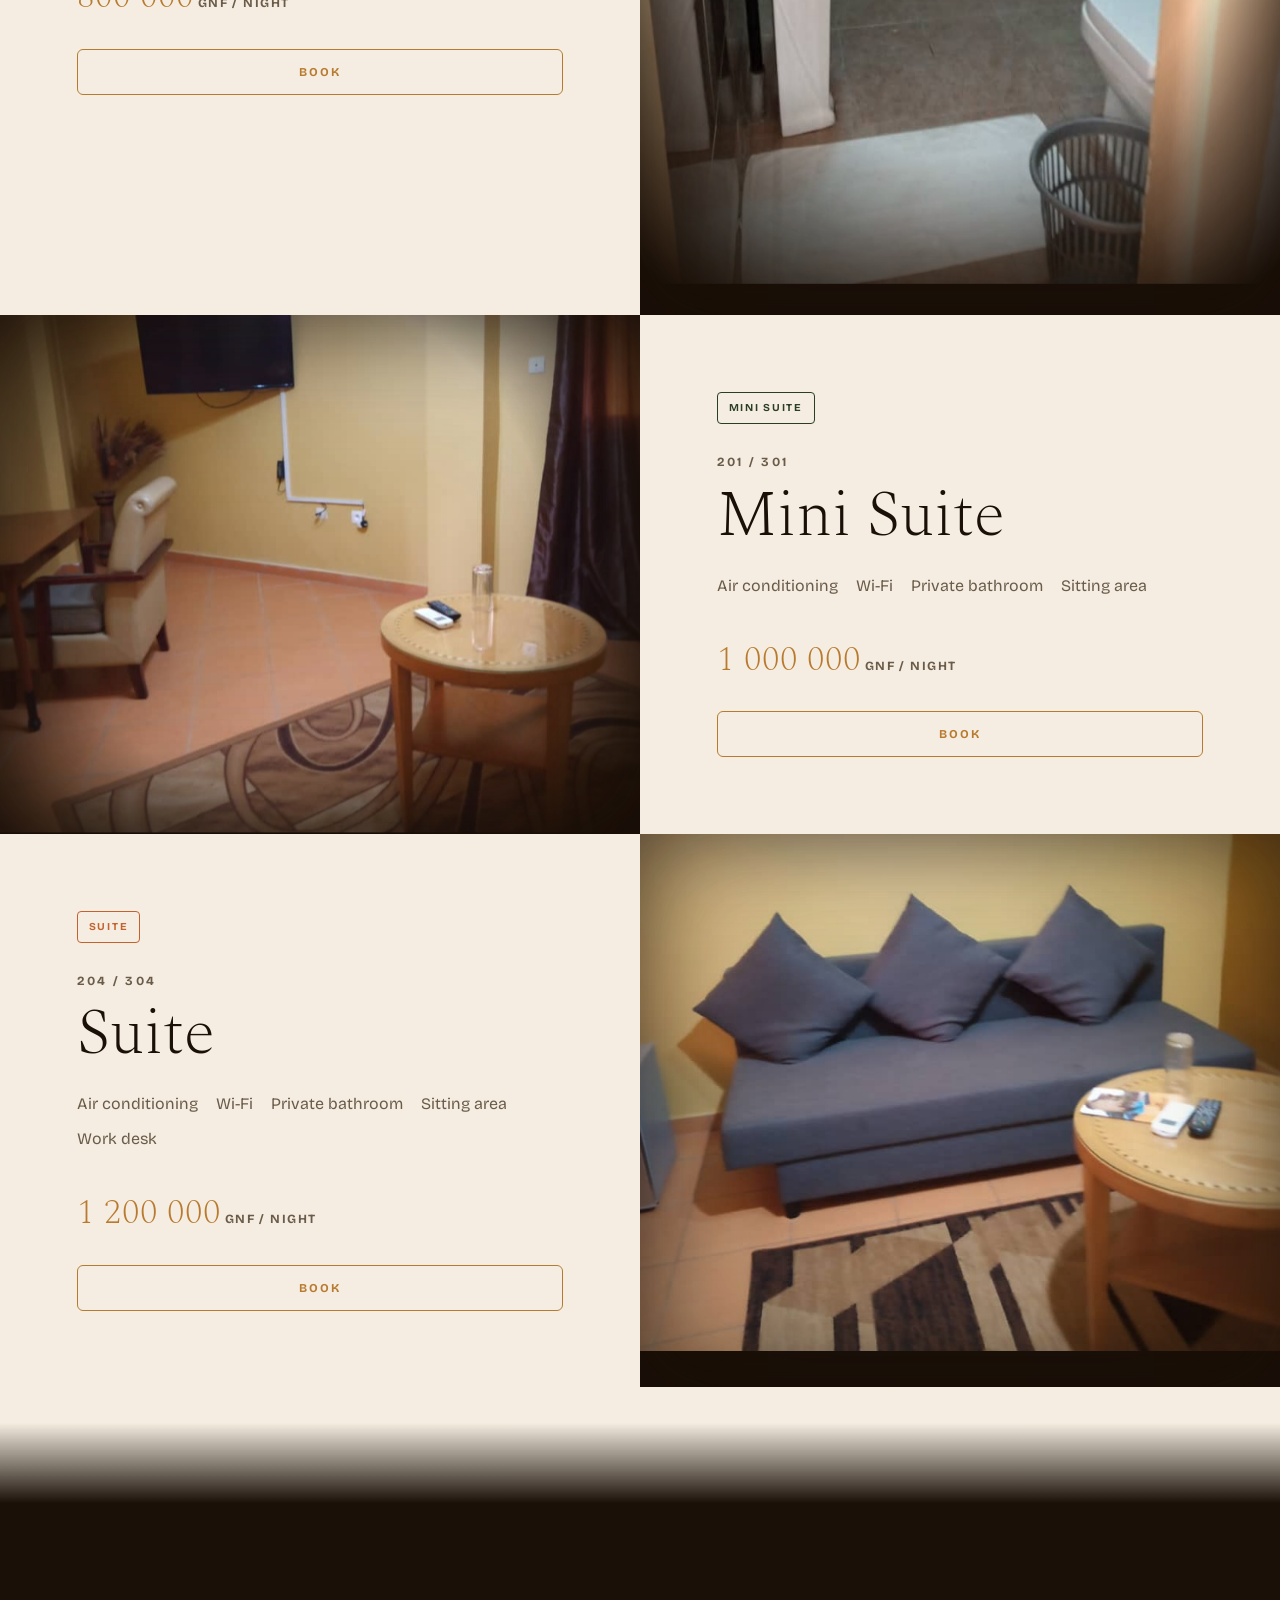
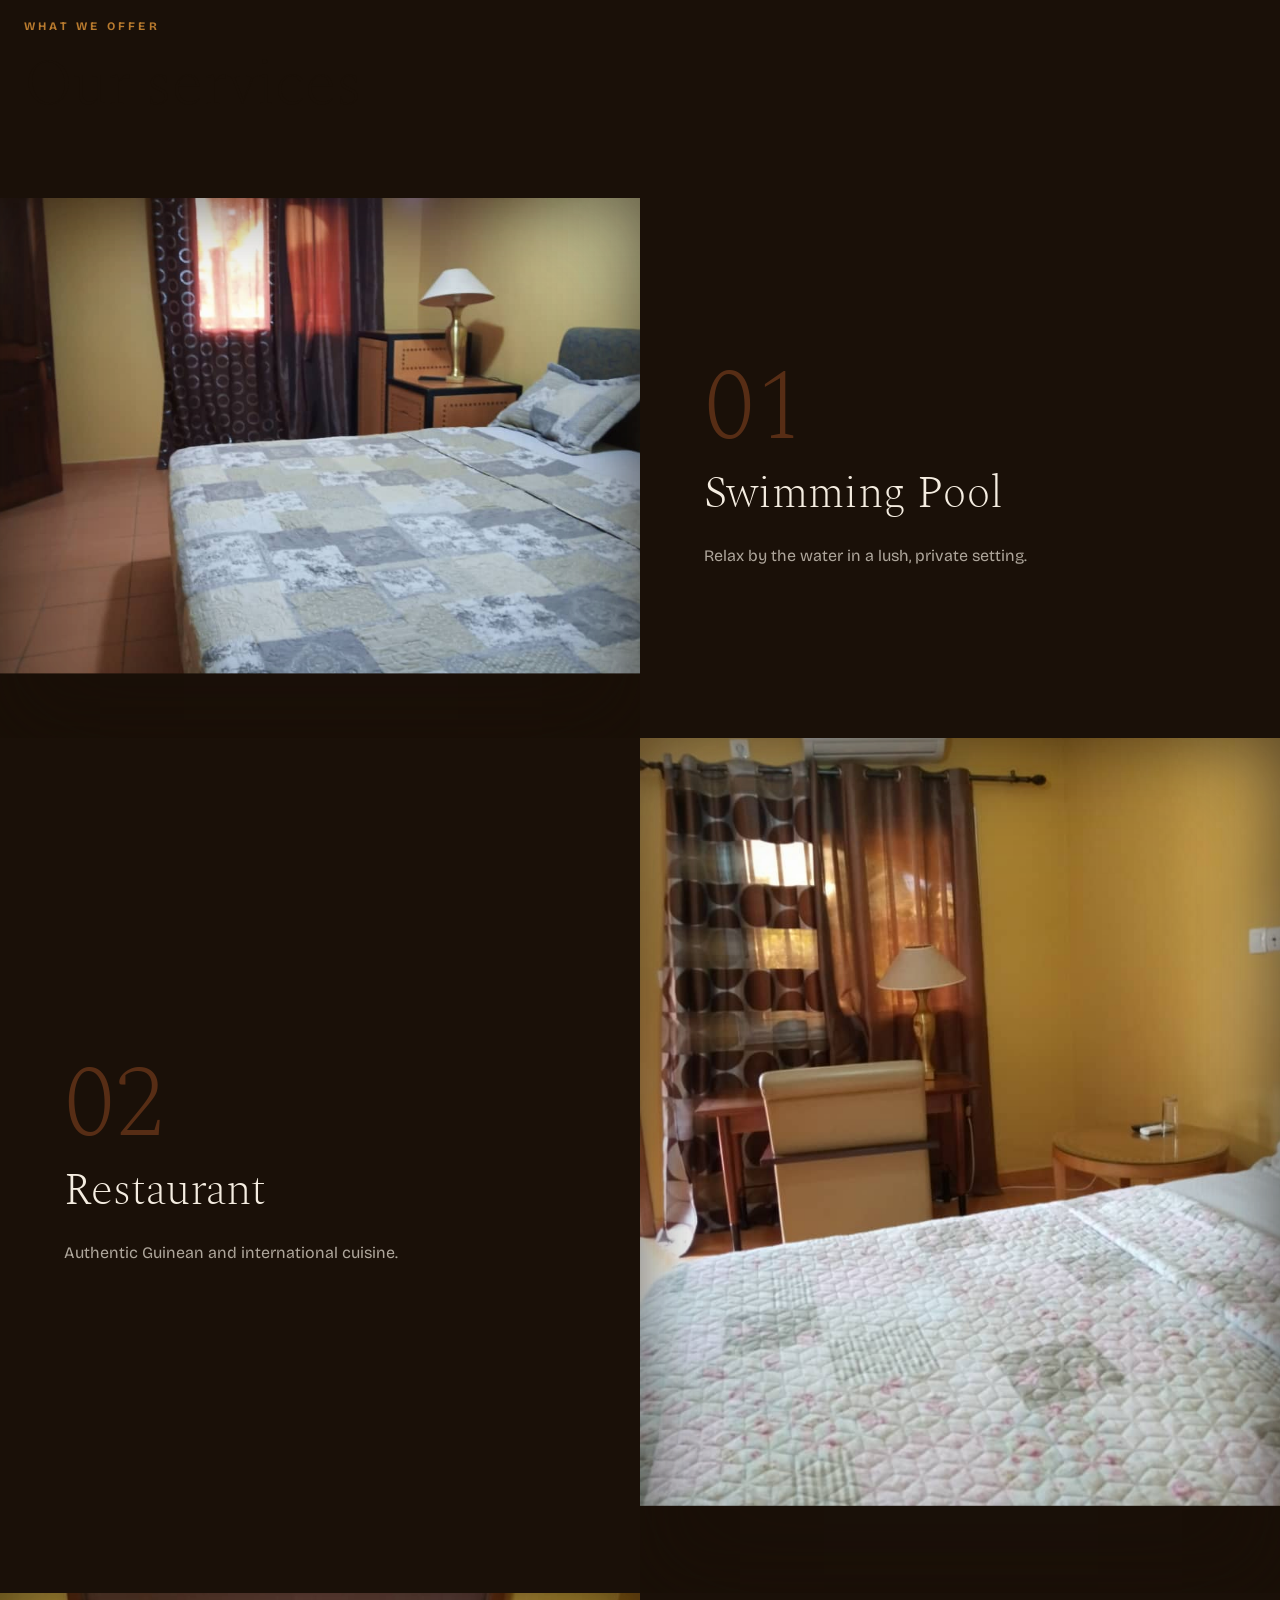
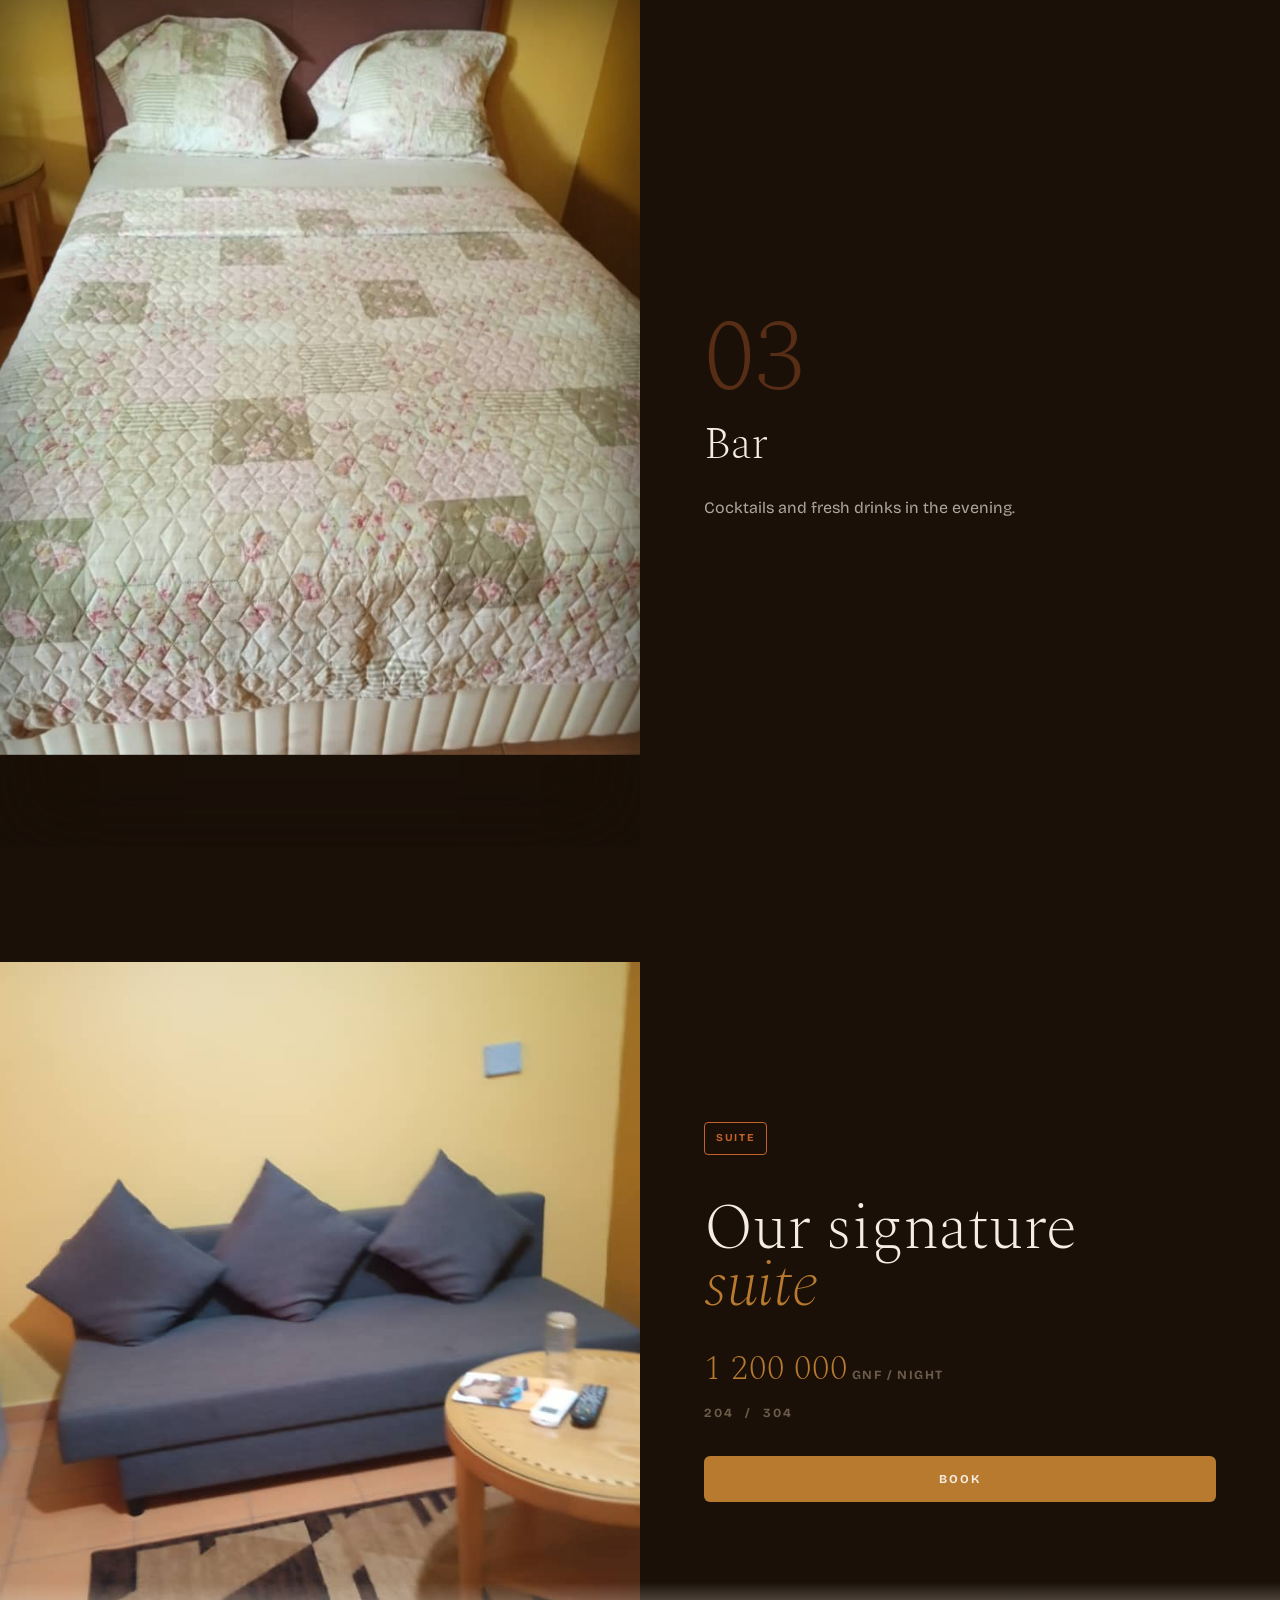
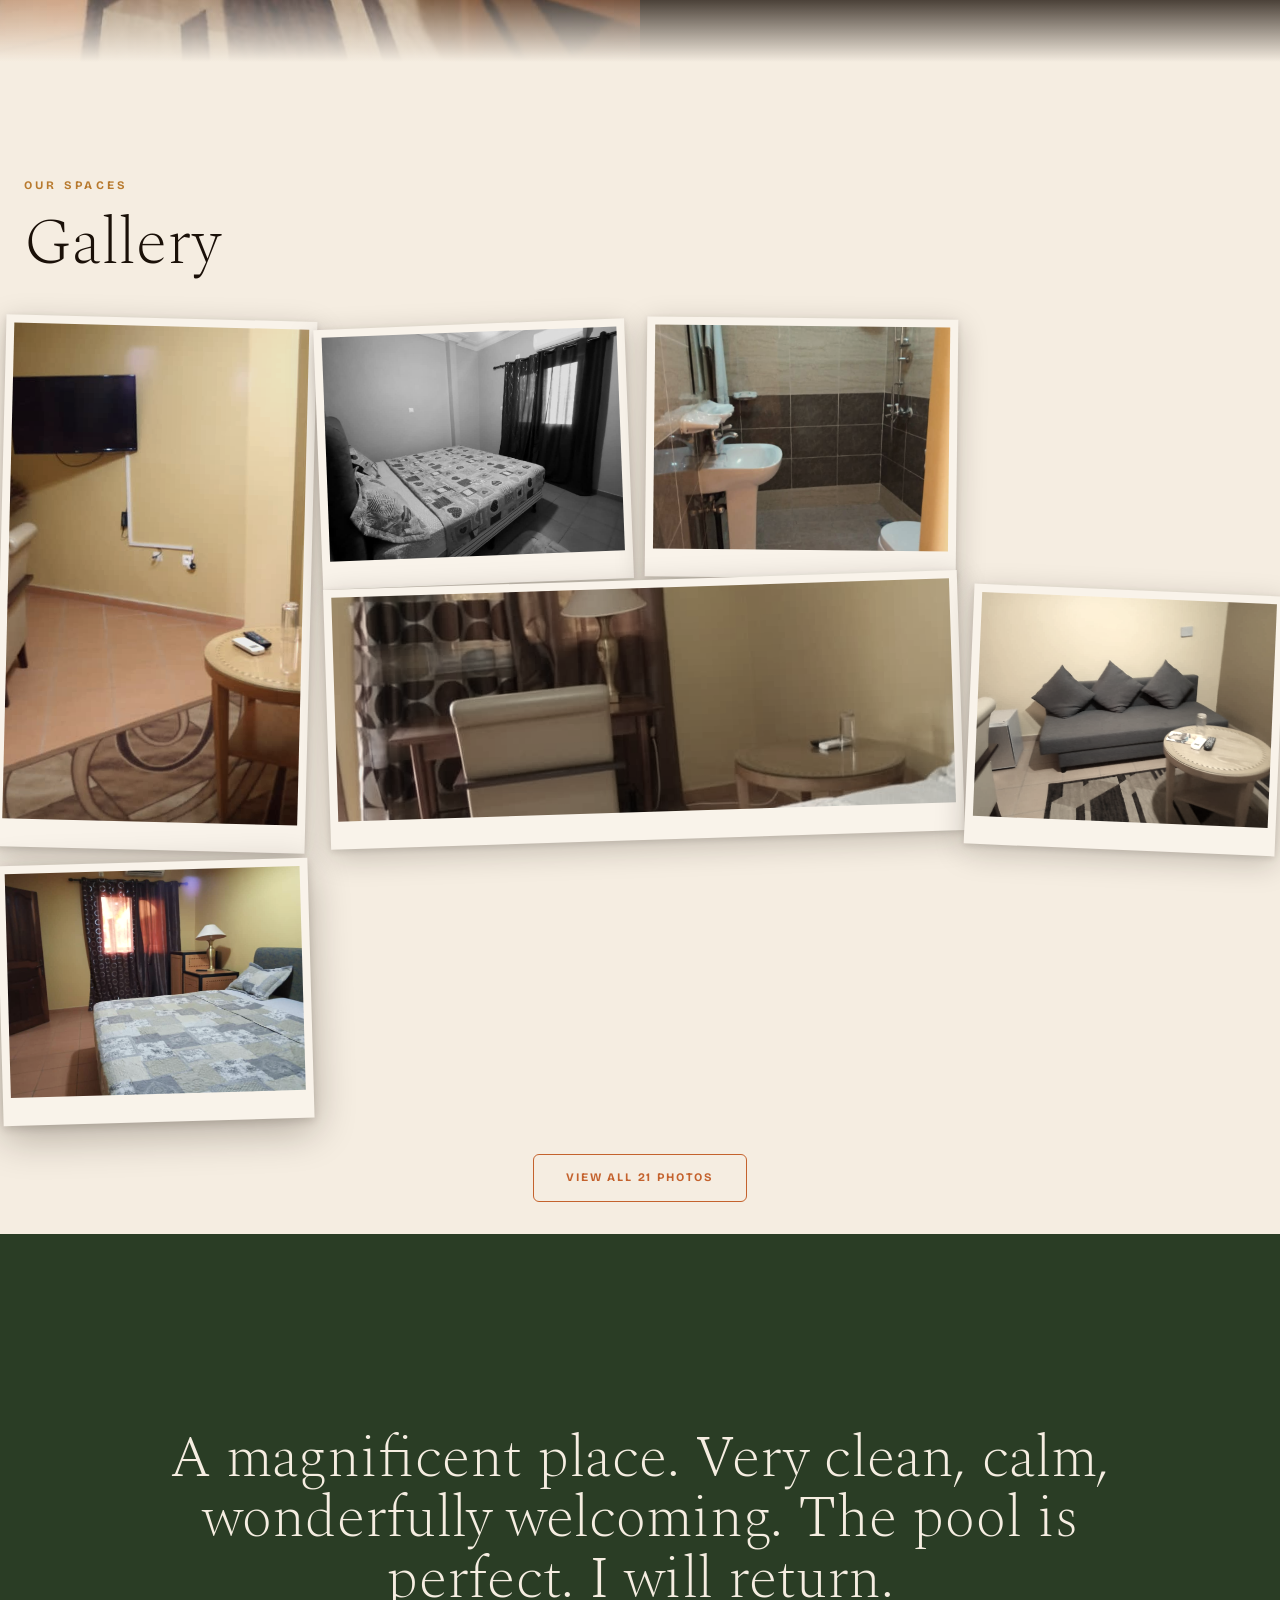
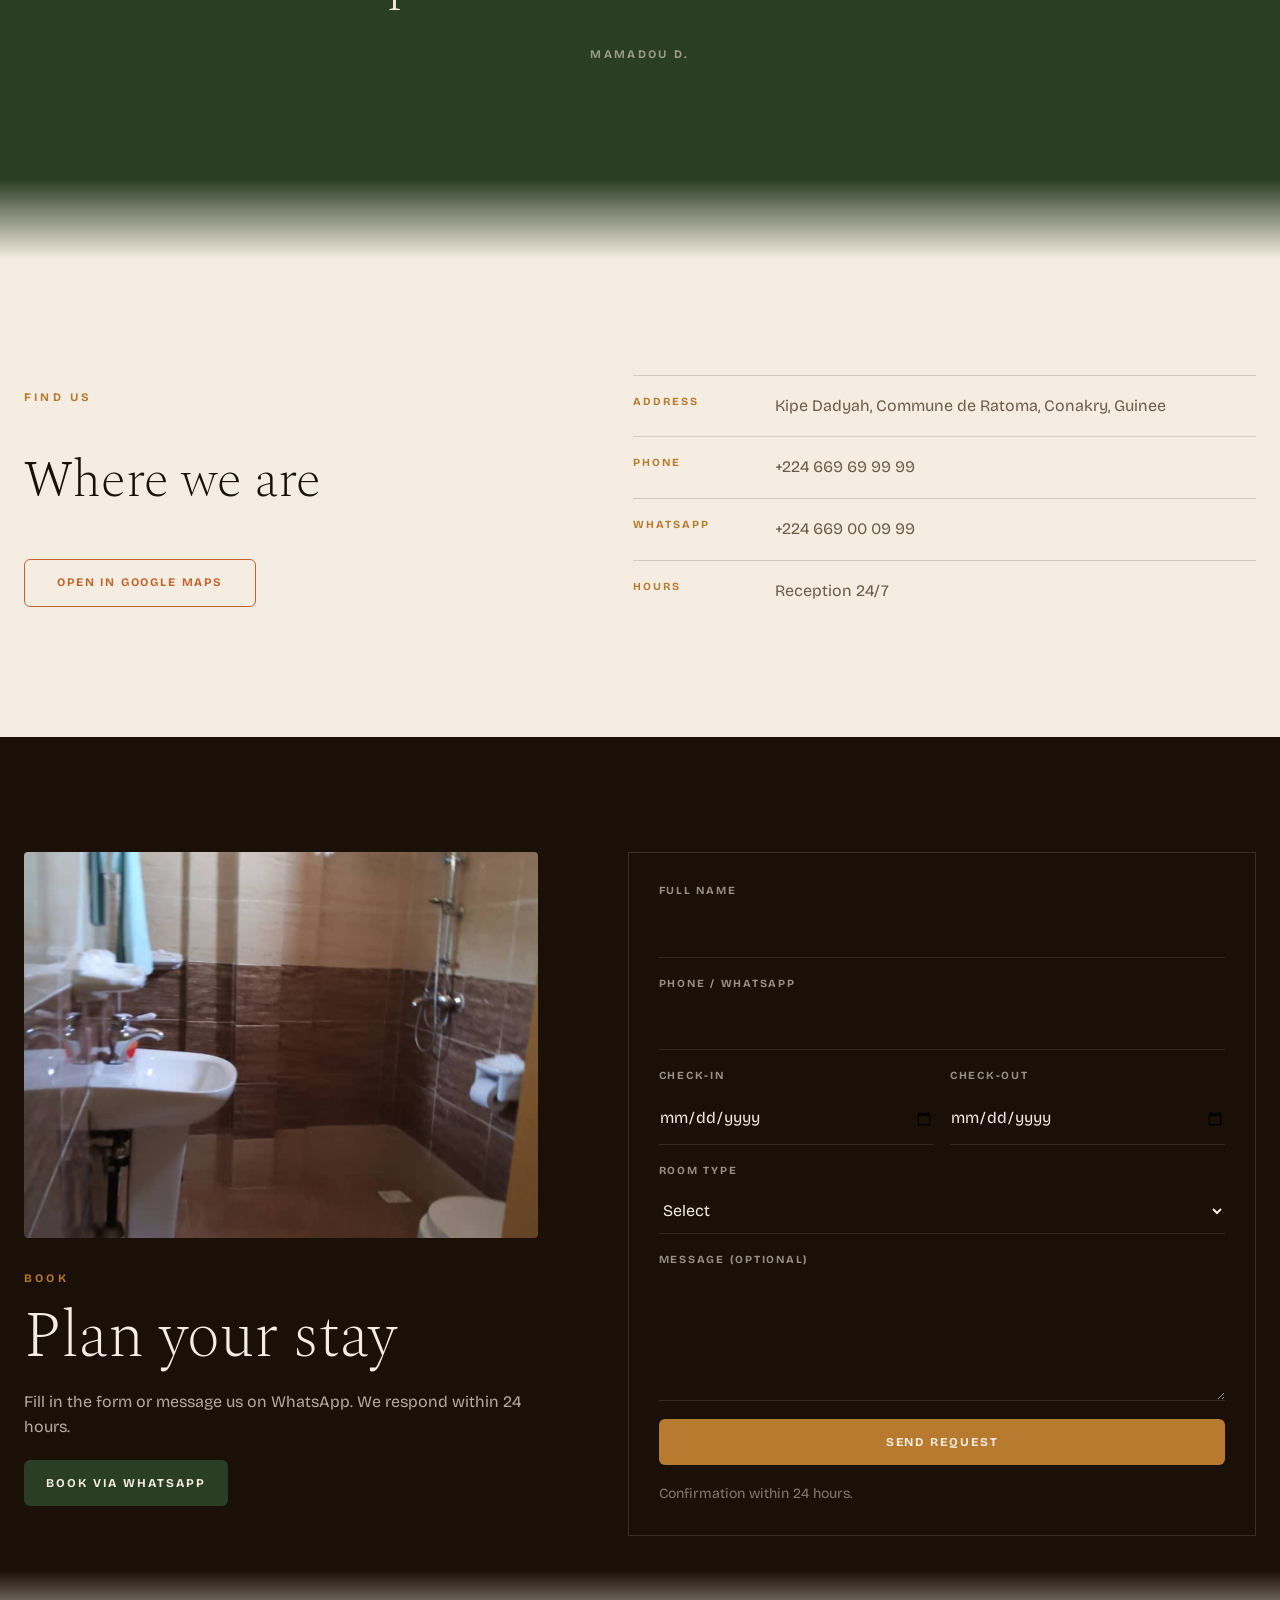
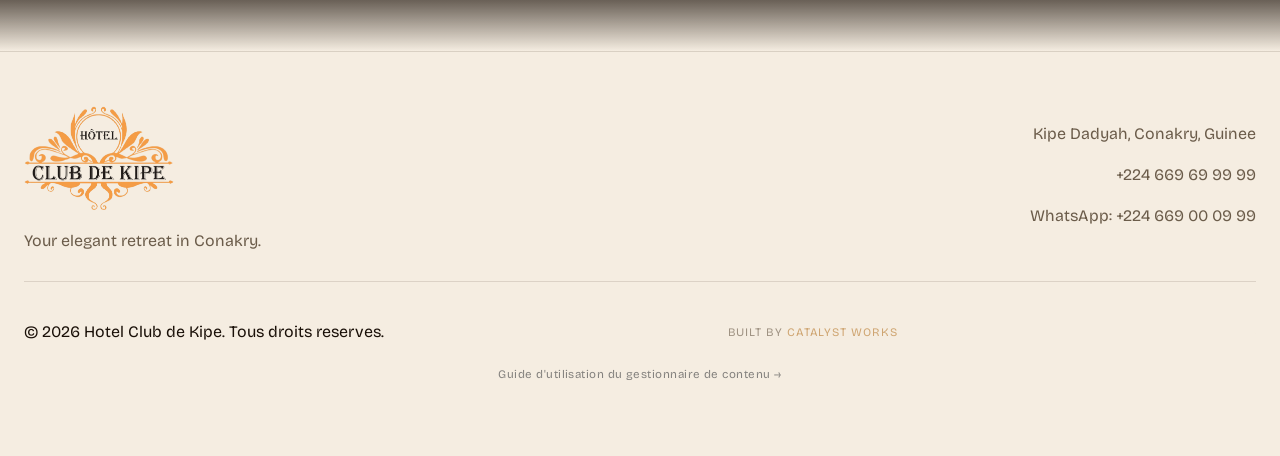
==== commit 417a0b53: "feat(aide): user guide page + footer link - New /aide/index.html: interactive CMS user guide with fi" ====
--- a/index.html
+++ b/index.html
@@ -350,8 +350,9 @@
         <p><a href="https://wa.me/224669000999" target="_blank" rel="noopener">WhatsApp: +224 669 00 09 99</a></p>
       </div>
     </div>
-  
-    <div class="container ft-bottom"><p>&copy; 2026 Hotel Club de Kipe. Tous droits reserves.</p><p class="cw-credit-pub">Built by <a href="https://catalystworks.ai" target="_blank" rel="noopener">Catalyst Works</a></p><a href='/staff/' class='staff-portal-link' aria-label='Personnel'>&#8226;</a></div></footer>
+
+    <div class="container ft-bottom"><p>&copy; 2026 Hotel Club de Kipe. Tous droits reserves.</p><p class="cw-credit-pub">Built by <a href="https://catalystworks.ai" target="_blank" rel="noopener">Catalyst Works</a></p><a href='/staff/' class='staff-portal-link' aria-label='Personnel'>&#8226;</a></div>
+    <div class="container" style="text-align:center;padding-bottom:1rem;"><a href="/aide/" style="font-size:0.72rem;color:#555;letter-spacing:0.04em;opacity:0.7;transition:opacity 0.15s;" onmouseover="this.style.opacity='1'" onmouseout="this.style.opacity='0.7'">Guide d'utilisation du gestionnaire de contenu &#8594;</a></div></footer>
 
 
   <a href="https://wa.me/224669000999" class="wa-float" target="_blank" rel="noopener" aria-label="Contacter via WhatsApp">
@@ -359,9 +360,19 @@
   </a>
   <script src="https://cdnjs.cloudflare.com/ajax/libs/gsap/3.12.5/gsap.min.js"></script>
   <script src="https://cdnjs.cloudflare.com/ajax/libs/gsap/3.12.5/ScrollTrigger.min.js"></script>
+  <script>
+/* site.json runtime injection -- DOM order for .rpn: price_std1, price_std2, price_mini, price_suite, price_suite */
+!function(){fetch('_data/site.json').then(function(r){return r.json()}).then(function(d){
+  document.querySelectorAll('a[href^="tel:"]').forEach(function(a){
+    if(a.textContent.trim().match(/^\+/)){a.textContent=d.phone;a.href='tel:'+d.phone.replace(/\D/g,'')}
+  });
+  document.querySelectorAll('a[href*="wa.me"]').forEach(function(a){
+    if(a.textContent.trim().match(/^\+/)){a.textContent=d.whatsapp;a.href='https://wa.me/'+d.whatsapp.replace(/\D/g,'')}
+  });
+  var pk=['price_std1','price_std2','price_mini','price_suite','price_suite'];
+  document.querySelectorAll('.rpn').forEach(function(el,i){if(pk[i]&&d[pk[i]])el.textContent=d[pk[i]]});
+}).catch(function(){})}();
+</script>
   <script src="script.js?v=20260613"></script>
 </body>
 </html>
-
-
-
